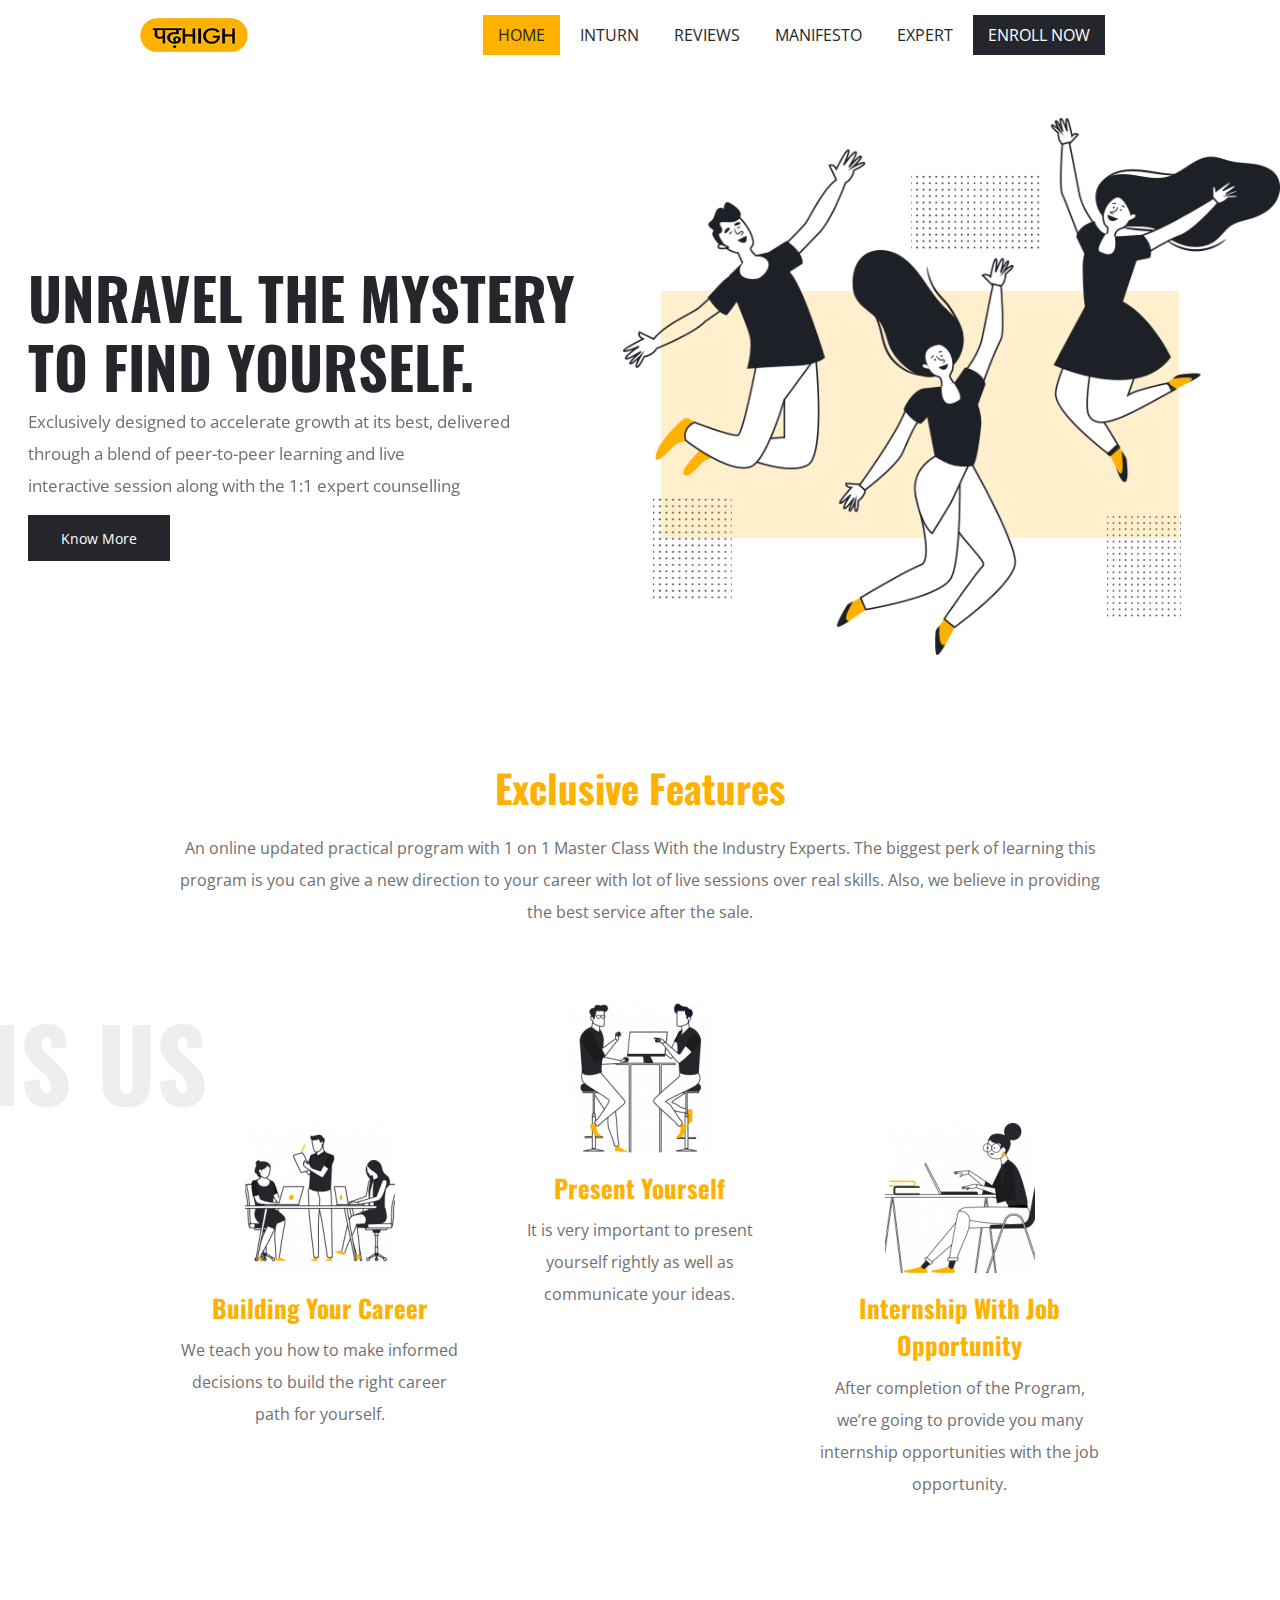
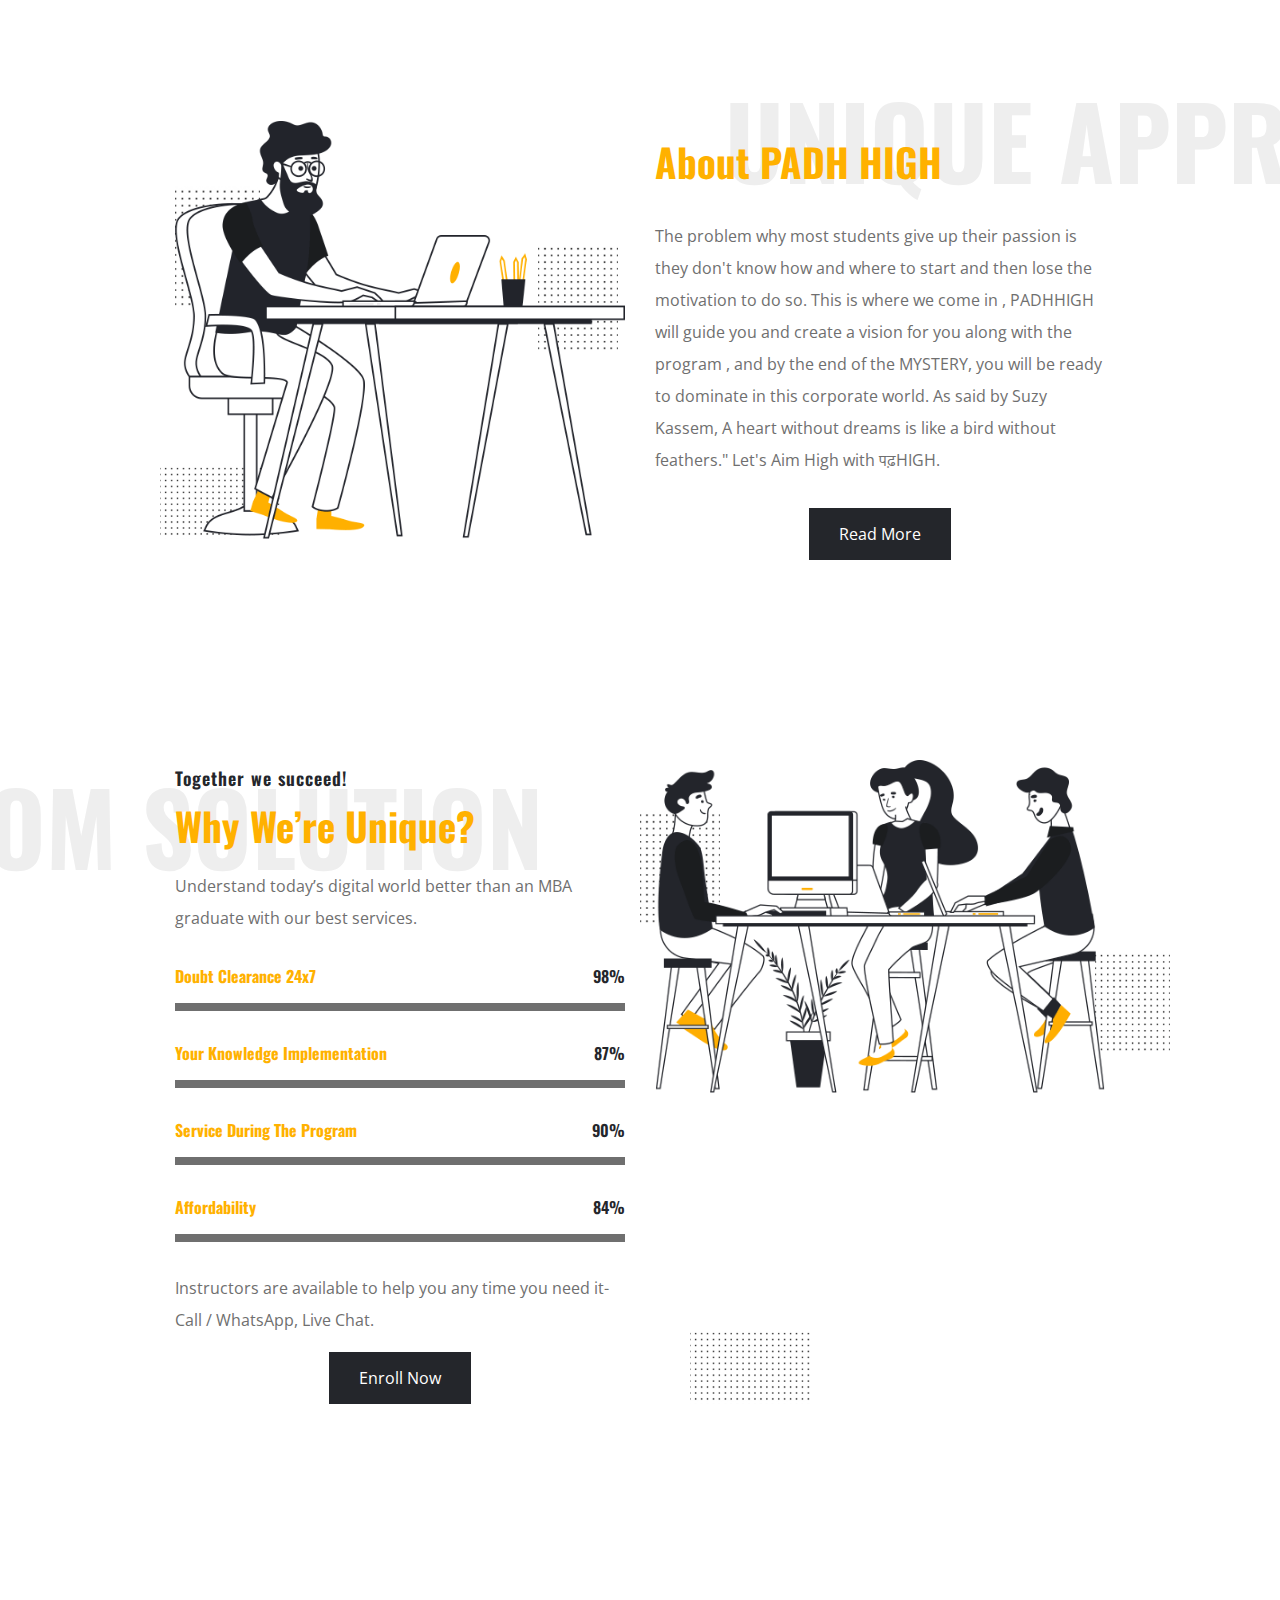
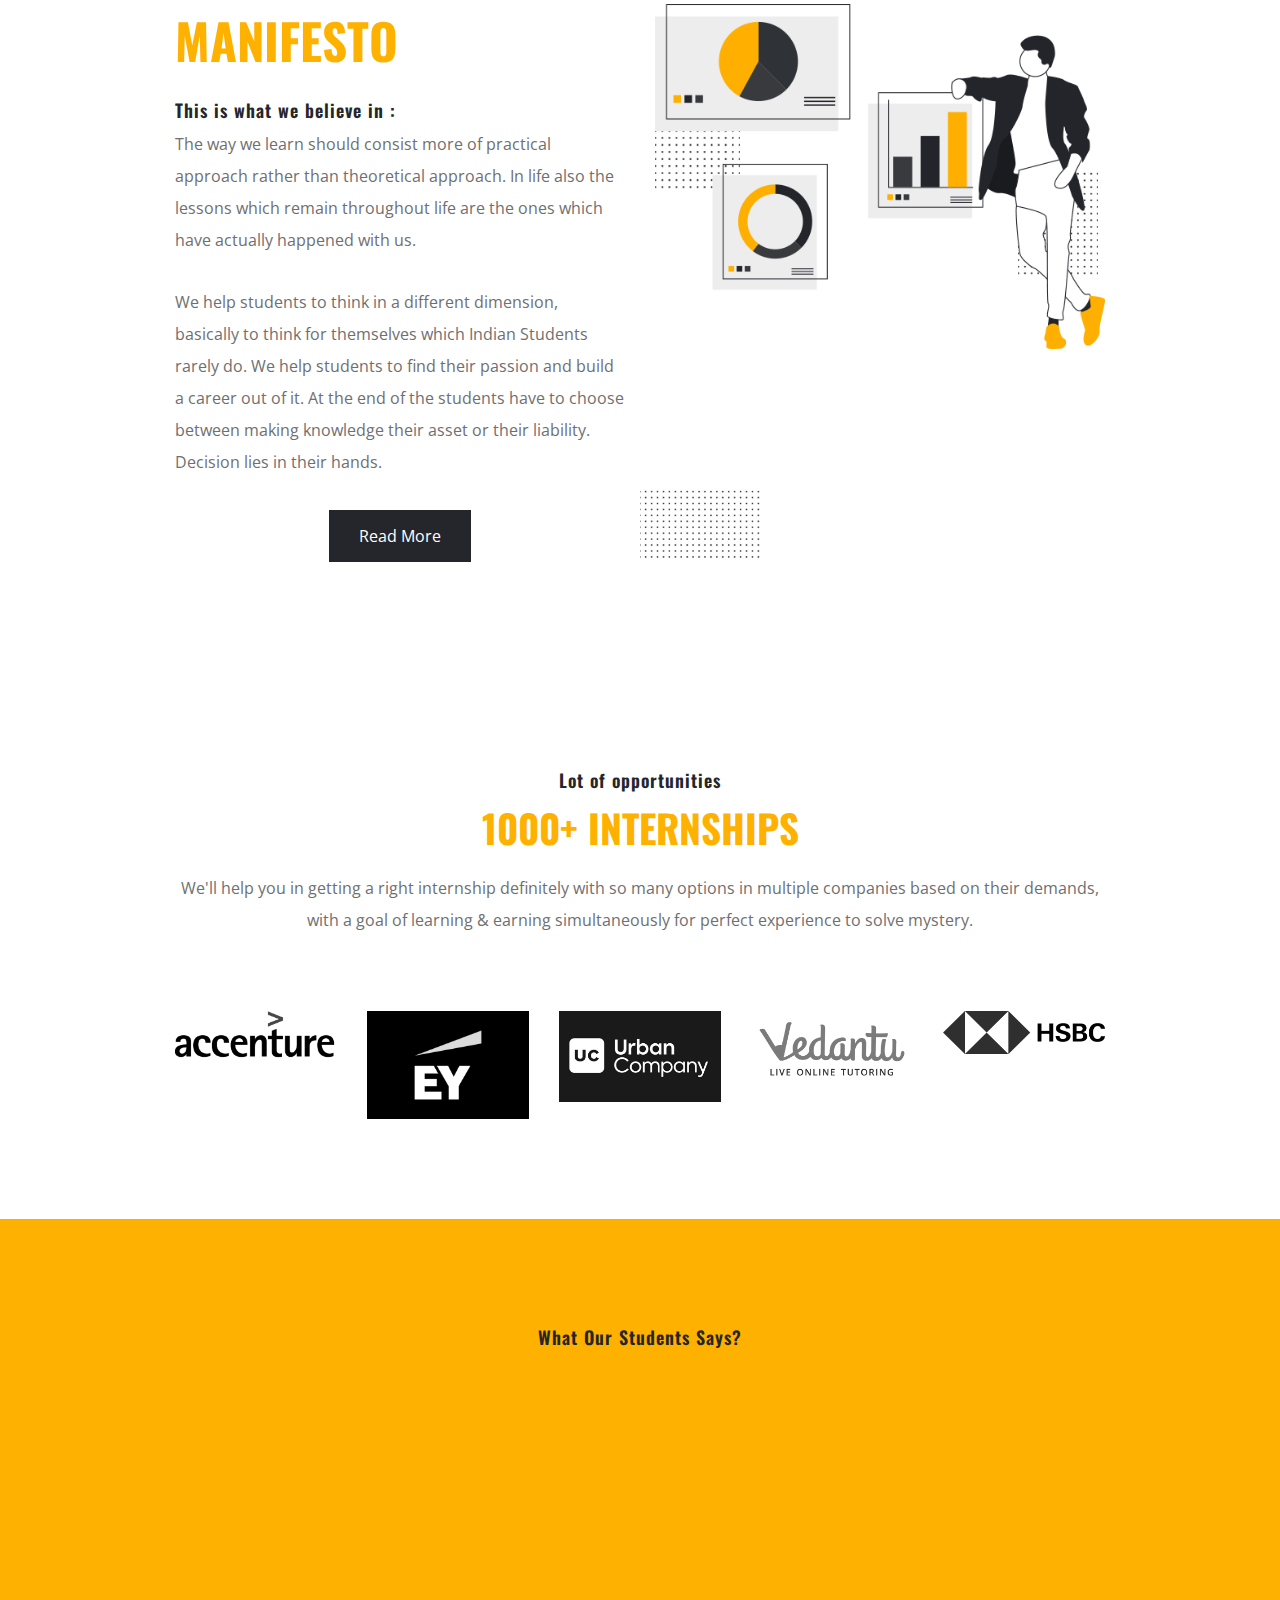
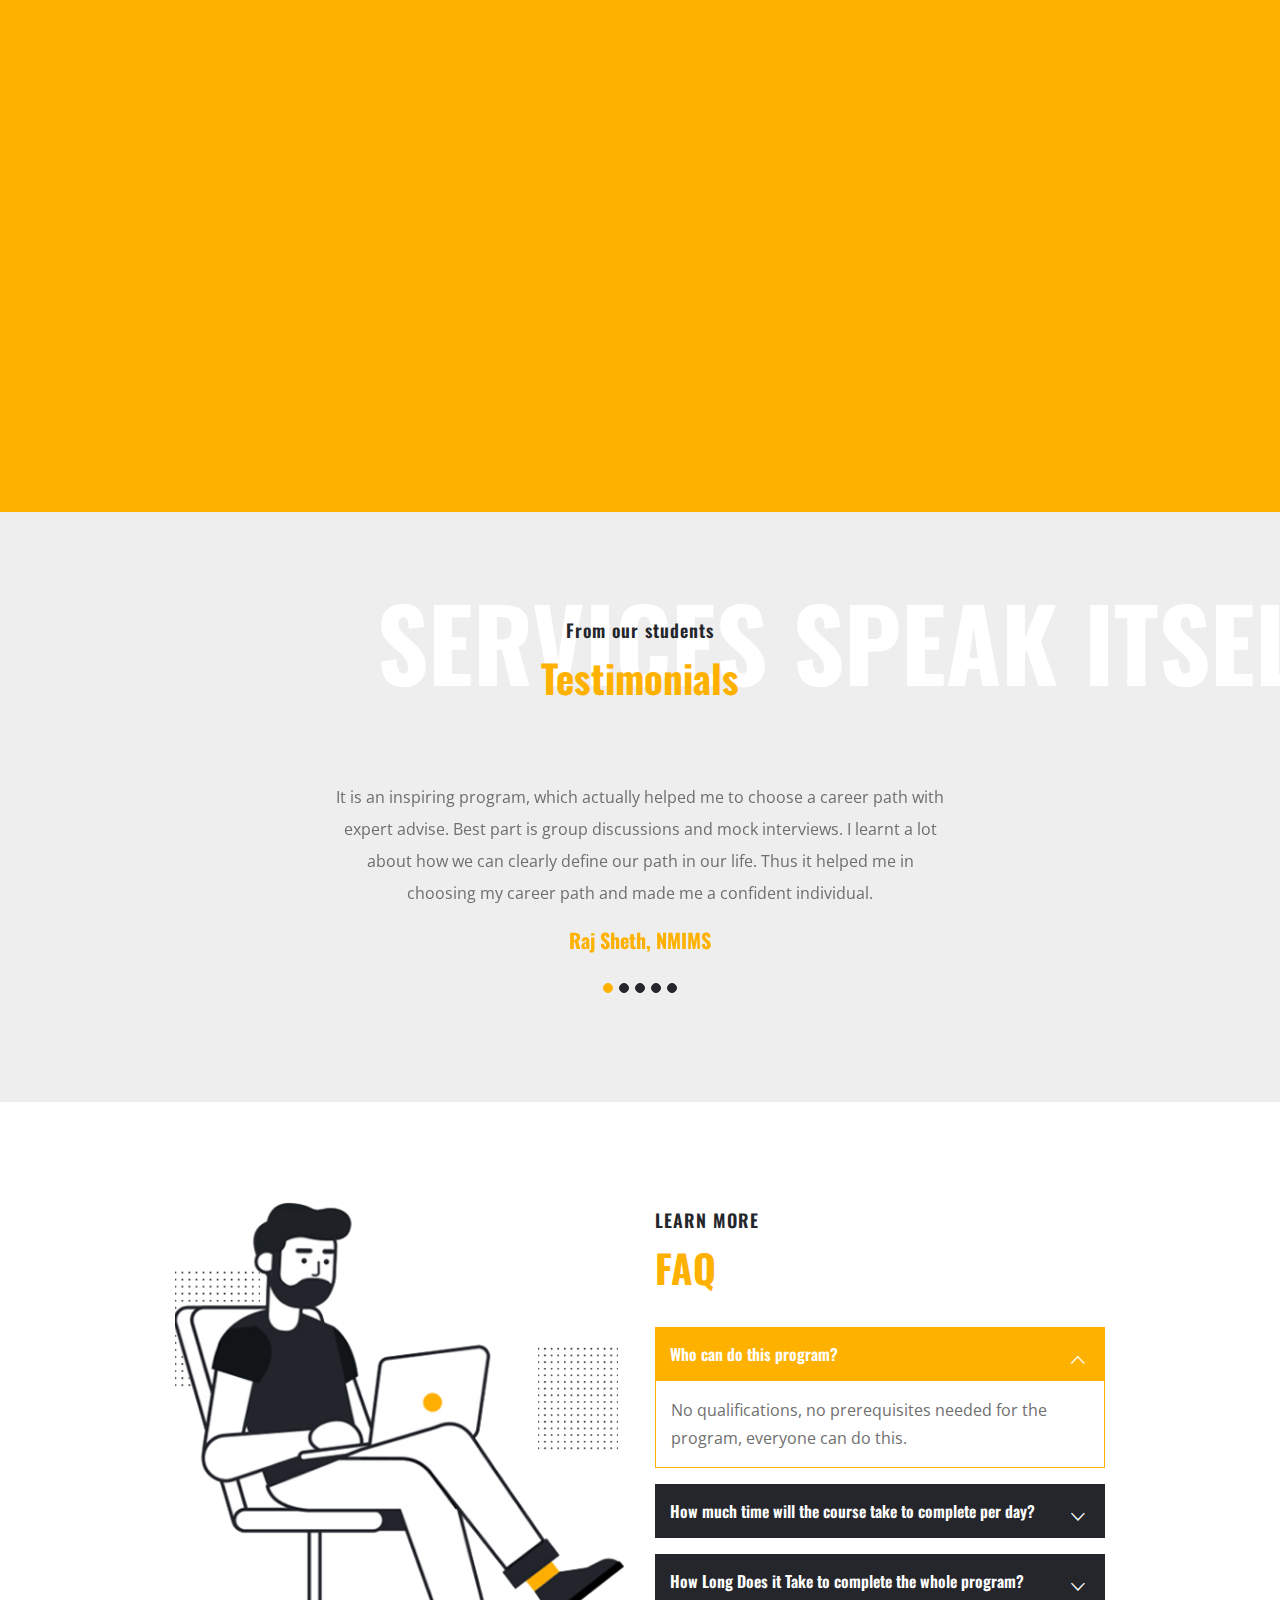
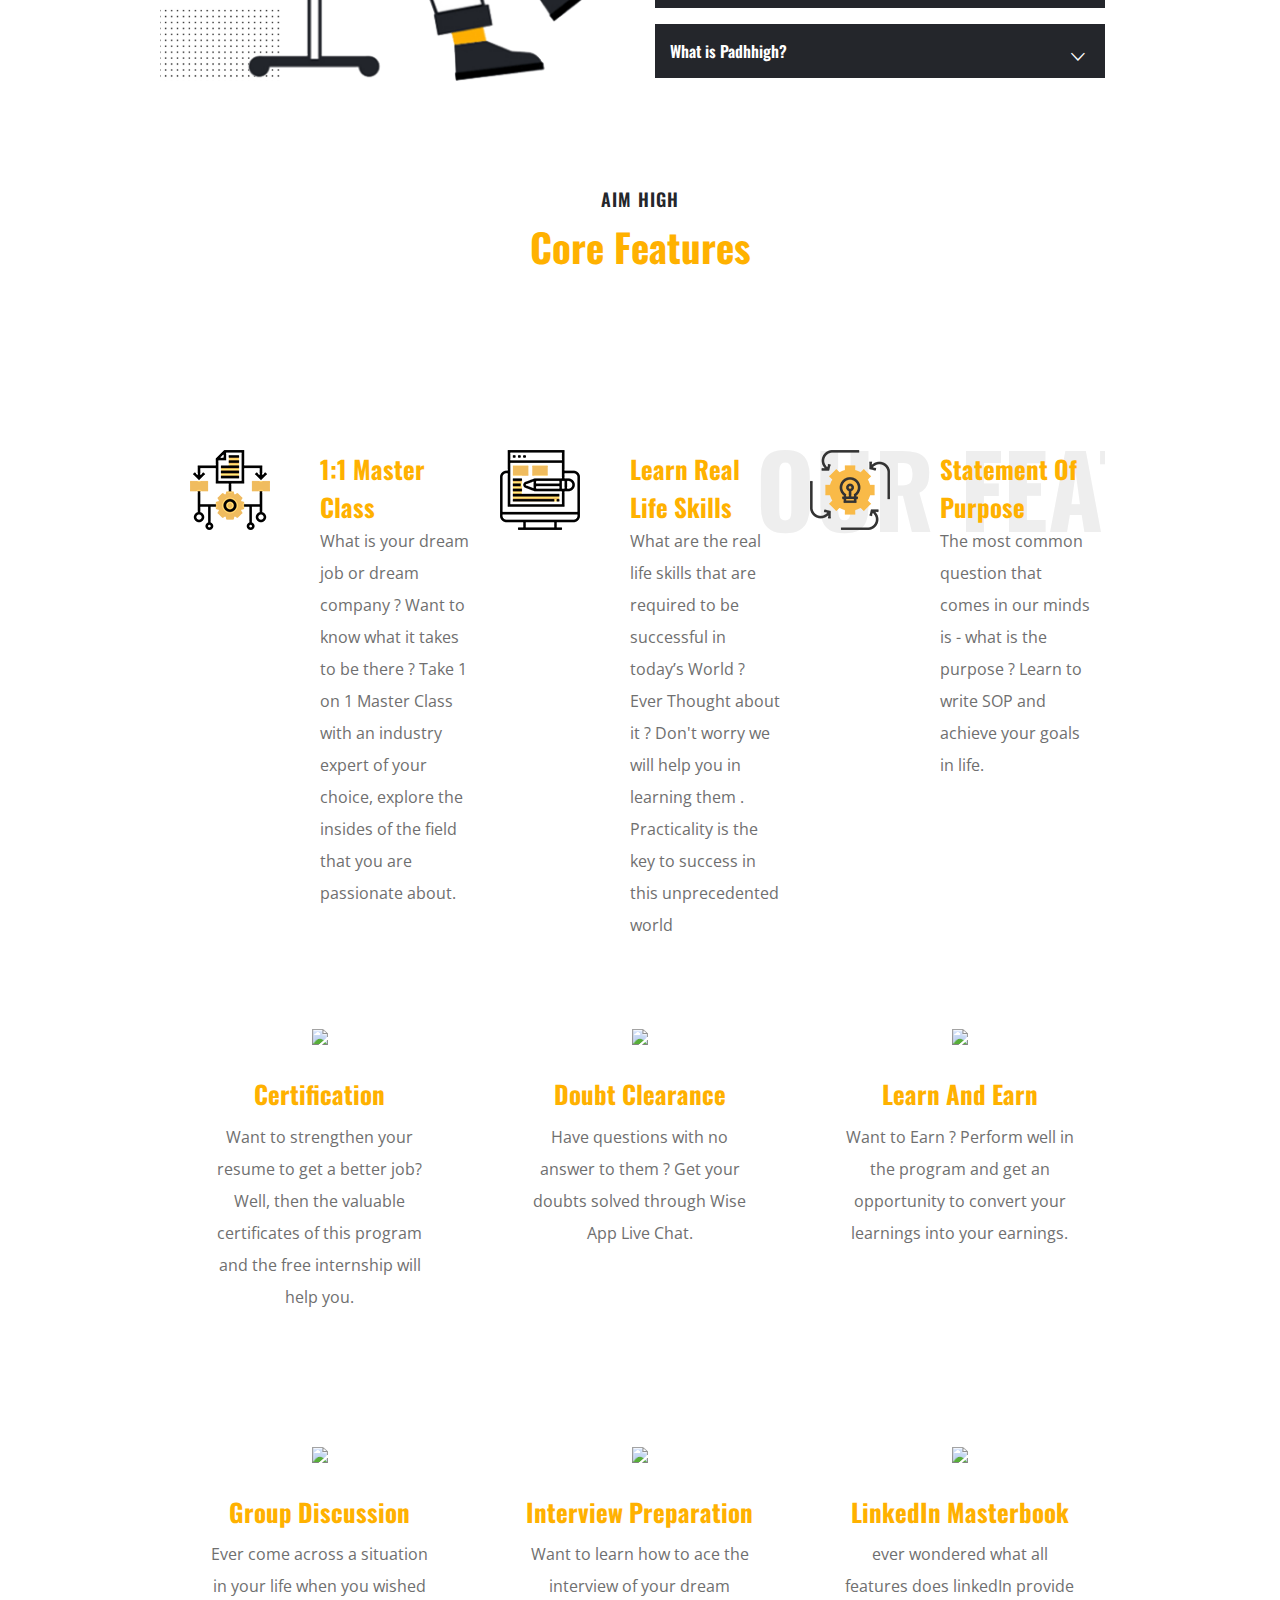
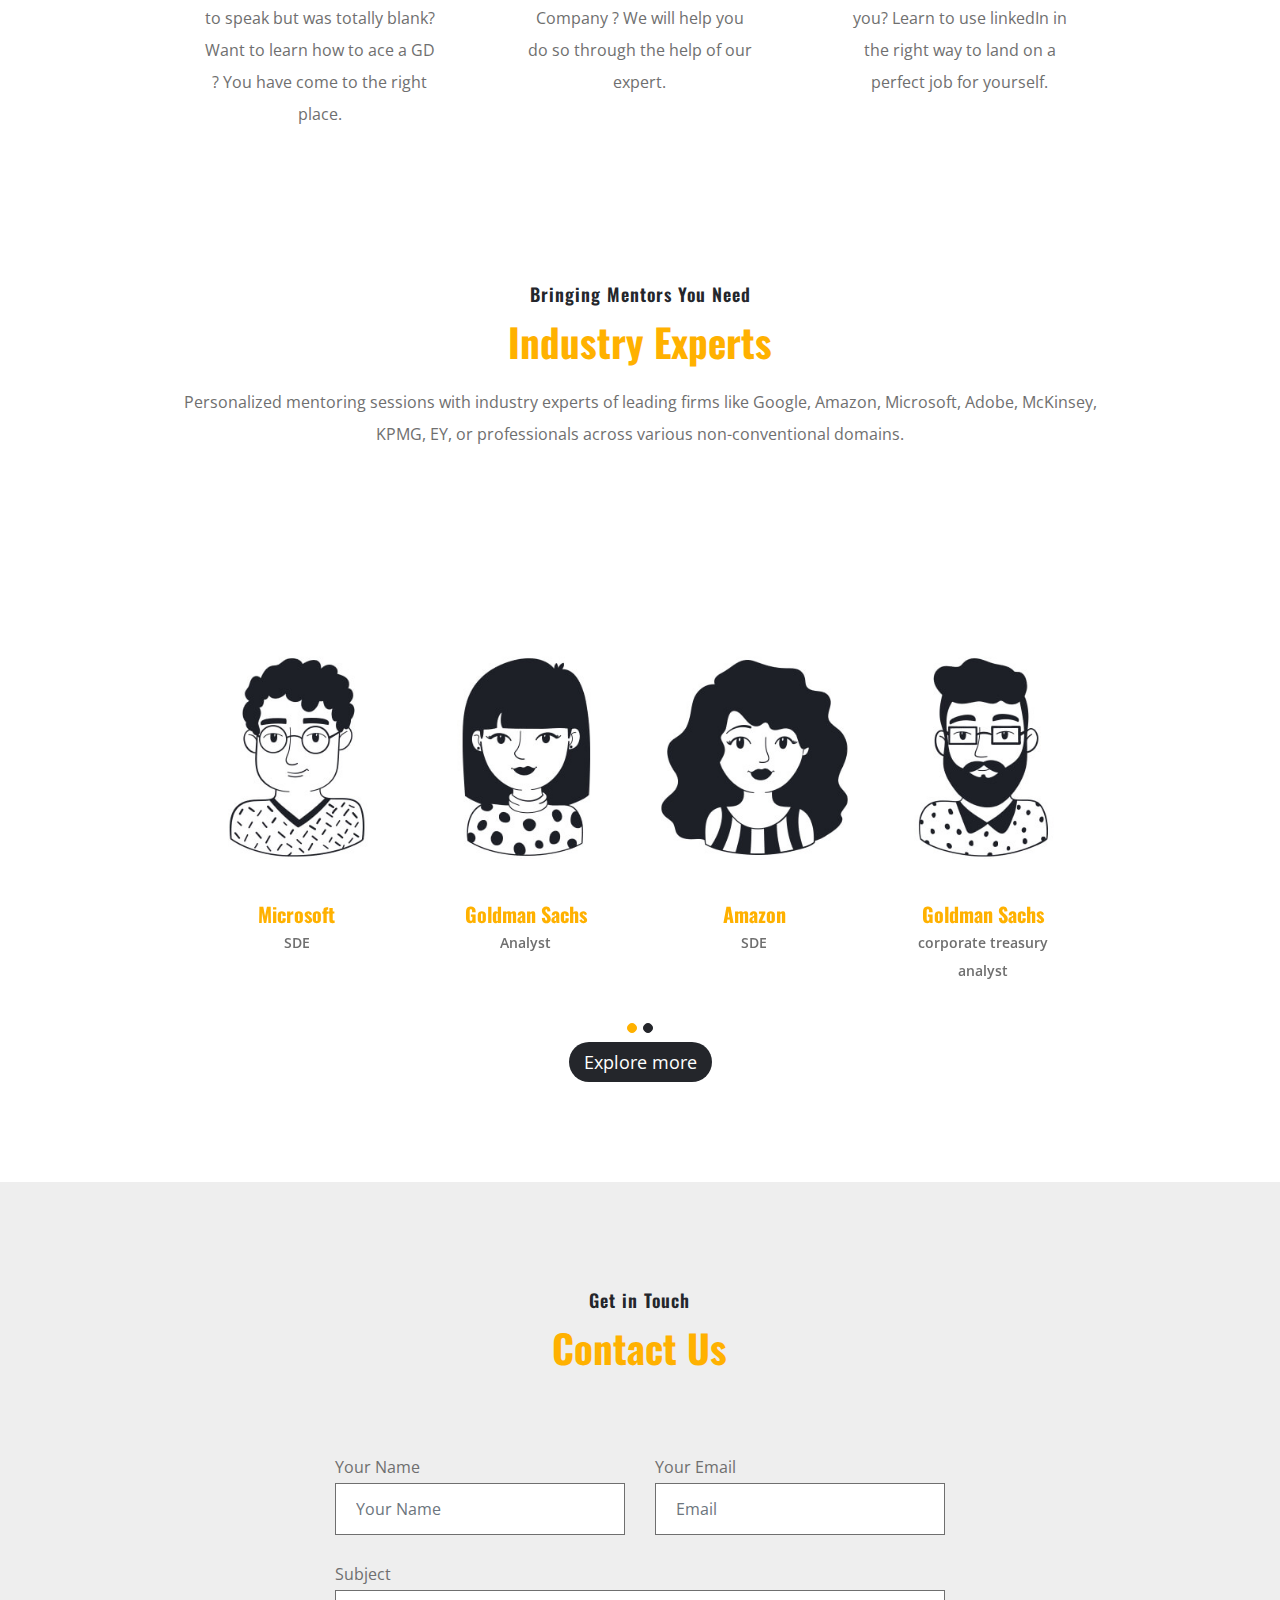
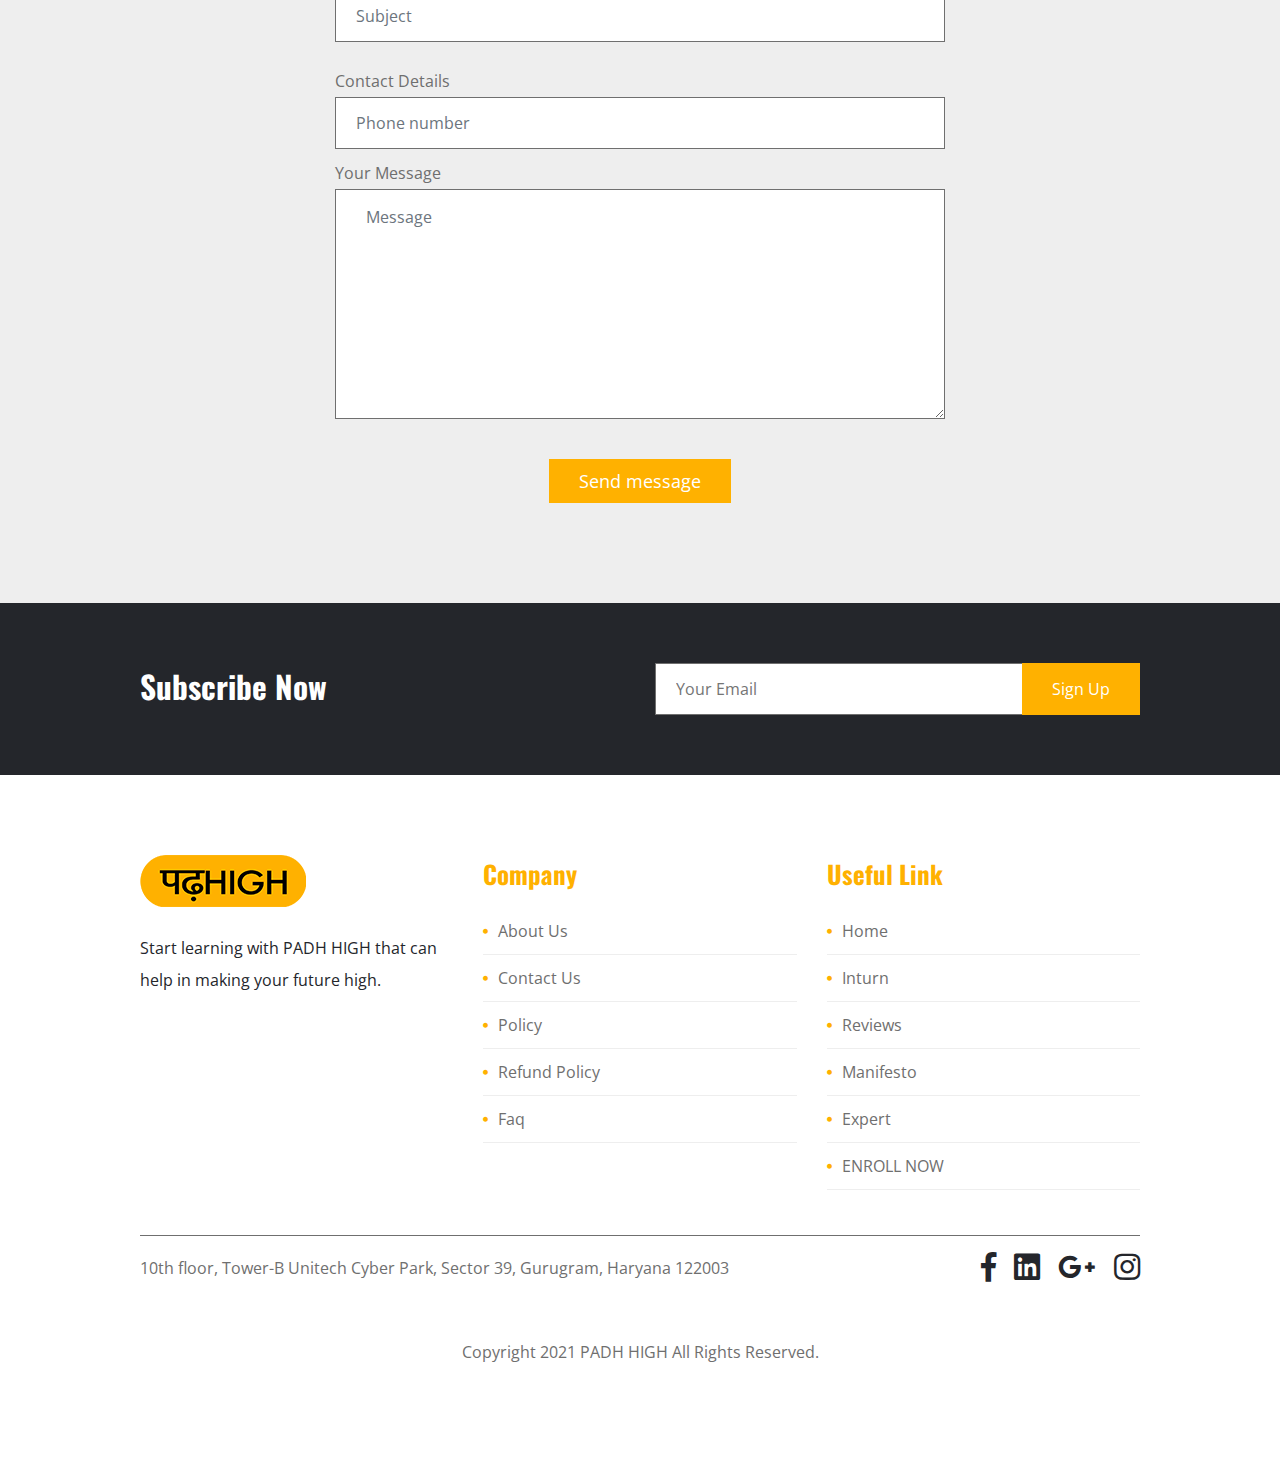
==== index.html @ 8a1684d3 "setup" ====
<!doctype html>
<html lang="en">


<head>

   <!-- Required meta tags -->
   <meta charset="utf-8">
   <meta name="viewport" content="width=device-width, initial-scale=1, shrink-to-fit=no">
   <title>PADH HIGH</title>
   <!-- Favicon -->
   <link rel="shortcut icon" href="images/favicon.ico" />
   <!-- Bootstrap CSS -->
   <link rel="stylesheet" href="css/bootstrap.min.css">
   <!-- REVOLUTION STYLE SHEETS -->
   <link rel="stylesheet" type="text/css" href="revsilder/css/settings.css">
   <!-- Typography CSS -->
   <link rel="stylesheet" href="css/typography.css">
   <!-- Style CSS -->
   <link rel="stylesheet" href="css/style.css">
   <!-- Responsive CSS -->
   <link rel="stylesheet" href="css/responsive.css">
   <style type="text/css">
      .hov a:hover {
         background-color: #ffb100;
      }

      .hov {
         background-color: #24262b;
      }
   </style>
   <script src="https://cdnjs.cloudflare.com/ajax/libs/jquery/3.3.1/jquery.min.js"></script>
   <!-- waypoints scroll dedection -->
   <script src="https://cdnjs.cloudflare.com/ajax/libs/waypoints/4.0.1/jquery.waypoints.min.js">
   </script>

   <!-- viemo api -->
   <script src="https://player.vimeo.com/api/player.js"></script>
   <!--Start of Tawk.to Script-->
   <script type="text/javascript">
      var Tawk_API = Tawk_API || {}, Tawk_LoadStart = new Date();
      (function () {
         var s1 = document.createElement("script"), s0 = document.getElementsByTagName("script")[0];
         s1.async = true;
         s1.src = 'https://embed.tawk.to/60559198067c2605c0ba7179/1f1741fs7';
         s1.charset = 'UTF-8';
         s1.setAttribute('crossorigin', '*');
         s0.parentNode.insertBefore(s1, s0);
      })();
   </script>
   <!--End of Tawk.to Script-->
</head>

<body>
   <!-- loading -->
   <div id="loading">
      <div id="loading-center">

         <h1 id="man-head"><span style="color: #ffb100">PADH</span>HIGH</h1>
      </div>
   </div>
   <!-- loading End -->
   <!-- Header Start -->
   <header id="main-header" class="header-one">
      <!-- menu start -->
      <nav id="menu-1" class="mega-menu text-white" data-color="">
         <!-- menu list items container -->
         <div class="menu-list-items">
            <div class="container-fluid">
               <div class="row">
                  <div class="col-sm-12">
                     <!-- menu logo -->
                     <ul class="menu-logo">
                        <li>
                           <a href="index.html">
                              <img src="./images/padhhighLogo.png">
                           </a>
                        </li>
                     </ul>
                     <!-- menu links -->
                     <ul class="menu-links">
                        <!-- active class -->
                        <li class="active text-center" onclick="document.location='index.html'">
                           <a href="index.html">HOME</a>
                           <!-- drop down multilevel  -->

                        </li>
                        <li class=" text-center" onclick="document.location='inturn.html'">
                           <a href="inturn.html">INTURN </a>
                           <!-- drop down multilevel  -->

                        </li>
                        <!-- <li class=" text-center">
                           <a href="#iq-aboutus">ABOUT</a>
                      

                        </li>
                        <li class=" text-center">
                           <a href="#faq-section">FAQ</a> -->


                        </li>
                        <li class=" text-center" onclick="document.location='#our-clients'">
                           <a href="#our-clients">REVIEWS</a>
                           <!-- drop down multilevel  -->

                        </li>

                        <li class=" text-center " onclick="document.location='manifesto.html'">
                           <a href="manifesto.html">MANIFESTO</a>
                           <!-- drop down multilevel  -->

                        </li>
                        <li class=" text-center " onclick="document.location='expert.html'">
                           <a href="expert.html">EXPERT</a>
                           <!-- drop down multilevel  -->

                        </li>
                        <li class=" text-center hov" onclick="document.location='payment.html'">
                           <a href="payment.html" style="color: white;">ENROLL NOW</a>
                           <!-- drop down multilevel  -->

                        </li>



                        <li style="background-color: white;"><a class="" href="#" style=""></a></li>


                     </ul>
                  </div>
               </div>
            </div>
         </div>
      </nav>
      <!-- menu end -->
   </header>
   <!-- Header End -->
   <!-- START REVOLUTION SLIDER -->
   <div id="rev_slider_7_1_wrapper" class="rev_slider_wrapper fullwidthbanner-container" data-alias="bizbag"
      style="margin:0px auto;background-color:transparent;padding:0px;margin-top:0px;margin-bottom:0px;">
      <!-- START REVOLUTION SLIDER 5.2.6 fullwidth mode -->
      <div id="rev_slider_7_1" class="rev_slider fullwidthabanner" style="display:none;" data-version="5.2.6">
         <ul>
            <!-- SLIDE  -->
            <li data-index="rs-6" data-transition="fade" data-slotamount="default" data-hideafterloop="0"
               data-hideslideonmobile="off" data-easein="default" data-easeout="default" data-masterspeed="600"
               data-rotate="0" data-saveperformance="off" data-title="Slide" data-param1="" data-param2=""
               data-param3="" data-param4="" data-param5="" data-param6="" data-param7="" data-param8="" data-param9=""
               data-param10="" data-description="">
               <!-- MAIN IMAGE -->
               <img src="revsilder/assets/transparent.png" style='background-color:#ffffff' alt=""
                  data-bgposition="center center" data-bgfit="cover" data-bgrepeat="no-repeat" data-bgparallax="off"
                  class="rev-slidebg" data-no-retina>
               <!-- LAYERS -->
               <!-- LAYER NR. 1 -->
               <div class="tp-caption   tp-resizeme rs-parallaxlevel-3" id="slide-6-layer-5"
                  data-x="['center','center','left','left']" data-hoffset="['57','57','92','85']"
                  data-y="['middle','middle','middle','middle']" data-voffset="['161','161','349','310']"
                  data-width="none" data-height="none" data-whitespace="nowrap" data-transform_idle="o:1;"
                  data-transform_in="z:0;rX:0;rY:0;rZ:0;sX:0.9;sY:0.9;skX:0;skY:0;opacity:0;s:300;e:easeOutExpo;"
                  data-transform_out="opacity:0;" data-start="0" data-responsive_offset="on" style="z-index: 5;"><img
                     src="revsilder/assets/p3-1.jpg" alt="" data-ww="['84px','84px','84px','62px']"
                     data-hh="['109px','109px','109px','81px']" data-no-retina> </div>
               <!-- LAYER NR. 2 -->
               <div class="tp-caption   tp-resizeme rs-parallaxlevel-2" id="slide-6-layer-6"
                  data-x="['center','center','center','center']" data-hoffset="['359','359','5','5']"
                  data-y="['top','top','middle','middle']" data-voffset="['111','111','30','54']" data-width="none"
                  data-height="none" data-whitespace="nowrap" data-transform_idle="o:1;"
                  data-transform_in="z:0;rX:0;rY:0;rZ:0;sX:0.9;sY:0.9;skX:0;skY:0;opacity:0;s:300;e:easeOutExpo;"
                  data-transform_out="opacity:0;" data-start="0" data-responsive_offset="on" style="z-index: 6;"><img
                     src="revsilder/assets/p1-7.jpg" alt="" data-ww="['138px','138px','138px','94px']"
                     data-hh="['84px','84px','84px','57px']" data-no-retina> </div>
               <!-- LAYER NR. 3 -->
               <div class="tp-caption   tp-resizeme rs-parallaxlevel-2" id="slide-6-layer-7"
                  data-x="['right','right','right','right']" data-hoffset="['105','105','108','81']"
                  data-y="['bottom','bottom','bottom','bottom']" data-voffset="['116','116','105','183']"
                  data-width="none" data-height="none" data-whitespace="nowrap" data-transform_idle="o:1;"
                  data-transform_in="z:0;rX:0;rY:0;rZ:0;sX:0.9;sY:0.9;skX:0;skY:0;opacity:0;s:300;e:easeOutExpo;"
                  data-transform_out="opacity:0;" data-start="0" data-responsive_offset="on" style="z-index: 7;"><img
                     src="revsilder/assets/p2-1.jpg" alt="" data-ww="['79px','79px','79px','57px']"
                     data-hh="['112px','112px','112px','81px']" data-no-retina> </div>
               <!-- LAYER NR. 4 -->
               <div class="tp-caption tp-shape tp-shapewrapper  tp-resizeme rs-parallaxlevel-4" id="slide-6-layer-9"
                  data-x="['right','right','center','center']" data-hoffset="['107','37','0','0']"
                  data-y="['middle','middle','middle','bottom']" data-voffset="['18','38','210','30']"
                  data-fontweight="['100','400','400','400']" data-width="['553','553','553','506']"
                  data-height="['264','264','264','223']" data-whitespace="nowrap" data-transform_idle="o:1;"
                  data-transform_in="z:0;rX:0;rY:0;rZ:0;sX:0.9;sY:0.9;skX:0;skY:0;opacity:0;s:300;e:easeOutExpo;"
                  data-transform_out="opacity:0;" data-start="0" data-responsive_offset="on"
                  style="z-index: 8;background-color:rgba(255, 177, 0, 0.2);border-color:rgba(0,0,0,0.5);"> </div>
               <!-- LAYER NR. 5 -->
               <div class="tp-caption   tp-resizeme" id="slide-6-layer-1" data-x="['right','right','center','center']"
                  data-hoffset="['0','-20','-1','0']" data-y="['middle','middle','middle','bottom']"
                  data-voffset="['0','-1','180','20']" data-width="none" data-height="none" data-whitespace="nowrap"
                  data-transform_idle="o:1;"
                  data-transform_in="z:0;rX:0;rY:0;rZ:0;sX:0.9;sY:0.9;skX:0;skY:0;opacity:0;s:300;e:easeOutExpo;"
                  data-transform_out="opacity:0;" data-start="0" data-responsive_offset="on" style="z-index: 9;">
                  <div class="rs-looped rs-slideloop" data-easing="Linear.easeNone" data-speed="5" data-xs="0"
                     data-xe="0" data-ys="-15" data-ye="15"><img src="revsilder/assets/01-1.png" alt=""
                        data-ww="['701px','631px','631px','394px']" data-hh="['573px','516px','516px','322px']"
                        data-no-retina> </div>
               </div>
               <!-- LAYER NR. 6 -->
               <div class="tp-caption   tp-resizeme" id="slide-6-layer-2" data-x="['left','left','center','center']"
                  data-hoffset="['30','30','0','0']" data-y="['middle','middle','top','top']"
                  data-voffset="['-70','-70','60','50']" data-fontsize="['62','52','52','52']"
                  data-lineheight="['74','64','64','64']" data-width="none" data-height="none" data-whitespace="nowrap"
                  data-transform_idle="o:1;" data-transform_in="x:50px;opacity:0;s:300;e:easeOutExpo;"
                  data-transform_out="opacity:0;" data-start="0" data-splitin="none" data-splitout="none"
                  data-responsive_offset="on"
                  style="z-index: 10; white-space: nowrap; font-size: 62px; line-height: 74px; font-weight: 700; color: rgba(36, 38, 43, 1.00);font-family:Oswald;text-transform:uppercase;">
                  Unravel the Mystery<br> to Find Yourself.

               </div>
               <!-- LAYER NR. 7 -->
               <div class="tp-caption   tp-resizeme" id="slide-6-layer-3" data-x="['left','left','center','center']"
                  data-hoffset="['30','30','0','0']" data-y="['middle','middle','top','top']"
                  data-voffset="['60','60','220','200']" data-fontsize="['18','16','16','16']"
                  data-lineheight="['34','30','30','30']" data-width="none" data-height="none" data-whitespace="nowrap"
                  data-transform_idle="o:1;" data-transform_in="x:50px;opacity:0;s:300;e:easeOutExpo;"
                  data-transform_out="opacity:0;" data-start="0" data-splitin="none" data-splitout="none"
                  data-responsive_offset="on"
                  style="z-index: 11; white-space: nowrap; font-size: 18px; line-height: 34px; font-weight: 400; color: rgba(111, 111, 111, 1.00);font-family:Open Sans;">
                  Exclusively designed to accelerate growth at its best, delivered <br>through a blend of peer-to-peer
                  learning and live <br>interactive session along with the 1:1 expert counselling
               </div>
               <!-- LAYER NR. 8 -->
               <div class="tp-caption rev-btn  tp-resizeme  button" id="slide-6-layer-4"
                  data-x="['left','left','center','center']" data-hoffset="['30','30','0','0']"
                  data-y="['middle','middle','top','top']" data-voffset="['150','150','320','290']" data-width="none"
                  data-height="none" data-whitespace="nowrap" data-transform_idle="o:1;"
                  data-transform_hover="o:1;rX:0;rY:0;rZ:0;z:0;s:0;e:Linear.easeNone;"
                  data-style_hover="c:rgba(255, 255, 255, 1.00);bg:rgba(255, 177, 0, 1.00);"
                  data-transform_in="x:50px;opacity:0;s:300;e:easeOutExpo;" data-transform_out="opacity:0;"
                  data-start="0" data-splitin="none" data-splitout="none" data-responsive_offset="on"
                  style="z-index: 12; white-space: nowrap; font-size: 16px; line-height: 26px; font-weight: 400; color: rgba(255,255,255,1);font-family:Open Sans;background-color:rgba(36, 38, 43, 1.00);padding:12px 35px 12px 35px;border-color:rgba(0,0,0,1);outline:none;box-shadow:none;box-sizing:border-box;-moz-box-sizing:border-box;-webkit-box-sizing:border-box;cursor:pointer; ">
                  <a href="inturn.html" id="know-more">Know More</a>
               </div>
            </li>
            <!-- SLIDE  -->
            <li data-index="rs-7" data-transition="fade" data-slotamount="default" data-hideafterloop="0"
               data-hideslideonmobile="off" data-easein="default" data-easeout="default" data-masterspeed="600"
               data-rotate="0" data-saveperformance="off" data-title="Slide" data-param1="" data-param2=""
               data-param3="" data-param4="" data-param5="" data-param6="" data-param7="" data-param8="" data-param9=""
               data-param10="" data-description="">
               <!-- MAIN IMAGE -->
               <img src="revsilder/assets/transparent.png" style='background-color:#ffffff' alt=""
                  data-bgposition="center center" data-bgfit="cover" data-bgrepeat="no-repeat" data-bgparallax="off"
                  class="rev-slidebg" data-no-retina>
               <!-- LAYERS -->
               <!-- LAYER NR. 1 -->
               <div class="tp-caption   tp-resizeme rs-parallaxlevel-3" id="slide-7-layer-5"
                  data-x="['center','center','left','left']" data-hoffset="['57','57','92','85']"
                  data-y="['middle','middle','middle','middle']" data-voffset="['161','161','349','310']"
                  data-width="none" data-height="none" data-whitespace="nowrap" data-transform_idle="o:1;"
                  data-transform_in="z:0;rX:0;rY:0;rZ:0;sX:0.9;sY:0.9;skX:0;skY:0;opacity:0;s:300;e:easeOutExpo;"
                  data-transform_out="opacity:0;" data-start="0" data-responsive_offset="on" style="z-index: 5;"><img
                     src="revsilder/assets/p3-1.jpg" alt="" data-ww="['84px','84px','84px','62px']"
                     data-hh="['109px','109px','109px','81px']" data-no-retina> </div>
               <!-- LAYER NR. 2 -->
               <div class="tp-caption   tp-resizeme rs-parallaxlevel-2" id="slide-7-layer-6"
                  data-x="['center','center','center','center']" data-hoffset="['359','359','5','5']"
                  data-y="['top','top','middle','middle']" data-voffset="['111','111','30','54']" data-width="none"
                  data-height="none" data-whitespace="nowrap" data-transform_idle="o:1;"
                  data-transform_in="z:0;rX:0;rY:0;rZ:0;sX:0.9;sY:0.9;skX:0;skY:0;opacity:0;s:300;e:easeOutExpo;"
                  data-transform_out="opacity:0;" data-start="0" data-responsive_offset="on" style="z-index: 6;"><img
                     src="revsilder/assets/p1-1.jpg" alt="" data-ww="['138px','138px','138px','94px']"
                     data-hh="['84px','84px','84px','57px']" data-no-retina> </div>
               <!-- LAYER NR. 3 -->
               <div class="tp-caption   tp-resizeme rs-parallaxlevel-2" id="slide-7-layer-7"
                  data-x="['right','right','right','right']" data-hoffset="['89','89','108','81']"
                  data-y="['bottom','bottom','bottom','bottom']" data-voffset="['71','71','105','183']"
                  data-width="none" data-height="none" data-whitespace="nowrap" data-transform_idle="o:1;"
                  data-transform_in="z:0;rX:0;rY:0;rZ:0;sX:0.9;sY:0.9;skX:0;skY:0;opacity:0;s:300;e:easeOutExpo;"
                  data-transform_out="opacity:0;" data-start="0" data-responsive_offset="on" style="z-index: 7;"><img
                     src="revsilder/assets/p2-1.jpg" alt="" data-ww="['79px','79px','79px','57px']"
                     data-hh="['112px','112px','112px','81px']" data-no-retina> </div>
               <!-- LAYER NR. 4 -->
               <div class="tp-caption tp-shape tp-shapewrapper  tp-resizeme rs-parallaxlevel-4" id="slide-7-layer-9"
                  data-x="['right','right','center','center']" data-hoffset="['107','37','0','0']"
                  data-y="['middle','middle','middle','bottom']" data-voffset="['18','38','210','30']"
                  data-fontweight="['100','400','400','400']" data-width="['553','553','553','506']"
                  data-height="['264','264','264','223']" data-whitespace="nowrap" data-transform_idle="o:1;"
                  data-transform_in="z:0;rX:0;rY:0;rZ:0;sX:0.9;sY:0.9;skX:0;skY:0;opacity:0;s:300;e:easeOutExpo;"
                  data-transform_out="opacity:0;" data-start="0" data-responsive_offset="on"
                  style="z-index: 8;background-color:rgba(255, 177, 0, 0.2);border-color:rgba(0,0,0,0.5);"> </div>
               <!-- LAYER NR. 5 -->
               <div class="tp-caption   tp-resizeme" id="slide-7-layer-1" data-x="['right','right','center','center']"
                  data-hoffset="['0','-20','-1','0']" data-y="['middle','middle','middle','bottom']"
                  data-voffset="['0','-1','180','20']" data-width="none" data-height="none" data-whitespace="nowrap"
                  data-transform_idle="o:1;"
                  data-transform_in="z:0;rX:0;rY:0;rZ:0;sX:0.9;sY:0.9;skX:0;skY:0;opacity:0;s:300;e:easeOutExpo;"
                  data-transform_out="opacity:0;" data-start="0" data-responsive_offset="on" style="z-index: 9;">
                  <div class="rs-looped rs-slideloop" data-easing="Linear.easeNone" data-speed="5" data-xs="0"
                     data-xe="0" data-ys="-15" data-ye="15"><img src="revsilder/assets/07-7.png" alt=""
                        data-ww="['701px','631px','631px','394px']" data-hh="['573px','516px','516px','322px']"
                        data-no-retina> </div>
               </div>
               <!-- LAYER NR. 6 -->
               <div class="tp-caption   tp-resizeme" id="slide-7-layer-2" data-x="['left','left','center','center']"
                  data-hoffset="['30','30','0','0']" data-y="['middle','middle','top','top']"
                  data-voffset="['-70','-70','60','50']" data-fontsize="['62','52','52','52']"
                  data-lineheight="['74','64','64','64']" data-width="none" data-height="none" data-whitespace="nowrap"
                  data-transform_idle="o:1;" data-transform_in="x:50px;opacity:0;s:300;e:easeOutExpo;"
                  data-transform_out="opacity:0;" data-start="0" data-splitin="none" data-splitout="none"
                  data-responsive_offset="on"
                  style="z-index: 10; white-space: nowrap; font-size: 62px; line-height: 74px; font-weight: 700; color: rgba(36, 38, 43, 1.00);font-family:Oswald;text-transform:uppercase;">
                  INTURN, BECOME<br> AN EXPERT INRETURN


               </div>
               <!-- LAYER NR. 7 -->
               <div class="tp-caption   tp-resizeme" id="slide-7-layer-3" data-x="['left','left','center','center']"
                  data-hoffset="['30','30','0','0']" data-y="['middle','middle','top','top']"
                  data-voffset="['60','60','220','200']" data-fontsize="['18','16','16','16']"
                  data-lineheight="['34','30','30','30']" data-width="none" data-height="none" data-whitespace="nowrap"
                  data-transform_idle="o:1;" data-transform_in="x:50px;opacity:0;s:300;e:easeOutExpo;"
                  data-transform_out="opacity:0;" data-start="0" data-splitin="none" data-splitout="none"
                  data-responsive_offset="on"
                  style="z-index: 11; white-space: nowrap; font-size: 18px; line-height: 34px; font-weight: 400; color: rgba(111, 111, 111, 1.00);font-family:Open Sans;">
                  It is still a mystery to us where our potential lies<br> and what we will end up doing in the future
               </div>
               <!-- LAYER NR. 8 -->
               <div class="tp-caption rev-btn  tp-resizeme  button" id="slide-7-layer-4"
                  data-x="['left','left','center','center']" data-hoffset="['30','30','0','0']"
                  data-y="['middle','middle','top','top']" data-voffset="['150','150','320','290']" data-width="none"
                  data-height="none" data-whitespace="nowrap" data-transform_idle="o:1;"
                  data-transform_hover="o:1;rX:0;rY:0;rZ:0;z:0;s:0;e:Linear.easeNone;"
                  data-style_hover="c:rgba(255, 255, 255, 1.00);bg:rgba(255, 177, 0, 1.00);"
                  data-transform_in="x:50px;opacity:0;s:300;e:easeOutExpo;" data-transform_out="opacity:0;"
                  data-start="0" data-splitin="none" data-splitout="none" data-responsive_offset="on"
                  style="z-index: 12; white-space: nowrap; font-size: 16px; line-height: 26px; font-weight: 400; color: rgba(255,255,255,1);font-family:Open Sans;background-color:rgba(36, 38, 43, 1.00);padding:12px 35px 12px 35px;border-color:rgba(0,0,0,1);outline:none;box-shadow:none;box-sizing:border-box;-moz-box-sizing:border-box;-webkit-box-sizing:border-box;cursor:pointer;">
                  <a href="inturn.html" id="know-more">Know More </a>
               </div>


            </li>
         </ul>
         <div class="tp-bannertimer tp-bottom" style="visibility: hidden !important;"></div>
      </div>
   </div>
   <!-- END REVOLUTION SLIDER -->
   <style>
      #know-more {}
   </style>

   <!-- Features Start -->
   <section class="iq-features pt-0">
      <div class="container">
         <div class="row">
            <div class="col-lg-12 col-md-12">
               <div class="title-box text-center">
                  <span></span>
                  <h2 class="title">Exclusive Features</h2>
                  <p class="mb-0">An online updated practical program with 1 on 1 Master Class With the Industry
                     Experts. The biggest perk of learning this program is you can give a new direction to your career
                     with lot of live sessions over real skills. Also, we believe in providing the best service after
                     the sale.
                  </p>
               </div>
            </div>
         </div>
         <div class="row">
            <div class="col-lg-4 mb-lg-0 mb-5">
               <div class="future-services text-center">
                  <div class="future-img mb-3">
                     <img src="images/features/01.png" alt="fancybox">
                  </div>
                  <h4 class="mb-2">Building your Career</h4>
                  <p class="mb-0">We teach you how to make informed decisions to build the right career path for
                     yourself.
                  </p>
               </div>
            </div>
            <div class="col-lg-4 mb-lg-0 mb-5">
               <div class="future-services text-center mt-0">
                  <div class="future-img mb-3">
                     <img src="images/features/02.png" class="img-fluid" alt="fancybox">
                  </div>
                  <h4 class="mb-2">Present yourself </h4>
                  <p class="mb-0">It is very important to present yourself rightly as well as communicate your ideas.
                  </p>
               </div>
            </div>
            <div class="col-lg-4">
               <div class="future-services text-center">
                  <div class="future-img mb-3">
                     <img src="images/features/03.png" class="img-fluid" alt="fancybox">
                  </div>
                  <h4 class="mb-2">Internship With Job Opportunity</h4>
                  <p class="mb-0">After completion of the Program, we’re going to provide you many internship
                     opportunities with the job opportunity.
                  </p>
               </div>
            </div>
         </div>
      </div>
      <div class="scrolling-text middle left default">
         <div data-bottom="transform:translatex(-300px)" data-top="transform:translatex(0);">This Is Us</div>
      </div>
   </section>
   <!-- Features End -->

   <!-- Main-Content Start -->
   <div class="main-content">
      <!-- About-us Start -->
      <section id="iq-aboutus" class="iq-aboutus overview-block-ptb">
         <div class="container">
            <div class="row align-items-center">
               <div class="col-lg-6 text-center">
                  <img src="images/about/01.png" class="img-fluid" alt="#">
                  <div class="iq-objects-style-1">
                     <span class="iq-objects-01" data-bottom="transform:translatey(-50px)"
                        data-top="transform:translatey(-50px);">
                        <img src="images/effect/01.jpg" alt="drive02">
                     </span>
                     <span class="iq-objects-02" data-bottom="transform:translatey(50px)"
                        data-top="transform:translatey(-100px);">
                        <img src="images/effect/02.jpg" alt="drive02">
                     </span>
                     <span class="iq-objects-03" data-bottom="transform:translatex(50px)"
                        data-top="transform:translatex(-100px);">
                        <img src="images/effect/03.jpg" alt="drive02">
                     </span>
                  </div>
               </div>
               <div class="col-lg-6">
                  <div class="title-box text-left">
                     <span></span>
                     <h2 class="title">About PADH HIGH</h2>
                  </div>
                  <p>
                     The problem why most students give up their passion is they don't know how and where to start and
                     then lose the motivation to do so.
                     This is where we come in , PADHHIGH will guide you and create a vision for you along with the
                     program , and by the end of the MYSTERY, you will be ready to dominate in this corporate world. As
                     said by Suzy Kassem, A heart without dreams is like a bird without feathers." Let's Aim High with
                     पढ़HIGH.
                  </p>
                  <div class="text-center"> <a class="button mt-3" href="inturn.html">Read More</a></div>
               </div>
            </div>
         </div>
         <div class="scrolling-text top right default">
            <div data-bottom="transform:translatex(300px)" data-top="transform:translatex(0);">Unique Approach</div>
         </div>
      </section>
      <!-- About-us End -->

      <!-- Progress Bar Start -->
      <section class="iq-progress">
         <div class="container">
            <div class="row flex-row-reverse">
               <div class="col-lg-6 text-center">
                  <img src="images/choose-us/01.png" class="img-fluid" alt="fancybox">
                  <div class="iq-objects-style-2 right">
                     <span class="iq-objects-01" data-bottom="transform:translatey(-50px)"
                        data-top="transform:translatey(-50px);">
                        <img src="images/effect/01.jpg" alt="drive02">
                     </span>
                     <span class="iq-objects-02" data-bottom="transform:translatey(50px)"
                        data-top="transform:translatey(-100px);">
                        <img src="images/effect/02.jpg" alt="drive02">
                     </span>
                     <span class="iq-objects-03" data-bottom="transform:translatex(50px)"
                        data-top="transform:translatex(-100px);">
                        <img src="images/effect/03.jpg" alt="drive02">
                     </span>
                  </div>
               </div>
               <div class="col-lg-6">
                  <div class="title-box text-left">
                     <span>Together we succeed!</span>
                     <h2 class="title">Why we’re unique?</h2>
                     <p class="mb-0">Understand today’s digital world better than an MBA graduate with our best
                        services.</p>
                  </div>
                  <div class="iq-services-box text-left">


                     <div class="services-content">
                        <h6>Doubt Clearance 24x7</h6>
                        <span class="progress-value">98%</span>
                        <div class="iq-progress-bar">
                           <span data-percent="98"></span>
                        </div>
                     </div>
                     <div class="services-content">
                        <h6>Your Knowledge Implementation </h6>
                        <span class="progress-value">87%</span>
                        <div class="iq-progress-bar">
                           <span data-percent="87"></span>
                        </div>
                     </div>
                     <div class="services-content">
                        <h6>Service During the Program </h6>
                        <span class="progress-value">90%</span>
                        <div class="iq-progress-bar">
                           <span data-percent="90"></span>
                        </div>
                     </div>
                     <div class="services-content">
                        <h6>Affordability </h6>
                        <span class="progress-value">84%</span>
                        <div class="iq-progress-bar">
                           <span data-percent="84"></span>
                        </div>
                     </div>
                     <p class="mb-0">Instructors are available to help you any time you need it- Call / WhatsApp, Live
                        Chat.</p>
                     <div class="text-center"> <a class="button mt-3" href=" payment.html">Enroll Now</a></div>
                  </div>
               </div>
            </div>
         </div>
         <div class="scrolling-text top left default">
            <div data-bottom="transform:translatex(-300px)" data-top="transform:translatex(0);">Custom Solution</div>
         </div>
      </section>
      <!-- Progress Bar End -->




      <!-- About us Start -->
      <section class="iq-creative overview-block-ptb" id="menifesto-section">
         <div class="container">
            <div class="row flex-row-reverse">
               <div class="col-lg-6">
                  <img src="images/about/08.png" class="img-fluid" alt="#">
                  <div class="iq-objects-style-1">
                     <span class="iq-objects-01" data-bottom="transform:translatey(-50px)"
                        data-top="transform:translatey(-50px);">
                        <img src="images/effect/01.jpg" alt="drive02">
                     </span>
                     <span class="iq-objects-02" data-bottom="transform:translatey(50px)"
                        data-top="transform:translatey(-100px);">
                        <img src="images/effect/02.jpg" alt="drive02">
                     </span>
                     <span class="iq-objects-03" data-bottom="transform:translatex(50px)"
                        data-top="transform:translatex(-100px);">
                        <img src="images/effect/03.jpg" alt="drive02">
                     </span>
                  </div>
               </div>
               <div class="col-lg-6">
                  <div class="title-box  text-left">

                     <h2 class="title" style="font-size: 49px;">MANIFESTO</h2>
                     <span>This is what we believe in :</span>
                     <p class="mb-0"> The way we learn should consist more of practical approach rather than theoretical
                        approach. In life also the lessons which remain throughout life are the ones which have actually
                        happened with us.
                     </p>
                  </div>
                  <p>We help students to think in a different dimension, basically to think for themselves which Indian
                     Students rarely do. We help students to find their passion and build a career out of it.
                     At the end of the students have to choose between making knowledge their asset or their liability.
                     Decision lies in their hands.</p>
                  <div class="text-center"> <a class="button mt-3" href=" inturn.html">Read More</a>
                     <div></div>
                  </div>
               </div>
            </div>




      </section>

      <!-- About-us End -->
      <div class="our-clients overview-block-ptb">
         <div class="container">
            <div class="row">
               <div class="col-sm-12">
                  <div class="title-box text-center">
                     <span>Lot of opportunities</span>
                     <h2 class="title">1000+ INTERNSHIPS</h2>
                     <p class="mb-0">
                        We'll help you in getting a right internship definitely with so many options in multiple
                        companies based on their demands, with a goal of learning & earning simultaneously for perfect
                        experience to solve mystery.
                     </p>
                  </div>
               </div>
            </div>

            <div class="row">
               <div class="col-lg-12 col-md-12">
                  <div class="owl-carousel" data-autoplay="true" data-loop="true" data-nav="false" data-dots="false"
                     data-items="5" data-items-laptop="4" data-items-tab="3" data-items-mobile="2"
                     data-items-mobile-sm="1" data-margin="30">
                     <div class="item">
                        <div class="clients-box">
                           <img class="img-fluid client-img" src="images/ourPartners/Accenture_logo.png" alt="#"
                              height="200" width="200">
                        </div>
                     </div>
                     <div class="item">
                        <div class="clients-box">
                           <img class="img-fluid client-img" src="images/ourPartners/EY.png" alt="#" height="100"
                              width="200">
                        </div>
                     </div>
                     <div class="item">
                        <div class="clients-box">
                           <img class="img-fluid client-img" src="images/ourPartners/urban_company.jpg" alt="#"
                              height="100" width="200">
                        </div>
                     </div>
                     <div class="item">
                        <div class="clients-box">
                           <img class="img-fluid client-img" src="images/ourPartners/Vedantulogo_orange.png" alt="#"
                              height="100" width="200">
                        </div>
                     </div>
                     <div class="item">
                        <div class="clients-box">
                           <img class="img-fluid client-img" src="images/ourPartners/HSBC.png" alt="#" height="100"
                              width="200">
                        </div>
                     </div>
                     <div class="item">
                        <div class="clients-box">
                           <img class="img-fluid client-img" src="images/ourPartners/oppo.jpg" alt="#" height="100"
                              width="200">
                        </div>
                     </div>
                     <div class="item">
                        <div class="clients-box">
                           <img class="img-fluid client-img" src="images/ourPartners/Reliance_General_Insurance.png"
                              alt="#" height="100" width="200">
                        </div>
                     </div>
                     <div class="item">
                        <div class="clients-box">
                           <img class="img-fluid client-img" src="images/ourPartners/bajajFinserv.jpg" alt="#"
                              height="100" width="200">
                        </div>
                     </div>
                     <div class="item">
                        <div class="clients-box">
                           <img class="img-fluid client-img" src="images/ourPartners/Sprinklr_Brand_Logo.png" alt="#"
                              height="100" width="200">
                        </div>
                     </div>
                     <div class="item">
                        <div class="clients-box">
                           <img class="img-fluid client-img" src="images/ourPartners/healthifyme_logo.e1d1083346f5.png"
                              alt="#" height="100" width="200">
                        </div>
                     </div>
                     <div class="item">
                        <div class="clients-box">
                           <img class="img-fluid client-img" src="images/ourPartners/britannia.png" alt="#" height="100"
                              width="200">
                        </div>
                     </div>
                  </div>
               </div>
            </div>
         </div>
      </div>

      <!-- Why Choose Us Start  -->
      <section class="iq-chooseus gray-bg" style="background-color: #FFB100;">
         <div class="container">
            <div class="row flex-row-reverse">
               <!-- <div class="col-lg-6 col-md-12 text-center iq-rmt-50">
                  <div class="iq-asked-img position-relative">
                     <img class="img-fluid" src="images/choose-us/01.jpg" alt="drive10" style="visibility: visible; animation-name: fadeIn;">
                  </div>
                  <div class="play-video-two wow rotateIn" style="visibility: visible; animation-name: rotateIn;">
                     <a href="https://www.youtube.com/playlist?list=PL-ni2ZeYFnCgPWF9ibPD1phx2s9R61AJ8" class="iq-video-two popup-youtube"><i class="ion-play"></i></a>
                     <div class="iq-waves">
                        <div class="waves wave-1"></div>
                        <div class="waves wave-2"></div>
                        <div class="waves wave-3"></div>
                     </div>
                  </div>
               </div> -->
               <div class="col-lg-12 col-md-12">
                  <div class="title-box  text-center ">
                     <span>What Our Students Says? </span>
                     <h2 class="title">Honest Video Reviews</h2>
                     <p class="mb-0"></p>
                  </div>

                  <div class="video-responsive">
                     <iframe src="https://player.vimeo.com/video/524784763" frameborder="0" allow="autoplay; fullscreen"
                        allowfullscreen id="handstick"></iframe>
                  </div>


               </div>
            </div>
         </div>
      </section>
      <!-- Why Choose Us End -->
      <script>
         // If you want to control the embeds, you’ll need to create a Player object.
         // You can pass either the `<div>` or the `<iframe>` created inside the div.
         /* get video element */
         var viemo_player = new Vimeo.Player('handstick');
         viemo_player.on('play', function () {
            /* For debugging - remove this line from your code";*/
            document.getElementById("videostatus").innerHTML = "play video!";
         });
         viemo_player.on('pause', function () {
            /* For debugging - remove this line from your code";*/
            document.getElementById("videostatus").innerHTML = "pause video!";
         });
         //When the player is ready, set the volume to 0
         viemo_player.ready().then(function () {
            viemo_player.setVolume(1);
         });

         $('#handstick').waypoint(
            function (direction) {
               if (direction === 'down') {
                  /* play video when scroll into view (30% offset) */
                  viemo_player.play();

                  /* For debugging - remove this block from your code";*/
                  document.getElementById("scrollStatus").innerHTML = "<b>video in to view</b> | triggerPoint is: Trigger when then the element is:" + this.options.offset + "from top of window (offset) - the triggerPoint is:" + this.triggerPoint + "px" + "| Waypoint element id:" + this.element.id + "<br>" + direction + ' direction';
               } else {
                  // document.getElementById("scrollStatus").innerHTML = "out of view scroll top - Debug - remove this block from your code";
                  document.getElementById("scrollStatus").innerHTML = "<b>video in to view</b> | triggerPoint is: Trigger when then the element is:" + this.options.offset + "from top of window (offset) - the triggerPoint is:" + this.triggerPoint + "px" + "| Waypoint element id:" + this.element.id + "<br>" + direction + ' direction';
               }
            }, {
            offset: '30%'
         });
      </script>

      <style>
         .video-responsive {
            overflow: hidden;
            padding-bottom: 56.25%;
            position: relative;
            height: 0;
         }

         .video-responsive iframe {
            left: 0;
            top: 0;
            height: 100%;
            width: 100%;
            position: absolute;
         }
      </style>

      <!-- Client Testimonial start -->
      <section id="our-clients" class="our-clients gray-bg">
         <div class="container">
            <div class="row">
               <div class="col-sm-12">
                  <div class="title-box text-center">
                     <span>From our students</span>
                     <h2 class="title"> Testimonials</h2>
                     <p class="mb-0"></p>
                  </div>
               </div>
            </div>
            <div class="row justify-content-center">
               <div class="col-lg-8 col-md-8">
                  <div class="owl-carousel" data-autoplay="true" data-loop="true" data-nav="false" data-dots="true"
                     data-items="1" data-items-laptop="1" data-items-tab="1" data-items-mobile="1"
                     data-items-mobile-sm="1" data-margin="15">
                     <div class="item">
                        <div class="iq-client">

                           <p>It is an inspiring program, which actually helped me to choose a career path with expert
                              advise. Best part is group discussions and mock interviews. I learnt a lot about how we
                              can clearly define our path in our life. Thus it helped me in choosing my career path and
                              made me a confident individual.</p>
                           <div class="client-info">
                              <div class="client-name">
                                 <h5>Raj Sheth, NMIMS</h5>
                                 <span class="sub-title"></span>
                              </div>
                           </div>
                        </div>
                     </div>
                     <div class="item">
                        <div class="iq-client">

                           <p>The one on one master class with experts are worth learning, I wasn’t even sure of which
                              career path to choose, handbooks and master books are the best part according to me.</p>
                           <div class="client-info">
                              <div class="client-name">
                                 <h5>Rohan Sen, DU</h5>
                                 <span class="sub-title"></span>
                              </div>
                           </div>
                        </div>
                     </div>
                     <div class="item">
                        <div class="iq-client">

                           <p>This program is an eye opener for me. I actually observed a significant improvement in my
                              resume and got selected further, and came back here to give my feedback. Thanks for making
                              it much easier for me.</p>
                           <div class="client-info">
                              <div class="client-name">
                                 <h5>STUDENT, IIT GN</h5>
                                 <span class="sub-title"></span>
                              </div>
                           </div>
                        </div>
                     </div>




                     <div class="item">
                        <div class="iq-client">

                           <p>The interaction with the company experts, specially that one on one masterclass is the
                              best part of this program. It helped me in not just deciding what career path should I
                              choose but also highlighted my weak points.</p>
                           <div class="client-info">
                              <div class="client-name">
                                 <h5>SHUBHAM, CHRIST UNIVERSITY</h5>
                                 <span class="sub-title"></span>
                              </div>
                           </div>
                        </div>
                     </div>





                     <div class="item">
                        <div class="iq-client">

                           <p>I have not thought much about getting such a program for me, but after completion, I would
                              like to mention that it was definitely a good choice. Everyone should go for it without
                              even thinking twice. It will help you inculcate things that you should have prior access
                              to</p>
                           <div class="client-info">
                              <div class="client-name">
                                 <h5>Ruchica Mishra , BITS MESRA</h5>
                                 <span class="sub-title"></span>
                              </div>
                           </div>
                        </div>
                     </div>

                  </div>
               </div>
            </div>
         </div>
         <div class="scrolling-text top left white">
            <div data-bottom="transform:translatex(300px)" data-top="transform:translatex(0);">Services Speak Itself
            </div>
         </div>
      </section>
      <!--Client Testimonial end -->


   </div>
   <!-- Main-Content End -->


























   <!-- Project Start -->
   <section class="iq-project" id="faq-section">
      <div class="container">
         <div class="row">
            <div class="col-lg-6 col-md-12 text-center">
               <img src="images/project/02.png" class="img-fluid" alt="#">
               <div class="iq-objects-style-1">
                  <span class="iq-objects-01" data-bottom="transform:translatey(-50px)"
                     data-top="transform:translatey(-50px);">
                     <img src="images/effect/01.jpg" alt="drive02">
                  </span>
                  <span class="iq-objects-02" data-bottom="transform:translatey(50px)"
                     data-top="transform:translatey(-100px);">
                     <img src="images/effect/02.jpg" alt="drive02">
                  </span>
                  <span class="iq-objects-03" data-bottom="transform:translatex(50px)"
                     data-top="transform:translatex(-100px);">
                     <img src="images/effect/03.jpg" alt="drive02">
                  </span>
               </div>
            </div>
            <div class="col-lg-6 col-md-12">
               <div class="title-box  text-left">
                  <span>LEARN MORE</span>
                  <h2 class="title">FAQ</h2>
                  <p class="mb-0"></p>
               </div>
               <div class="iq-accordion">
                  <div class="iq-ad-block ad-active">
                     <a href="javascript:void(0)" class="ad-title">Who can do this program?</a>
                     <div class="ad-details " style="display: block;">
                        <p>No qualifications, no prerequisites needed for the program, everyone can do this.</p>
                     </div>
                  </div>
                  <div class="iq-ad-block ">
                     <a href="javascript:void(0)" class="ad-title">How much time will the course take to complete per
                        day?

                     </a>
                     <div class="ad-details " style="display: none;">
                        <p>You have to invest 1 - 2 hrs everyday..
                        </p>
                     </div>
                  </div>
                  <div class="iq-ad-block ">
                     <a href="javascript:void(0)" class="ad-title">How Long Does it Take to complete the whole program?
                     </a>
                     <div class="ad-details " style="display: none;">
                        <p>7 days of powerpact learning.
                        </p>
                     </div>
                  </div>
                  <div class="iq-ad-block ">
                     <a href="javascript:void(0)" class="ad-title">What is Padhhigh?
                     </a>
                     <div class="ad-details " style="display: none;">
                        <p>Padhhigh is a venture that aims to make students skilled and help them in becoming an
                           entrepreneur. There are so many people who want to get out the loop of working for others but
                           don’t know the right way. Don’t worry, we are here to assist you.
                        </p>
                     </div>
                  </div>
               </div>
            </div>
         </div>
      </div>
   </section>
   <!-- Project End -->

   <!-- Custom Service Start -->
   <section class="iq-custom overview-block-pb">
      <div class="container">
         <div class="row">
            <div class="col-lg-12 col-md-12">
               <div class="title-box  text-center">
                  <span>AIM HIGH</span>
                  <h2 class="title">Core Features</h2>
                  <p class="mb-0"></p>
               </div>
            </div>
         </div>






         <!-- Core Features Start -->
         <section class="core-features overview-block-pt">
            <div class="container">

               <div class="col-sm-12">

               </div>

               <div class="row">

                  <div class="col-lg-4 col-md-6 col-sm-12">
                     <div class="development-box text- mb-5">
                        <div class="development-image ">
                           <img src="images/services/04.png" alt="fancybox">
                        </div>
                        <div class="development-info">
                           <h4> 1:1 Master Class </h4>
                           <p class="mb-0">What is your dream job or dream company ? Want to know what it takes to be
                              there ? Take 1 on 1 Master Class with an industry expert of your choice, explore the
                              insides of the field that you are passionate about.
                           </p>
                        </div>
                     </div>
                  </div>

                  <div class="col-lg-4 col-md-6 col-sm-12">
                     <div class="development-box text- mb-5">
                        <div class="development-image ">
                           <img src="images/services/05.png" alt="fancybox">
                        </div>
                        <div class="development-info">
                           <h4> Learn Real Life Skills </h4>
                           <p class="mb-0">What are the real life skills that are required to be successful in today’s
                              World ? Ever Thought about it ? Don't worry we will help you in learning them .
                              Practicality is the key to success in this unprecedented world
                           </p>
                        </div>
                     </div>
                  </div>





                  <div class="col-lg-4 col-md-6 col-sm-12">
                     <div class="development-box text- ">
                        <div class="development-image ">
                           <img src="images/services/06.png" alt="fancybox">
                        </div>
                        <div class="development-info">
                           <h4> Statement of Purpose </h4>
                           <p class="mb-0">The most common question that comes in our minds is - what is the purpose ?
                              Learn to write SOP and achieve your goals in life.
                           </p>
                        </div>
                     </div>
                  </div>



               </div>
            </div>
            <div class="scrolling-text top right default">
               <div data-bottom="transform:translatex(300px)" data-top="transform:translatex(0);">Our Features</div>
            </div>
         </section>
         <!-- Core Features End -->









         <div class="row">
            <div class="col-lg-4 col-md-6 mb-5">
               <div class="customservice-box text-center ">
                  <div class="customservice-icon mb-4">
                     <img src="https://img.icons8.com/cotton/96/000000/certificate--v2.png" />
                  </div>
                  <h4 class="mb-2">Certification</h4>
                  <p class="mb-3"> Want to strengthen your resume to get a better job? Well, then the valuable
                     certificates of this program and the free internship will help you.
                  </p>
                  <!-- <a href="#" class="button-link">
                     Discover More
                     <i class="fa fa-angle-right" aria-hidden="true"></i>
                  </a> -->
               </div>
            </div>
            <div class="col-lg-4 col-md-6 mb-5">
               <div class="customservice-box text-center ">
                  <div class="customservice-icon mb-4">
                     <img src="https://img.icons8.com/cute-clipart/96/000000/question.png" />
                  </div>
                  <h4 class="mb-2">Doubt Clearance</h4>
                  <p class="mb-3">
                     Have questions with no answer to them ? Get your doubts solved through Wise App Live Chat.

                  </p>
                  <!-- <a href="#" class="button-link">
                     Discover More
                     <i class="fa fa-angle-right" aria-hidden="true"></i>
                  </a> -->
               </div>
            </div>
            <div class="col-lg-4 col-md-6 mb-5">
               <div class="customservice-box text-center ">
                  <div class="customservice-icon mb-4">
                     <img src="https://img.icons8.com/doodle/96/000000/learn-information.png" />
                  </div>
                  <h4 class="mb-2"> Learn and Earn</h4>
                  <p class="mb-3"> Want to Earn ? Perform well in the program and get an opportunity to convert your
                     learnings into your earnings.
                  </p>
                  <!-- <a href="#" class="button-link">
                     Discover More
                     <i class="fa fa-angle-right" aria-hidden="true"></i>
                  </a> -->
               </div>
            </div>
            <div class="col-lg-4 col-md-6 mb-5 mb-lg-0">
               <div class="customservice-box text-center ">
                  <div class="customservice-icon mb-4">
                     <img src="https://img.icons8.com/color/96/000000/agree-.png" />
                  </div>
                  <h4 class="mb-2">Group Discussion</h4>
                  <p class="mb-3">Ever come across a situation in your life when you wished to speak but was totally
                     blank? Want to learn how to ace a GD ? You have come to the right place.
                  </p>
                  <!-- <a href="#" class="button-link">
                     Discover More
                     <i class="fa fa-angle-right" aria-hidden="true"></i>
                  </a> -->
               </div>
            </div>
            <div class="col-lg-4 col-md-6">
               <div class="customservice-box text-center ">
                  <div class="customservice-icon mb-4">
                     <img src="https://img.icons8.com/color/96/000000/interview.png" />
                  </div>
                  <h4 class="mb-2"> Interview Preparation</h4>
                  <p class="mb-3">Want to learn how to ace the interview of your dream Company ? We will help you do so
                     through the help of our expert.
                  </p>
                  <!-- <a href="#" class="button-link">
                     Discover More
                     <i class="fa fa-angle-right" aria-hidden="true"></i>
                  </a> -->
               </div>
            </div>
            <div class="col-lg-4 col-md-6">
               <div class="customservice-box text-center ">
                  <div class="customservice-icon mb-4">
                     <img src="https://img.icons8.com/cute-clipart/96/000000/linkedin.png" />
                  </div>
                  <h4 class="mb-2">LinkedIn Masterbook</h4>
                  <p class="mb-3">ever wondered what all features does linkedIn provide you? Learn to use linkedIn in
                     the right way to land on a perfect job for yourself.
                  </p>
                  <!-- <a href="#" class="button-link">
                     Discover More
                     <i class="fa fa-angle-right" aria-hidden="true"></i>
                  </a> -->
               </div>
            </div>
         </div>
      </div>

      <!-- Custom Service Ende  -->

      <div class="main-content">
         <section class="our-clients overview-block-ptb">
            <div class="container">
               <div class="row">
                  <div class="col-lg-12">
                     <div class="title-box  text-center">
                        <span>Bringing Mentors You Need</span>
                        <h2 class="title">Industry Experts</h2>
                        <p class="mb-0">
                           Personalized mentoring sessions with industry experts of leading firms like Google, Amazon,
                           Microsoft, Adobe, McKinsey, KPMG, EY, or professionals across various non-conventional
                           domains.
                        </p>
                     </div>
                  </div>
               </div>

               <section id="our-team" class="our-team pb-0">
                  <div class="container">

                     <div class="row">
                        <div class="col-lg-12 col-md-12">
                           <div class="owl-carousel" data-autoplay="true" data-loop="true" data-nav="false"
                              data-dots="true" data-items="4" data-items-laptop="4" data-items-tab="2"
                              data-items-mobile="1" data-items-mobile-sm="1" data-margin="15">
                              <div class="item">
                                 <div class="iq-team">
                                    <div class="iq-team-img">
                                       <img src="images/team/01.jpg" class="img-fluid center-block" alt="#0">
                                       <div class="share">

                                       </div>
                                    </div>
                                    <div class="iq-team-info text-center">
                                       <a href="team-details.html">
                                          <h5>Microsoft</h5>
                                       </a>
                                       <span class="team-post">SDE</span>
                                    </div>
                                 </div>
                              </div>
                              <div class="item">
                                 <div class="iq-team">
                                    <div class="iq-team-img">
                                       <img src="images/team/02.jpg" class="img-fluid center-block" alt="#1">
                                       <div class="share">
                                          <!-- <ul>
                                            <li><a href="#"><i class="fab fa-facebook"></i></a></li>
                                            <li><a href="#"><i class="fab fa-google"></i></a></li>
                                            <li><a href="#"><i class="fab fa-github"></i></a></li>
                                            <li><a href="#"><i class="fab fa-instagram"></i></a></li>
                                         </ul> -->
                                       </div>
                                    </div>
                                    <div class="iq-team-info text-center">
                                       <a href="team-details.html">
                                          <h5>Goldman Sachs</h5>
                                       </a>
                                       <span class="team-post">Analyst </span>
                                    </div>
                                 </div>
                              </div>
                              <div class="item">
                                 <div class="iq-team">
                                    <div class="iq-team-img">
                                       <img src="images/team/03.jpg" class="img-fluid center-block" alt="#2">
                                    </div>
                                    <div class="iq-team-info text-center">
                                       <a href="team-details.html">
                                          <h5>Amazon</h5>
                                       </a>
                                       <span class="team-post">SDE</span>
                                    </div>
                                 </div>
                              </div>
                              <div class="item">
                                 <div class="iq-team">
                                    <div class="iq-team-img">
                                       <img src="images/team/04.jpg" class="img-fluid center-block" alt="#3">

                                    </div>
                                    <div class="iq-team-info text-center">
                                       <a href="team-details.html">
                                          <h5>Goldman Sachs</h5>
                                       </a>
                                       <span class="team-post"> corporate treasury analyst </span>
                                    </div>
                                 </div>
                              </div>

                              <div class="item">
                                 <div class="iq-team">
                                    <div class="iq-team-img">
                                       <img src="images/team/01.jpg" class="img-fluid center-block" alt="#3">

                                    </div>
                                    <div class="iq-team-info text-center">
                                       <a href="team-details.html">
                                          <h5>Infosys</h5>
                                       </a>
                                       <span class="team-post"> System Engineer Specialist </span>
                                    </div>
                                 </div>
                              </div>

                              <div class="item">
                                 <div class="iq-team">
                                    <div class="iq-team-img">
                                       <img src="images/team/02.jpg" class="img-fluid center-block" alt="#3">

                                    </div>
                                    <div class="iq-team-info text-center">
                                       <a href="team-details.html">
                                          <h5>McKinsey & Company</h5>
                                       </a>
                                       <span class="team-post"> Solution Delivery Analyst </span>
                                    </div>
                                 </div>
                              </div>

                              <div class="item">
                                 <div class="iq-team">
                                    <div class="iq-team-img">
                                       <img src="images/team/03.jpg" class="img-fluid center-block" alt="#3">

                                    </div>
                                    <div class="iq-team-info text-center">
                                       <a href="team-details.html">
                                          <h5>KPMG India</h5>
                                       </a>
                                       <span class="team-post"> Accountant </span>
                                    </div>
                                 </div>
                              </div>

                              <div class="item">
                                 <div class="iq-team">
                                    <div class="iq-team-img">
                                       <img src="images/team/04.jpg" class="img-fluid center-block" alt="#3">

                                    </div>
                                    <div class="iq-team-info text-center">
                                       <a href="team-details.html">
                                          <h5>BHEL</h5>
                                       </a>
                                       <span class="team-post"> Project Engineer </span>
                                    </div>
                                 </div>
                              </div>

                           </div>
                        </div>
                     </div>





                  </div>

               </section>




            </div>
            <center>
               <a href="payment.html"> <button>Explore more</button></a>
            </center>
         </section>

      </div>
      <style>
         button {
            border: none;
            color: WHITE;
            background-color: #24262B;
            padding: 8px 15px;
            line-height: 24px;
            font-size: 18px;
            border-radius: 20px;
         }

         button:hover {
            color: #FFB100;
         }
      </style>
      <!-- Contact Us Start -->
      <section class="iq-contactus" style="background-color:#EEEEEE" id="contact">
         <div class="container">
            <div class="row">

               <div class="col-lg-8 offset-md-2">
                  <div class="title-box  text-center">
                     <span>Get in Touch</span>
                     <h2 class="title">Contact Us</h2>
                     <p class="mb-0"></p>
                  </div>
                  <form class="contact-us" >
                     <div class="row">
                        <div class="col-md-6">
                           <label>Your Name<br>
                              <span class="form-control-wrap your-name">
                                 <input type="text" name="name" Placeholder="Your Name" class="form-control text"
                                    aria-required="true" aria-invalid="false"></span>
                           </label>
                        </div>
                        <div class="col-md-6">
                           <label>Your Email<br>
                              <span class="form-control-wrap your-email">
                                 <input type="email" name="email" Placeholder="Email" class="form-control text email"
                                    aria-required="true" aria-invalid="false"></span>
                           </label>
                        </div>
                        <div class="col-xl-12">
                           <label>Subject<br>
                              <span class="form-control-wrap your-subject">
                                 <input type="text" name="subject" Placeholder="Subject" class="form-control text"
                                    aria-invalid="false"></span>
                           </label>
                        </div>
                        <div class="col-xl-12">
                           <label>Contact Details<br>
                              <span class="form-control-wrap your-number">
                                 <input type="number" name="contact" id="contactdetails" placeholder="Phone number"
                                    class="form-control text" aria-invalid="false"></span>
                           </label>
                        </div>
                        <div class="col-xl-12">
                           <label>Your Message<br>
                              <span class="form-control-wrap your-message">
                                 <textarea Placeholder="Message" name="message"
                                    class="form-control textarea" aria-invalid="false"></textarea></span>
                           </label>
                        </div>
                        <div class="col-xl-12 text-center">
                           <button id="submit" type="submit" value="Send" class="button btn-yellow">Send
                              message</button>
                        </div>
                     </div>
                  </form>
               </div>
            </div>
         </div>
      </section>
      <!-- Contact Us End -->




      <!-- Footer Start -->
      <footer>
         <div class="footer-subscribe">
            <div class="container-fluid">
               <div class="row">
                  <div class="col-sm-6">
                     <h3 class="subscribe-heading">Subscribe Now</h3>
                  </div>
                  <div class="col-sm-6">
                     <div class="form-fields">
                        <input type="email" name="EMAIL" placeholder="Your Email" required="">
                        <a class="button btn-yellow" href="#">Sign Up</a>
                     </div>
                  </div>
               </div>
            </div>
         </div>
         <div class="container-fluid">
            <div class="row">
               <div class="col-lg-4 col-md-6 col-sm-6">
                  <div class="footer-logo">
                     <a href="#">
                        <a href="index.html">
                           <img src="./images/padhhighLogo.png">
                        </a>
                     </a>
                  </div>
                  <div class="widget">
                     <div class="textwidget">
                        <p>Start learning with PADH HIGH that can help in making your future high.</p>
                     </div>

                  </div>

               </div>

               <div class="col-lg-4 col-md-6 col-sm-6">
                  <div class="widget">
                     <h4 class="footer-title">Company</h4>
                     <ul class="menu">
                        <li><a href="https://padhhigh.com/junior/about.html" aria-current="page">About Us</a></li>
                        <li><a href="#contact">Contact Us</a></li>

                        <li><a href="https://padhhigh.com/junior/policy.html">Policy</a></li>
                        <li><a href="https://padhhigh.com/junior/refund.html">Refund Policy</a></li>
                        <li><a href="#faq-section">Faq</a></li>

                     </ul>
                  </div>
               </div>


               <div class="col-lg-4 col-md-6 col-sm-6">
                  <div class="widget">
                     <h4 class="footer-title">Useful Link</h4>
                     <ul class="menu">
                        <li><a href="index.html" aria-current="page">Home</a></li>
                        <li><a href="inturn.html">Inturn</a></li>

                        <li><a href="#our-clients">Reviews</a></li>
                        <li><a href="manifesto.html">Manifesto</a></li>
                        <li><a href="expert.html">Expert</a></li>
                        <li><a href="payment.html">ENROLL NOW</a></li>
                     </ul>
                  </div>
               </div>

            </div>
            <div class="copyright-footer pb-3 pt-3">
               <div class="row">
                  <div class="col-lg-8 col-md-6 mb-2 mb-lg-0">
                     <span class="copyright">10th floor, Tower-B Unitech Cyber Park, Sector 39, Gurugram, Haryana
                        122003</span><br>


                  </div>
                  <div class="col-lg-4 col-md-6">
                     <div class="social-icone">
                        <ul>
                           <li class="d-inline"><a href="https://www.facebook.com/padhhigh"><i class="fab fa-facebook-f"
                                    style="    font-size: 30px;"></i></a> </li>
                           <li class="d-inline"><a href="https://www.linkedin.com/company/padhhigh"><i
                                    class="fab fa-linkedin" style="    font-size: 30px;"></i></a></li>
                           <li class="d-inline"><a
                                 href="https://www.google.com/url?sa=t&source=web&rct=j&url=https://www.quora.com/How-is-PADHHIGH-different-from-other-digital-marketing-courses&ved=2ahUKEwjn1rjphq_qAhXFZSsKHa-SAZwQFjAAegQIAhAB&usg=AOvVaw3wgSeWbgQsE5_DLp7wff9Z"><i
                                    class="fab fa-google-plus-g" style="    font-size: 30px;"></i></a></li>
                           <li class="d-inline"><a href="https://instagram.com/padhhigh?igshid=1u6axntajdnsu"><i
                                    class="fab fa-instagram" style="    font-size: 30px;"></i></a></li>
                        </ul>
                     </div>
                  </div>
               </div>
            </div>
         </div>
         <br>

         <center> <span class="copyright">Copyright 2021 PADH HIGH All Rights Reserved.</span><br></center>
      </footer>
      <!-- Footer End -->

      <!--Start of Tawk.to Script-->
      <!--Start of Tawk.to Script-->

      <!--End of Tawk.to Script-->
      <!--End of Tawk.to Script-->

      <!-- back-to-top -->
      <!-- <div id="back-to-top">
         <a class="top" id="top" href="#top"> <i class="ion-ios-arrow-up"></i> </a>
      </div> -->
      <!-- back-to-top End -->
      <!-- jQuery first, then Popper.js, then Bootstrap JS -->
      <script src="js/jquery-1.11.1.min.js"></script>
      <!-- popper  -->
      <script src="js/popper.min.js"></script>
      <!--  bootstrap -->
      <script src="js/bootstrap.min.js"></script>
      <!-- Appear JavaScript -->
      <script src="js/appear.js"></script>
      <!-- Mega menu JavaScript -->
      <script src="js/mega_menu.min.js"></script>
      <!-- Count Down JavaScript -->
      <script src="js/countdown.min.js"></script>
      <!-- Owl Carousel JavaScript -->
      <script src="js/owl.carousel.min.js"></script>
      <!-- Magnific Popup JavaScript -->
      <script src="js/jquery.magnific-popup.min.js"></script>
      <!--  Counter -->
      <script src="js/jquery.countTo.js"></script>
      <!-- Skrollr JavaScript -->
      <script src="js/skrollr.js"></script>
      <!-- Isotope JavaScript -->
      <script src="js/isotope.pkgd.min.js"></script>
      <!-- Retina JavaScript -->
      <script src="js/retina.min.js"></script>

      <!-- REVOLUTION JS FILES -->
      <script src="revsilder/js/jquery.themepunch.tools.min.js"></script>
      <script src="revsilder/js/jquery.themepunch.revolution.min.js"></script>
      <!-- SLIDER REVOLUTION 5.0 EXTENSIONS  (Load Extensions only on Local File Systems !  The following part can be removed on Server for On Demand Loading) -->
      <script src="revsilder/js/extensions/revolution.extension.actions.min.js"></script>
      <script src="revsilder/js/extensions/revolution.extension.carousel.min.js"></script>
      <script src="revsilder/js/extensions/revolution.extension.kenburn.min.js"></script>
      <script src="revsilder/js/extensions/revolution.extension.layeranimation.min.js"></script>
      <script src="revsilder/js/extensions/revolution.extension.migration.min.js"></script>
      <script src="revsilder/js/extensions/revolution.extension.navigation.min.js"></script>
      <script src="revsilder/js/extensions/revolution.extension.parallax.min.js"></script>
      <script src="revsilder/js/extensions/revolution.extension.slideanims.min.js"></script>
      <script src="revsilder/js/extensions/revolution.extension.video.min.js"></script>
      <!--  Custom -->
      <script src="js/custom.js"></script>
      <script>
         var tpj = jQuery;

         var revapi7;
         tpj(document).ready(function () {
            if (tpj("#rev_slider_7_1").revolution == undefined) {
               revslider_showDoubleJqueryError("#rev_slider_7_1");
            } else {
               revapi7 = tpj("#rev_slider_7_1").show().revolution({
                  sliderType: "standard",
                  jsFileLocation: "//localhost/revslider-standalone/revslider-standalone/revslider/public/assets/js/",
                  sliderLayout: "fullwidth",
                  dottedOverlay: "none",
                  delay: 9000,
                  navigation: {
                     onHoverStop: "off",
                  },
                  responsiveLevels: [1240, 1024, 778, 480],
                  visibilityLevels: [1240, 1024, 778, 480],
                  gridwidth: [1366, 1200, 778, 680],
                  gridheight: [700, 768, 960, 720],
                  lazyType: "none",
                  parallax: {
                     type: "mouse",
                     origo: "enterpoint",
                     speed: 400,
                     levels: [1, 2, 3, 4, 5, 6, 7, 8, 9, 46, 47, 48, 49, 50, 51, 55],
                     type: "mouse",
                  },
                  shadow: 0,
                  spinner: "spinner0",
                  stopLoop: "off",
                  stopAfterLoops: -1,
                  stopAtSlide: -1,
                  shuffle: "off",
                  autoHeight: "off",
                  disableProgressBar: "on",
                  hideThumbsOnMobile: "off",
                  hideSliderAtLimit: 0,
                  hideCaptionAtLimit: 0,
                  hideAllCaptionAtLilmit: 0,
                  debugMode: false,
                  fallbacks: {
                     simplifyAll: "off",
                     nextSlideOnWindowFocus: "off",
                     disableFocusListener: false,
                  }
               });
            }
         });
          /*ready*/
      </script>
      <!--form script-->
      <script>
         const form = document.querySelector(".contact-us");

         form.addEventListener("submit", async e => {

            try {
               const data = {};
               [...e.target.elements].forEach(({ name, value }) => name && (data[name] = value))

               console.log(data);

              const res = await fetch('/higher/php/getintouchdb.php', {
                   method: "POST",
                   headers: {
                      "content-type": "application/json"
                   },
                   body: JSON.stringify(data)
                });
                console.log(res);
                const response = await res.json();
                console.log(response);
                alert(response.message);
            }
            catch (err) {
              console.log(err) 
              alert(err.message);
            }

         })

      </script>
</body>


</html>
---- revsilder/css/settings.css ----
/*-----------------------------------------------------------------------------

-	Revolution Slider 5.0 Default Style Settings -

Screen Stylesheet

version:   	5.4.5
date:      	15/05/17
author:		themepunch
email:     	info@themepunch.com
website:   	http://www.themepunch.com
-----------------------------------------------------------------------------*/
#debungcontrolls,.debugtimeline{width:100%;box-sizing:border-box}.rev_column,.rev_column .tp-parallax-wrap,.tp-svg-layer svg{vertical-align:top}#debungcontrolls{z-index:100000;position:fixed;bottom:0;height:auto;background:rgba(0,0,0,.6);padding:10px}.debugtimeline{height:10px;position:relative;margin-bottom:3px;display:none;white-space:nowrap}.debugtimeline:hover{height:15px}.the_timeline_tester{background:#e74c3c;position:absolute;top:0;left:0;height:100%;width:0}.rs-go-fullscreen{position:fixed!important;width:100%!important;height:100%!important;top:0!important;left:0!important;z-index:9999999!important;background:#fff!important}.debugtimeline.tl_slide .the_timeline_tester{background:#f39c12}.debugtimeline.tl_frame .the_timeline_tester{background:#3498db}.debugtimline_txt{color:#fff;font-weight:400;font-size:7px;position:absolute;left:10px;top:0;white-space:nowrap;line-height:10px}.rtl{direction:rtl}@font-face{font-family:revicons;src:url(../fonts/revicons/revicons90c6.eot?5510888);src:url(../fonts/revicons/revicons90c6.eot?5510888#iefix) format('embedded-opentype'),url(../fonts/revicons/revicons90c6.woff?5510888) format('woff'),url(../fonts/revicons/revicons90c6.ttf?5510888) format('truetype'),url(../fonts/revicons/revicons90c6.svg?5510888#revicons) format('svg');font-weight:400;font-style:normal}[class*=" revicon-"]:before,[class^=revicon-]:before{font-family:revicons;font-style:normal;font-weight:400;speak:none;display:inline-block;text-decoration:inherit;width:1em;margin-right:.2em;text-align:center;font-variant:normal;text-transform:none;line-height:1em;margin-left:.2em}.revicon-search-1:before{content:'\e802'}.revicon-pencil-1:before{content:'\e831'}.revicon-picture-1:before{content:'\e803'}.revicon-cancel:before{content:'\e80a'}.revicon-info-circled:before{content:'\e80f'}.revicon-trash:before{content:'\e801'}.revicon-left-dir:before{content:'\e817'}.revicon-right-dir:before{content:'\e818'}.revicon-down-open:before{content:'\e83b'}.revicon-left-open:before{content:'\e819'}.revicon-right-open:before{content:'\e81a'}.revicon-angle-left:before{content:'\e820'}.revicon-angle-right:before{content:'\e81d'}.revicon-left-big:before{content:'\e81f'}.revicon-right-big:before{content:'\e81e'}.revicon-magic:before{content:'\e807'}.revicon-picture:before{content:'\e800'}.revicon-export:before{content:'\e80b'}.revicon-cog:before{content:'\e832'}.revicon-login:before{content:'\e833'}.revicon-logout:before{content:'\e834'}.revicon-video:before{content:'\e805'}.revicon-arrow-combo:before{content:'\e827'}.revicon-left-open-1:before{content:'\e82a'}.revicon-right-open-1:before{content:'\e82b'}.revicon-left-open-mini:before{content:'\e822'}.revicon-right-open-mini:before{content:'\e823'}.revicon-left-open-big:before{content:'\e824'}.revicon-right-open-big:before{content:'\e825'}.revicon-left:before{content:'\e836'}.revicon-right:before{content:'\e826'}.revicon-ccw:before{content:'\e808'}.revicon-arrows-ccw:before{content:'\e806'}.revicon-palette:before{content:'\e829'}.revicon-list-add:before{content:'\e80c'}.revicon-doc:before{content:'\e809'}.revicon-left-open-outline:before{content:'\e82e'}.revicon-left-open-2:before{content:'\e82c'}.revicon-right-open-outline:before{content:'\e82f'}.revicon-right-open-2:before{content:'\e82d'}.revicon-equalizer:before{content:'\e83a'}.revicon-layers-alt:before{content:'\e804'}.revicon-popup:before{content:'\e828'}.rev_slider_wrapper{position:relative;z-index:0;width:100%}.rev_slider{position:relative;overflow:visible}.entry-content .rev_slider a,.rev_slider a{box-shadow:none}.tp-overflow-hidden{overflow:hidden!important}.group_ov_hidden{overflow:hidden}.rev_slider img,.tp-simpleresponsive img{max-width:none!important;transition:none;margin:0;padding:0;border:none}.rev_slider .no-slides-text{font-weight:700;text-align:center;padding-top:80px}.rev_slider>ul,.rev_slider>ul>li,.rev_slider>ul>li:before,.rev_slider_wrapper>ul,.tp-revslider-mainul>li,.tp-revslider-mainul>li:before,.tp-simpleresponsive>ul,.tp-simpleresponsive>ul>li,.tp-simpleresponsive>ul>li:before{list-style:none!important;position:absolute;margin:0!important;padding:0!important;overflow-x:visible;overflow-y:visible;background-image:none;background-position:0 0;text-indent:0;top:0;left:0}.rev_slider>ul>li,.rev_slider>ul>li:before,.tp-revslider-mainul>li,.tp-revslider-mainul>li:before,.tp-simpleresponsive>ul>li,.tp-simpleresponsive>ul>li:before{visibility:hidden}.tp-revslider-mainul,.tp-revslider-slidesli{padding:0!important;margin:0!important;list-style:none!important}.fullscreen-container,.fullwidthbanner-container{padding:0;position:relative}.rev_slider li.tp-revslider-slidesli{position:absolute!important}.tp-caption .rs-untoggled-content{display:block}.tp-caption .rs-toggled-content{display:none}.rs-toggle-content-active.tp-caption .rs-toggled-content{display:block}.rs-toggle-content-active.tp-caption .rs-untoggled-content{display:none}.rev_slider .caption,.rev_slider .tp-caption{position:relative;visibility:hidden;white-space:nowrap;display:block;-webkit-font-smoothing:antialiased!important;z-index:1}.rev_slider .caption,.rev_slider .tp-caption,.tp-simpleresponsive img{-moz-user-select:none;-khtml-user-select:none;-webkit-user-select:none;-o-user-select:none}.rev_slider .tp-mask-wrap .tp-caption,.rev_slider .tp-mask-wrap :last-child,.wpb_text_column .rev_slider .tp-mask-wrap .tp-caption,.wpb_text_column .rev_slider .tp-mask-wrap :last-child{margin-bottom:0}.tp-svg-layer svg{width:100%;height:100%;position:relative}.tp-carousel-wrapper{cursor:url(openhand.html),move}.tp-carousel-wrapper.dragged{cursor:url(closedhand.html),move}.tp_inner_padding{box-sizing:border-box;max-height:none!important}.tp-caption.tp-layer-selectable{-moz-user-select:all;-khtml-user-select:all;-webkit-user-select:all;-o-user-select:all}.tp-caption.tp-hidden-caption,.tp-forcenotvisible,.tp-hide-revslider,.tp-parallax-wrap.tp-hidden-caption{visibility:hidden!important;display:none!important}.rev_slider audio,.rev_slider embed,.rev_slider iframe,.rev_slider object,.rev_slider video{max-width:none!important}.tp-element-background{position:absolute;top:0;left:0;width:100%;height:100%;z-index:0}.tp-blockmask,.tp-blockmask_in,.tp-blockmask_out{position:absolute;top:0;left:0;width:100%;height:100%;background:#fff;z-index:1000;transform:scaleX(0) scaleY(0)}.tp-parallax-wrap{transform-style:preserve-3d}.rev_row_zone{position:absolute;width:100%;left:0;box-sizing:border-box;min-height:50px;font-size:0}.rev_column_inner,.rev_slider .tp-caption.rev_row{position:relative;width:100%!important;box-sizing:border-box}.rev_row_zone_top{top:0}.rev_row_zone_middle{top:50%;transform:translateY(-50%)}.rev_row_zone_bottom{bottom:0}.rev_slider .tp-caption.rev_row{display:table;table-layout:fixed;vertical-align:top;height:auto!important;font-size:0}.rev_column{display:table-cell;position:relative;height:auto;box-sizing:border-box;font-size:0}.rev_column_inner{display:block;height:auto!important;white-space:normal!important}.rev_column_bg{width:100%;height:100%;position:absolute;top:0;left:0;z-index:0;box-sizing:border-box;background-clip:content-box;border:0 solid transparent}.tp-caption .backcorner,.tp-caption .backcornertop,.tp-caption .frontcorner,.tp-caption .frontcornertop{height:0;top:0;width:0;position:absolute}.rev_column_inner .tp-loop-wrap,.rev_column_inner .tp-mask-wrap,.rev_column_inner .tp-parallax-wrap{text-align:inherit}.rev_column_inner .tp-mask-wrap{display:inline-block}.rev_column_inner .tp-parallax-wrap,.rev_column_inner .tp-parallax-wrap .tp-loop-wrap,.rev_column_inner .tp-parallax-wrap .tp-mask-wrap{position:relative!important;left:auto!important;top:auto!important;line-height:0}.tp-video-play-button,.tp-video-play-button i{line-height:50px!important;vertical-align:top;text-align:center}.rev_column_inner .rev_layer_in_column,.rev_column_inner .tp-parallax-wrap,.rev_column_inner .tp-parallax-wrap .tp-loop-wrap,.rev_column_inner .tp-parallax-wrap .tp-mask-wrap{vertical-align:top}.rev_break_columns{display:block!important}.rev_break_columns .tp-parallax-wrap.rev_column{display:block!important;width:100%!important}.fullwidthbanner-container{overflow:hidden}.fullwidthbanner-container .fullwidthabanner{width:100%;position:relative}.tp-static-layers{position:absolute;z-index:101;top:0;left:0}.tp-caption .frontcorner{border-left:40px solid transparent;border-right:0 solid transparent;border-top:40px solid #00A8FF;left:-40px}.tp-caption .backcorner{border-left:0 solid transparent;border-right:40px solid transparent;border-bottom:40px solid #00A8FF;right:0}.tp-caption .frontcornertop{border-left:40px solid transparent;border-right:0 solid transparent;border-bottom:40px solid #00A8FF;left:-40px}.tp-caption .backcornertop{border-left:0 solid transparent;border-right:40px solid transparent;border-top:40px solid #00A8FF;right:0}.tp-layer-inner-rotation{position:relative!important}img.tp-slider-alternative-image{width:100%;height:auto}.caption.fullscreenvideo,.rs-background-video-layer,.tp-caption.coverscreenvideo,.tp-caption.fullscreenvideo{width:100%;height:100%;top:0;left:0;position:absolute}.noFilterClass{filter:none!important}.rs-background-video-layer{visibility:hidden;z-index:0}.caption.fullscreenvideo audio,.caption.fullscreenvideo iframe,.caption.fullscreenvideo video,.tp-caption.fullscreenvideo iframe,.tp-caption.fullscreenvideo iframe audio,.tp-caption.fullscreenvideo iframe video{width:100%!important;height:100%!important;display:none}.fullcoveredvideo audio,.fullscreenvideo audio .fullcoveredvideo video,.fullscreenvideo video{background:#000}.fullcoveredvideo .tp-poster{background-position:center center;background-size:cover;width:100%;height:100%;top:0;left:0}.videoisplaying .html5vid .tp-poster{display:none}.tp-video-play-button{background:#000;background:rgba(0,0,0,.3);border-radius:5px;position:absolute;top:50%;left:50%;color:#FFF;margin-top:-25px;margin-left:-25px;cursor:pointer;width:50px;height:50px;box-sizing:border-box;display:inline-block;z-index:4;opacity:0;transition:opacity .3s ease-out!important}.tp-audio-html5 .tp-video-play-button,.tp-hiddenaudio{display:none!important}.tp-caption .html5vid{width:100%!important;height:100%!important}.tp-video-play-button i{width:50px;height:50px;display:inline-block;font-size:40px!important}.rs-fullvideo-cover,.tp-dottedoverlay,.tp-shadowcover{height:100%;top:0;left:0;position:absolute}.tp-caption:hover .tp-video-play-button{opacity:1;display:block}.tp-caption .tp-revstop{display:none;border-left:5px solid #fff!important;border-right:5px solid #fff!important;margin-top:15px!important;line-height:20px!important;vertical-align:top;font-size:25px!important}.tp-seek-bar,.tp-video-button,.tp-volume-bar{outline:0;line-height:12px;margin:0;cursor:pointer}.videoisplaying .revicon-right-dir{display:none}.videoisplaying .tp-revstop{display:inline-block}.videoisplaying .tp-video-play-button{display:none}.fullcoveredvideo .tp-video-play-button{display:none!important}.fullscreenvideo .fullscreenvideo audio,.fullscreenvideo .fullscreenvideo video{object-fit:contain!important}.fullscreenvideo .fullcoveredvideo audio,.fullscreenvideo .fullcoveredvideo video{object-fit:cover!important}.tp-video-controls{position:absolute;bottom:0;left:0;right:0;padding:5px;opacity:0;transition:opacity .3s;background-image:linear-gradient(to bottom,#000 13%,#323232 100%);display:table;max-width:100%;overflow:hidden;box-sizing:border-box}.rev-btn.rev-hiddenicon i,.rev-btn.rev-withicon i{transition:all .2s ease-out!important;font-size:15px}.tp-caption:hover .tp-video-controls{opacity:.9}.tp-video-button{background:rgba(0,0,0,.5);border:0;border-radius:3px;font-size:12px;color:#fff;padding:0}.tp-video-button:hover{cursor:pointer}.tp-video-button-wrap,.tp-video-seek-bar-wrap,.tp-video-vol-bar-wrap{padding:0 5px;display:table-cell;vertical-align:middle}.tp-video-seek-bar-wrap{width:80%}.tp-video-vol-bar-wrap{width:20%}.tp-seek-bar,.tp-volume-bar{width:100%;padding:0}.rs-fullvideo-cover{width:100%;background:0 0;z-index:5}.disabled_lc .tp-video-play-button,.rs-background-video-layer audio::-webkit-media-controls,.rs-background-video-layer video::-webkit-media-controls,.rs-background-video-layer video::-webkit-media-controls-start-playback-button{display:none!important}.tp-audio-html5 .tp-video-controls{opacity:1!important;visibility:visible!important}.tp-dottedoverlay{background-repeat:repeat;width:100%;z-index:3}.tp-dottedoverlay.twoxtwo{background:url(../assets/gridtile.html)}.tp-dottedoverlay.twoxtwowhite{background:url(../assets/gridtile_white.html)}.tp-dottedoverlay.threexthree{background:url(../assets/gridtile_3x3.html)}.tp-dottedoverlay.threexthreewhite{background:url(../assets/gridtile_3x3_white.html)}.tp-shadowcover{width:100%;background:#fff;z-index:-1}.tp-shadow1{box-shadow:0 10px 6px -6px rgba(0,0,0,.8)}.tp-shadow2:after,.tp-shadow2:before,.tp-shadow3:before,.tp-shadow4:after{z-index:-2;position:absolute;content:"";bottom:10px;left:10px;width:50%;top:85%;max-width:300px;background:0 0;box-shadow:0 15px 10px rgba(0,0,0,.8);transform:rotate(-3deg)}.tp-shadow2:after,.tp-shadow4:after{transform:rotate(3deg);right:10px;left:auto}.tp-shadow5{position:relative;box-shadow:0 1px 4px rgba(0,0,0,.3),0 0 40px rgba(0,0,0,.1) inset}.tp-shadow5:after,.tp-shadow5:before{content:"";position:absolute;z-index:-2;box-shadow:0 0 25px 0 rgba(0,0,0,.6);top:30%;bottom:0;left:20px;right:20px;border-radius:100px/20px}.tp-button{padding:6px 13px 5px;border-radius:3px;height:30px;cursor:pointer;color:#fff!important;text-shadow:0 1px 1px rgba(0,0,0,.6)!important;font-size:15px;line-height:45px!important;font-family:arial,sans-serif;font-weight:700;letter-spacing:-1px;text-decoration:none}.tp-button.big{color:#fff;text-shadow:0 1px 1px rgba(0,0,0,.6);font-weight:700;padding:9px 20px;font-size:19px;line-height:57px!important}.purchase:hover,.tp-button.big:hover,.tp-button:hover{background-position:bottom,15px 11px}.purchase.green,.purchase:hover.green,.tp-button.green,.tp-button:hover.green{background-color:#21a117;box-shadow:0 3px 0 0 #104d0b}.purchase.blue,.purchase:hover.blue,.tp-button.blue,.tp-button:hover.blue{background-color:#1d78cb;box-shadow:0 3px 0 0 #0f3e68}.purchase.red,.purchase:hover.red,.tp-button.red,.tp-button:hover.red{background-color:#cb1d1d;box-shadow:0 3px 0 0 #7c1212}.purchase.orange,.purchase:hover.orange,.tp-button.orange,.tp-button:hover.orange{background-color:#f70;box-shadow:0 3px 0 0 #a34c00}.purchase.darkgrey,.purchase:hover.darkgrey,.tp-button.darkgrey,.tp-button.grey,.tp-button:hover.darkgrey,.tp-button:hover.grey{background-color:#555;box-shadow:0 3px 0 0 #222}.purchase.lightgrey,.purchase:hover.lightgrey,.tp-button.lightgrey,.tp-button:hover.lightgrey{background-color:#888;box-shadow:0 3px 0 0 #555}.rev-btn,.rev-btn:visited{outline:0!important;box-shadow:none!important;text-decoration:none!important;line-height:44px;font-size:17px;font-weight:500;padding:12px 35px;box-sizing:border-box;font-family:Roboto,sans-serif;cursor:pointer}.rev-btn.rev-uppercase,.rev-btn.rev-uppercase:visited{text-transform:uppercase;letter-spacing:1px;font-size:15px;font-weight:900}.rev-btn.rev-withicon i{font-weight:400;position:relative;top:0;margin-left:10px!important}.rev-btn.rev-hiddenicon i{font-weight:400;position:relative;top:0;opacity:0;margin-left:0!important;width:0!important}.rev-btn.rev-hiddenicon:hover i{opacity:1!important;margin-left:10px!important;width:auto!important}.rev-btn.rev-medium,.rev-btn.rev-medium:visited{line-height:36px;font-size:14px;padding:10px 30px}.rev-btn.rev-medium.rev-hiddenicon i,.rev-btn.rev-medium.rev-withicon i{font-size:14px;top:0}.rev-btn.rev-small,.rev-btn.rev-small:visited{line-height:28px;font-size:12px;padding:7px 20px}.rev-btn.rev-small.rev-hiddenicon i,.rev-btn.rev-small.rev-withicon i{font-size:12px;top:0}.rev-maxround{border-radius:30px}.rev-minround{border-radius:3px}.rev-burger{position:relative;width:60px;height:60px;box-sizing:border-box;padding:22px 0 0 14px;border-radius:50%;border:1px solid rgba(51,51,51,.25);-webkit-tap-highlight-color:transparent;cursor:pointer}.rev-burger span{display:block;width:30px;height:3px;background:#333;transition:.7s;pointer-events:none;transform-style:flat!important}.rev-burger.revb-white span,.rev-burger.revb-whitenoborder span{background:#fff}.rev-burger span:nth-child(2){margin:3px 0}#dialog_addbutton .rev-burger:hover :first-child,.open .rev-burger :first-child,.open.rev-burger :first-child{transform:translateY(6px) rotate(-45deg)}#dialog_addbutton .rev-burger:hover :nth-child(2),.open .rev-burger :nth-child(2),.open.rev-burger :nth-child(2){transform:rotate(-45deg);opacity:0}#dialog_addbutton .rev-burger:hover :last-child,.open .rev-burger :last-child,.open.rev-burger :last-child{transform:translateY(-6px) rotate(-135deg)}.rev-burger.revb-white{border:2px solid rgba(255,255,255,.2)}.rev-burger.revb-darknoborder,.rev-burger.revb-whitenoborder{border:0}.rev-burger.revb-darknoborder span{background:#333}.rev-burger.revb-whitefull{background:#fff;border:none}.rev-burger.revb-whitefull span{background:#333}.rev-burger.revb-darkfull{background:#333;border:none}.rev-burger.revb-darkfull span,.rev-scroll-btn.revs-fullwhite{background:#fff}@keyframes rev-ani-mouse{0%{opacity:1;top:29%}15%{opacity:1;top:50%}50%{opacity:0;top:50%}100%{opacity:0;top:29%}}.rev-scroll-btn{display:inline-block;position:relative;left:0;right:0;text-align:center;cursor:pointer;width:35px;height:55px;box-sizing:border-box;border:3px solid #fff;border-radius:23px}.rev-scroll-btn>*{display:inline-block;line-height:18px;font-size:13px;font-weight:400;color:#fff;font-family:proxima-nova,"Helvetica Neue",Helvetica,Arial,sans-serif;letter-spacing:2px}.rev-scroll-btn>.active,.rev-scroll-btn>:focus,.rev-scroll-btn>:hover{color:#fff}.rev-scroll-btn>.active,.rev-scroll-btn>:active,.rev-scroll-btn>:focus,.rev-scroll-btn>:hover{opacity:.8}.rev-scroll-btn.revs-fullwhite span{background:#333}.rev-scroll-btn.revs-fulldark{background:#333;border:none}.rev-scroll-btn.revs-fulldark span,.tp-bullet{background:#fff}.rev-scroll-btn span{position:absolute;display:block;top:29%;left:50%;width:8px;height:8px;margin:-4px 0 0 -4px;background:#fff;border-radius:50%;animation:rev-ani-mouse 2.5s linear infinite}.rev-scroll-btn.revs-dark{border-color:#333}.rev-scroll-btn.revs-dark span{background:#333}.rev-control-btn{position:relative;display:inline-block;z-index:5;color:#FFF;font-size:20px;line-height:60px;font-weight:400;font-style:normal;font-family:Raleway;text-decoration:none;text-align:center;background-color:#000;border-radius:50px;text-shadow:none;background-color:rgba(0,0,0,.5);width:60px;height:60px;box-sizing:border-box;cursor:pointer}.rev-cbutton-dark-sr,.rev-cbutton-light-sr{border-radius:3px}.rev-cbutton-light,.rev-cbutton-light-sr{color:#333;background-color:rgba(255,255,255,.75)}.rev-sbutton{line-height:37px;width:37px;height:37px}.rev-sbutton-blue{background-color:#3B5998}.rev-sbutton-lightblue{background-color:#00A0D1}.rev-sbutton-red{background-color:#DD4B39}.tp-bannertimer{visibility:hidden;width:100%;height:5px;background:#000;background:rgba(0,0,0,.15);position:absolute;z-index:200;top:0}.tp-bannertimer.tp-bottom{top:auto;bottom:0!important;height:5px}.tp-caption img{background:0 0;-ms-filter:"progid:DXImageTransform.Microsoft.gradient(startColorstr=#00FFFFFF,endColorstr=#00FFFFFF)";filter:progid:DXImageTransform.Microsoft.gradient(startColorstr=#00FFFFFF, endColorstr=#00FFFFFF);zoom:1}.caption.slidelink a div,.tp-caption.slidelink a div{width:3000px;height:1500px;background:url(../assets/coloredbg.html)}.tp-caption.slidelink a span{background:url(../assets/coloredbg.html)}.tp-loader.spinner0,.tp-loader.spinner5{background-image:url(../assets/loader.gif);background-repeat:no-repeat}.tp-shape{width:100%;height:100%}.tp-caption .rs-starring{display:inline-block}.tp-caption .rs-starring .star-rating{float:none;display:inline-block;vertical-align:top;color:#FFC321!important}.tp-caption .rs-starring .star-rating,.tp-caption .rs-starring-page .star-rating{position:relative;height:1em;width:5.4em;font-family:star;font-size:1em!important}.tp-loader.spinner0,.tp-loader.spinner1{width:40px;height:40px;margin-top:-20px;margin-left:-20px;animation:tp-rotateplane 1.2s infinite ease-in-out;background-color:#fff;border-radius:3px;box-shadow:0 0 20px 0 rgba(0,0,0,.15)}.tp-caption .rs-starring .star-rating:before,.tp-caption .rs-starring-page .star-rating:before{content:"\73\73\73\73\73";color:#E0DADF;float:left;top:0;left:0;position:absolute}.tp-caption .rs-starring .star-rating span{overflow:hidden;float:left;top:0;left:0;position:absolute;padding-top:1.5em;font-size:1em!important}.tp-caption .rs-starring .star-rating span:before{content:"\53\53\53\53\53";top:0;position:absolute;left:0}.tp-loader{top:50%;left:50%;z-index:10000;position:absolute}.tp-loader.spinner0{background-position:center center}.tp-loader.spinner5{background-position:10px 10px;background-color:#fff;margin:-22px;width:44px;height:44px;border-radius:3px}@keyframes tp-rotateplane{0%{transform:perspective(120px) rotateX(0) rotateY(0)}50%{transform:perspective(120px) rotateX(-180.1deg) rotateY(0)}100%{transform:perspective(120px) rotateX(-180deg) rotateY(-179.9deg)}}.tp-loader.spinner2{width:40px;height:40px;margin-top:-20px;margin-left:-20px;background-color:red;box-shadow:0 0 20px 0 rgba(0,0,0,.15);border-radius:100%;animation:tp-scaleout 1s infinite ease-in-out}@keyframes tp-scaleout{0%{transform:scale(0)}100%{transform:scale(1);opacity:0}}.tp-loader.spinner3{margin:-9px 0 0 -35px;width:70px;text-align:center}.tp-loader.spinner3 .bounce1,.tp-loader.spinner3 .bounce2,.tp-loader.spinner3 .bounce3{width:18px;height:18px;background-color:#fff;box-shadow:0 0 20px 0 rgba(0,0,0,.15);border-radius:100%;display:inline-block;animation:tp-bouncedelay 1.4s infinite ease-in-out;animation-fill-mode:both}.tp-loader.spinner3 .bounce1{animation-delay:-.32s}.tp-loader.spinner3 .bounce2{animation-delay:-.16s}@keyframes tp-bouncedelay{0%,100%,80%{transform:scale(0)}40%{transform:scale(1)}}.tp-loader.spinner4{margin:-20px 0 0 -20px;width:40px;height:40px;text-align:center;animation:tp-rotate 2s infinite linear}.tp-loader.spinner4 .dot1,.tp-loader.spinner4 .dot2{width:60%;height:60%;display:inline-block;position:absolute;top:0;background-color:#fff;border-radius:100%;animation:tp-bounce 2s infinite ease-in-out;box-shadow:0 0 20px 0 rgba(0,0,0,.15)}.tp-loader.spinner4 .dot2{top:auto;bottom:0;animation-delay:-1s}@keyframes tp-rotate{100%{transform:rotate(360deg)}}@keyframes tp-bounce{0%,100%{transform:scale(0)}50%{transform:scale(1)}}.tp-bullets.navbar,.tp-tabs.navbar,.tp-thumbs.navbar{border:none;min-height:0;margin:0;border-radius:0}.tp-bullets,.tp-tabs,.tp-thumbs{position:absolute;display:block;z-index:1000;top:0;left:0}.tp-tab,.tp-thumb{cursor:pointer;position:absolute;opacity:.5;box-sizing:border-box}.tp-arr-imgholder,.tp-tab-image,.tp-thumb-image,.tp-videoposter{background-position:center center;background-size:cover;width:100%;height:100%;display:block;position:absolute;top:0;left:0}.tp-tab.selected,.tp-tab:hover,.tp-thumb.selected,.tp-thumb:hover{opacity:1}.tp-tab-mask,.tp-thumb-mask{box-sizing:border-box!important}.tp-tabs,.tp-thumbs{box-sizing:content-box!important}.tp-bullet{width:15px;height:15px;position:absolute;background:rgba(255,255,255,.3);cursor:pointer}.tp-bullet.selected,.tp-bullet:hover{background:#fff}.tparrows{cursor:pointer;background:#000;background:rgba(0,0,0,.5);width:40px;height:40px;position:absolute;display:block;z-index:1000}.tparrows:hover{background:#000}.tparrows:before{font-family:revicons;font-size:15px;color:#fff;display:block;line-height:40px;text-align:center}.hginfo,.hglayerinfo{font-size:12px;font-weight:600}.tparrows.tp-leftarrow:before{content:'\e824'}.tparrows.tp-rightarrow:before{content:'\e825'}body.rtl .tp-kbimg{left:0!important}.dddwrappershadow{box-shadow:0 45px 100px rgba(0,0,0,.4)}.hglayerinfo{position:fixed;bottom:0;left:0;color:#FFF;line-height:20px;background:rgba(0,0,0,.75);padding:5px 10px;z-index:2000;white-space:normal}.helpgrid,.hginfo{position:absolute}.hginfo{top:-2px;left:-2px;color:#e74c3c;background:#000;padding:2px 5px}.indebugmode .tp-caption:hover{border:1px dashed #c0392b!important}.helpgrid{border:2px dashed #c0392b;top:0;left:0;z-index:0}#revsliderlogloglog{padding:15px;color:#fff;position:fixed;top:0;left:0;width:200px;height:150px;background:rgba(0,0,0,.7);z-index:100000;font-size:10px;overflow:scroll}.aden{filter:hue-rotate(-20deg) contrast(.9) saturate(.85) brightness(1.2)}.aden::after{background:linear-gradient(to right,rgba(66,10,14,.2),transparent);mix-blend-mode:darken}.perpetua::after,.reyes::after{mix-blend-mode:soft-light;opacity:.5}.inkwell{filter:sepia(.3) contrast(1.1) brightness(1.1) grayscale(1)}.perpetua::after{background:linear-gradient(to bottom,#005b9a,#e6c13d)}.reyes{filter:sepia(.22) brightness(1.1) contrast(.85) saturate(.75)}.reyes::after{background:#efcdad}.gingham{filter:brightness(1.05) hue-rotate(-10deg)}.gingham::after{background:linear-gradient(to right,rgba(66,10,14,.2),transparent);mix-blend-mode:darken}.toaster{filter:contrast(1.5) brightness(.9)}.toaster::after{background:radial-gradient(circle,#804e0f,#3b003b);mix-blend-mode:screen}.walden{filter:brightness(1.1) hue-rotate(-10deg) sepia(.3) saturate(1.6)}.walden::after{background:#04c;mix-blend-mode:screen;opacity:.3}.hudson{filter:brightness(1.2) contrast(.9) saturate(1.1)}.hudson::after{background:radial-gradient(circle,#a6b1ff 50%,#342134);mix-blend-mode:multiply;opacity:.5}.earlybird{filter:contrast(.9) sepia(.2)}.earlybird::after{background:radial-gradient(circle,#d0ba8e 20%,#360309 85%,#1d0210 100%);mix-blend-mode:overlay}.mayfair{filter:contrast(1.1) saturate(1.1)}.mayfair::after{background:radial-gradient(circle at 40% 40%,rgba(255,255,255,.8),rgba(255,200,200,.6),#111 60%);mix-blend-mode:overlay;opacity:.4}.lofi{filter:saturate(1.1) contrast(1.5)}.lofi::after{background:radial-gradient(circle,transparent 70%,#222 150%);mix-blend-mode:multiply}._1977{filter:contrast(1.1) brightness(1.1) saturate(1.3)}._1977:after{background:rgba(243,106,188,.3);mix-blend-mode:screen}.brooklyn{filter:contrast(.9) brightness(1.1)}.brooklyn::after{background:radial-gradient(circle,rgba(168,223,193,.4) 70%,#c4b7c8);mix-blend-mode:overlay}.xpro2{filter:sepia(.3)}.xpro2::after{background:radial-gradient(circle,#e6e7e0 40%,rgba(43,42,161,.6) 110%);mix-blend-mode:color-burn}.nashville{filter:sepia(.2) contrast(1.2) brightness(1.05) saturate(1.2)}.nashville::after{background:rgba(0,70,150,.4);mix-blend-mode:lighten}.nashville::before{background:rgba(247,176,153,.56);mix-blend-mode:darken}.lark{filter:contrast(.9)}.lark::after{background:rgba(242,242,242,.8);mix-blend-mode:darken}.lark::before{background:#22253f;mix-blend-mode:color-dodge}.moon{filter:grayscale(1) contrast(1.1) brightness(1.1)}.moon::before{background:#a0a0a0;mix-blend-mode:soft-light}.moon::after{background:#383838;mix-blend-mode:lighten}.clarendon{filter:contrast(1.2) saturate(1.35)}.clarendon:before{background:rgba(127,187,227,.2);mix-blend-mode:overlay}.willow{filter:grayscale(.5) contrast(.95) brightness(.9)}.willow::before{background-color:radial-gradient(40%,circle,#d4a9af 55%,#000 150%);mix-blend-mode:overlay}.willow::after{background-color:#d8cdcb;mix-blend-mode:color}.rise{filter:brightness(1.05) sepia(.2) contrast(.9) saturate(.9)}.rise::after{background:radial-gradient(circle,rgba(232,197,152,.8),transparent 90%);mix-blend-mode:overlay;opacity:.6}.rise::before{background:radial-gradient(circle,rgba(236,205,169,.15) 55%,rgba(50,30,7,.4));mix-blend-mode:multiply}._1977:after,._1977:before,.aden:after,.aden:before,.brooklyn:after,.brooklyn:before,.clarendon:after,.clarendon:before,.earlybird:after,.earlybird:before,.gingham:after,.gingham:before,.hudson:after,.hudson:before,.inkwell:after,.inkwell:before,.lark:after,.lark:before,.lofi:after,.lofi:before,.mayfair:after,.mayfair:before,.moon:after,.moon:before,.nashville:after,.nashville:before,.perpetua:after,.perpetua:before,.reyes:after,.reyes:before,.rise:after,.rise:before,.slumber:after,.slumber:before,.toaster:after,.toaster:before,.walden:after,.walden:before,.willow:after,.willow:before,.xpro2:after,.xpro2:before{content:'';display:block;height:100%;width:100%;top:0;left:0;position:absolute;pointer-events:none}._1977,.aden,.brooklyn,.clarendon,.earlybird,.gingham,.hudson,.inkwell,.lark,.lofi,.mayfair,.moon,.nashville,.perpetua,.reyes,.rise,.slumber,.toaster,.walden,.willow,.xpro2{position:relative}._1977 img,.aden img,.brooklyn img,.clarendon img,.earlybird img,.gingham img,.hudson img,.inkwell img,.lark img,.lofi img,.mayfair img,.moon img,.nashville img,.perpetua img,.reyes img,.rise img,.slumber img,.toaster img,.walden img,.willow img,.xpro2 img{width:100%;z-index:1}._1977:before,.aden:before,.brooklyn:before,.clarendon:before,.earlybird:before,.gingham:before,.hudson:before,.inkwell:before,.lark:before,.lofi:before,.mayfair:before,.moon:before,.nashville:before,.perpetua:before,.reyes:before,.rise:before,.slumber:before,.toaster:before,.walden:before,.willow:before,.xpro2:before{z-index:2}._1977:after,.aden:after,.brooklyn:after,.clarendon:after,.earlybird:after,.gingham:after,.hudson:after,.inkwell:after,.lark:after,.lofi:after,.mayfair:after,.moon:after,.nashville:after,.perpetua:after,.reyes:after,.rise:after,.slumber:after,.toaster:after,.walden:after,.willow:after,.xpro2:after{z-index:3}.slumber{filter:saturate(.66) brightness(1.05)}.slumber::after{background:rgba(125,105,24,.5);mix-blend-mode:soft-light}.slumber::before{background:rgba(69,41,12,.4);mix-blend-mode:lighten}.tp-kbimg-wrap:after,.tp-kbimg-wrap:before{height:500%;width:500%}
---- css/typography.css ----
/*================================================
[  Table of contents  ]
================================================

Import Css
Font
General
Extra class
Text color
Background  color
Background overlay color
Buttons
Form
Section Title
loader
Back to Top
Scrollme Title
Overlay 

======================================
[ End table content ]
======================================*/

/*---------------------------------------------------------------------
Import Css
-----------------------------------------------------------------------*/
@import url("all.min.css");
@import url("mega_menu.min.css");
@import url("menu_menu_reset.min.css");
@import url("owl.carousel.min.css");
@import url("magnific-popup.css");
@import url("ionicons.min.css");
@import url("flaticon.css");

/*---------------------------------------------------------------------
Font
-----------------------------------------------------------------------*/
@import url('https://fonts.googleapis.com/css?family=Oswald:300,400,500,600,700&amp;display=swap');
@import url('https://fonts.googleapis.com/css?family=Open+Sans:300,400,600,700,800|Oswald:300,400,500,600,700&amp;display=swap');

/*---------------------------------------------------------------------
General
-----------------------------------------------------------------------*/
*::-moz-selection { background: #ffb100; color: #ffffff; text-shadow: none; }
::-moz-selection { background: #ffb100; color: #ffffff; text-shadow: none; }
::selection { background: #ffb100; color: #ffffff; text-shadow: none; }
body {font-family: 'Open Sans', sans-serif; font-weight: 400; font-style: normal; padding: 0; margin: 0;  font-size: 1em; line-height: 2; color: #6f6f6f;  }
a, .btn { -webkit-transition: all 0.5s ease-out 0s; -moz-transition: all 0.5s ease-out 0s; -ms-transition: all 0.5s ease-out 0s; -o-transition: all 0.5s ease-out 0s; transition: all 0.5s ease-out 0s; }
a:focus { text-decoration: none !important; }
a:focus, a:hover { color: #ffb100; text-decoration: none !important; }
a, button, input { outline: medium none !important; color: #ffffff; }
.uppercase { text-transform: uppercase; }
h1, h2, h3, h4, h5, h6, .display-1 { font-family: 'Oswald', sans-serif; color: #FFB100; margin: 0; -ms-word-wrap: break-word; word-wrap: break-word; line-height: 1.5em; font-weight: 700; text-transform: capitalize; }
h1 a, h2 a, h3 a, h4 a, h5 a, h6 a { color: inherit; }
h1 { font-size: 3.052em; }
h2 { font-size: 2.441em; }
h3 { font-size: 1.953em; }
h4 { font-size: 1.563em; }
h5 { font-size: 1.25em; }
h6 { font-size: 1em; }
#man-head{
    color: #050809;
}
.container-fluid { padding: 0 140px; }
.container { max-width: 1170px; }


/*---------------------------------------------------------------------
Extra class
---------------------------------------------------------------------*/
.overflow-h { overflow: hidden; }
section { position: relative; background: #ffffff; padding: 70px 0; display: block; width: 100%; overflow: hidden; z-index: 999; }
.overview-block-ptb { padding: 100px 0; }
.overview-block-pt { padding: 100px 0 0 0; }
.overview-block-pb { padding: 0 0 100px 0; }
ul { margin: 0px; padding: 0px; }
hr { margin: 0; padding: 0px; border-bottom: 1px solid #eeeeee; display: block; width: 100%; border-top: 0px; line-height: 1px; }

/*---------------------------------------------------------------------
Text color
-----------------------------------------------------------------------*/
.main-color { color: #ffb100; }
.text-white { color: #ffffff; }
.text-black { color: #24262b; }
.text-gray { color: #6f6f6f; }

/*---------------------------------------------------------------------
Background  color
-----------------------------------------------------------------------*/
.gray-bg { background: #eeeeee; }
.light-gray-bg {background: #f4f4f4;}
.black-bg { background: #24262b; }

/*----------------------------------------------------------------------
 Buttons
-----------------------------------------------------------------------*/
.button {padding: 10px 30px; background-color: #24262b; font-weight: 400; color: #ffffff!important; border-radius: 0; -webkit-border-radius: 0; display: inline-block; cursor: pointer; border: none; }
.button:hover {color: #fff;background: #ffb100; text-decoration: none; }

.btn-hdr{padding: 5px 20px; font-size: 16px; }

.btn-yellow{background: #ffb100; color: #ffffff; }
.btn-yellow:hover{background-color: #24262b;}

.btn-link{color: #24262b; font-weight: 600;}
.btn-link:hover {color: #ffb100; text-decoration: none;}

/*----------------------------------------------------------------------
 Form
----------------------------------------------------------------------*/
input, input.form-control, .form-control { width: 100%; border: 1px solid #6f6f6f; height: 52px; padding: 0 20px; margin-bottom: 0px; border-radius: 0; background: #fff; color: #ebebeb; }
input[type="checkbox"], input.form-control[type="checkbox"] { margin-top: 0.5rem; background: #fff; height: auto; border: 1px solid #33e2a0; border-radius: 0px; }

/*::-webkit-input-placeholder*/
{ /* Chrome/Opera/Safari */
color: #ebebeb; }
::-moz-placeholder { /* Firefox 19+ */
color: #ebebeb; }
:-ms-input-placeholder { /* IE 10+ */
color: #ebebeb; }
:-moz-placeholder {/*  Firefox 18- */
color: #ebebeb; }
textarea.form-control { height: 230px; padding: 15px 30px; }
input:hover, input.form-control:hover, input:focus, input.form-control:focus, textarea.form-control:hover, textarea.form-control:focus, select:hover, select:focus, select.form-control:focus, textarea:focus, textarea:hover { border: 1px solid #ffb100; box-shadow: none; outline: none; }

/*---------------------------------------------------------------------
Section Title
-----------------------------------------------------------------------*/
.title-box {margin-bottom: 75px;}
.title-box span {font-family: oswald,sans-serif;font-size: 18px; font-weight: 600;letter-spacing: 1px;color: #24262b;display: inline-block;}
.title-box .title  {margin-bottom: 15px; display: block; width: auto;}
.title-box.text-left { margin-bottom: 30px; }

/* Title Box Text White*/
.title-box.title-white span { color: #ffffff; }
.title-box.title-white h2.title { color: #ffffff; }
.title-box.iq-font-60 h2.title { font-size: 60px; }

/*---------------------------------------------------------------------
loader
-----------------------------------------------------------------------*/
#loading { width: 100%; height: 100%; display: flex; flex-direction: column; justify-content: center; align-items: center; position: fixed; top: 0; left: 0; right: 0; bottom: 0; background: #ffffff; z-index: 9999; }
#loading img { width: 320px; }

/*---------------------------------------------------------------------
Back to Top
-----------------------------------------------------------------------*/
#back-to-top { display: inline !important; }
#back-to-top .top { z-index: 999; position: fixed; margin: 0px; color: #ffffff; background: #050809; position: fixed; bottom: 25px; right: 25px; z-index: 999; font-size: 26px; width: 50px; height: 50px; text-align: center; line-height: 50px; -webkit-border-radius: 90px; -moz-border-radius: 90px; border-radius: 90px; -webkit-transition: all .3s ease-in-out; -moz-transition: all .3s ease-in-out; transition: all .3s ease-in-out; }
#back-to-top .top:hover { background: #ffb100; color: #ffffff; -webkit-box-shadow: 0px 0px 30px 0px rgba(0, 0, 0, 0.1); -moz-box-shadow: 0px 0px 30px 0px rgba(0, 0, 0, 0.1); box-shadow: 0px 0px 30px 0px rgba(0, 0, 0, 0.1); }


/*---------------------------------------------------------------------
                          Scrollme Title
-----------------------------------------------------------------------*/
.scrolling-text { position: absolute; top: 14%; left: 6%; font-size: 100px; z-index: -1; line-height: 94px; font-family: 'Oswald', sans-serif; font-weight: bold; text-transform: uppercase; color: #eeeeee;  }
.scrolling-text.middle { top: 33%; }
.scrolling-text.bottam { bottom: 0%; top: inherit; }
.scrolling-text.right { right: 5%; left: inherit; }
.scrolling-text.white { color: #ffffff; }


/*---------------------------------------------------------------------
                            Overlay
-----------------------------------------------------------------------*/
.img-fluid { position: relative;}
.iq-objects-style-1 { position: absolute; left: 0; top: 0; display: inline-block; width: 100%; height: 100%;z-index: -1; }

.iq-objects-style-1 .iq-objects-01 { position: absolute; bottom: -50px; left: 0;}
.iq-objects-style-1 .iq-objects-01 img { width: 120px; }
.iq-objects-style-1 .iq-objects-02 { position: absolute; top: 15px; left: 15px; }
.iq-objects-style-1 .iq-objects-02 img { width: 85px; }
.iq-objects-style-1 .iq-objects-03 { position: absolute; top: 30%; right: 15%; }
.iq-objects-style-1 .iq-objects-03 img { width: 80px; }

/* Style 2 */
.iq-objects-style-2 { left: 0; top: 0; display: inline-block; width: 100%; height: 100%; z-index: -1; }

.iq-objects-style-2 .iq-objects-01 { position: absolute; bottom: -50px; left: 50px; z-index: -1; }
.iq-objects-style-2 .iq-objects-01 img { width: 120px; }
.iq-objects-style-2 .iq-objects-02 { position: absolute; top: 0; left: 0; z-index: -1; }
.iq-objects-style-2 .iq-objects-02 img { width: 80px; }
.iq-objects-style-2 .iq-objects-03 { position: absolute; top: 30%; right: 0; z-index: -1; }
.iq-objects-style-2 .iq-objects-03 img { width: 75px; }
---- css/style.css ----
/*================================================
[  Table of contents  ]
================================================

:: General
:: Clearing floats
:: Loader
:: Background Overlay Color
:: Header
:: Navigation
:: counter
:: Progress Bar
:: list Style
:: Loved By Our Customers
:: Future Services
:: Team
:: Subscribe Now
:: Footer
:: Clients
:: CONTACT US
:: Breadcrumb
:: Blog - SideBar
:: Latest Blog Post
:: OWL Carousel
:: 404 Page
:: Frequently Asked Questions
:: Portfolio
 

======================================
[ End table content ]
======================================*/

/*---------------------------------------------------------------------
                           Header
-----------------------------------------------------------------------*/
header { position: relative; width: 100%; background: #ffffff; display: inline-block; z-index: 999; -webkit-transition: all 0.3s ease-out 0s; -moz-transition: all 0.3s ease-out 0s; -ms-transition: all 0.3s ease-out 0s; -o-transition: all 0.3s ease-out 0s; transition: all 0.3s ease-out 0s; }

/* Header Top */
header .topbar{background: #eeeeee;}
header .number-info ul { margin: 0; padding: 0; }
header .number-info li { list-style: none; float: left; margin-right: 15px; }
header .number-info li:last-child { margin-right: 0; }
header .number-info li a { color: #24262b; }
header .number-info li a:hover { color: #ffb100; text-decoration: none; }
header .number-info li a i { margin-right: 5px; }
header nav { display: flex; }
header .request-btn a { background: #ffb100; padding: 15px 30px; margin-left: 30px; color: #ffffff; }
header .request-btn a:hover { background: #ffb100; color: #ffffff; text-decoration: none; }
.social-icone ul { margin: 0; padding: 0; }
.social-icone ul li { list-style: none; margin: 0 7px;}
.social-icone ul li:last-child { margin-right: 0; }
.social-icone ul li a { color: #24262b; }
.social-icone ul li a:hover { color: #ffb100; }

header .mega-menu .menu-links {float: right;}
header .topbar .container-fluid { padding: 10px 140px;}
header .container-fluid { padding: 15px 140px;}
header .mega-menu .menu-logo>li>a{padding: 0px;}
header .mega-menu .menu-logo>li>a:hover{background-color: transparent;}
header .mega-menu .menu-logo>li>a img{height: 40px; position: relative; width: auto; left: 0px;}
header .mega-menu *{font-family: open sans,sans-serif;}
header .mega-menu .drop-down-multilevel{top: 55px; -webkit-box-shadow: 0px 2px 20px 0px rgba(0, 0, 0, 0.15);-moz-box-shadow: 0px 2px 20px 0px rgba(0, 0, 0, 0.15);box-shadow: 0px 2px 20px 0px rgba(0, 0, 0, 0.15);}
header .mega-menu .drop-down-multilevel .drop-down-multilevel{-webkit-box-shadow: 0px 2px 20px 0px rgba(0, 0, 0, 0.15);
    -moz-box-shadow: 0px 2px 20px 0px rgba(0, 0, 0, 0.15);
    box-shadow: 0px 2px 20px 0px rgba(0, 0, 0, 0.15);}
header .mega-menu .menu-links>li{margin-right: 5px;}
header .mega-menu .menu-links>li>a {color: #24262b; font-size: 16px; padding: 8px 15px; line-height: 24px; }
header .mega-menu .menu-links>li>a:hover{color: #ffffff;}
header .mega-menu .menu-links>li.active{background-color: #ffb100; color: #ffffff;}
header .mega-menu .menu-links>li:hover {background-color: #ffb100;}
header .mega-menu .drop-down-multilevel>li.active{background-color: #ffb100;color: #ffffff;}
header .mega-menu .drop-down-multilevel li:hover{background: #ffb100; }
header .mega-menu .drop-down-multilevel a{font-size: 14px; padding: 8px 15px; color: #24262b; min-height: inherit;}
header .mega-menu .drop-down-multilevel i.fa.fa-indicator{line-height: 28px; font-size: 16px; }
header .mega-menu .menu-links>li:last-child{margin-right: 0px; background: #24262b; color: #ffffff!important;}

header .mega-menu .menu-mobile-collapse-trigger{background: #ffb100;height: 35px;width: 45px;}
header .mega-menu .menu-mobile-collapse-trigger:before, header .mega-menu .menu-mobile-collapse-trigger:after, header .mega-menu .menu-mobile-collapse-trigger span{background: #805600; height: 3px;width: 28px;}
header .mega-menu.desktopTopFixed .menu-list-items{background: #ffffff;-webkit-box-shadow: 0px 2px 20px 0px rgba(0, 0, 0, 0.15);
    -moz-box-shadow: 0px 2px 20px 0px rgba(0, 0, 0, 0.15);
    box-shadow: 0px 2px 20px 0px rgba(0, 0, 0, 0.15);}
header .mega-menu.desktopTopFixed .menu-list-items{padding: 0;}

header .mega-menu .menu-mobile-collapse-trigger:hover{background: #ffb100;}
header .mega-menu .menu-mobile-collapse-trigger:before{top: 9px;}
header .mega-menu .menu-mobile-collapse-trigger span{top: 16px;}
header .mega-menu .menu-mobile-collapse-trigger:after{top: 23px;}

/*---------------------------------------------------------------------
                            Features
-----------------------------------------------------------------------*/
.iq-features .future-services {margin-top: 120px;}

/*---------------------------------------------------------------------
                           list Style
-----------------------------------------------------------------------*/
.iq-list { margin: 0 0 30px 0; padding: 0; display: inline-block; width: 100%; }
.iq-list li { margin-bottom: 15px; list-style: none; }
.iq-list li:last-child { margin-bottom: 0; }
.iq-list li i { float: left; font-size: 24px; margin-top: 5px; margin-right: 15px; color: #ffb100; }
.iq-list li span { display: table-cell; }
.our-project ul.iq-list { margin-bottom: 0; }
.our-project ul.iq-list li { float: left; width: 50%; }
.our-project .iq-list li i, .our-project .iq-list li span { color: #24262b; font-weight: bold; }
.our-project .iq-list li:hover i, .our-project .iq-list li:hover span { color: #ffb100; }

/*---------------------------------------------------------------------
                          Progress Bar
-----------------------------------------------------------------------*/
 .iq-services-box .services-content { margin-bottom: 30px; }
 .iq-services-box .services-content:last-child { margin-bottom: 0 }
 .progress-value { float: right; border-radius: 0; color: #24262b; line-height: 30px; font-weight: bold; position: relative; bottom: 27px; right: 0; font-weight: 600; font-family: 'Oswald', sans-serif; }
 .iq-progress-bar { background: #6f6f6f none repeat scroll 0 0; box-shadow: 0 0 0; height: 8px; margin: 0; position: relative; width: 100%; margin: 15px 0 0; } .iq-progress-bar>span { background: #ffb100 none repeat scroll 0 0; display: block; height: 100%; width: 0; }
.slide-in-top { -webkit-animation: slide-in-top 1.6s linear infinite alternate backwards; animation: slide-in-top 1.6s linear infinite alternate backwards; }

/*--------------------------------------------------------------
                       counter
--------------------------------------------------------------*/
.iq-counter-box .iq-counter { text-align: center; padding-top: 60px; padding-bottom: 60px; }
.iq-counter-box .iq-counter .timer { font-size: 62px; line-height: 72px; font-family: 'Oswald', sans-serif; color: #ffb100; font-weight: bold; margin-bottom: 10px; display: inline-block; width: 100%; }
.iq-counter-box .iq-counter h6 { font-family: 'Open Sans', sans-serif; }


/*Style 2*/
.iq-timer {margin: 0 30px; text-align: center; padding: 30px 15px; -webkit-box-shadow: 0px 2px 36.8px 3.2px rgba(0, 0, 0, 0.1); -moz-box-shadow: 0px 2px 36.8px 3.2px rgba(0, 0, 0, 0.1); box-shadow: 0px 2px 36.8px 3.2px rgba(0, 0, 0, 0.1); }
.iq-timer .timer { margin-bottom: 10px; font-size: 40px; line-height: 52px; font-family: 'Oswald', sans-serif; color: #24262b; font-weight: bold; display: inline-block; width: 100%; }
.iq-timer span { font-family: 'Open Sans', sans-serif; text-transform: uppercase; font-size: 16px; color: #6f6f6f; }
.timer-icon { width: 60px; height: 60px; margin: 0 auto; }
.iq-timer i { color: #ffb100; }
i.flaticon { font-size: 60px; line-height: 60px; margin-bottom: 15px; display: inline-block; vertical-align: middle; }
i.flaticon::before {font-size: inherit; margin-left: 0; }

/*---------------------------------------------------------------------
                               Portfolio
-----------------------------------------------------------------------*/
.isotope-filters { display: table; margin: 0 auto 40px; text-align: center; -webkit-border-radius: 0; -moz-border-radius: 0; border-radius: 0; }
.isotope-filters  button { margin: 0 4px; cursor: pointer; padding: 5px 20px; -webkit-border-radius: 0; -moz-border-radius: 0; border-radius: 0; background: transparent; color: #24262b; border: none; font-weight: normal; text-transform: uppercase; transition: all 0.3s ease-in-out; -webkit-transition: all 0.3s ease-in-out; -o-transition: all 0.3s ease-in-out; -ms-transition: all 0.3s ease-in-out; -webkit-transition: all 0.3s ease-in-out; }
.isotope-filters  button.active, .isotope-filters  button:hover { background: #ffb100; color: #ffffff; }
.isotope-filters  button:focus { outline: none; outline-style: none; outline-offset: 0; }

/* Grid And Masonry */
.isotope.no-padding .iq-grid-item { padding: 0 !important; }
.iq-masonry.no-padding .iq-masonry-item { padding: 0 !important; }
.isotope, .iq-masonry { margin:0 0 -30px 0; float: left; width: 100%; }
.isotope, .iq-masonry.no-padding { margin-bottom: 30px; }
.isotope .iq-grid-item { padding: 0 30px 30px 0; }
.isotope .iq-grid-item img, .iq-masonry .iq-masonry-item img { width: 100%; }

/* Grid */
.isotope.iq-columns-1 .iq-grid-item { width: 100%; }
.isotope.iq-columns-2 .iq-grid-item { width: 50%; }
.isotope.iq-columns-3 .iq-grid-item { width: 33.33333333%; }
.isotope.iq-columns-4 .iq-grid-item { width: 25%; }
.isotope.iq-columns-5 .iq-grid-item { width: 20%; }

/* Masonry */
.iq-masonry.iq-columns-2 .iq-masonry-item { width: 50%; padding: 0 30px 30px 0; }
.iq-masonry.iq-columns-3 .iq-masonry-item { width: 33.333333%; padding: 0 30px 30px 0; }
.iq-masonry.iq-columns-4 .iq-masonry-item { width: 25%; padding: 0 30px 30px 0; }
.iq-masonry.iq-columns-5 .iq-masonry-item { width: 20%; padding: 0 30px 30px 0; }

/* Grid Full Screen */
.isotope.full-grid, .iq-masonry.full-grid { margin: 0 -30px 0 0; }
.isotope.full-grid .iq-grid-item { padding: 0 30px 30px 0; }

/* Grid Full Screen No Space*/
.isotope.full-grid.no-padding, .iq-masonry.full-grid.no-padding { margin: 0; }
.isotope.full-grid.no-padding .iq-grid-item { padding: 0 !important; }
@media(max-width:1199px) {
  .isotope.iq-columns-4 .iq-grid-item, .iq-masonry.iq-columns-4 .iq-masonry-item { width: 33.3% }
  .isotope.iq-columns-5 .iq-grid-item, .iq-masonry.iq-columns-5 .iq-masonry-item { width: 25%; }
}
@media(max-width:992px) {
  .isotope.iq-columns-4 .iq-grid-item, .iq-masonry.iq-columns-4 .iq-masonry-item { width: 50%; }
  .isotope.iq-columns-3 .iq-grid-item, .isotope.iq-columns-5 .iq-grid-item, .iq-masonry.iq-columns-3 .iq-masonry-item, .iq-masonry.iq-columns-5 .iq-masonry-item { width: 50%; }
}
@media(max-width:767px) {
  .isotope.iq-columns-4 .iq-grid-item, .isotope.iq-columns-2 .iq-grid-item, .isotope.iq-columns-3 .iq-grid-item, .isotope.iq-columns-5 .iq-grid-item, .iq-masonry.iq-columns-2 .iq-masonry-item, .iq-masonry.iq-columns-3 .iq-masonry-item, .iq-masonry.iq-columns-4 .iq-masonry-item, .iq-masonry.iq-columns-5 .iq-masonry-item { width: 100% }
}


/*---- Portfolio 04  ----*/
.iq-portfolio { overflow: hidden; position: relative; }
.iq-portfolio img { -webkit-transition: -webkit-transform 0.4s; -moz-transition: -moz-transform 0.4s; transition: transform 0.4s; }
.iq-portfolio:hover img { -webkit-transform: translateY(-50px); -moz-transform: translateY(-50px); -ms-transform: translateY(-50px); transform: translateY(-50px); }
.iq-portfolio-content { position: absolute; top: 0; left: 0; padding: 15px; background: #24262b; color: #ffffff; width: 100%; top: auto; bottom: 0; opacity: 0; -webkit-transform: translateY(100%); -moz-transform: translateY(100%); -ms-transform: translateY(100%); transform: translateY(100%); -webkit-backface-visibility: hidden; -moz-backface-visibility: hidden; backface-visibility: hidden; -webkit-transition: -webkit-transform 0.4s, opacity 0.1s 0.3s; -moz-transition: -moz-transform 0.4s, opacity 0.1s 0.3s; transition: transform 0.4s, opacity 0.1s 0.3s; }
.iq-portfolio-content h6 { color: #ffffff; }
.iq-portfolio-content h6 a:hover { color: #ffb100; text-decoration: none; }
.iq-portfolio-content ul { margin: 0; padding: 0; }
.iq-portfolio-content ul li { margin: 0 5px 0 0; padding: 0; display: inline-block; float: left; font-size: 14px; text-transform: capitalize; }
.iq-portfolio:hover .iq-portfolio-content { opacity: 1; -webkit-transform: translateY(0px); -moz-transform: translateY(0px); -ms-transform: translateY(0px); transform: translateY(0px); -webkit-transition: -webkit-transform 0.4s, opacity 0.1s; -moz-transition: -moz-transform 0.4s, opacity 0.1s; transition: transform 0.4s, opacity 0.1s; }


/*---- Portfolio Details  ----*/
.iq-portfolio-image { text-align: center; background: #eeeeee; }
.portfolio-meta, .share ul { margin: 0; padding: 0; display: inline-block; width: 100%; margin: 0 0 30px; }
.portfolio-meta li, .share ul li { list-style-type: none; }
.portfolio-meta li .lead { font-family: 'Oswald', sans-serif; color: #24262b; font-weight: 800; }
.share ul li { display: inline-block; float: left; margin-right: 10px; }
.share ul li a { height: 45px; width: 45px; border-radius: 90px; display: inline-block; background: #24262b; color: #ffffff; text-align: center; line-height: 45px; }
.share ul li a:hover { background: #ffb100; color: #ffffff; }


/*---------------------------------------------------------------------
                          Loved By Our Customers
-----------------------------------------------------------------------*/
.our-clients .iq-client { position: relative; text-align: center; }
.our-clients .iq-client .client-img { width: 80px; height: 80px; display: inline-block; border-radius: 90px; border: 2px solid #ffb100; margin-bottom: 15px; }
.our-clients .client-info .sub-title { font-weight: 600; font-size: 14px; }

/*---------------------------------------------------------------------
                          Future Services
-----------------------------------------------------------------------*/
.iq-mt-120 { margin-top: 120px; }
.iq-fancy-box { overflow: hidden; position: relative; -webkit-border-radius: 0; -moz-border-radius: 0; border-radius: 0; }
.iq-fancy-box .iq-icon { font-size: 46px; border-radius: 90px; display: inline-block; height: 86px; width: 86px; margin-bottom: 15px; line-height: 86px; text-align: center; color: #ffffff; background: #24262b; -webkit-transition: all .5s ease-out 0s; -moz-transition: all .5s ease-out 0s; -ms-transition: all .5s ease-out 0s; -o-transition: all .5s ease-out 0s; transition: all .5s ease-out 0s }
.iq-fancy-box:hover .iq-icon { color: #ffffff; background: #ffb100 }
.iq-fancy-box .fancy-content h4 { z-index: 9; position: relative; padding-bottom: 5px }
.iq-fancy-box .fancy-content p { margin-bottom: 0 }
.iq-fancy-box .future-img i { font-size: 45px; color: #ffb100;}


/*---------------------------------------------------------------------
                          Work Process
-----------------------------------------------------------------------*/
.feature-box { display: flex; }
.feature-number { color: #efefef; font-size: 80px; line-height: 90px; font-weight: bold; font-family: 'Oswald', sans-serif; margin-right: 30px; align-items: start; }
.feature-info { flex: 1; }
.feature-box:hover .feature-number { color: #ffb100; }

/*---------------------------------------------------------------------
                        Creating Idea
-----------------------------------------------------------------------*/
.ideafeature-box { padding: 30px 15px; -webkit-box-shadow: 0px 2px 36.8px 3.2px rgba(0, 0, 0, 0.1); -moz-box-shadow: 0px 2px 36.8px 3.2px rgba(0, 0, 0, 0.1); box-shadow: 0px 2px 36.8px 3.2px rgba(0, 0, 0, 0.1); background: #ffffff; }
.ideafeature-icon i { font-size: 45px; color: #ffb100; }
.ideafeature-box:hover h5 { color: #ffb100; }

/*---------------------------------------------------------------------
                        Custom Service
-----------------------------------------------------------------------*/
.customservice-box { padding: 30px 30px; -webkit-transition: all .5s ease-out 0s; -moz-transition: all .5s ease-out 0s; -ms-transition: all .5s ease-out 0s; -o-transition: all .5s ease-out 0s; transition: all .5s ease-out 0s; }
.customservice-icon i { font-size: 60px; color: #24262b; }
.customservice-box .button-link { color: #ffffff; }
.customservice-box:hover { background: #ffb100; }
.customservice-box:hover .customservice-icon i, .customservice-box:hover p, .customservice-box:hover h4 { color: #ffffff; }


/*--------------------------------------------------------------
                                Team
--------------------------------------------------------------*/
.our-team .iq-team { position: relative; overflow: hidden; text-align: center; }
.our-team .iq-team .iq-team-info { padding: 10px 15px; background: none; display: inline-block; width: 100%; -webkit-transition: all 0.3s ease-out 0s; -moz-transition: all 0.3s ease-out 0s; -ms-transition: all 0.3s ease-out 0s; -o-transition: all 0.3s ease-out 0s; transition: all 0.3s ease-out 0s; }
.our-team .iq-team .iq-team-info span { display: inline-block; width: 100%; float: left; font-weight: 600; font-size: 14px; }
.our-team .iq-team .share { background: none; position: absolute; left: 0; bottom: -65px; text-align: center; width: 100%; -webkit-transition: all 0.3s ease-out 0s; -moz-transition: all 0.3s ease-out 0s; -ms-transition: all 0.3s ease-out 0s; -o-transition: all 0.3s ease-out 0s; transition: all 0.3s ease-out 0s; }
.our-team .iq-team:hover .share { bottom: 0; }
.our-team .iq-team .share ul li { margin: 0 5px; display: inline-block; float: none; }
.our-team .iq-team .share ul li a { width: 45px; height: 45px; line-height: 45px; background: #24262b; color: #ffffff; border-radius: 90px; text-align: center; display: inline-block; }
.our-team .iq-team .share ul li a:hover { background: #ffb100; }
.our-team .iq-team .iq-team-img { position: relative; overflow: hidden; }
.our-team .iq-team .iq-team-img img { width: 100%; }
.our-team .iq-team .share ul { list-style: none; padding: 0; margin: 0; }


/*team2*/
.iq-team2 .iq-team-img {background: #ffffff; text-align: center; margin: 0 auto; border: 2px solid #24262b; border-radius: 100%; height: 262px; width: 262px; padding: 15px; margin-bottom: 15px; overflow: hidden; }
.owl-carousel .owl-item .iq-team2  img { width: auto; height: 100%; margin: 0 auto; }
.iq-team2 .share { position: relative; bottom: 0; margin-top: 15px; }
.iq-team2  .share ul li { float: none; }
.iq-team2 .share ul li::last-child { margin-right: 0; }
.iq-team2:hover .iq-team-info h5 { color: #ffb100; }
.iq-team2 .team-post { font-weight: 600; font-size: 14px; }

/*team3*/
.iq-team3 { margin: 0 15px; }
.owl-carousel .owl-item .iq-team3  img { width: 100%; height: 100%; margin: 0 auto; }
.iq-team3 .iq-team-img { position: relative; padding: 30px; margin-bottom: 30px; }
.iq-team3 .iq-team-img::before { border-bottom: 1px solid #24262b; border-top: 1px solid #24262b; -o-transform: scale(0, 1); -webkit-transform: scale(0, 1); -moz-transform: scale(0, 1); transform: scale(0, 1); }
.iq-team3 .iq-team-img::after { border-left: 1px solid #24262b; border-right: 1px solid #24262b; -o-transform: scale(1, 0); -webkit-transform: scale(1, 0); -moz-transform: scale(1, 0); transform: scale(1, 0); }
.iq-team3 .iq-team-img::before, .iq-team3 .iq-team-img::after { bottom: 0; content: ""; left: 0; opacity: 0; position: absolute; right: 0; top: 0; -o-transition: opacity 0.35s ease 0s, transform 0.35s ease 0s; -webkit-transition: opacity 0.35s ease 0s, transform 0.35s ease 0s; -moz-transition: opacity 0.35s ease 0s, transform 0.35s ease 0s; transition: opacity 0.35s ease 0s, transform 0.35s ease 0s; z-index: 1; }
.iq-team3:hover .iq-team-img::before, .iq-team3:hover .iq-team-img::after { opacity: 1; -o-transform: scale(1, 1); -webkit-transform: scale(1, 1); -moz-transform: scale(1, 1); transform: scale(1, 1); }
.iq-team3 .share ul { margin-bottom: 0; }
.iq-team3 .share ul li a { height: 35px; width: 35px; line-height: 35px; }
.iq-team3 .share ul li { display: block; margin-bottom: 10px; }
.iq-team3 .share ul li:last-child { margin-bottom: 0; }
.iq-team3 .share { background: #ffffff; position: absolute; right: -40px; top: 20%; width: 40px; -webkit-transition: all 0.5s ease-out 0s; -moz-transition: all 0.5s ease-out 0s; -ms-transition: all 0.5s ease-out 0s; -o-transition: all 0.5s ease-out 0s; transition: all 0.5s ease-out 0s; opacity: 0; z-index: 2; padding: 10px 0; margin-bottom: 0; }
.iq-team3:hover .share { right: -20px; opacity: 1; background: #ffffff; }
.iq-team3:hover .iq-team-info h5 { color: #ffb100; }

/*team 4*/
.iq-team4 .iq-team-img { margin: 0 auto; height: 257px; width: 257px; border: 2px solid #24262b; border-radius: 100%; overflow: hidden; background: #ffffff; position: relative; -webkit-transition: all 0.5s ease-out 0s; -moz-transition: all 0.5s ease-out 0s; -ms-transition: all 0.5s ease-out 0s; -o-transition: all 0.5s ease-out 0s; transition: all 0.5s ease-out 0s; }
.iq-team4:hover .iq-team-img { border-color: #ffb100; }
.iq-team4:hover .iq-team-img::before { position: absolute; top: 0; left: 0; z-index: 1; background: rgba(36, 38, 43, 0.8); height: 100%; width: 100%; content: ""; -webkit-transition: all 0.5s ease-out 0s; -moz-transition: all 0.5s ease-out 0s; -ms-transition: all 0.5s ease-out 0s; -o-transition: all 0.5s ease-out 0s; transition: all 0.5s ease-out 0s; }
.iq-team4 .share { position: absolute; left: 20%; top: 45%; z-index: 2; -webkit-transform: translate(-50%, -50%); transform: translate(-50%, -50%); text-align: center; -webkit-backface-visibility: hidden; backface-visibility: hidden; opacity: 0; -webkit-transform: scale(0); -moz-transform: scale(0); -ms-transform: scale(0); -o-transform: scale(0); transform: scale(0); -webkit-transition: all 0.5s ease-in-out; -moz-transition: all 0.5s ease-in-out; transition: all 0.5s ease-in-out; }
.iq-team4:hover .share { opacity: 1; -webkit-transform: scale(1); -moz-transform: scale(1); -ms-transform: scale(1); -o-transform: scale(1); transform: scale(1); }
.iq-team4 .share ul li a { width: auto; margin: 0 5px; font-size: 20px; background: none; }
.iq-team4 .share ul li a:hover { color: #ffb100; background: none; }


/*---------------------------------------------------------------------
                               Latest Blog Post
-----------------------------------------------------------------------*/
.sticky .iq-blog-box { border: 2px solid #ffb100; }
.blog .iq-blog-box { position: relative; overflow: hidden; margin-bottom: 45px; border: 1px solid #eeeeee; background: #ffffff; }
.blog .iq-blog-box .iq-blog-image { position: relative; text-align: center; display: inline-block; float: left; width: 100%; }
.blog .iq-blog-box .iq-blog-image img { margin-bottom: 30px; }
.blog .iq-blog-box .blog-title { margin: 0 0 10px 0; }
.blog .iq-blog-box .blog-title a h5 { color: #24262b; text-decoration: none; }
.blog .iq-blog-box .blog-title a:hover h5, .iq-blog-box .blog-title a:hover { color: #ffb100; text-decoration: none; }
.blog .iq-blog-box .iq-blog-detail { padding: 30px 30px; display: inline-block; float: left; width: 100%; }
.bizbag-space-bottom .iq-blog-box .iq-blog-detail { padding: 0 30px 30px; }
.owl-carousel .iq-blog-box .iq-blog-detail { padding: 0 15px 15px; display: inline-block; float: left; width: 100%; }
.owl-carousel .iq-blog-box .iq-blogtag { margin: 0 0 0 15px; }
.owl-carousel .iq-blog-box { margin-bottom: 0; }
.blog .iq-blog-box .iq-blog-detail .iq-blog-meta ul { margin: 0 0 10px; padding: 0; line-height: 16px; }
.blog .iq-blog-box .iq-blog-detail .iq-blog-meta ul li a:hover {color: #24262b; text-decoration: underline!important;}
.blog .iq-blog-box .iq-blog-detail p { margin-bottom: 15px; }
.blog .iq-blog-box .iq-blogtag { margin: 0 0 0 15px; padding: 0; display: inline-block; width: 100%; position: absolute; bottom: 15px; left: 0; }
.blog .iq-blog-box .iq-blogtag li { list-style: none; float: left; margin-right: 5px; }
.blog .iq-blog-box .iq-blogtag li a { background: #ffb100; color: #ffffff; padding: 5px 10px; font-size: 14px; text-transform: uppercase; }
.blog .iq-blog-box .iq-blogtag li a:hover { text-decoration: none; background: #24262b; color: #ffffff; }
.has-post-thumbnail .iq-blog-box .iq-blog-detail { padding: 5px 30px 30px; display: inline-block; float: left; width: 100%; }
.blog .iq-blog-box .iq-blog-detail blockquote p { margin-bottom: 0; }
.blog .iq-blog-box .iq-blog-detail .blockquote { margin-top: 0; }
.blog-content .wp-audio-shortcode { margin-bottom: 15px; }
.post-password-form input { float: none; }
embed, iframe, object { max-width: 100%; width: 100%; }
.blog  .pagination { margin-top: 30px; }


.btn-link i { margin-left: 5px; }


/*pagination-nav*/
.page-numbers { display: -ms-flexbox; display: flex; padding-left: 0; list-style: none; padding: 0; margin: 0; }
.page-numbers li .page-numbers { position: relative; display: block; padding: 5px 17px; margin-left: 5px; color: #24262b; background-color: #fff; border: 1px solid #eeeeee; border-radius: 0; }
.page-numbers li .page-numbers:hover { z-index: 2; color: #fff; text-decoration: none; background-color: #ffb100; border-color: #ffb100; }
.page-numbers li .page-numbers:focus { z-index: 2; outline: 0; box-shadow: none; }
.page-numbers li .page-numbers:not(:disabled):not(.disabled) { cursor: pointer }
.page-numbers li .page-numbers.current { z-index: 1; color: #fff; -webkit-transition: all 0.5s ease-out 0s; -moz-transition: all 0.5s ease-out 0s; -ms-transition: all 0.5s ease-out 0s; -o-transition: all 0.5s ease-out 0s; transition: all 0.5s ease-out 0s; background: #ffb100; border-color: #ffb100; }


/*--------------------------------------------------------------
                            Footer
--------------------------------------------------------------*/
footer { display: inline-block; width: 100%; float: left; }
.copyright-footer { border-top: 1px solid #6f6f6f; }

/* Footer 1 */
.footer1 { padding: 0; }
.footer-logo img { height: auto; margin-bottom: 15px; }
footer .social-icone li a { font-size: 16px; }
footer .widget, footer .widget:last-child { margin-bottom: 45px; }
footer .widget .footer-title { margin-bottom: 15px; }
.widget ul {padding: 0; margin: 0}
.widget ul.menu li {margin-bottom: 0; list-style-type: none;}
/*.widget ul li a:hover:before {
    color: #ffb100;
}*/

.widget ul.menu li a {display: inline-block; width: 100%; border-bottom: 1px solid #eeeeee;}
footer .widget ul li a, footer .widget ul.menu li a { padding: 7px 0 7px 15px;}
footer .widget ul li a:before, footer .widget ul.menu li a:before { top: 21px; }
footer .widget  { padding-left: 0; font-size: 16px; color: #24262b; }
footer .widget  { display: inline-block; width: 100%; margin: 5px 0; margin-bottom: 45px; }
footer .widget .rsswidget:before {display: none; }
footer .widget ul.menu li .sub-menu { padding-left: 10px; }
footer .widget  li  a { color: #6f6f6f; }
footer .widget  li  a:hover { color: #ffb100; }
footer .widget  li a:hover { color: #ffb100; text-decoration: underline; }
footer .widget  li a:before { display: none; }
.iq-post { margin: 0; padding: 0; }
.iq-post li { list-style: none; display: flex; align-items: flex-start; margin-bottom: 15px; }
.iq-post li .post-img { width: 80px; margin-right: 15px; }
.iq-post li .post-blog { flex: 1; }
.iq-post li .post-blog a { color: #24262b; margin: 0; padding: 0; font-family: 'Oswald', sans-serif; line-height: normal; }
.iq-post li .post-blog a:hover { color: #ffb100; text-decoration: none; }
.iq-post li .post-blog a:before { display: none; }
.iq-post li .post-blog ul li a { font-size: 12px; color: #6f6f6f; }

.widget ul li {margin-bottom: 10px; list-style: none;}

.social-icone{text-align: right;}
.social-icone ul { margin: 0; padding: 0; }
.social-icone ul li { list-style: none; margin: 0 7px; }
.social-icone ul li:last-child a { margin-right: 0;}
.social-icone ul li a { color: #24262b; }
.social-icone ul li a:hover { color: #ffb100; }

/* Footer 3 */
footer.footer3 { border-top: 1px solid #24262b; }
footer.footer3 .footer-top { padding-top: 60px; }
footer.footer3 .mc4wp-form-fields input[type=submit] { top: auto; }
footer.footer3 .widget ul.menu li a { border-bottom: none; }
footer.footer3 .widget ul li a:before { display: none; }
footer.footer3 .widget ul li a { padding: 7px 0; }
footer.footer3 .row { clear: both; }
footer.footer3 .textwidget{margin-bottom: 45px;}
footer.footer3  .textwidget p { margin-bottom: 0;color: #6f6f6f; }
footer.footer3  ul.iq-contact { list-style: none; padding-left: 0; margin-top: -25px; }
footer.footer3 ul.iq-contact li a { display: flex; align-items: baseline; color: #6f6f6f; }
footer.footer3 ul.iq-contact li a:hover { color: #ffb100; }
footer.footer3 ul.iq-contact  i { margin-right: 15px; }
footer.footer3 ul.iq-contact li {/* margin-bottom: 15px; */}
footer.footer3 ul.iq-contact li:last-child { margin-bottom: 0;color: #6f6f6f; }
footer.footer3 .footer-title.contact-info { display: none; }

/* Footer 2 */
footer.footer2, footer.footer2  .widget { background: #f4f4f4; }
footer.footer2 .footer-subscribe { background: transparent; padding: 90px 0; margin-bottom: 0; }
footer.footer2 .footer-top { padding-top: 60px; border-top: 1px solid #ffb100; }
footer.footer2 .footer-subscribe .vc_custom_heading { color: #24262b; }
footer.footer2 .footer-subscribe input[type="email"] { background: #24262b; color: #ffffff; }
footer.footer2 .footer-subscribe input::-webkit-input-placeholder {  /* Chrome/Opera/Safari */
color: #ffffff; }
footer.footer2 .footer-subscribe input::-moz-placeholder {  /* Firefox 19+ */
color: #ffffff; }
footer.footer2 .footer-subscribe input:-ms-input-placeholder {  /* IE 10+ */
color: #ffffff; }
footer.footer2 .footer-subscribe input:-moz-placeholder {  /* Firefox 18- */
color: #ffffff; }
footer.footer2 .widget.widget_nav_menu ul li a:before, footer.footer2 .widget ul li a:before { display: none; }
footer.footer2 .widget.widget_nav_menu ul li a, footer.footer2 .widget ul.menu li a, footer.footer2 ul li a { color: #24262b; padding: 0px 0 7px 0; border-bottom: none; }
footer.footer2 ul.iq-contact { padding-left: 0; }
footer.footer2 ul.iq-contact li { list-style: none; }
footer.footer2 .footer-title { margin-bottom: 15px; }
footer.footer2 ul.iq-contact li i { margin-right: 15px; vertical-align: middle; }
footer.footer2 { color: #24262b; }
footer.footer2 .widget.widget_nav_menu ul li a:hover, footer.footer2 .widget ul.menu li a:hover, footer.footer2 ul li a:hover { color: #ffb100; }
footer.footer2 .footer-subscribe .subscribe-heading {color: #24262b;}
/* Footer 4 */
footer.footer4 input[type="email"] { border-radius: 0; border-bottom: 1px solid #000000; border-top: 0; border-left: 0; border-right: 0; padding: 0; display: block; float: none; }
footer.footer4 input[type=submit] { position: relative; right: auto; top: auto; }
footer.footer4 .widget ul li a { border-bottom: none; }
footer.footer4 .widget ul li a:before { display: none; }
footer.footer4 .widget ul li a { padding: 7px 0; }
footer.footer4 .row { clear: both; }
footer.footer4  .textwidget p { margin-bottom: 0; }
footer.footer4  ul.iq-contact { list-style: none; padding-left: 0; }
footer.footer4 ul.iq-contact li a { display: flex; align-items: baseline; color: #6f6f6f; }
footer.footer4 ul.iq-contact a i { margin-right: 15px; color: #24262b; }
footer.footer4 ul.iq-contact li a:hover, footer.footer4 ul.iq-contact li a:hover i { color: #ffb100; }
footer.footer4 ul.iq-contact li { margin-bottom: 15px; }
footer.footer4 ul.iq-contact li:last-child { margin-bottom: 0; }

/* Footer 5 */
footer.footer5 { padding-top: 75px; background: #24262b; color:#ffffff; }
footer.footer5 .widget { background: none; }
footer.footer5 .widget .footer-title { color: #ffffff; }
footer.footer5 .widget ul li a { border-bottom: none; color:#ffffff; }
footer.footer5 .widget ul li a:before { display: none; }
footer.footer5 .widget ul li a { padding: 7px 0; }
footer.footer5 .row { clear: both; }
footer.footer5  .textwidget p { margin-bottom: 0; }
footer.footer5  ul.iq-contact { list-style: none; padding-left: 0; }
footer.footer5 ul.iq-contact li a { display: flex; align-items: baseline; color: #ffffff; }
footer.footer5 ul.iq-contact  i { margin-right: 15px; color: #ffb100; }
footer.footer5 ul.iq-contact li a:hover, footer.footer5 ul.iq-contact li a:hover i ,footer.footer5 .widget ul li a:hover{ color: #ffb100; text-decoration: none; }
footer.footer5 ul.iq-contact li { margin-bottom: 0px; }
footer.footer5 ul.iq-contact li:last-child { margin-bottom: 0; }
footer.footer5 .footer-logo img { height: auto; margin-bottom: 20px; }
footer.footer5 .info-share { list-style: none; padding-left: 0; }
footer.footer5 .info-share li { display: inline-block; }
footer.footer5 .info-share li a { color: #ffffff; height: 40px; width: 40px; border: 1px solid #ffffff; text-align: center; display: inline-block; line-height: 40px; vertical-align: middle; margin-right: 10px; border-radius: 90px; }
footer.footer5 .info-share li a:hover { border-color: #ffb100; color: #ffb100; }
footer.footer5 p{color: #ffffff;}
footer.footer5 .social-icone ul li a{color: #ffffff;}
/*--------------------------------------------------------------
                       Subscribe Now
--------------------------------------------------------------*/
.footer-subscribe { background: #24262b; padding: 60px 0; margin-bottom: 75px; }
.footer-subscribe .subscribe-heading { color: #ffffff; }
.form-fields { position: relative; }
.form-fields a{ position: absolute; right: 0; top: 0; }


/*---------------------------------------------------------------------
                               Clients
-----------------------------------------------------------------------*/
.owl-carousel .owl-item .clients-box img { cursor: pointer; -webkit-filter: grayscale(100%); /* Ch 23+, Saf 6.0+, BB 10.0+ */ filter: grayscale(100%); /* FF 35+ */ }
.owl-carousel .owl-item .clients-box  img:hover { transition: filter .5s ease-in-out; -webkit-filter: grayscale(0%); /* Ch 23+, Saf 6.0+, BB 10.0+ */ filter: grayscale(0%); /* FF 35+ */ }


/*---------------------------------------------------------------------
                              OWL Carousel
-----------------------------------------------------------------------*/
.owl-carousel .owl-nav.disabled { display: none; }
.owl-carousel .owl-nav { display: block; position: absolute; text-indent: inherit; top: 50%; transform: translateY(-50%); -webkit-transform: translateY(-50%); -o-transform: translateY(-50%); -ms-transform: translateY(-50%); -moz-transform: translateY(-50%); left: 0; width: 100%; cursor: pointer; z-index: 999; }
.owl-carousel .owl-nav .owl-prev { outline: none; background: none; border: none; display: block; position: absolute; text-align: center; text-indent: inherit; top: -25px; left: -8%; width: auto; cursor: pointer; -webkit-transition: opacity 0.3s ease 0s, left 0.3s ease 0s; -moz-transition: opacity 0.3s ease 0s, left 0.3s ease 0s; -ms-transition: opacity 0.3s ease 0s, left 0.3s ease 0s; -o-transition: opacity 0.3s ease 0s, left 0.3s ease 0s; transition: opacity 0.3s ease 0s, left 0.3s ease 0s; }
.owl-carousel .owl-nav .owl-next { outline: none; background: none; border: none; display: block; position: absolute; text-align: center; text-indent: inherit; top: -25px; right: -8%; width: auto; cursor: pointer; -webkit-transition: opacity 0.3s ease 0s, right 0.3s ease 0s; -moz-transition: opacity 0.3s ease 0s, right 0.3s ease 0s; -ms-transition: opacity 0.3s ease 0s, right 0.3s ease 0s; -o-transition: opacity 0.3s ease 0s, right 0.3s ease 0s; transition: opacity 0.3s ease 0s, right 0.3s ease 0s; }
.owl-carousel .owl-nav i { font-size: 24px; -webkit-border-radius: 90px; -moz-border-radius: 90px; border-radius: 90px; width: 45px; height: 45px; line-height: 45px; padding-left: 0px; display: inline-block; color: #fff; background: #24262b; font-weight: 900; text-align: center; -webkit-transition: all 0.5s ease-out 0s; -moz-transition: all 0.5s ease-out 0s; -ms-transition: all 0.5s ease-out 0s; -o-transition: all 0.5s ease-out 0s; transition: all 0.5s ease-out 0s; }
.owl-carousel .owl-nav i:hover { background: #ffb100; color: #fff; }

/* Dots */
.owl-carousel .owl-dots.disabled { display: none; }
.owl-carousel .owl-dots { margin-top: 15px; position: relative; width: 100%; display: inline-block; text-indent: inherit; text-align: center; cursor: pointer; }
.owl-carousel .owl-dots .owl-dot { box-shadow: none; outline: none; background: #24262b; display: inline-block; border-radius: 90px; padding: 0; margin: 0px 3px; height: 10px; width: 10px; border: 1px solid #24262b; transition: all 0.5s ease-in-out; -webkit-transition: all 0.5s ease-in-out; -o-transition: all 0.5s ease-in-out; -moz-transition: all 0.5s ease-in-out; -ms-transition: all 0.5s ease-in-out; cursor: pointer; }
.owl-carousel .owl-dots .owl-dot span { display: none; }
.owl-carousel .owl-dots .owl-dot:hover { background: #ffb100; border: 1px solid #ffb100; }
.owl-carousel .owl-dots .owl-dot.active { background: #ffb100; border: 1px solid #ffb100; }


/*---------------------------------------------------------------------
                               CONTACT US
-----------------------------------------------------------------------*/
.contact-us input[type=text] { margin-bottom: 15px; }
.contact-us textarea { margin-bottom: 30px; }
.contact-us label { width: 100%; }
 iframe { width: 100%; display: inline-block; height: 475px; float: left; }
.contact-ifream { height: 475px; border: none; }
.iq-contactus iframe{height: 750px; border: none;}
#iq-contact-form textarea {height: 150px;margin-bottom: 30px; }
/*--------------------------------------------------------------
                           Breadcrumb
--------------------------------------------------------------*/
.iq-breadcrumb { padding: 45px 0; border-bottom: 1px solid #6f6f6f; z-index: 9;}
.iq-breadcrumb .title { font-size: 50px; }
.iq-breadcrumb nav { display: inline-block; margin-top: 0; }
.breadcrumb-item+.breadcrumb-item::before { padding-right: 1rem; }
.iq-breadcrumb.text-left .breadcrumb { z-index: 86; text-align: left; position: relative; color: #ffb100; margin-bottom: 0; display: inline-block; width: 100%; padding: 10px 0; background: none; }
.iq-breadcrumb.text-left .breadcrumb li { display: inline-block; word-break: break-all; }
.iq-breadcrumb.text-left .breadcrumb li a i { font-size: 18px; margin-right: 6px; }
.iq-breadcrumb.text-left .breadcrumb li, .iq-breadcrumb.text-left .breadcrumb li a:hover { color: #ffb100; text-decoration: none; }
.iq-breadcrumb.text-left .breadcrumb li a, .iq-breadcrumb.text-left .breadcrumb-item+.breadcrumb-item::before { color: #24262b; margin-bottom: 0; }

/*---------------------------------------------------------------------
                           Blog - SideBar
-----------------------------------------------------------------------*/
.iq-post-sidebar { height: 100%; }
.widget { margin-bottom: 45px; padding: 0; -webkit-border-radius: 0px; -moz-border-radius: 0px; border-radius: 0px; display: inline-block; width: 100%; float: left; position: relative; background: #ffffff; }
.widget:last-child { margin-bottom: 0; }
.widget .widget-title { margin-bottom: 15px; padding-bottom: 0; font-size: 1.25em; position: relative; }
ul.category li a:before, ul.archives li a:before { position: absolute; content: "\f111"; color: #ffb100; top: 9px; font-size: 5px; left: 0; font-family: "Font Awesome 5 Free"; font-weight: 900; line-height: normal; transition: all 0.5s ease-in-out; -moz-transition: all 0.5s ease-in-out; -ms-transition: all 0.5s ease-in-out; -o-transition: all 0.5s ease-in-out; -webkit-transition: all 0.5s ease-in-out;}
/*SideBar - Search*/
.search-form { position: relative; }
.search-form label { display: none; }
.search-form input { padding-right: 40px; box-shadow: none; border-radius: 0; color: #24262b; border: 2px solid #24262b; background: #fff; transition: all 0.3s ease-in-out; -webkit-transition: all 0.3s ease-in-out; -o-transition: all 0.3s ease-in-out; -moz-transition: all 0.3s ease-in-out; -ms-transition: all 0.3s ease-in-out; }
.search-form input:focus, .search-form input[type=text]:focus, .search-form input[type=email]:focus, .search-form input[type=search]:focus, .search-form input[type=password]:focus { border: 2px solid #ffb100; }
.search-form .search-submit { position: absolute; right: 0; top: 0; color: #24262b; cursor: pointer; padding: 5px 15px; font-size: 18px; background: none; border: none; outline: none; box-shadow: none; }
.search-form .search-submit .screen-reader-text { display: none; }

/*widget-menu*/
.widget ul { padding: 0; margin: 0; }
.widget ul li { margin-bottom: 10px; list-style: none; }
.widget ul li:last-child { margin-bottom: 0; }
.widget ul ul.children { padding-left: 25px; }
.widget ul li a { color: #6f6f6f; position: relative; padding-left: 15px; -ms-word-wrap: break-word; word-wrap: break-word; }
.widget ul li a:hover { color: #ffb100!important; cursor: pointer; text-decoration: none; }
footer ul.menu li,footer ul.category li{position: relative;display: block;}
footer ul.menu li::before ,footer ul.category li:before{ position: absolute; content: "\f111"; color: #ffb100; top: 21px; font-size: 5px; left: 0; font-family: "Font Awesome 5 Free"; font-weight: 900; line-height: normal; transition: all 0.5s ease-in-out; -moz-transition: all 0.5s ease-in-out; -ms-transition: all 0.5s ease-in-out; -o-transition: all 0.5s ease-in-out; -webkit-transition: all 0.5s ease-in-out; }
footer ul.category li:before{top: 13px;}
.widget ul li a:hover:before { color: #ffb100; }


/*---------------------------------------------------------------------
                        404 Page
-----------------------------------------------------------------------*/
.error-404 { text-align: center; }
.error-404 .big-text { font-size: 240px; font-family: 'Oswald', sans-serif; line-height: 280px; color: #24262b; font-weight: 700; }
.error-404 h4 { margin: 0 0 15px; }
.error-404 h6 { font-family: 'Open Sans', sans-serif; }
.error-404 .button { margin-top: 30px }
.error-404 .search-form { display: inline-block; margin-top: 30px; width: 285px }


/*---------------------------------------------------------------------
                    Frequently Asked Questions
-----------------------------------------------------------------------*/
.iq-accordion { z-index: 9; position: relative; }
.iq-asked-cl .wpb_wrapper { margin: 60px 90px; }
.iq-accordion .ad-title { position: relative; padding: 15px 50px 15px 15px; font-family: 'Oswald', sans-serif; font-size: 16px; line-height: normal; cursor: pointer; background-color: #24262b; display: block; text-align: left; color: #ffffff; font-weight: 600; text-decoration: none; }
.iq-accordion .iq-ad-block.ad-active .ad-title { background-color: #ffb100; }
.iq-accordion .ad-title:before { cursor: pointer; content: "\f3d0"; font-family: "Ionicons"; position: absolute; top: 0; right: 0; display: block; padding: 22px 20px; color: #ffffff; font-size: 22px; line-height: 22px; height: 100%; font-weight: normal; -webkit-transition: all 0.25s ease-in-out 0s; -moz-transition: all 0.25s ease-in-out 0s; transition: all 0.25s ease-in-out 0s; }
.iq-accordion .ad-active .ad-title:before { content: "\f3d8"; font-family: "Ionicons"; }
.iq-accordion .ad-details { display: none; overflow: hidden; text-align: left; padding: 15px 15px; line-height: 28px; border: 1px solid #ffb100; border-top: none; background: #ffffff; }
.iq-accordion .ad-details p { margin-bottom: 0; }
.iq-accordion .iq-ad-block { margin-bottom: 16px; }
.iq-accordion .iq-ad-block:last-child { margin-bottom: 0; }


/*Black Background FAQ*/
.black-faq {background-color: #24262b;}
.black-faq .iq-accordion .iq-ad-block.ad-active .ad-title { background-color: #ffffff; color: #24262b; }
.black-faq  .iq-accordion .ad-title { border: 2px solid #ffffff; }
.black-faq  .iq-accordion .ad-details { border: 2px solid #ffffff; color: #ffffff; background: none; }
.iq-faq .title-box { padding-top: 100px; }
.iq-faq i.call { color: #ffb100; }
.iq-faq .container-fluid{padding: 0px;}
.iq-faq .black-faq{padding: 100px;}
.iq-faq .gray-bg{padding: 100px;}
.iq-faq-page { margin-top: -100px; }
.iq-faq .phone:hover i.call { -webkit-animation-name: wobble-horizontal; animation-name: wobble-horizontal; -webkit-animation-duration: 1s; animation-duration: 1s; -webkit-animation-timing-function: ease-in-out; animation-timing-function: ease-in-out; -webkit-animation-iteration-count: 1; animation-iteration-count: 1; }
@-webkit-keyframes wobble-horizontal {
  16.65% { -webkit-transform: translateX(8px); transform: translateX(8px); }
  33.3% { -webkit-transform: translateX(-6px); transform: translateX(-6px); }
  49.95% { -webkit-transform: translateX(4px); transform: translateX(4px); }
  66.6% { -webkit-transform: translateX(-2px); transform: translateX(-2px); }
  83.25% { -webkit-transform: translateX(1px); transform: translateX(1px); }
  100% { -webkit-transform: translateX(0); transform: translateX(0); }
}
@keyframes wobble-horizontal {
  16.65% { -webkit-transform: translateX(8px); transform: translateX(8px); }
  33.3% { -webkit-transform: translateX(-6px); transform: translateX(-6px); }
  49.95% { -webkit-transform: translateX(4px); transform: translateX(4px); }
  66.6% { -webkit-transform: translateX(-2px); transform: translateX(-2px); }
  83.25% { -webkit-transform: translateX(1px); transform: translateX(1px); }
  100% { -webkit-transform: translateX(0); transform: translateX(0); }
}
.black-faq.vc_column_container .vc_column-inner { padding: 0 100px 100px 140px; }
.iq-consultancy.vc_column_container  .vc_column-inner { padding: 0 140px 100px 100px; }
.black-faq .iq-accordion .ad-title:before { padding: 18px 20px; }
.black-faq .iq-accordion .iq-ad-block.ad-active .ad-title::before { color: #24262b; }

/*---------------------------------------------------------------------
                               Testimonial
-----------------------------------------------------------------------*/
.iq-testimonial { padding: 30px; background: #ffffff; text-align: center; }
.iq-testimonial .testimonial-img { width: 80px; height: 80px; display: inline-block; border-radius: 90px; border: 2px solid #ffb100; margin-bottom: 15px; }
.iq-testimonial  .sub-title { font-size: 14px; font-weight: 600; }

/*---------------------------------------------------------------------
                            Testimonial
-----------------------------------------------------------------------*/
.iq-testimonial { padding: 30px; background: #ffffff; text-align: center; }
.iq-testimonial .testimonial-img { width: 80px; height: 80px; display: inline-block; border-radius: 90px; border: 2px solid #ffb100; margin-bottom: 15px; }
.iq-testimonial  .sub-title { font-size: 14px; font-weight: 600; }
.iq-testimonials { background: #ffffff; padding: 45px 0; -webkit-box-shadow: 0px 2px 36.8px 3.2px rgba(0, 0, 0, 0.1); -moz-box-shadow: 0px 2px 36.8px 3.2px rgba(0, 0, 0, 0.1); box-shadow: 0px 2px 36.8px 3.2px rgba(0, 0, 0, 0.1); }
.iq-testimonials .iq-testimonial .testimonial-name h5 { margin-bottom: 15px; }
.iq-testimonials .iq-testimonial { padding: 0; }

.iq-feedback{background: #ffffff;padding: 45px 0; -webkit-box-shadow: 0px 2px 36.8px 3.2px rgba(0, 0, 0, 0.1);-moz-box-shadow: 0px 2px 36.8px 3.2px rgba(0, 0, 0, 0.1); box-shadow: 0px 2px 36.8px 3.2px rgba(0, 0, 0, 0.1);}
/*---------------------------------------------------------------------
                               Video Section
-----------------------------------------------------------------------*/
.video-image { position: relative; }
.play-video-two { position: absolute; left: 50%; top: 50%; -webkit-transform: translate(-50%, -50%); transform: translate(-50%, -50%); }
.play-video-two a:hover{color: #24262b;}
.iq-video-two { background: #ffb100; display: inline-block; width: 80px; height: 80px; text-align: center; font-size: 32px; color: #ffffff; float: left; border-radius: 100%; line-height: 2.6; z-index: 9; position: relative; }
.iq-waves { position: absolute; width: 14rem; height: 14rem; left: -80px; top: -80px; z-index: 2; float: right; }
.iq-waves .waves { position: absolute; width: 384px; width: 15rem; height: 384px; height: 15rem; background: rgba(255, 177, 0, 0.2); opacity: 0; -ms-filter: "progid:DXImageTransform.Microsoft.Alpha(Opacity=0)"; border-radius: 320px; background-clip: padding-box; -webkit-animation: waves 3s ease-in-out infinite; animation: waves 3s ease-in-out infinite; }
.iq-waves .wave-1 { -webkit-animation-delay: 0s; animation-delay: 0s; }
.iq-waves .wave-2 { -webkit-animation-delay: 1s; animation-delay: 1s; }
.iq-waves .wave-3 { -webkit-animation-delay: 2s; animation-delay: 2s; }
@-webkit-keyframes waves {
  0% { -webkit-transform: scale(0.2, 0.2); transform: scale(0.2, 0.2); opacity: 0; -ms-filter: "progid:DXImageTransform.Microsoft.Alpha(Opacity=0)"; }
  50% { opacity: 0.9; -ms-filter: "progid:DXImageTransform.Microsoft.Alpha(Opacity=90)"; }
  100% { -webkit-transform: scale(0.9, 0.9); transform: scale(0.9, 0.9); opacity: 0; -ms-filter: "progid:DXImageTransform.Microsoft.Alpha(Opacity=0)"; }
}
@keyframes waves {
  0% { -webkit-transform: scale(0.2, 0.2); transform: scale(0.2, 0.2); opacity: 0; -ms-filter: "progid:DXImageTransform.Microsoft.Alpha(Opacity=0)"; }
  50% { opacity: 0.9; -ms-filter: "progid:DXImageTransform.Microsoft.Alpha(Opacity=90)"; }
  100% { -webkit-transform: scale(0.9, 0.9); transform: scale(0.9, 0.9); opacity: 0; -ms-filter: "progid:DXImageTransform.Microsoft.Alpha(Opacity=0)"; }
}

.browser-image{    position: absolute;
    left: -50%;
    top: -50px;}

.iq-asked-img {height: 100%;width: 100%;}  

.iq-black-video img { width: 100%; }
.iq-black-video .play-video-two { border: 2px solid #ffb100; border-radius: 100%; padding: 20px; }
.iq-black-video   .iq-waves { width: 20rem; height: 20rem; left: -100px; top: -100px; }
.iq-black-video .iq-waves .waves { width: 20rem; height: 20rem; } 


/*---------------------------------------------------------------------
                      Process   Tab
-----------------------------------------------------------------------*/
.iq-process-tab ul li.nav-item { width: 33.33%; text-align: center; }
.iq-process-tab .tab-content .tab-pane { display: inline-block;  text-align: center; padding: 30px; -webkit-transition: all .5s ease-out 0s; -moz-transition: all .5s ease-out 0s; -ms-transition: all .5s ease-out 0s; -o-transition: all .5s ease-out 0s; transition: all .5s ease-out 0s; }
.iq-process-tab .tab-content .tab-pane.active { background: #ffb100; color: #ffffff; }
.iq-process-tab ul::before { height: 1px; width: 65%; border: 1px dashed #eee; content: ""; z-index: -1; top: 50%; position: absolute; }
.iq-process-tab ul { position: relative; }
.iq-process-tab .tab-content .tab-pane.active h3 { color: #ffffff; }
.iq-process-tab ul.nav-pills li.nav-item  .nav-link { height: 60px; width: 60px; border-radius: 50%; display: block; line-height: 60px; padding: 0; margin: 0 auto; color: #24262b; background: #ffffff; border: 1px solid #eeeeee; }
.iq-process-tab ul.nav-pills li.nav-item  .nav-link.active, .iq-process-tab ul.nav-pills li.nav-item  .show>.nav-link { background: #ffb100; color: #ffffff; border-color: #24262b; }

/*---------------------------------------------------------------------
                      Fancybox  Slider
-----------------------------------------------------------------------*/
.iq-serviceslider .owl-carousel .owl-item img { width: auto; margin: 0 auto; }
.iq-fancybox-slider { border: 2px solid #24262b; text-align: center; padding: 30px; }


/*---------------------------------------------------------------------
                      Demo 3
-----------------------------------------------------------------------*/
.browser-image { position: absolute; left: -50%; top: -70px; }
.browser-image .single_image img {max-width: 135%;}
.deshbord-image { position: absolute; right: -50%; top: -100px; }
.deshbord-image .wpb_single_image img { max-width: 150%; }


/*---------------------------------------------------------------------
                 Development Fancy Box
-----------------------------------------------------------------------*/
.development-box { display: flex; align-items: start; }
.development-image { width: 100px; margin-right: 30px; }
.development-info { flex: 1; }


/*---------------------------------------------------------------------
                 Usefultool Fancy Box
-----------------------------------------------------------------------*/
.useful-tool { background: #ffffff; display: inline-block; vertical-align: top; margin: 0 15px 30px; width: 100%; padding: 30px; border: 2px solid #24262b; position: relative; overflow: hidden; }
.useful-info img { position: absolute; opacity: 0.1; left: -150px; bottom: -15px; transition: all 0.5s ease-in-out; transition: all 0.5s ease-in-out; -moz-transition: all 0.5s ease-in-out; -ms-transition: all 0.5s ease-in-out; -o-transition: all 0.5s ease-in-out; -webkit-transition: all 0.5s ease-in-out; }
.useful-tool:hover .useful-info img { left: -20px; }
.useful-tool:hover { border-color: #ffb100; transition: all 0.5s ease-in-out; transition: all 0.5s ease-in-out; -moz-transition: all 0.5s ease-in-out; -ms-transition: all 0.5s ease-in-out; -o-transition: all 0.5s ease-in-out; -webkit-transition: all 0.5s ease-in-out; }
.useful-tool:hover h4 { color: #ffb100; transition: all 0.5s ease-in-out; transition: all 0.5s ease-in-out; -moz-transition: all 0.5s ease-in-out; -ms-transition: all 0.5s ease-in-out; -o-transition: all 0.5s ease-in-out; -webkit-transition: all 0.5s ease-in-out; }
.iq-mt-70{margin-top: 70px;}

/*---------------------------------------------------------------------
                 Core Feature Fancy Box
-----------------------------------------------------------------------*/
.corefeature-box { display: flex; align-items: start; margin-bottom: 60px; }
.corefeature-icon { font-size: 45px; width: 90px; height: 90px; line-height: 90px; text-align: center; border-radius: 90px; margin-right: 30px; background: #24262b; color: #ffffff; }
.corefeature-info { flex: 1; }
.corefeature-box:hover .corefeature-icon { background: #ffb100; transition: all 0.5s ease-in-out; transition: all 0.5s ease-in-out; -moz-transition: all 0.5s ease-in-out; -ms-transition: all 0.5s ease-in-out; -o-transition: all 0.5s ease-in-out; -webkit-transition: all 0.5s ease-in-out; }

/*---------------------------------------------------------------------
                 Pricing Plan
-----------------------------------------------------------------------*/
.iq-pricing { border: 2px solid #24262b; padding: 30px 60px; }
.priceing-title { border-bottom: 1px solid #6f6f6f; }
ul.pricing-list { margin: 30px 0; list-style: none; padding-left: 0; }
ul.pricing-list li { color: #24262b; position: relative; padding-left: 0px; font-weight: 600; }
ul.pricing-list li::before { font: normal normal normal 20px/1 FontAwesome; font-family: "Font Awesome 5 Free"; content: "\f058"; font-size: 16px; font-weight: 900; color: #24262b; margin-right: 15px; }
ul.pricing-list li.disable::before { color: #ffb100; }
.iq-pricing:hover { border-color: #ffb100; transition: all 0.5s ease-in-out; transition: all 0.5s ease-in-out; -moz-transition: all 0.5s ease-in-out; -ms-transition: all 0.5s ease-in-out; -o-transition: all 0.5s ease-in-out; -webkit-transition: all 0.5s ease-in-out; }
.iq-pricing:hover .button { background: #ffb100; transition: all 0.5s ease-in-out; transition: all 0.5s ease-in-out; -moz-transition: all 0.5s ease-in-out; -ms-transition: all 0.5s ease-in-out; -o-transition: all 0.5s ease-in-out; -webkit-transition: all 0.5s ease-in-out; }

/* Style 2*/
.iq-pricing-table { border: 2px solid #24262b; padding: 60px; }
.iq-pricing-table  .priceing-heading  h2 { color: #ffb100; font-size: 50px; }
.iq-pricing-table  .priceing-heading  h2 span { font-size: 16px; font-weight: 400; }
.iq-pricing-table ul.pricing-list li.disable::before { content: "\f057"; color: #24262b; }
.iq-pricing-table ul.pricing-list li { margin-bottom: 10px; }
.iq-pricing-table ul.pricing-list li:last-child { margin-bottom: 0; }
.iq-pricing-table ul.pricing-list li::before { color: #ffb100; }
.active .iq-pricing-table   h4 { color: #ffffff; }
.active .iq-pricing-table { background: #121212; color: #ffffff; transition: all 1s ease-in-out; transition: all 1s ease-in-out; -moz-transition: all 1s ease-in-out; -ms-transition: all 1s ease-in-out; -o-transition: all 1s ease-in-out; -webkit-transition: all 1s ease-in-out; transform: scale(1.2); }
.active .iq-pricing-table ul.pricing-list li, .active .iq-pricing-table ul.pricing-list li::before { color: #ffffff; }
.active .iq-pricing-table .button { background: #ffb100; transition: all 0.5s ease-in-out; transition: all 0.5s ease-in-out; -moz-transition: all 0.5s ease-in-out; -ms-transition: all 0.5s ease-in-out; -o-transition: all 0.5s ease-in-out; -webkit-transition: all 0.5s ease-in-out; }


/*---------------------------------------------------------------------
                       Great screenshots
-----------------------------------------------------------------------*/
.iq-screenshots { overflow: hidden; position: relative; }
@keyframes heartbeat {
  0% { transform: scale(0); }
  25% { transform: scale(1.2); }
  50% { transform: scale(1); }
  75% { transform: scale(1.2); }
  100% { transform: scale(1); }
}
.screenshots-slider { display: inline-block; width: 100%; min-height: 591px; }
.slider-container { position: absolute; left: 50%; top: 50%; width: 780px; height: 591px; margin: -300px 0 0 -390px; }
.slider-container .slider-content { position: relative; left: 50%; top: 50%; width: 100%; height: 100%; transform: translate(-50%, -50%); }
.slider-container .slider-content .slider-single { position: absolute; z-index: 0; left: 0; top: 0; width: 100%; height: 100%; transition: z-index 0ms 250ms; }
.slider-container .slider-content .slider-single .slider-single-image { position: relative; left: 0; top: 0; width: 100%; height: 100%; box-shadow: 0px 10px 40px rgba(0, 0, 0, 0.2); transition: 500ms cubic-bezier(0.17, 0.67, 0.55, 1.43); transform: scale(0); opacity: 0; }
.slider-container .slider-content .slider-single.preactivede .slider-single-image { transform: translateX(-50%) scale(0); }
.slider-container .slider-content .slider-single.preactive { z-index: 1; }
.slider-container .slider-content .slider-single.preactive .slider-single-image { opacity: .3; transform: translateX(-25%) scale(0.8); }
.slider-container .slider-content .slider-single.proactive { z-index: 1; }
.slider-container .slider-content .slider-single.proactive .slider-single-image { opacity: .3; transform: translateX(25%) scale(0.8); }
.slider-container .slider-content .slider-single.proactivede .slider-single-image { transform: translateX(50%) scale(0); }
.slider-container .slider-content .slider-single.active { z-index: 2; }
.slider-container .slider-content .slider-single.active .slider-single-image { opacity: 1; transform: translateX(0%) scale(1); }
.slider-container .slider-left { position: absolute; z-index: 3; display: block; right: 115%; top: 50%; color: #ffffff; transform: translateY(-50%); text-align: center; height: 45px; width: 45px; font-size: 24px; line-height: 45px; border-radius: 90px; background: #24262b; }
.slider-container .slider-right { position: absolute; z-index: 3; display: block; left: 115%; top: 50%; color: #ffffff; transform: translateY(-50%); text-align: center; height: 45px; width: 45px; font-size: 24px; line-height: 45px; border-radius: 90px; background: #24262b; }

/* Screenshots Slider NO Shadow  */
.no-shadow .slider-container .slider-content .slider-single .slider-single-image { box-shadow: none; }
.no-shadow .slider-container .slider-content .slider-single.preactive .slider-single-image { opacity: 0; }
.no-shadow .slider-container .slider-content .slider-single.proactive .slider-single-image { opacity: 0; }


/*---------------------------------------------------------------------
                       Clients
-----------------------------------------------------------------------*/
.iq-client-roundimg .iq-client-squareimg { float: left; width: 100%; }
.iq-client-roundimg .iq-client-squareimg { float: left; width: 50%; }
.iq-client-roundimg .iq-client-squareimg { float: left; width: 33.33%; }
.iq-client-roundimg .iq-client-squareimg { float: left; width: 25%; }
.iq-client-roundimg .iq-client-squareimg { float: left; width: 20%; }
.iq-client-roundimg .iq-client-squareimg { float: left; width: 16.66%; }
.iq-client-squareimg .clients-box { border: 1px solid; border-bottom: 0; border-right: 0; padding: 30px; min-height: 145px; }
.border-right {border-right: 1px solid #6f6f6f!important;}
.border-bottom {border-bottom: 1px solid #6f6f6f!important;}
.iq-client-squareimg:nth-child(n+5) .clients-box { border-top: 0; }
.iq-client-squareimg:nth-child(n+1) .clients-box {}
.iq-client-squareimg:nth-child(4n) .clients-box { border-right: 1px solid; }
.iq-client-roundimg .clients-box { background: #eee }
.iq-client-roundimg { float: left; width: 21%; margin: 0 15px 30px; }
.iq-client-roundimg .clients-box { background: #eee; border-radius: 90%; height: 230px; width: 230px; margin: 0 auto; vertical-align: middle; text-align: center; border: 1px solid #eeeeee; }
.iq-client-roundimg .clients-box img { margin: 36% 0; }
.iq-client-roundimg .clients-box:hover { border-color: #24262b; }

/*Style3*/
.iq-clientfeedback { background: #eeeeee; padding: 30px; }
.iq-clientfeedback .clientfeedback-info { position: relative; }
.iq-clientfeedback .clientfeedback-info::before { color: rgba(255, 255, 255, 0.5); content: "\f10e"; position: absolute; right: 0; top: 0; line-height: 90px; font-size: 90px;font-family: "Font Awesome 5 Free";font-weight: 900;}
.iq-clientfeedback .client-img { width: 80px; height: 80px; border-radius: 90px; border: 2px solid #ffb100; margin-right: 30px; display: inline-block; line-height: 80px; }
.iq-clientfeedback .client-img img { width: 100%; }
.iq-clientfeedback .clientfeedback-info .client-name { line-height: 80px; vertical-align: top; display: inline-block; }
.iq-clientfeedback .clientfeedback-info .client-name h5.title { display: inline-block; }


/*--------------------------------------------------------------
                 Coming Soon countdown page 
-------------------------------------------------------------------*/
.countdown-page .login-info {margin: 153px 100px 160px;}
.iq-countdown { margin-top: 60px; margin-bottom: 60px;width: 100%;display: flex;float: left;}
.iq-countdown li {position: relative;list-style: none;border: 1px solid #e4e4e4; margin-right: 48px; display: inline-block;width: 103px;padding: 15px 0;float: left;-webkit-border-radius: 6px;-moz-border-radius: 6px;border-radius: 6px;}
.iq-countdown li:last-child {margin-right: 0;}
.iq-countdown li span {color: #1b0e3d;font-size: 40px;display: block;font-weight: bold;margin-bottom: 10px;line-height: 40px;}
.iq-countdown li p {margin-bottom: 0;text-transform: uppercase;color: #6f6f6f;line-height: normal;font-size: 15px;font-weight: bold;}
.iq-countdown li::after {position: absolute; content: ":";right: -32px;color: #ffb100;top: 0;font-size: 37px;line-height: 99px;}
.iq-countdown li:last-child::after {display: none;}
.countdown-page .login-info .subscribe-form { margin: 0 80px; clear: both;}

.coming-soon{padding: 120px 0;}
/*--------------------------------------------------------------
                      Team Details
--------------------------------------------------------------*/
.team-member { border: 2px solid #24262b; padding: 30px; }
.iq-font-yellow { color: #ffb100; }
ul.team-details { padding-left: 0; list-style: none; }
ul.team-details li h5, ul.team-details li p { display: inline-block; }
.team-details .border{border: 2px solid #24262b!important; padding: 30px 30px;}

/* Pricing Plan 2*/
.our-faq .container-fluid{padding: 0px;}
.our-faq .black-faq{padding: 100px;}
.our-faq .gray-bg{padding: 100px;}

.iq-client .container-fluid{padding: 0 30px;}


/*---------------------------------------------------------------------
                         Blog Page Comments
-----------------------------------------------------------------------*/

/* Comments Box */
.comments-area, .comment-respond { margin-top: 30px; }
.comments-area .comments-title, .comment-respond .comment-reply-title { margin: 0 0 15px; position: relative; padding-bottom: 15px; }
.comments-area .comments-title:before, .comment-respond .comment-reply-title:before { content: ""; position: absolute; bottom: -1px; border-radius: 10px; left: 0; width: 60px; height: 2px; background: #ffb100; }
.comments-area, .comment-respond { margin-top: 30px; }
.comments-area .comments-title, .comment-respond .comment-reply-title { margin: 0 0 15px; position: relative; padding-bottom: 15px; }
.comments-area .comments-title:before, .comment-respond .comment-reply-title:before { content: ""; position: absolute; bottom: -1px; border-radius: 10px; left: 0; width: 60px; height: 2px; background: #ffb100; }
.comment-respond .comment-reply-title  a { font-weight: 600; color: #24262b; font-size: 80%; }
.comment-respond .comment-reply-title  a:hover { color: #ffb100; text-decoration: none; }
.commentlist { margin: 0; padding: 0; list-style: none; }
.commentlist .comment { margin-top: 30px; margin-bottom: 0; vertical-align: top; padding: 0; list-style: none; }
ol.commentlist .pingback, ol.commentlist .trackback  { margin-left: 25px; }
ol.commentlist .pingback a, ol.commentlist .trackback a  { color: #24262b; }
ol.commentlist .pingback a:hover, ol.commentlist .trackback a:hover { color: #ffb100; }
.commentlist li .comment-respond { margin-top: 30px; }
.commentlist .iq-comments-media { padding: 30px; border-radius: 0; border: 1px solid #eeeeee; position: relative; background: #ffffff; }
.commentlist ol.children { padding-left: 60px; }
.commentlist .iq-comment-wrap { display: -ms-flexbox; display: flex; -ms-flex-align: start; align-items: flex-start; }
.commentlist .iq-comments-photo { padding-right: 15px; }
.commentlist .iq-comments-photo img { width: 80px; height: auto; -webkit-border-radius: 90px; -moz-border-radius: 90px; border-radius: 90px; }
.commentlist .iq-comments-info { position: relative; display: inline-block; width: 100%; }
.commentlist .iq-comments-info .title { margin: 0; font-size: 20px; color: #ffb100; }
.commentlist .iq-comments-info .title a:hover { text-decoration: none; }
.commentlist .iq-comment-metadata { font-size: 14px; color: #6f6f6f; margin: 5px 0; }
.commentlist .comment-content p { margin-bottom: 0; }
.commentlist .iq-comment-metadata a { color: #24262b; }
.commentlist .iq-comment-metadata a:hover { color: #ffb100; text-decoration: none; }
.commentlist .iq-comment-metadata i { padding-right: 5px; font-weight: 400; }
.commentlist .iq-comments-media .reply a { position: absolute; margin: 0; padding: 2px 15px; font-size: 12px; right: 30px; top: 30px; font-weight: 500; color: #fff; background: #ffb100; -webkit-border-radius: 90px; -moz-border-radius: 90px; border-radius: 90px; transition: all 0.5s ease-in-out; transition: all 0.5s ease-in-out; -moz-transition: all 0.5s ease-in-out; -ms-transition: all 0.5s ease-in-out; -o-transition: all 0.5s ease-in-out; -webkit-transition: all 0.5s ease-in-out; }
.commentlist .iq-comments-media .reply a { color: #fff; }
.commentlist .iq-comments-media .reply a:hover { background: #24262b; text-decoration: none; }
.no-comments, .comment-awaiting-moderation { font-style: italic; margin: 15px 0; }

blockquote { background: #eeeeee; padding: 15px 30px; border-left: 5px solid #ffb100; margin-bottom: 30px; }

/*---- Portfolio Details  ----*/
.iq-portfolio-image { text-align: center; background: #eeeeee; }
.portfolio-meta, .share ul { margin: 0; padding: 0; display: inline-block; width: 100%; margin: 0 0 30px; }
.portfolio-meta li, .share ul li { list-style-type: none; }
.portfolio-meta li .lead { font-family: 'Oswald', sans-serif; color: #24262b; font-weight: 800; }
.share ul li { display: inline-block; float: left; margin-right: 10px; }
.share ul li a { height: 45px; width: 45px; border-radius: 90px; display: inline-block; background: #24262b; color: #ffffff; text-align: center; line-height: 45px; }
.share ul li a:hover { background: #ffb100; color: #ffffff; }
---- css/responsive.css ----
/*

Template: BizBag - Multipurpose Business Startup HTML Template
Author: iqonicthemes.in
Version: 1.0
Design and Developed by: iqonicthemes.in


*/

/*****************
================================================
 (  Media Queries  )
================================================
 *******************/
@media (min-width:576px) {
	.container { max-width: 540px }
}
@media (min-width:768px) {
	.container { max-width: 720px }
}
@media (min-width:992px) {
	.container { max-width: 960px }
}
@media (min-width:1365px) {
	.container { max-width: 1140px }
}
@media (min-width:1366px) {
	.container { max-width: 1170px }
}


@media(max-width:1399px) {
	section { padding: 100px 0; }

}
@media(max-width:1365px) {
	section { padding: 100px 0; }

    .our-team .iq-team .share {bottom: -90px;}

    .iq-team4 .iq-team-img{height: 210px; width: 210px;}
    .iq-team2 .iq-team-img{height: 210px; width: 210px;}
    .our-team .iq-team .share ul li{margin: 0px 2px;}
    .share ul li{margin-right: 4px;}

}
@media(max-width:1199px) {
	section { padding: 100px 0; }
    header .topbar .container-fluid{padding: 10px 40px;}
	header .container-fluid {padding: 20px 40px;}

    .slider-container .slider-content { width: 85%; height: 85%;}
    .slider-container .slider-left {right: 100%;}
    .slider-container .slider-right {left: 100%;}

    .scrolling-text{font-size: 80px;}
    .iq-pricing-plan .container-fluid{padding: 0 20px;}
}


@media(max-width:992px) {
	section { padding: 80px 0; }
	header .container-fluid {padding: 10px 60px;}


    header .topbar .container-fluid{padding: 10px 40px;}
    header .container-fluid {padding: 20px 40px;}
    .iq-features .future-services{margin-top: 0;}
    .title-box.text-left{margin-top: 50px;}
    .iq-rmt-0{margin-top: 0px!important;}

    .iq-progress{padding-top: 80px;}

    .scrolling-text{font-size: 80px; line-height: 70px;}

    /*  Home */

    .iq-screenshots{padding-top: 40px;}
    .pricing-plan{padding-top: 0;}
     
    .screenshots-slider {min-height: 400px;}
    .slider-container .slider-content {width: 66%;height: 66%;}
    .browser-image{    position: relative;
    left: 0;}
    .deshbord-image{position: relative; right: 0;}
    .iq-rmt-0{margin-top: 0;}
    
    .iq-creative{padding-top: 0; padding-bottom: 0;}
    .iq-rmt-50{margin-top: 50px;}
    .iq-rmt-80{margin-top: 80px;}

    .iq-faq .black-faq .title-box.text-left {margin-top: 0px;}
    .iq-faq .gray-bg .title-box.text-left {margin-top: 0px;}

    .bdr-right{border-right: 1px solid #6f6f6f;}
    .team-details .border {margin-bottom: 200px;}

}


@media(max-width:979px) {
	section { padding: 60px 0; }
	.container-fluid { padding: 0px 60px; }
     
     header .number-info li a{font-size: 14px;}
     header .mega-menu.desktopTopFixed .menu-list-items{background: #ffffff;}
     header .mega-menu .menu-links>li{margin-right: 3px;}
     header .mega-menu .menu-links>li>a{font-size: 12px;}
     header .mega-menu .menu-logo>li>a img{height: 40px;}
     header .topbar .container-fluid{padding: 10px 20px;}
     header .container-fluid {padding: 20px 20px;}
     header .mega-menu .menu-links>li:last-child{display: none;}
    .scrolling-text{font-size: 70px;}
     
    .slider-container .slider-left {right: 87%;}
    .slider-container .slider-right {left: 87%;}



}


@media(max-width:767px) {
	section { padding: 50px 0; }
    .overview-block-ptb { padding: 50px 0; }
    .overview-block-pt { padding: 50px 0 0 0; }
    .overview-block-pb { padding: 0 0 50px 0; }
    header .container-fluid {padding: 10px 15px;}
    
	

    header .social-icone{display: none;}
    header .mega-menu .menu-logo>li>a img{height: auto;}
    header .mega-menu.mobileTopFixed .menu-list-items{background: #ffffff; -webkit-box-shadow: 0px 2px 20px 0px rgba(0, 0, 0, 0.15);-moz-box-shadow: 0px 2px 20px 0px rgba(0, 0, 0, 0.15);box-shadow: 0px 2px 20px 0px rgba(0, 0, 0, 0.15);}
    header .mega-menu .menu-links{top: 45px;position: absolute; background: #fff;}
    header .mega-menu .menu-links li a.buttton{display: none;}
    header .mega-menu .drop-down-multilevel{top: 0px;}
    header .mega-menu .drop-down-multilevel a{font-size: 12px; line-height: 28px;}
    header .mega-menu .menu-links{-webkit-box-shadow: 0px 2px 20px 0px rgba(0, 0, 0, 0.15);-moz-box-shadow: 0px 2px 20px 0px rgba(0, 0, 0, 0.15);box-shadow: 0px 2px 20px 0px rgba(0, 0, 0, 0.15);}
    header .mega-menu .menu-links>li.activeTriggerMobile{background-color: #ffb100;}
    header .mega-menu .drop-down-multilevel li.activeTriggerMobile{background-color: #ffb100;}
    header .mega-menu .drop-down-multilevel li.activeTriggerMobile>a i.fa{color: #24262b;line-height: 46px;}
    header .number-info {text-align: center;}
    header .number-info li{float: none; display: inline-block;}
    header .mega-menu.desktopTopFixed .menu-list-items{padding: 0;}
    header .mega-menu.desktopTopFixed .menu-list-items{background: #ffffff;}
    .title-box.text-center{margin-bottom: 30px;}
    .title-box.text-left{margin-top: 50px; margin-bottom: 30px;}
    .isotope-filters{margin: 0 auto 30px;}
    .isotope-filters button{margin-bottom: 10px;}
    .iq-masonry.iq-columns-3 .iq-masonry-item{position: relative!important;top: 0!important; padding: 0 0px 30px 0;}
    .iq-masonry.iq-columns-2 .iq-masonry-item{position: relative!important;top: 0!important; padding: 0 0px 30px 0;}
    .iq-masonry.iq-columns-4 .iq-masonry-item{position: relative!important;top: 0!important; padding: 0 0px 30px 0;}
    .iq-masonry.iq-columns-5 .iq-masonry-item{position: relative!important;top: 0!important; padding: 0 0px 30px 0;}



    footer .widget, footer .widget:last-child {margin-bottom: 30px;}
    footer .footer-subscribe .subscribe-heading{text-align: center;margin-bottom: 20px;}
	footer .social-icone{text-align: left;}

    .scrolling-text {font-size: 45px;line-height: 45px;}

    .iq-breadcrumb .text-left{text-align: center!important;}
    .iq-breadcrumb .title{font-size: 40px;}
    .iq-breadcrumb .text-right{text-align: center!important;}


    .widget:last-child {margin-bottom: 45px;}
     
     /* Innerpage*/
    .iq-progress{padding-top: 50px;}
    .our-team .iq-team .iq-team-img img {width: auto; margin: 0 auto;}
    .owl-carousel .owl-item .clients-box img{width: auto; margin: 0 auto;}

    .owl-carousel .owl-nav{display: none;}
    /*homepge*/
    .iq-screenshots{padding-top: 0px;}

    .useful-tool {margin: 0 0px 30px;}
    .slider-container .slider-content {
    width: 40%;
    height: 40%;}
    .slider-container .slider-left {right: 74%;}
    .slider-container .slider-right {left: 74%;}

    .iq-rmt-50{margin-top: 0px;}
    .iq-pricing-plan{padding-bottom: 0;}

    .iq-faq .black-faq {padding: 60px;}
    .iq-faq .gray-bg { padding: 60px;}

    .iq-client-roundimg {width: 100%;}

    .our-faq .black-faq {padding: 60px;}
    .our-faq .gray-bg { padding: 60px;}

    .team-details .border {margin-bottom: 0px;}



}
@media(max-width:479px) {
	section { padding: 50px 0; }
	.container-fluid { padding: 0px 15px; }
    .overview-block-ptb { padding: 50px 0; }
    .overview-block-pt { padding: 50px 0 0 0; }
    .overview-block-pb { padding: 0 0 50px 0; }
     
    body p{font-size: 14px; line-height: 26px;}
    .iq-project .iq-list span{font-size: 12px;line-height: 20px;}
    .title-box {margin-bottom: 30px;}
    .title-box h2{font-size: 1.741em;}

    .iq-progress{padding: 50px 0;}

    footer .copyright-footer span{font-size: 14px;}

    .scrolling-text {font-size: 30px;line-height: 40px;}

    .iq-breadcrumb .title{font-size: 34px;}

    .iq-progress{padding-top: 50px;}
     
    .form-fields{text-align: center;}
    .form-fields a {position: relative; margin-top: 30px;}

    .iq-screenshots{padding-top: 0px;}
    .screenshots-slider {min-height: 250px;}
    .slider-container .slider-content {width: 26%;height: 26%;}
    .slider-container .slider-left {right: 63%;}
    .slider-container .slider-right {left: 63%;}

    .iq-countdown li{margin-right: 20px;}
    .iq-countdown li::after{right: -17px;}
    
}
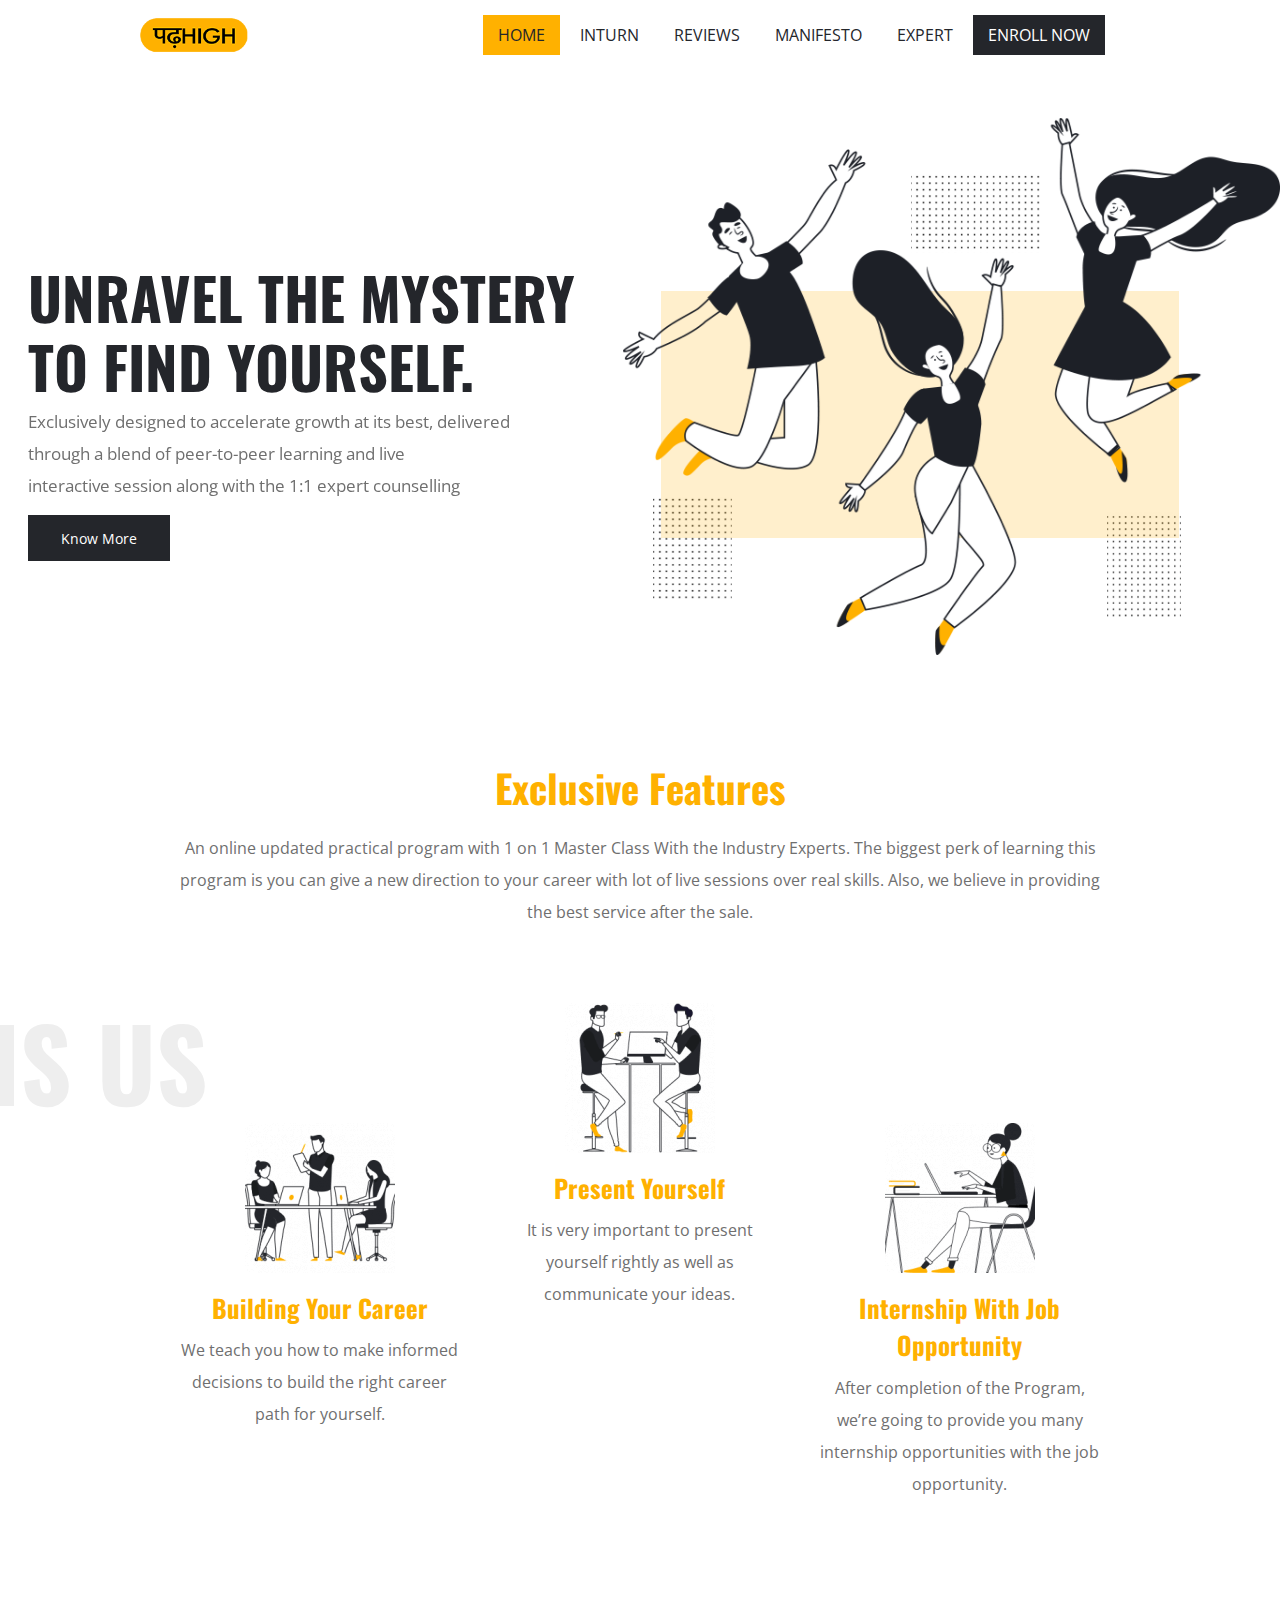
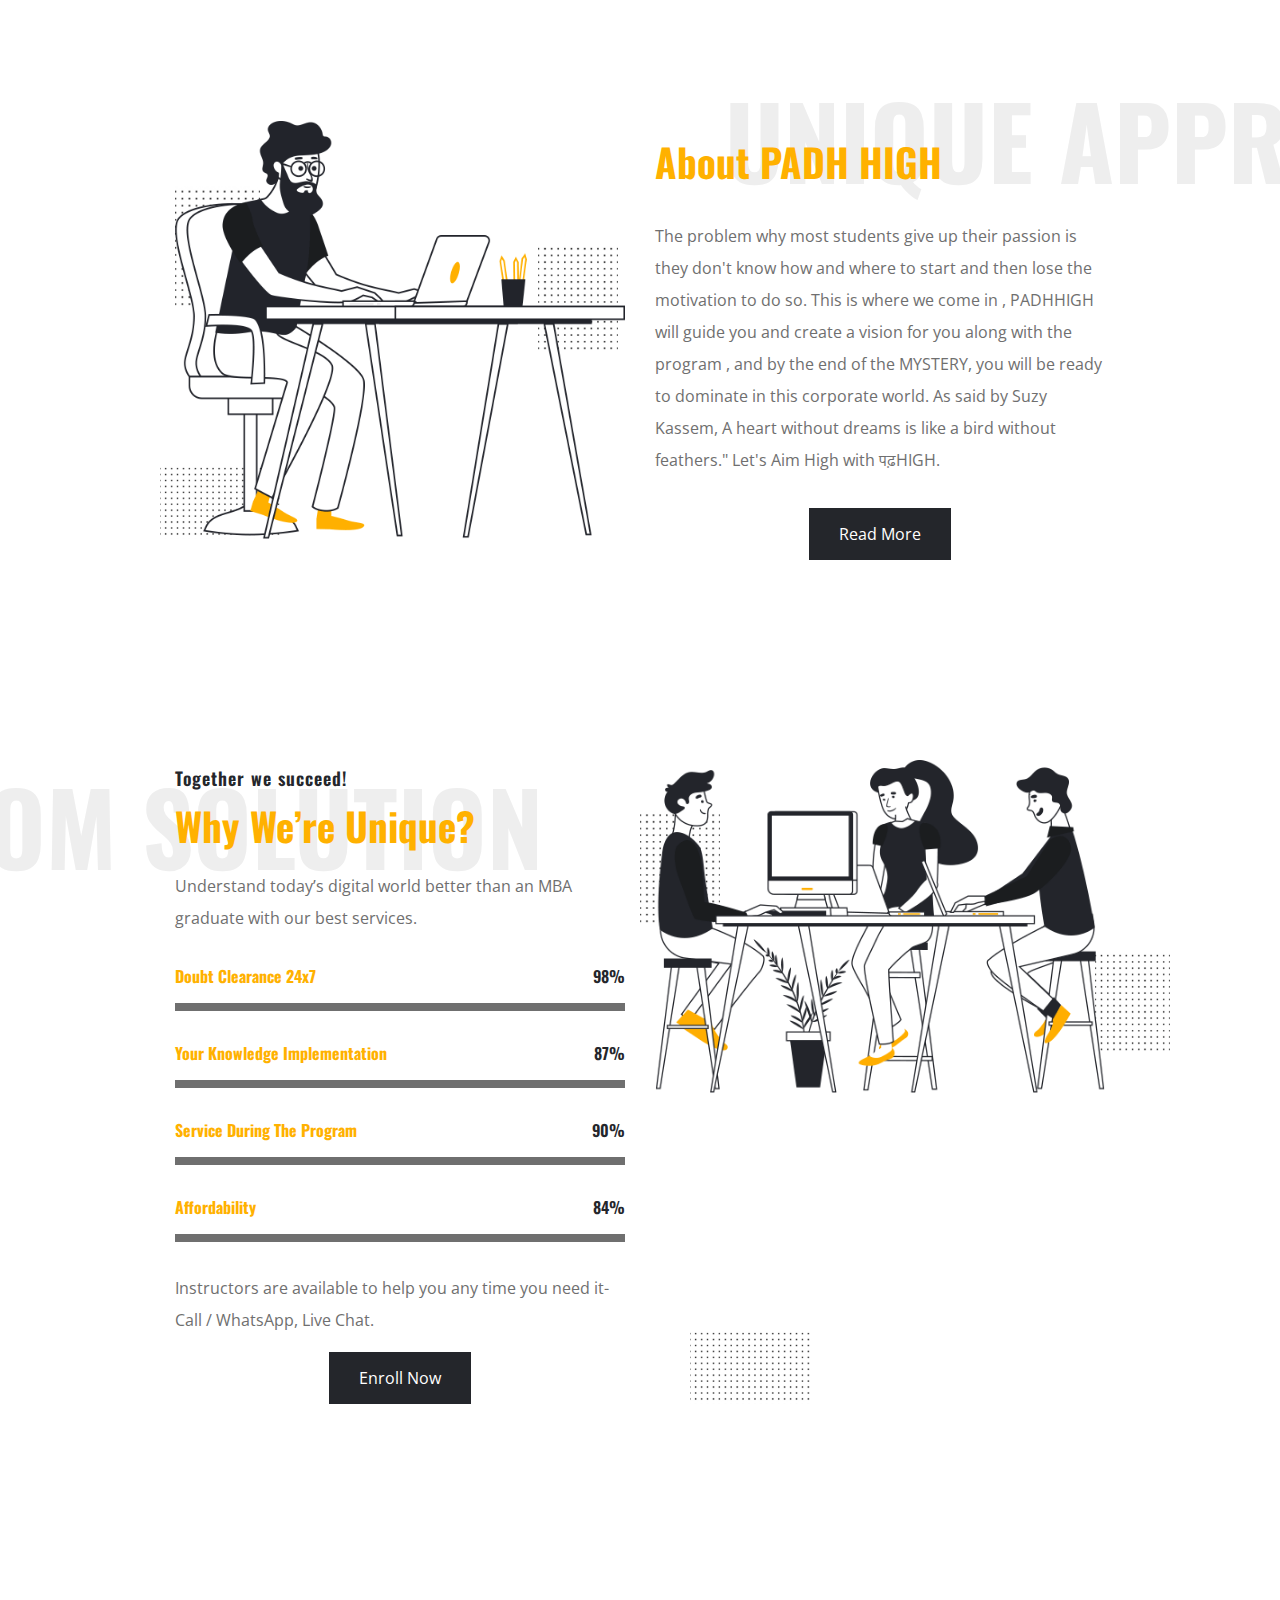
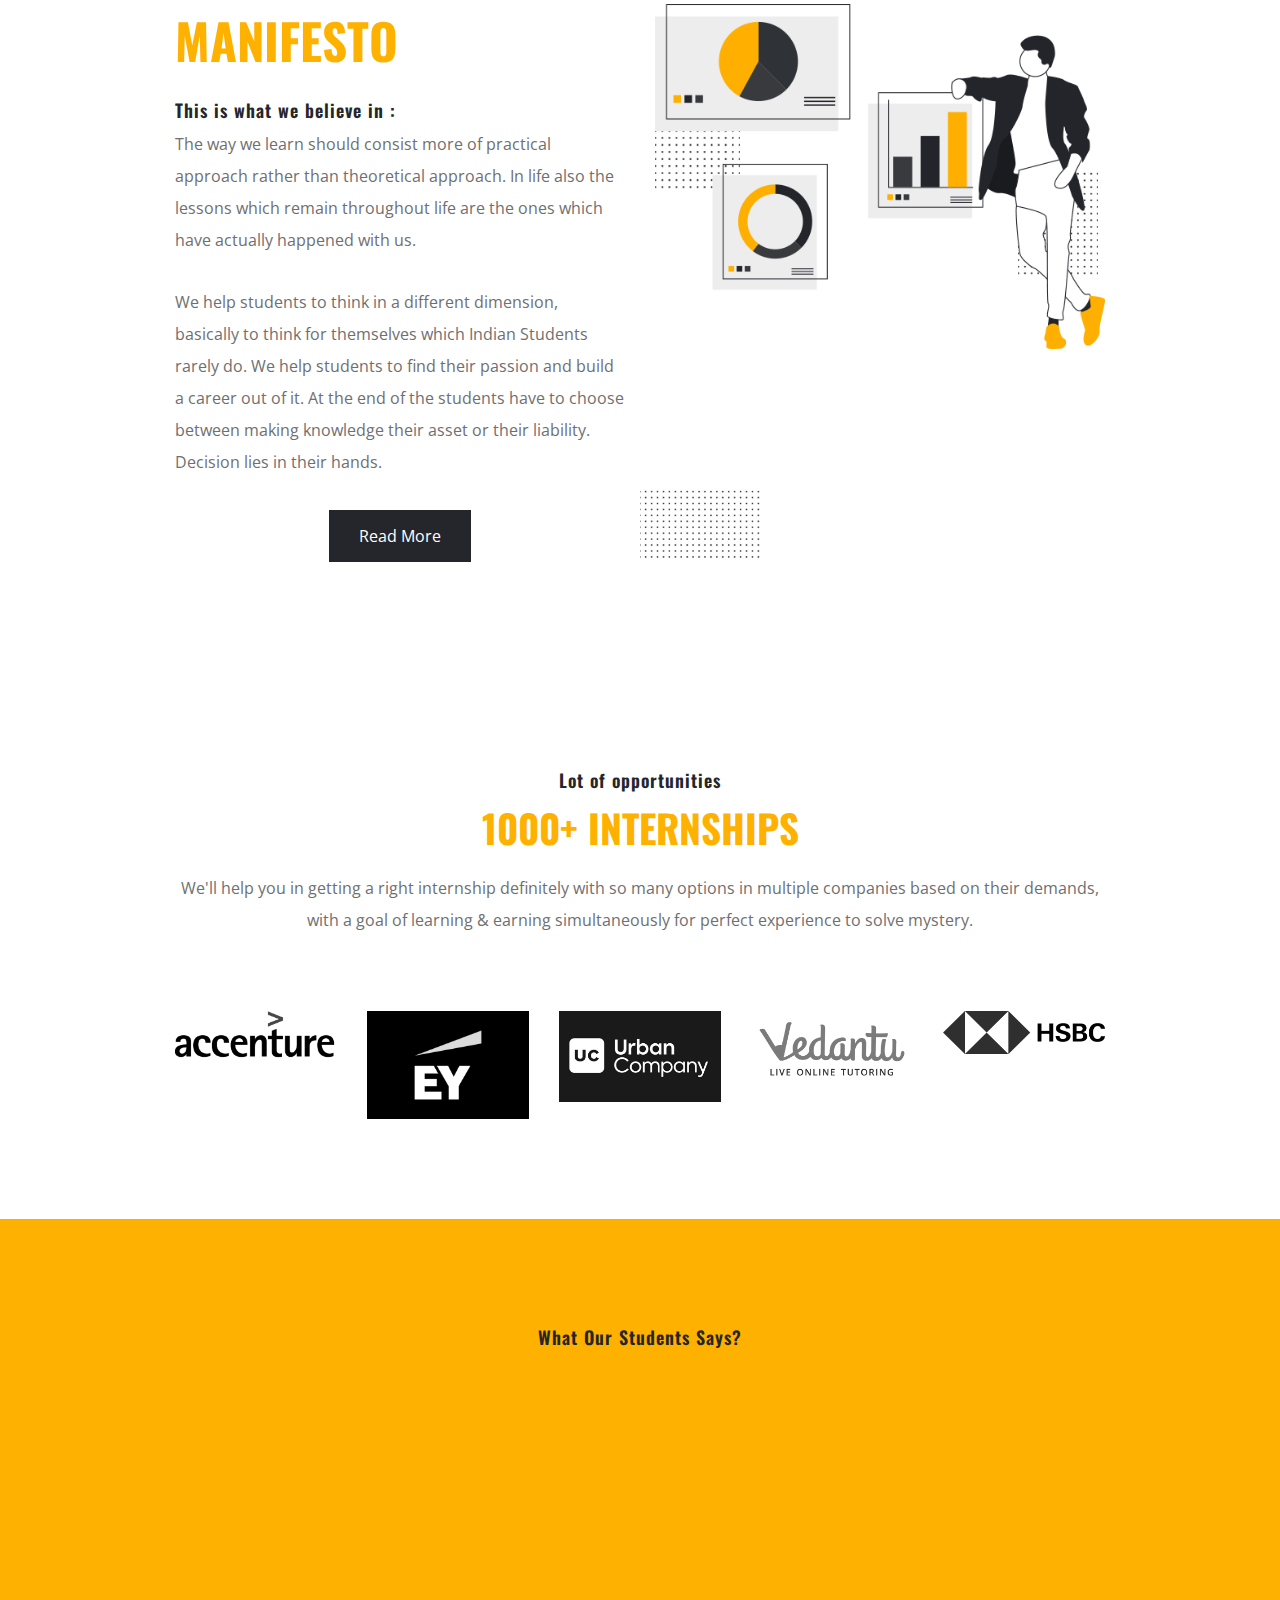
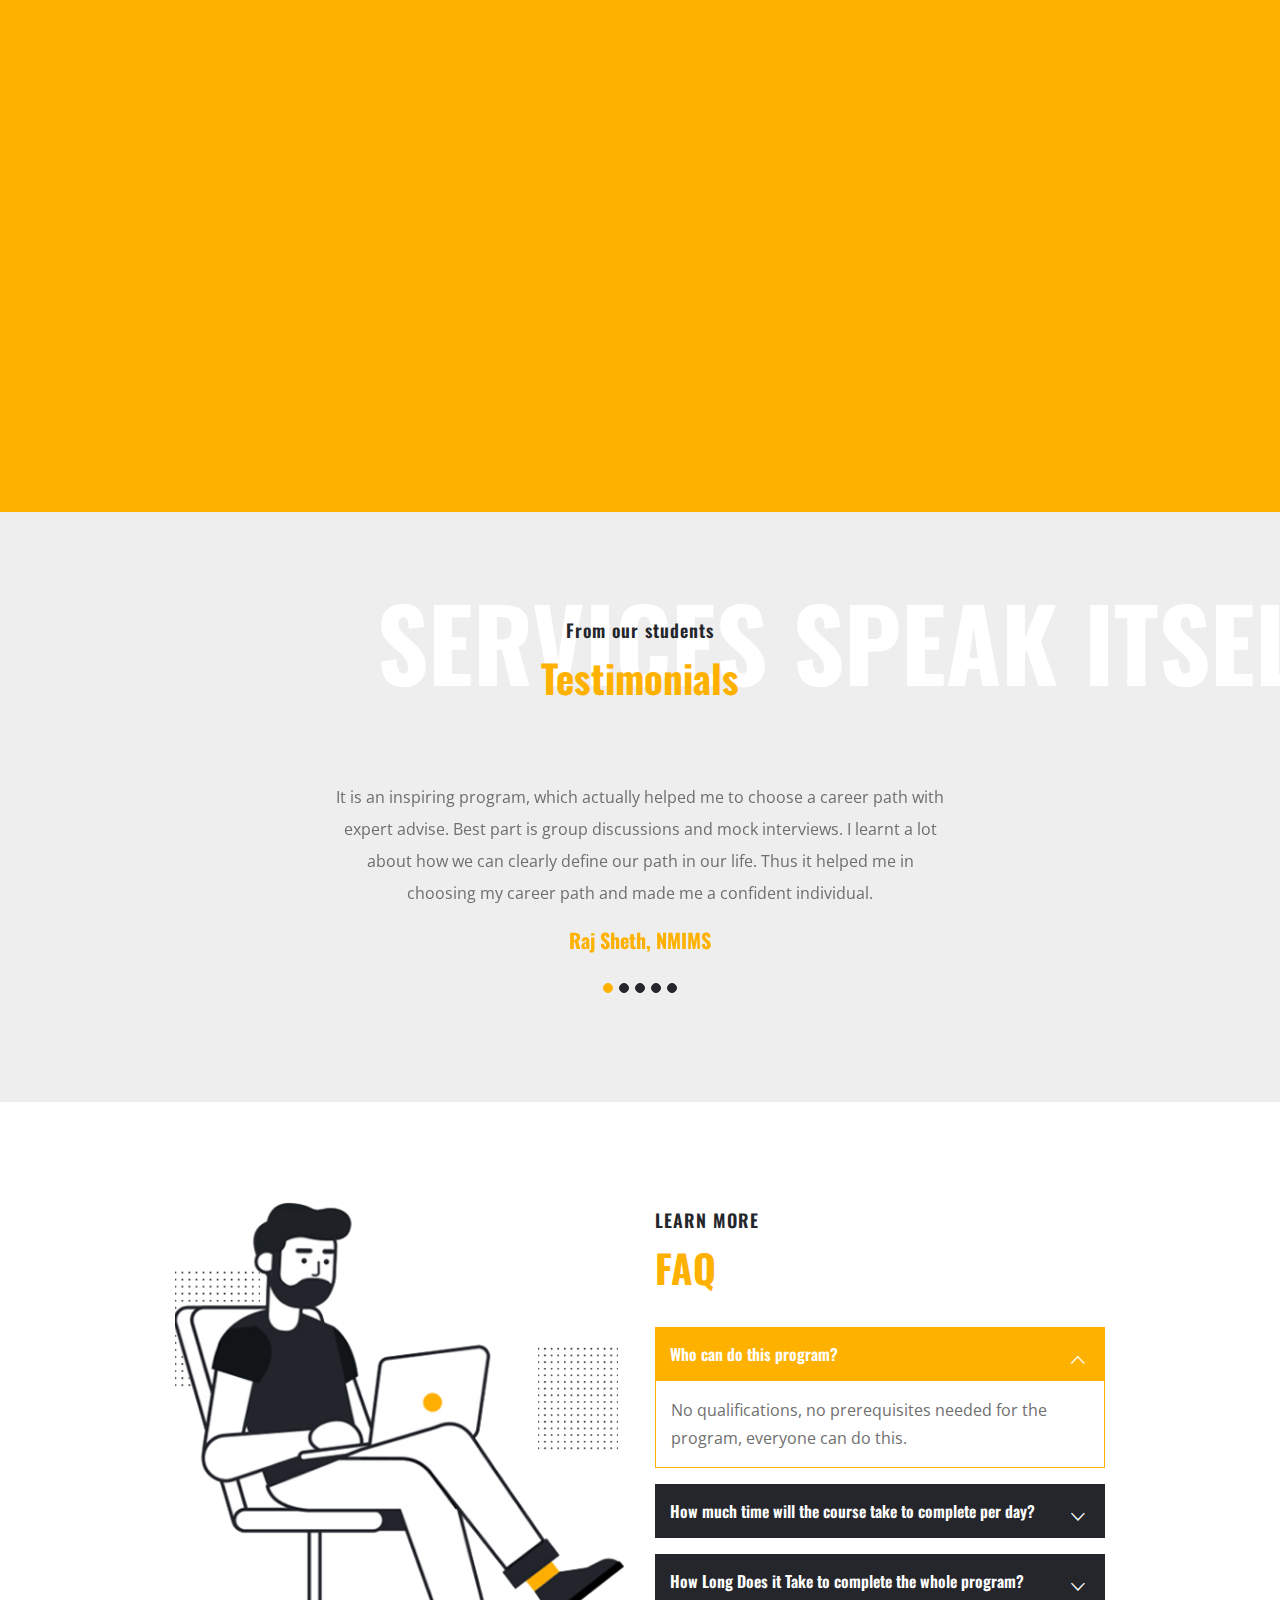
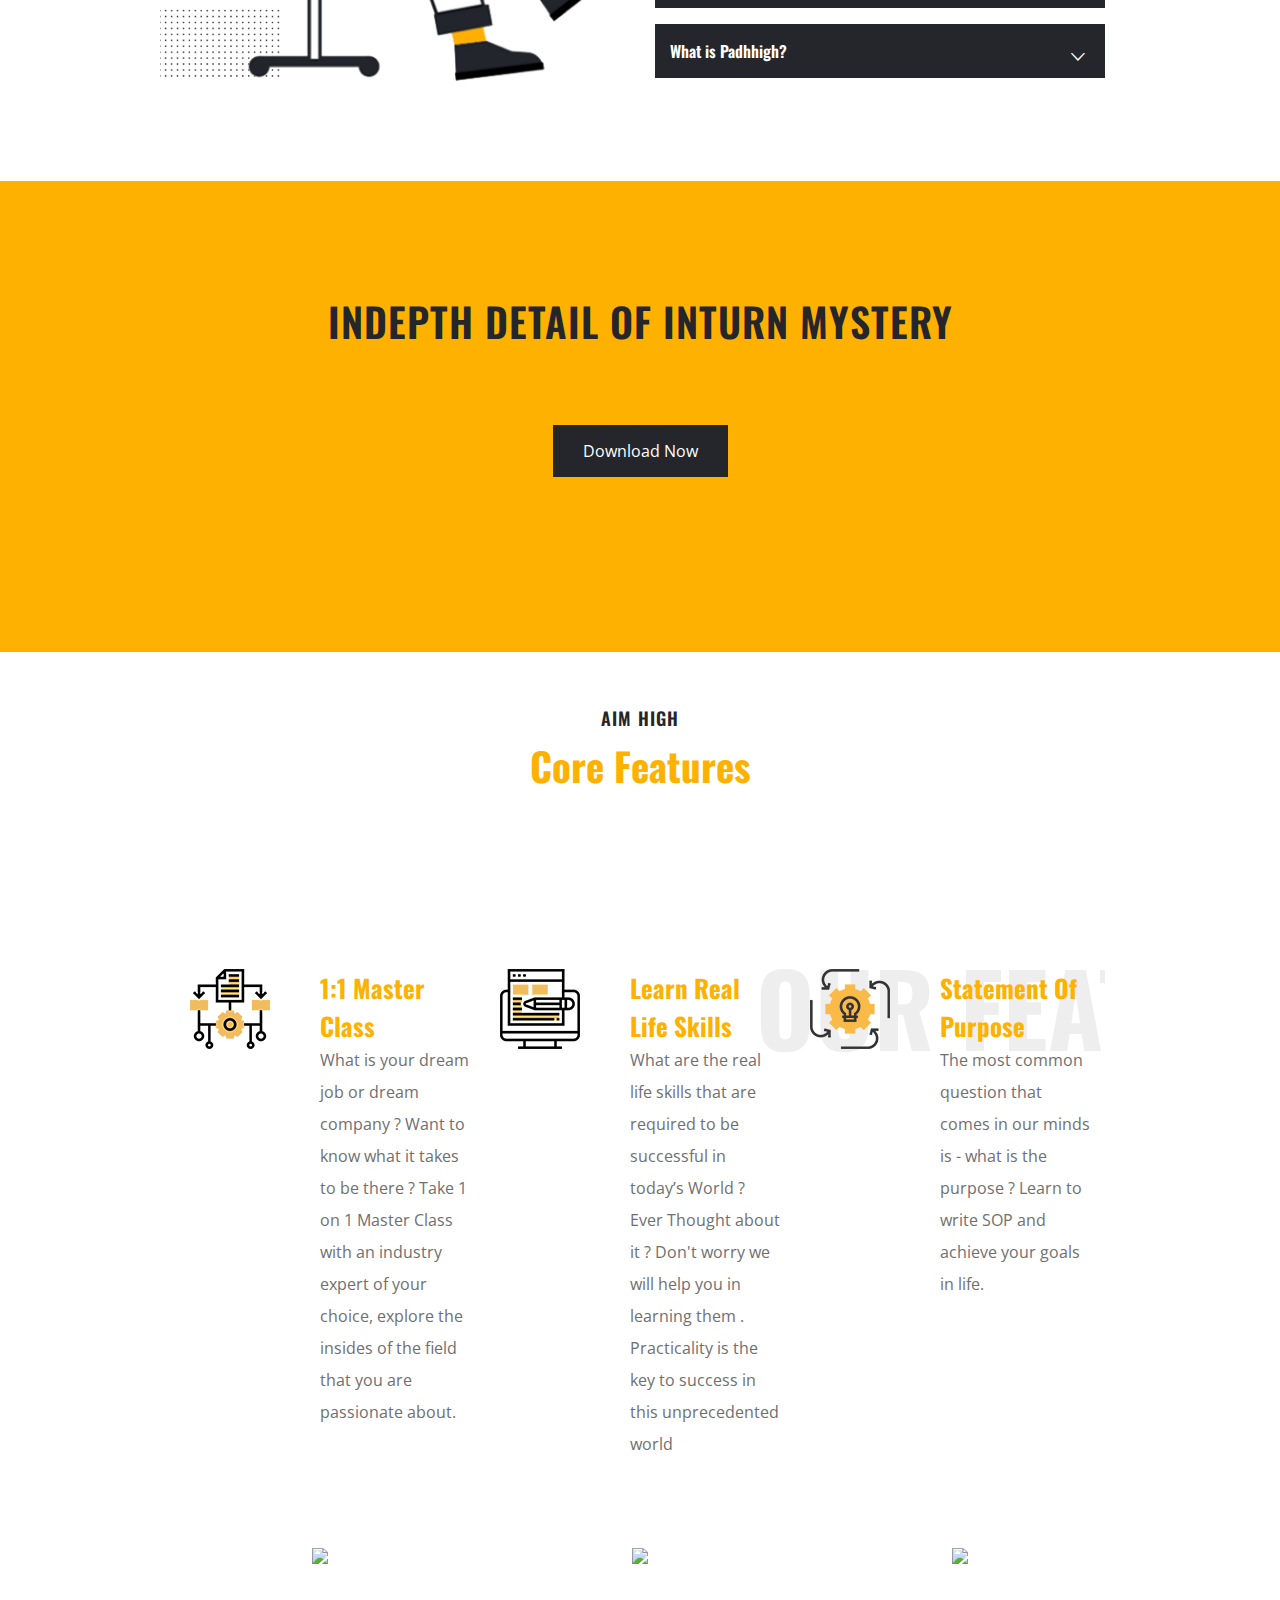
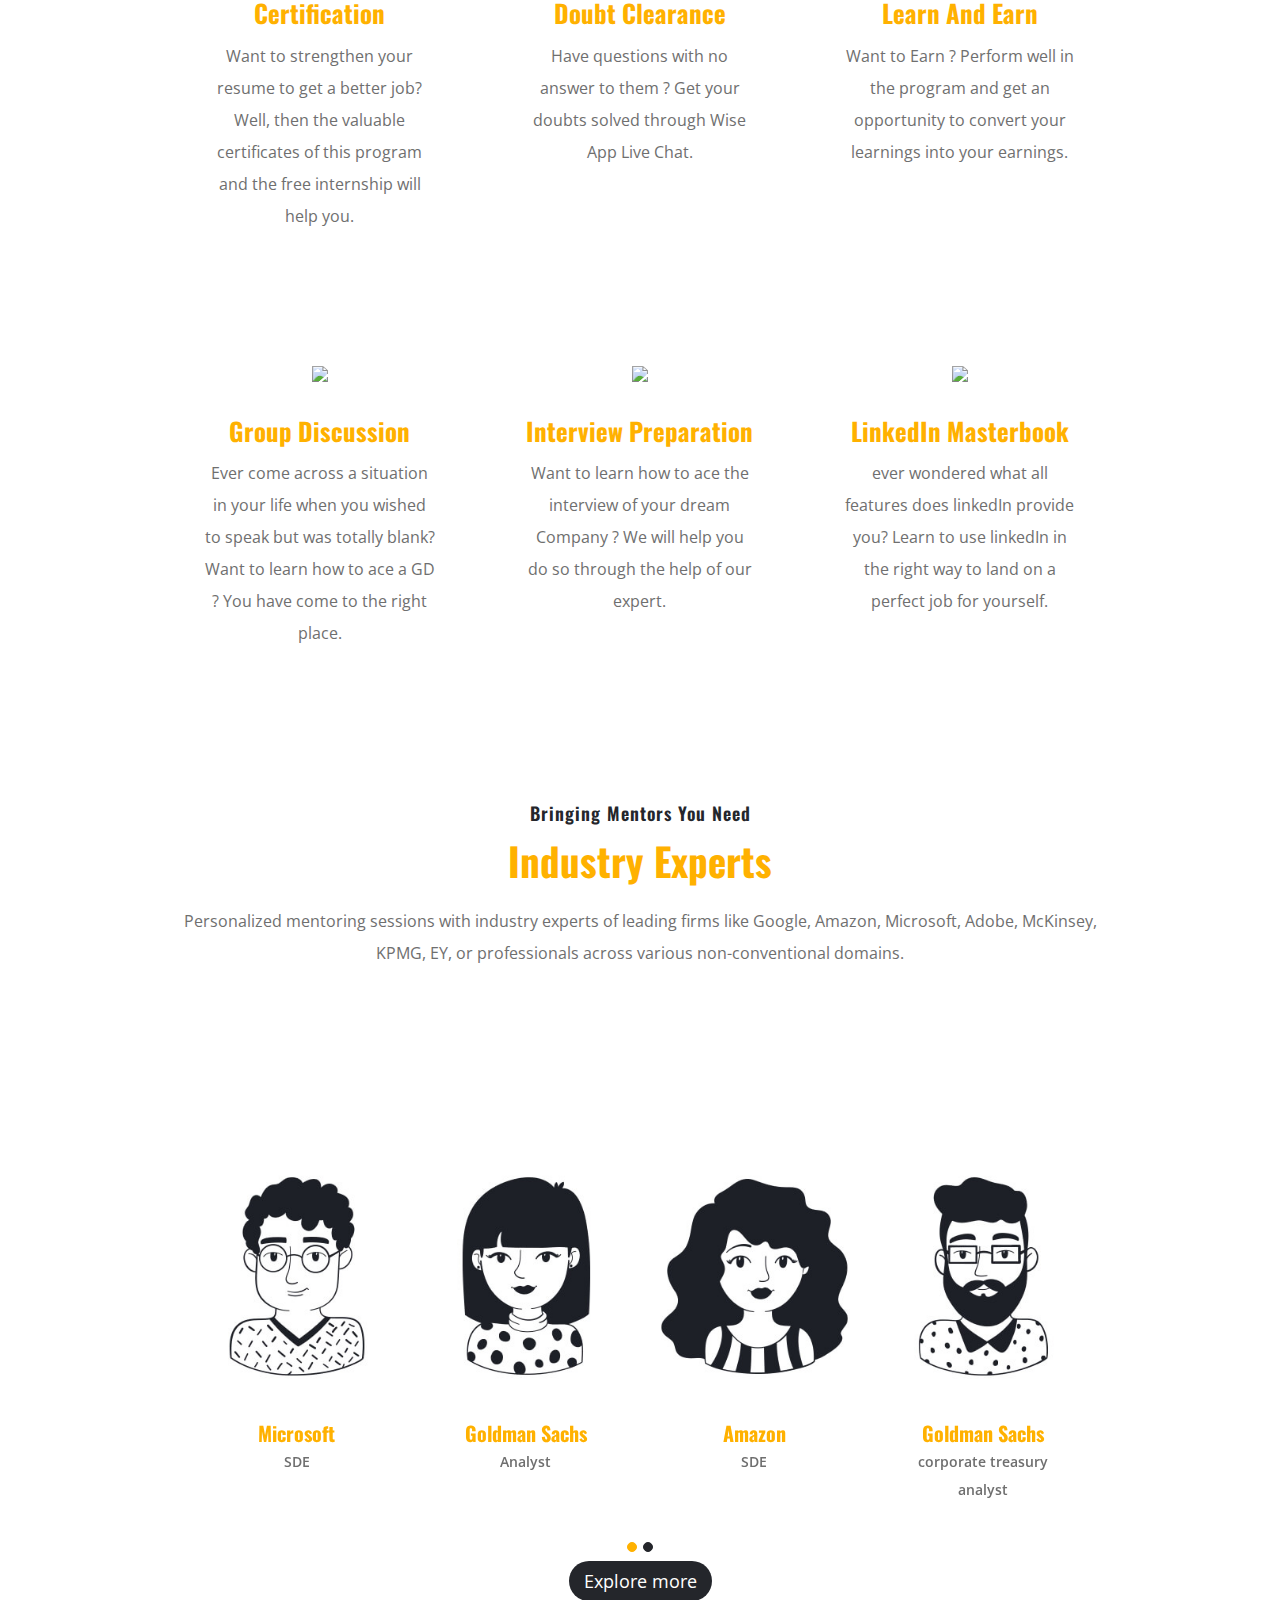
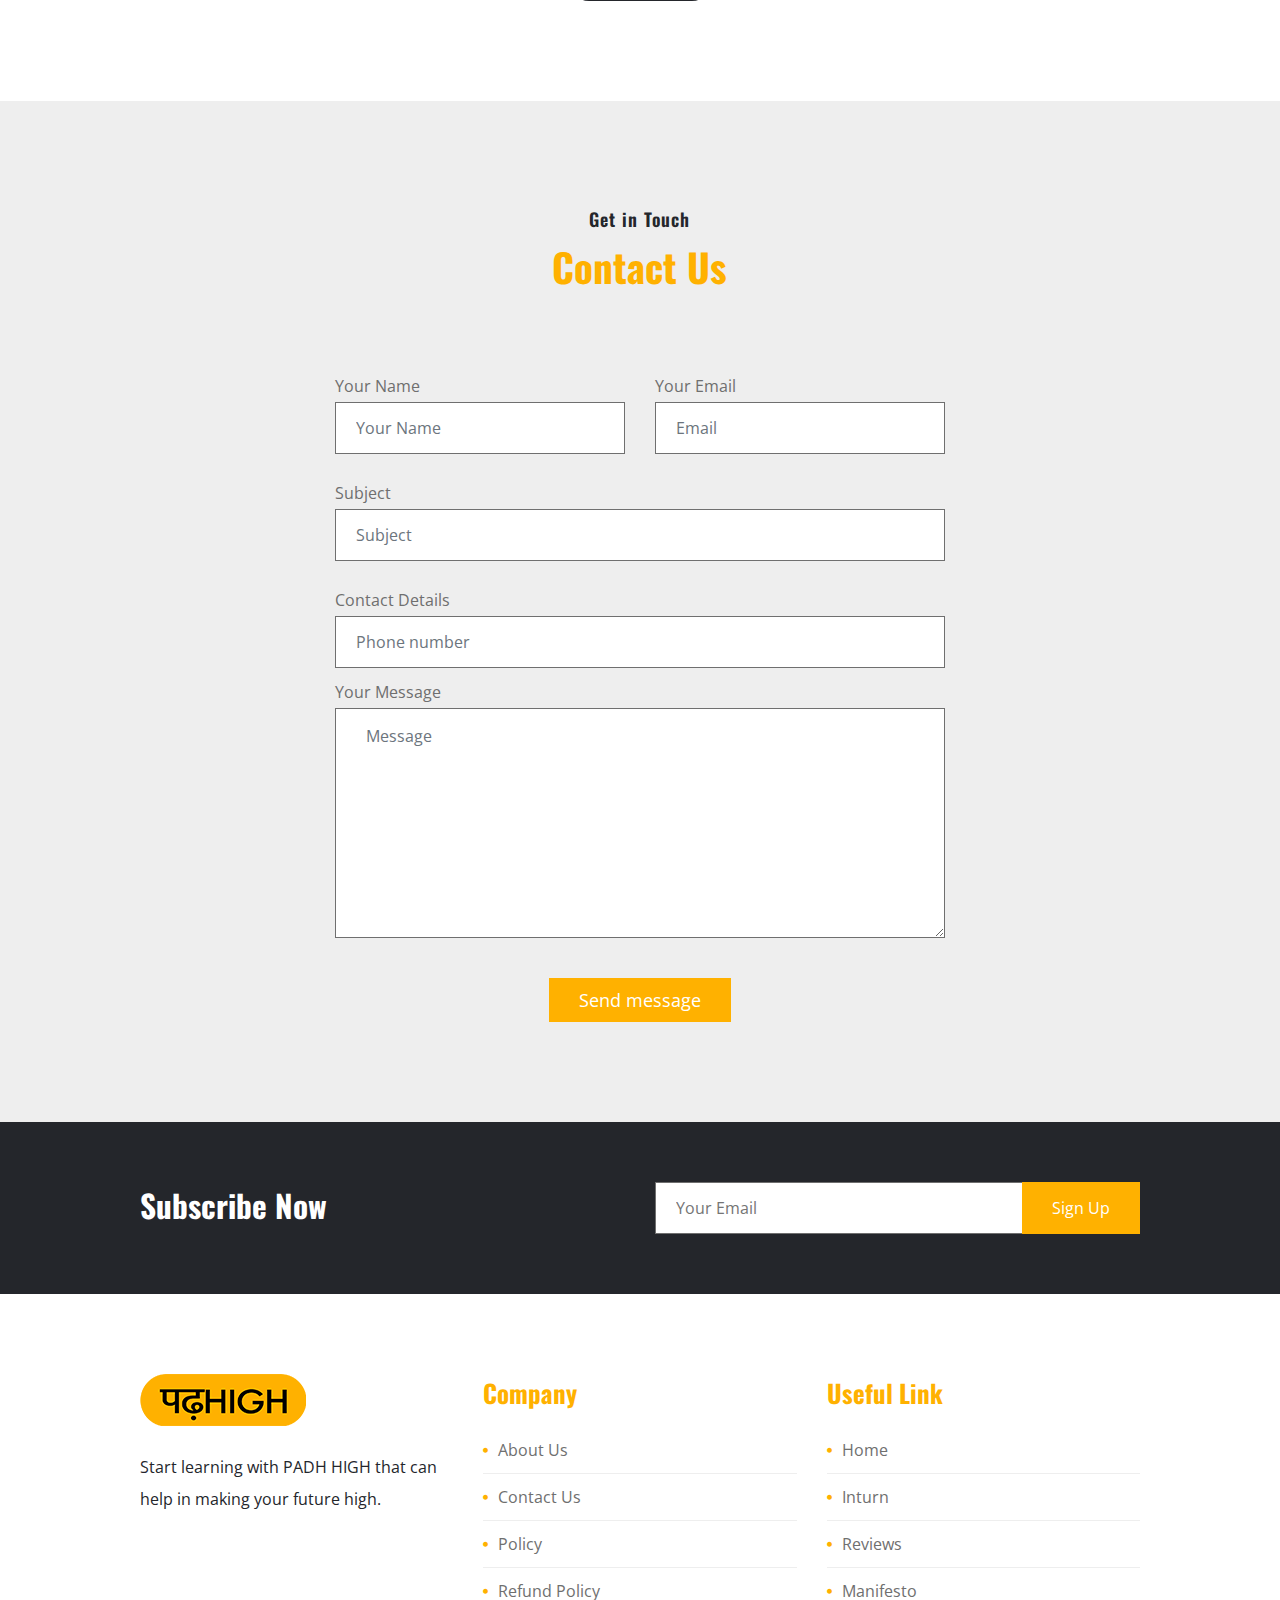
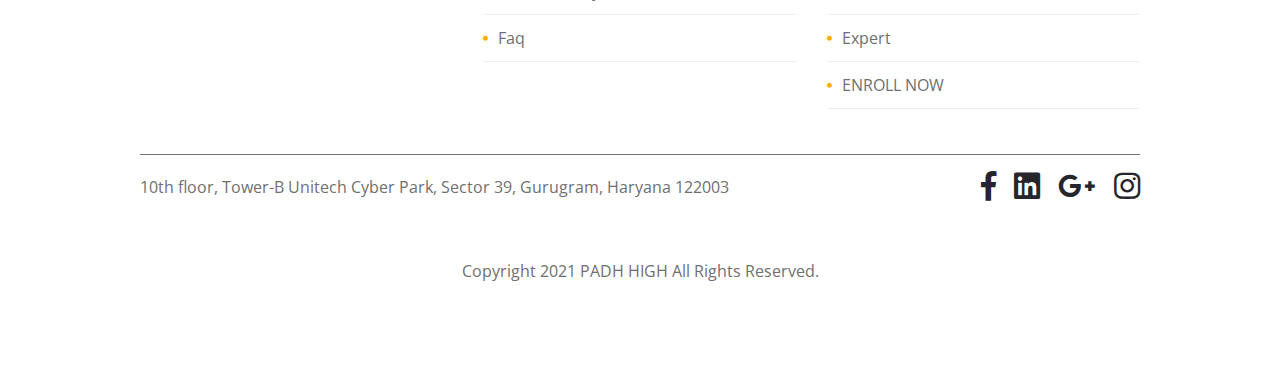
==== commit 384c1be3: "inturn mystery form" ====
--- a/index.html
+++ b/index.html
@@ -957,11 +957,40 @@
    </section>
    <!-- Project End -->
 
+
+
+
+
+  <!-- Why Choose Us Start  -->
+  <section class="iq-chooseus gray-bg" style="background-color: #FFB100;">
+   <div class="container">
+      <div class="row flex-row-reverse">
+      
+         <div class="col-lg-12 col-md-12">
+            <div class="title-box  text-center " >
+               <span style="font-size:40px"> INDEPTH DETAIL OF INTURN MYSTERY  </span>
+            
+               <p class="mb-0 mt-5 ">
+                  <div class="text-center"> <a class="button mt-3" href="download.html">Download Now</a></div>
+               </p>
+            </div>
+
+         </div>
+      </div>
+   </div>
+</section>
+<!-- Why Choose Us End -->
+
+
+
+
+
+
    <!-- Custom Service Start -->
    <section class="iq-custom overview-block-pb">
       <div class="container">
          <div class="row">
-            <div class="col-lg-12 col-md-12">
+            <div class="col-lg-12 col-md-12 pt-5">
                <div class="title-box  text-center">
                   <span>AIM HIGH</span>
                   <h2 class="title">Core Features</h2>
@@ -1346,7 +1375,7 @@
                      <h2 class="title">Contact Us</h2>
                      <p class="mb-0"></p>
                   </div>
-                  <form class="contact-us" >
+                  <form class="contact-us">
                      <div class="row">
                         <div class="col-md-6">
                            <label>Your Name<br>
@@ -1379,8 +1408,8 @@
                         <div class="col-xl-12">
                            <label>Your Message<br>
                               <span class="form-control-wrap your-message">
-                                 <textarea Placeholder="Message" name="message"
-                                    class="form-control textarea" aria-invalid="false"></textarea></span>
+                                 <textarea Placeholder="Message" name="message" class="form-control textarea"
+                                    aria-invalid="false"></textarea></span>
                            </label>
                         </div>
                         <div class="col-xl-12 text-center">
@@ -1613,21 +1642,21 @@
 
                console.log(data);
 
-              const res = await fetch('/higher/php/getintouchdb.php', {
-                   method: "POST",
-                   headers: {
-                      "content-type": "application/json"
-                   },
-                   body: JSON.stringify(data)
-                });
-                console.log(res);
-                const response = await res.json();
-                console.log(response);
-                alert(response.message);
+               const res = await fetch('/higher/php/getintouchdb.php', {
+                  method: "POST",
+                  headers: {
+                     "content-type": "application/json"
+                  },
+                  body: JSON.stringify(data)
+               });
+               console.log(res);
+               const response = await res.json();
+               console.log(response);
+               alert(response.message);
             }
             catch (err) {
-              console.log(err) 
-              alert(err.message);
+               console.log(err)
+               alert(err.message);
             }
 
          })
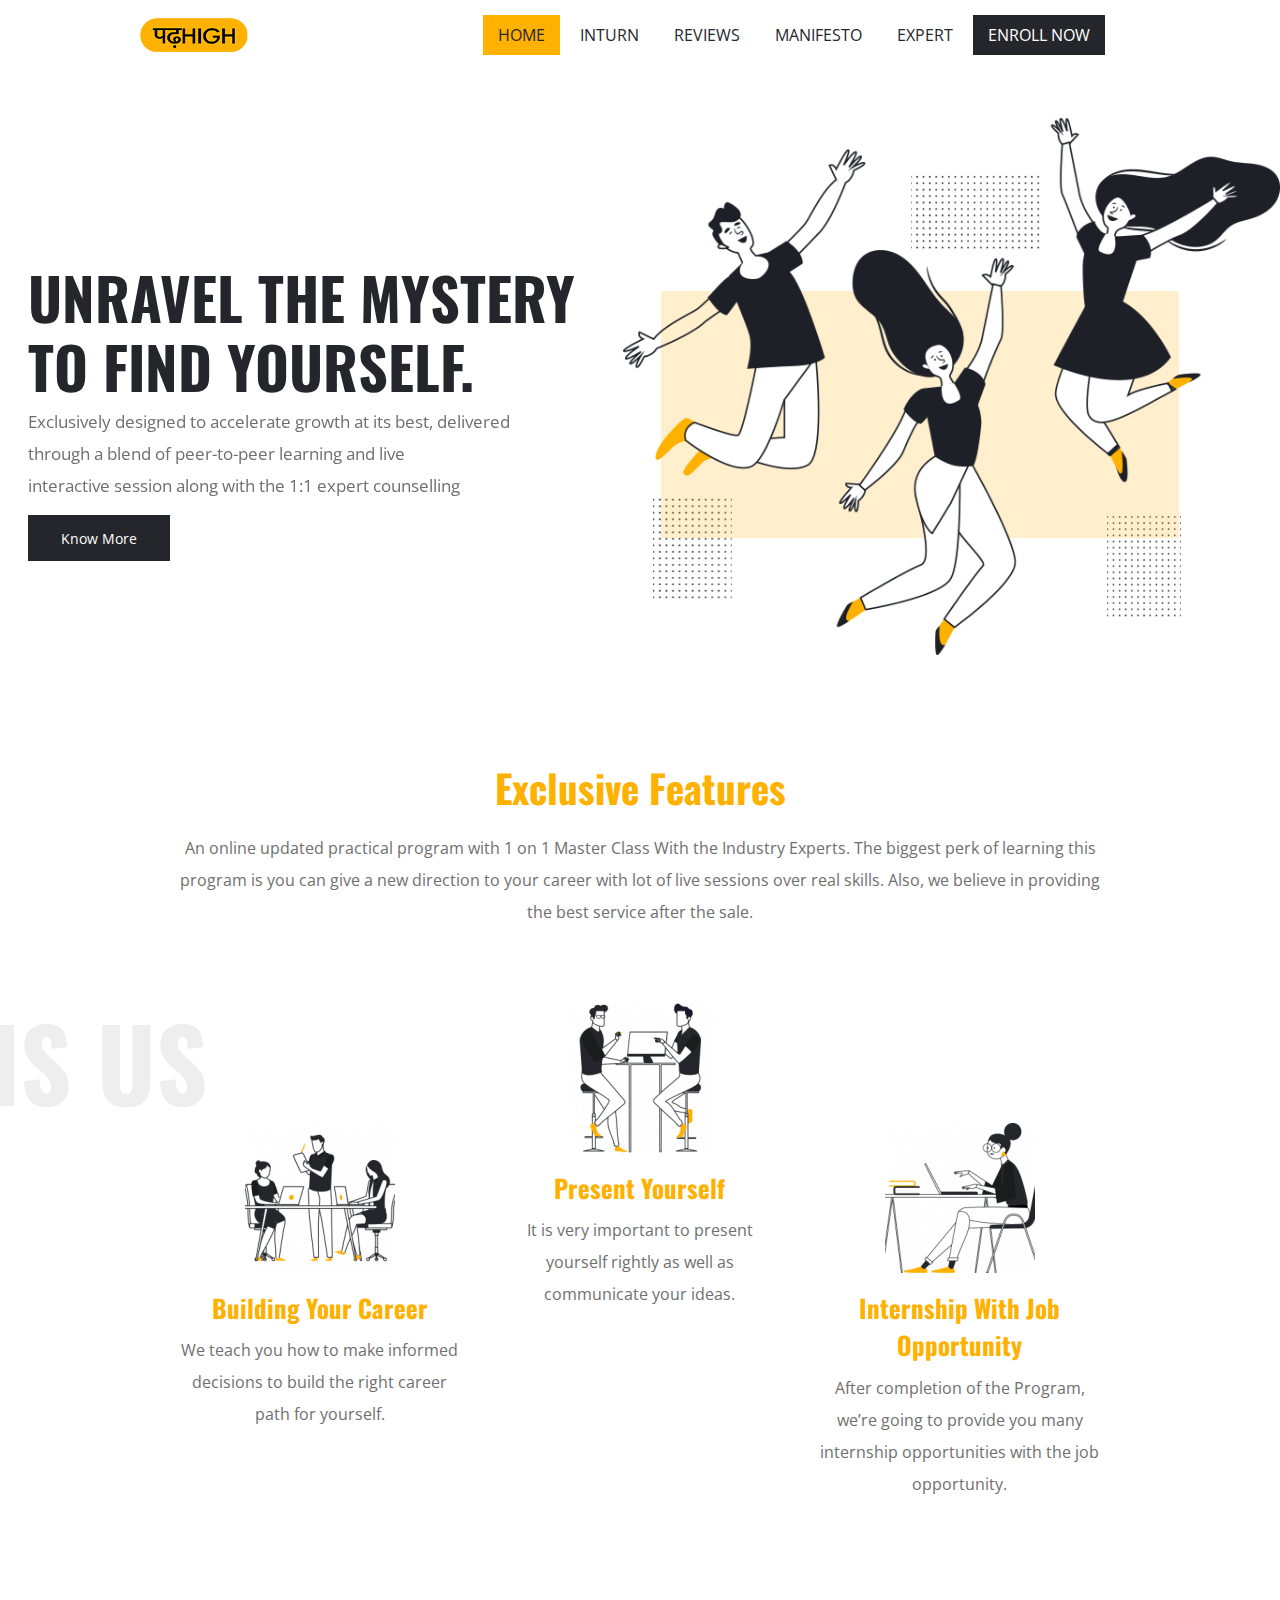
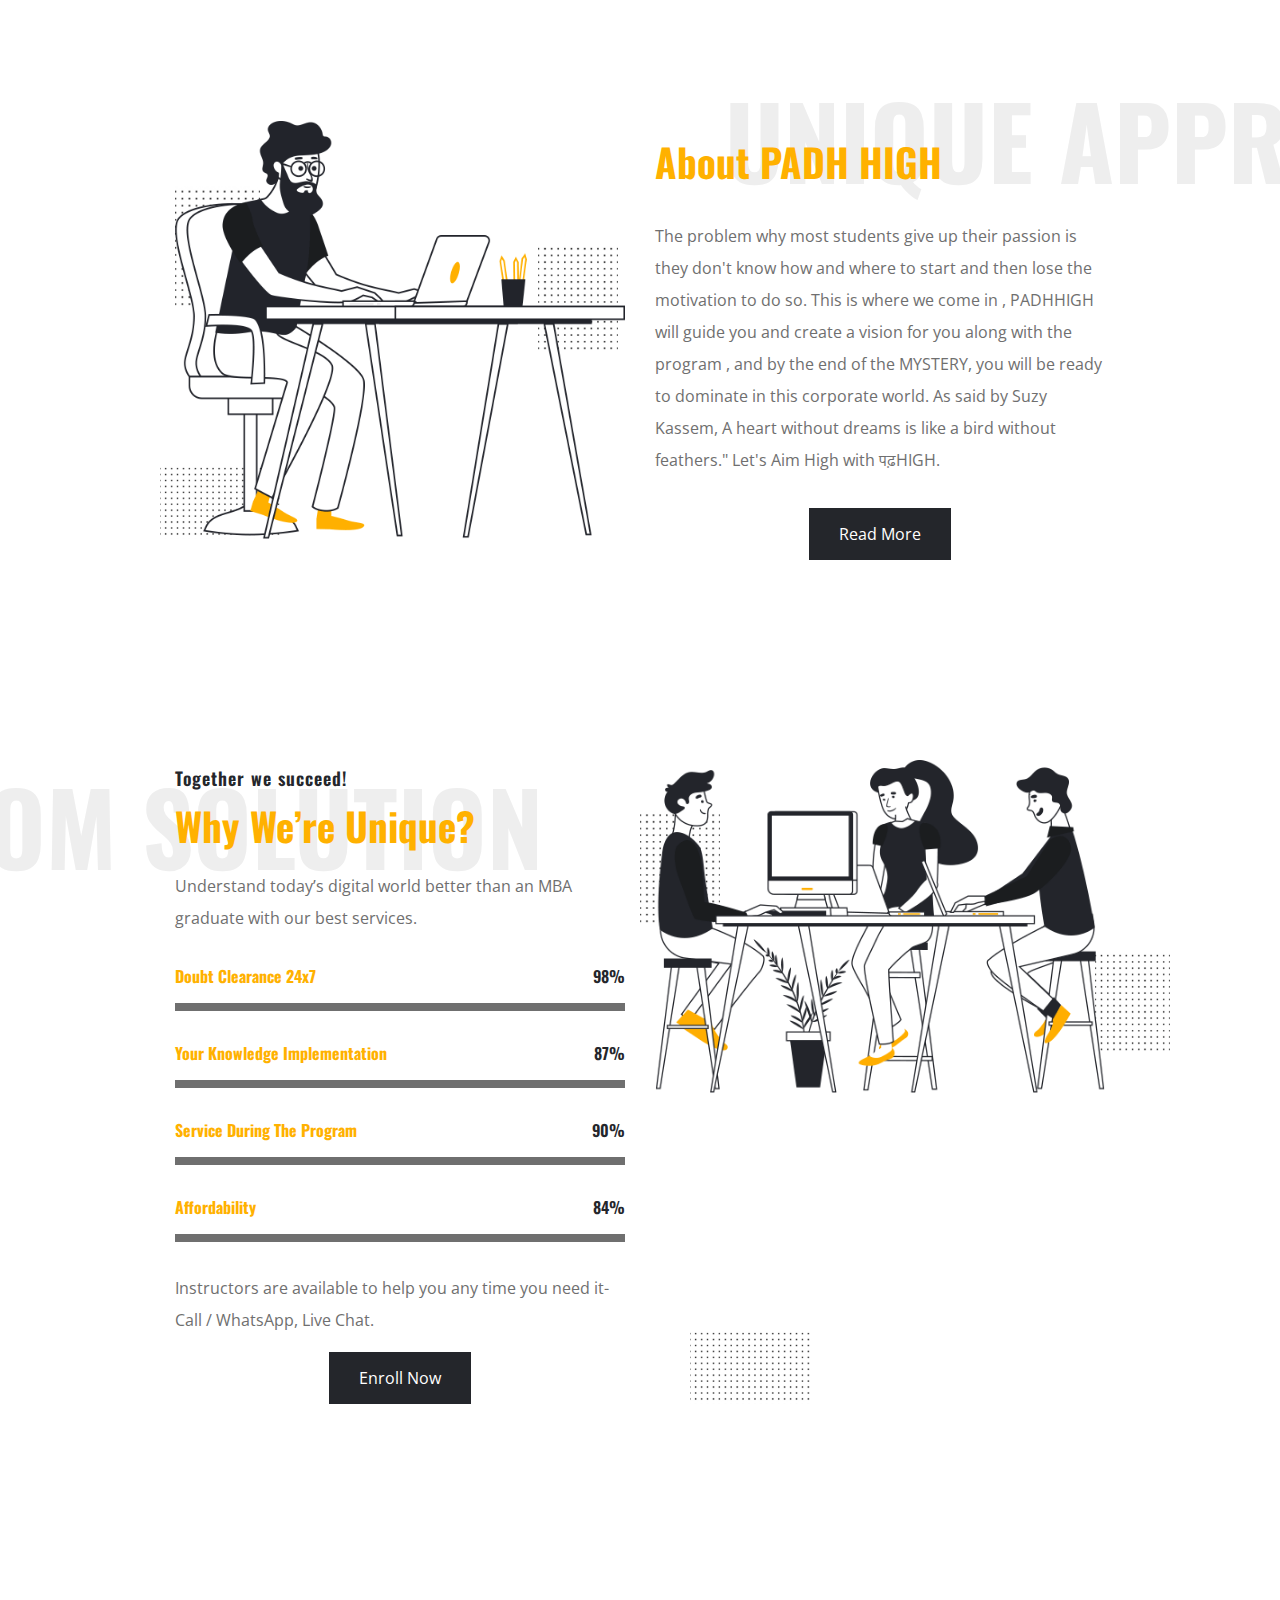
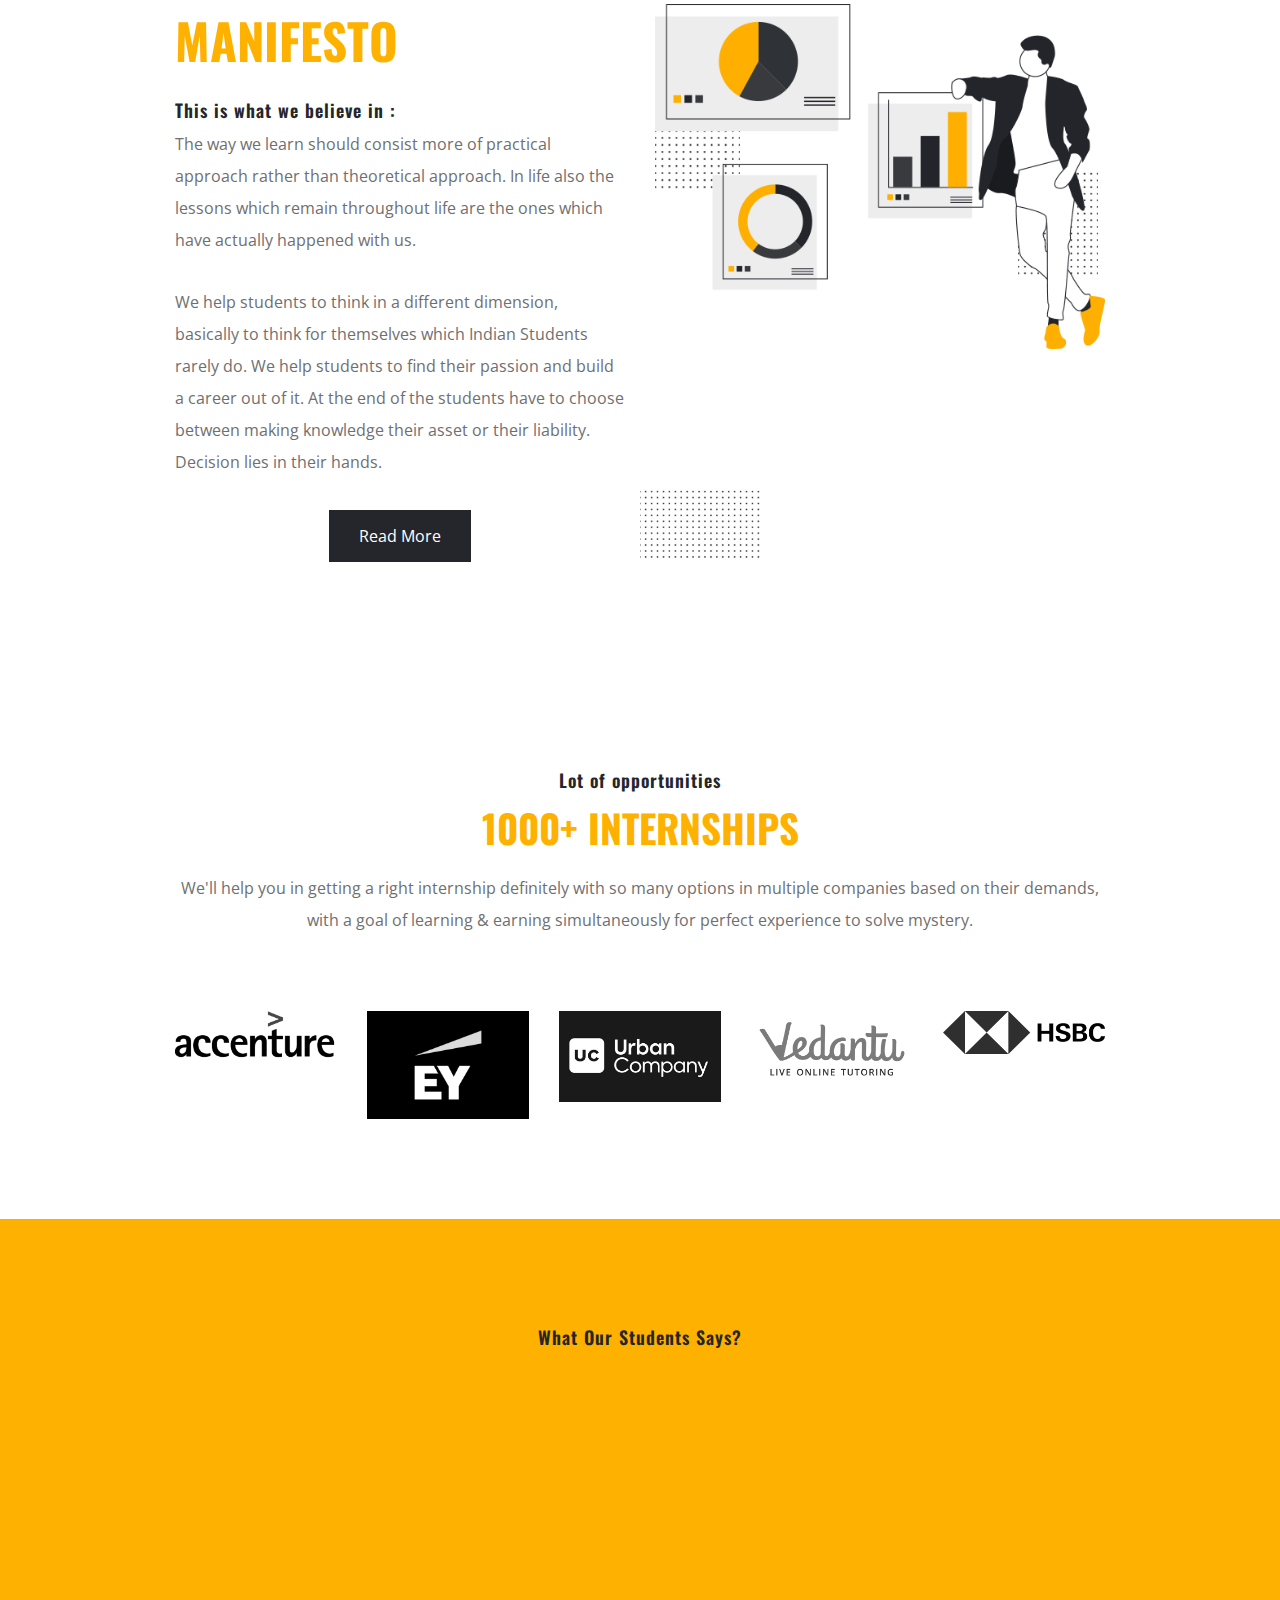
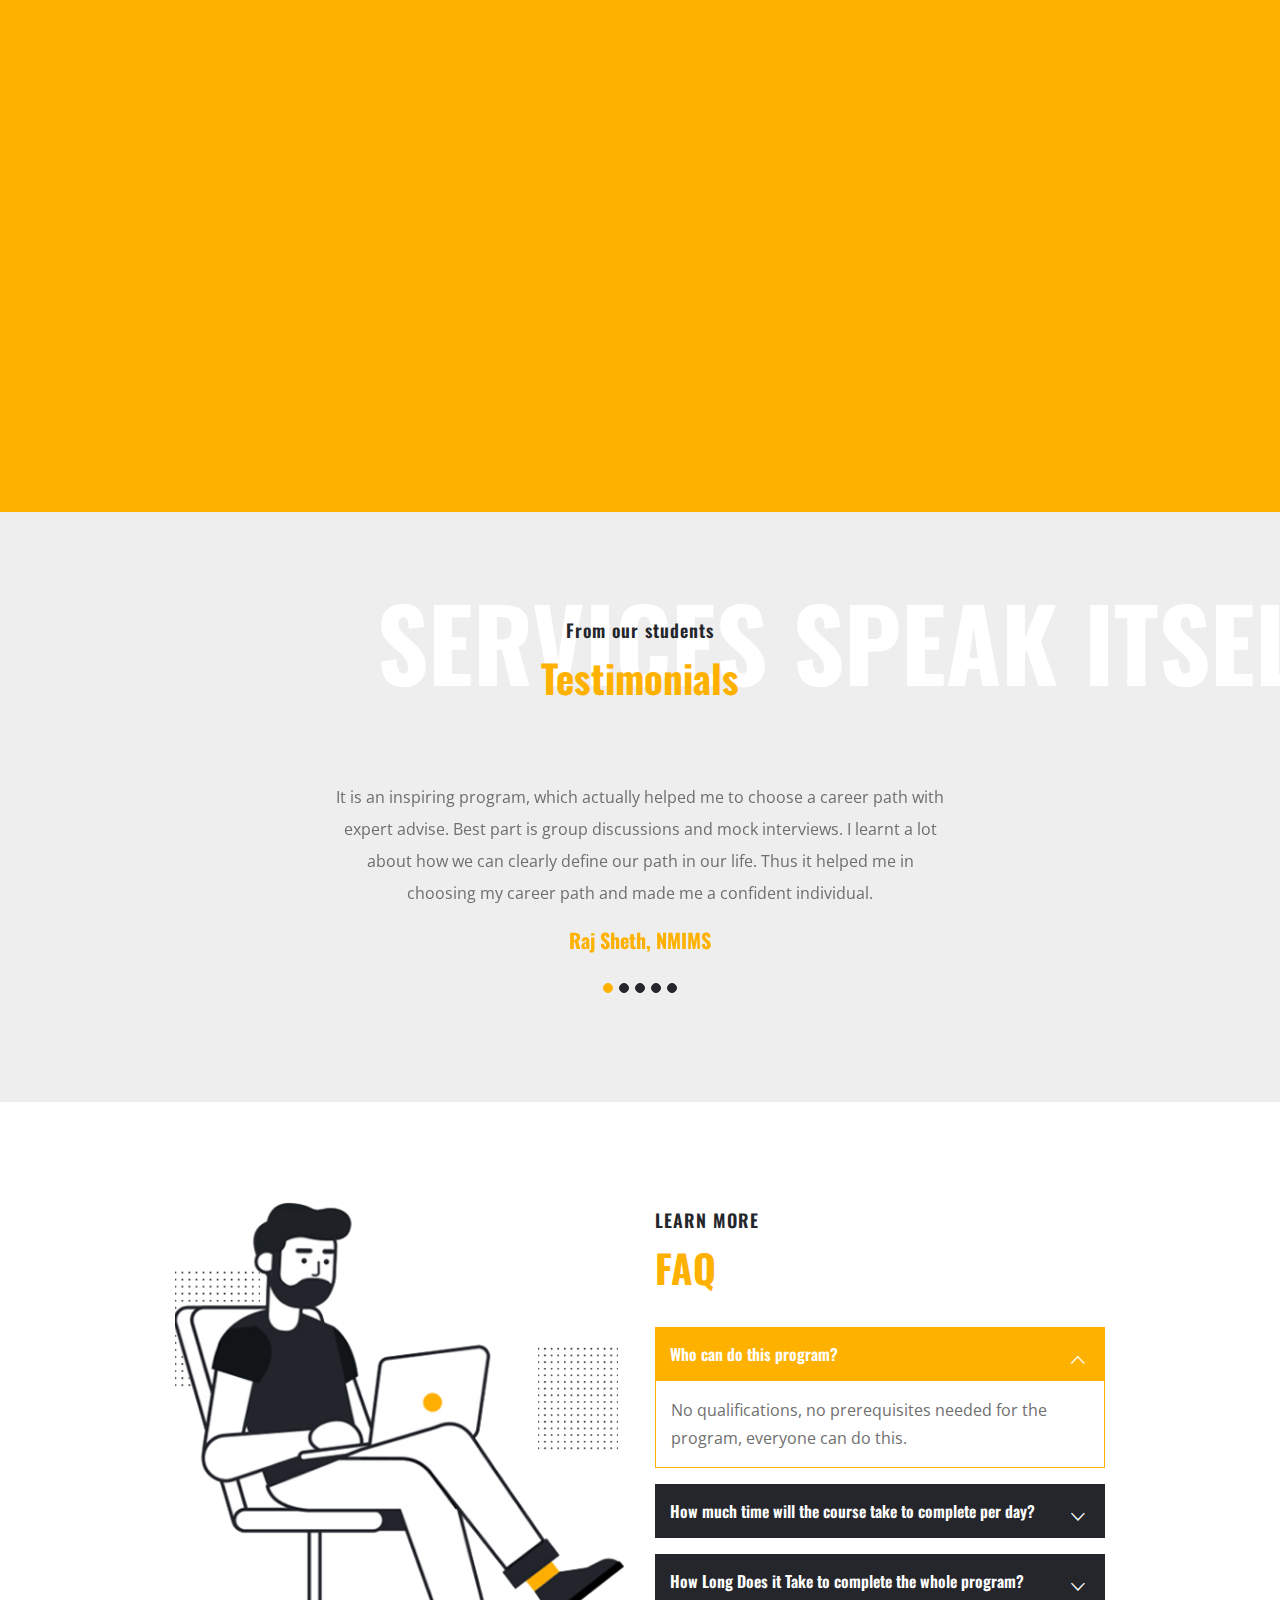
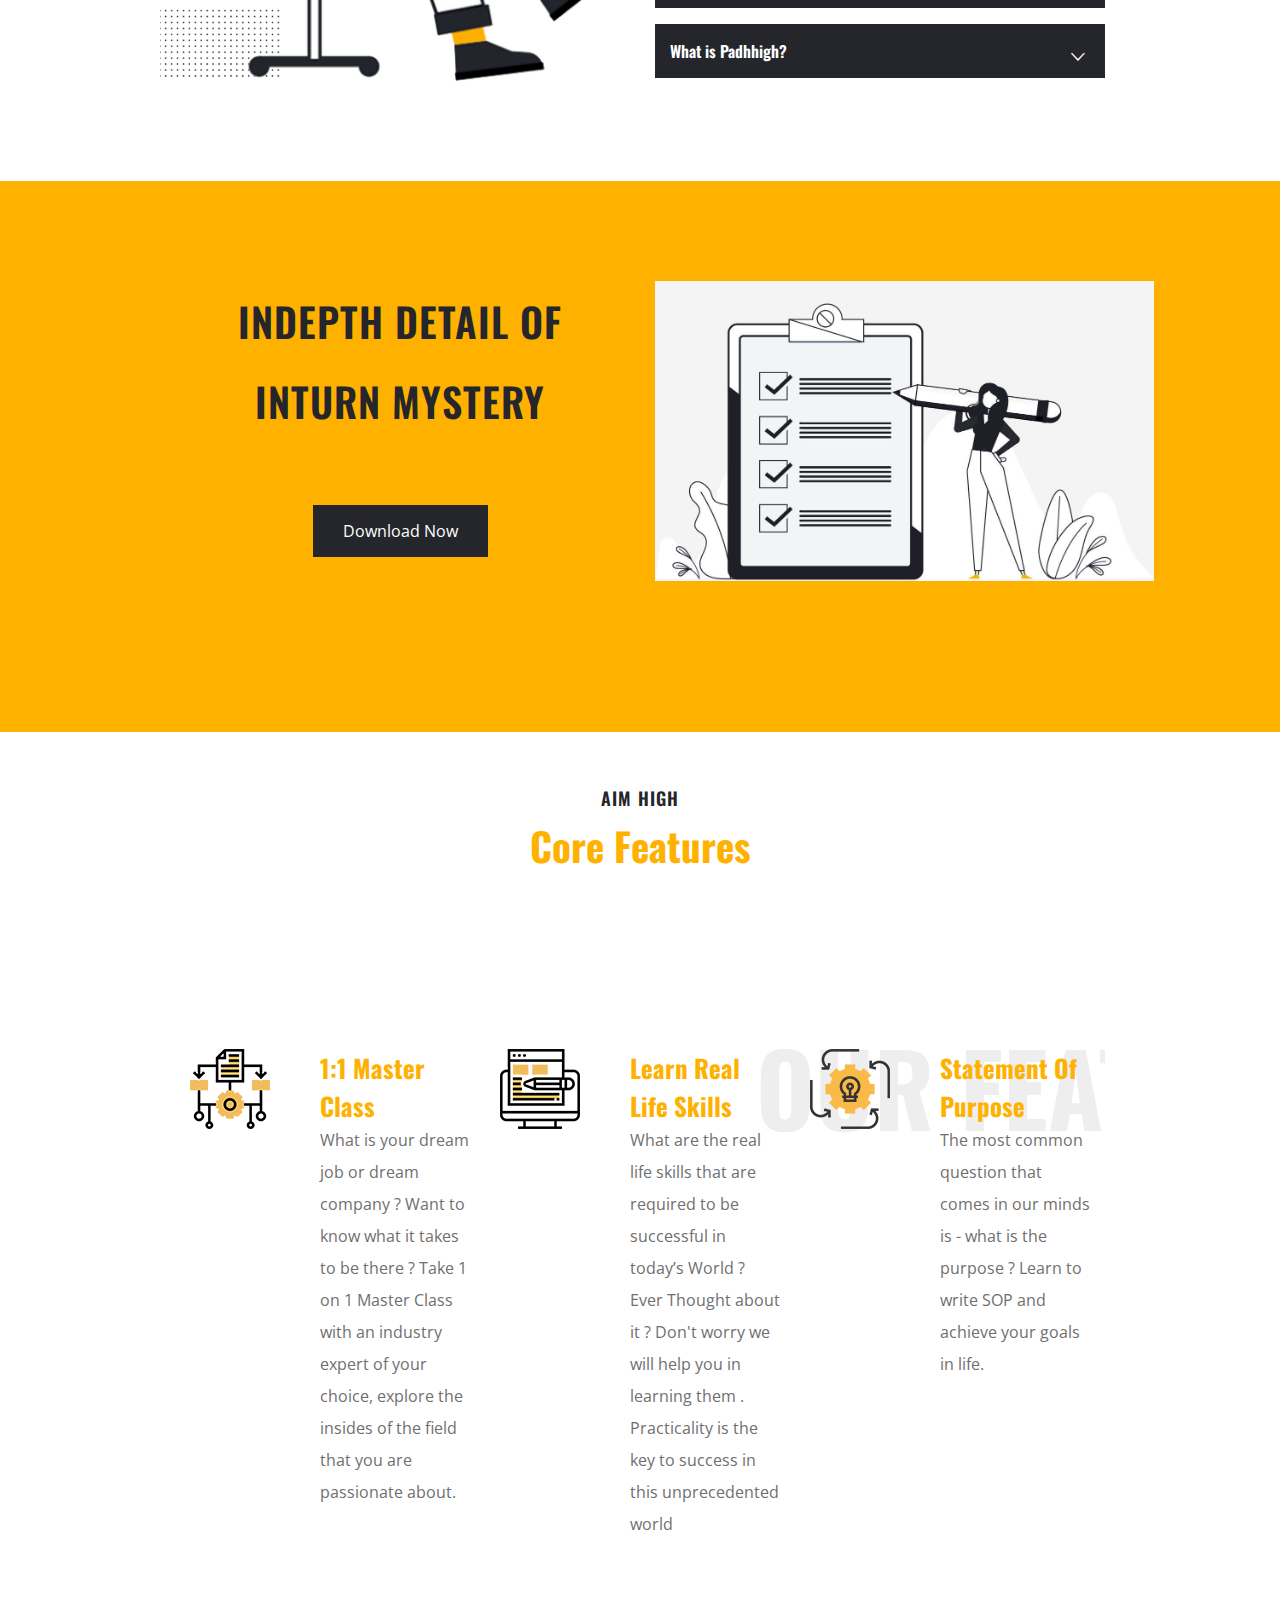
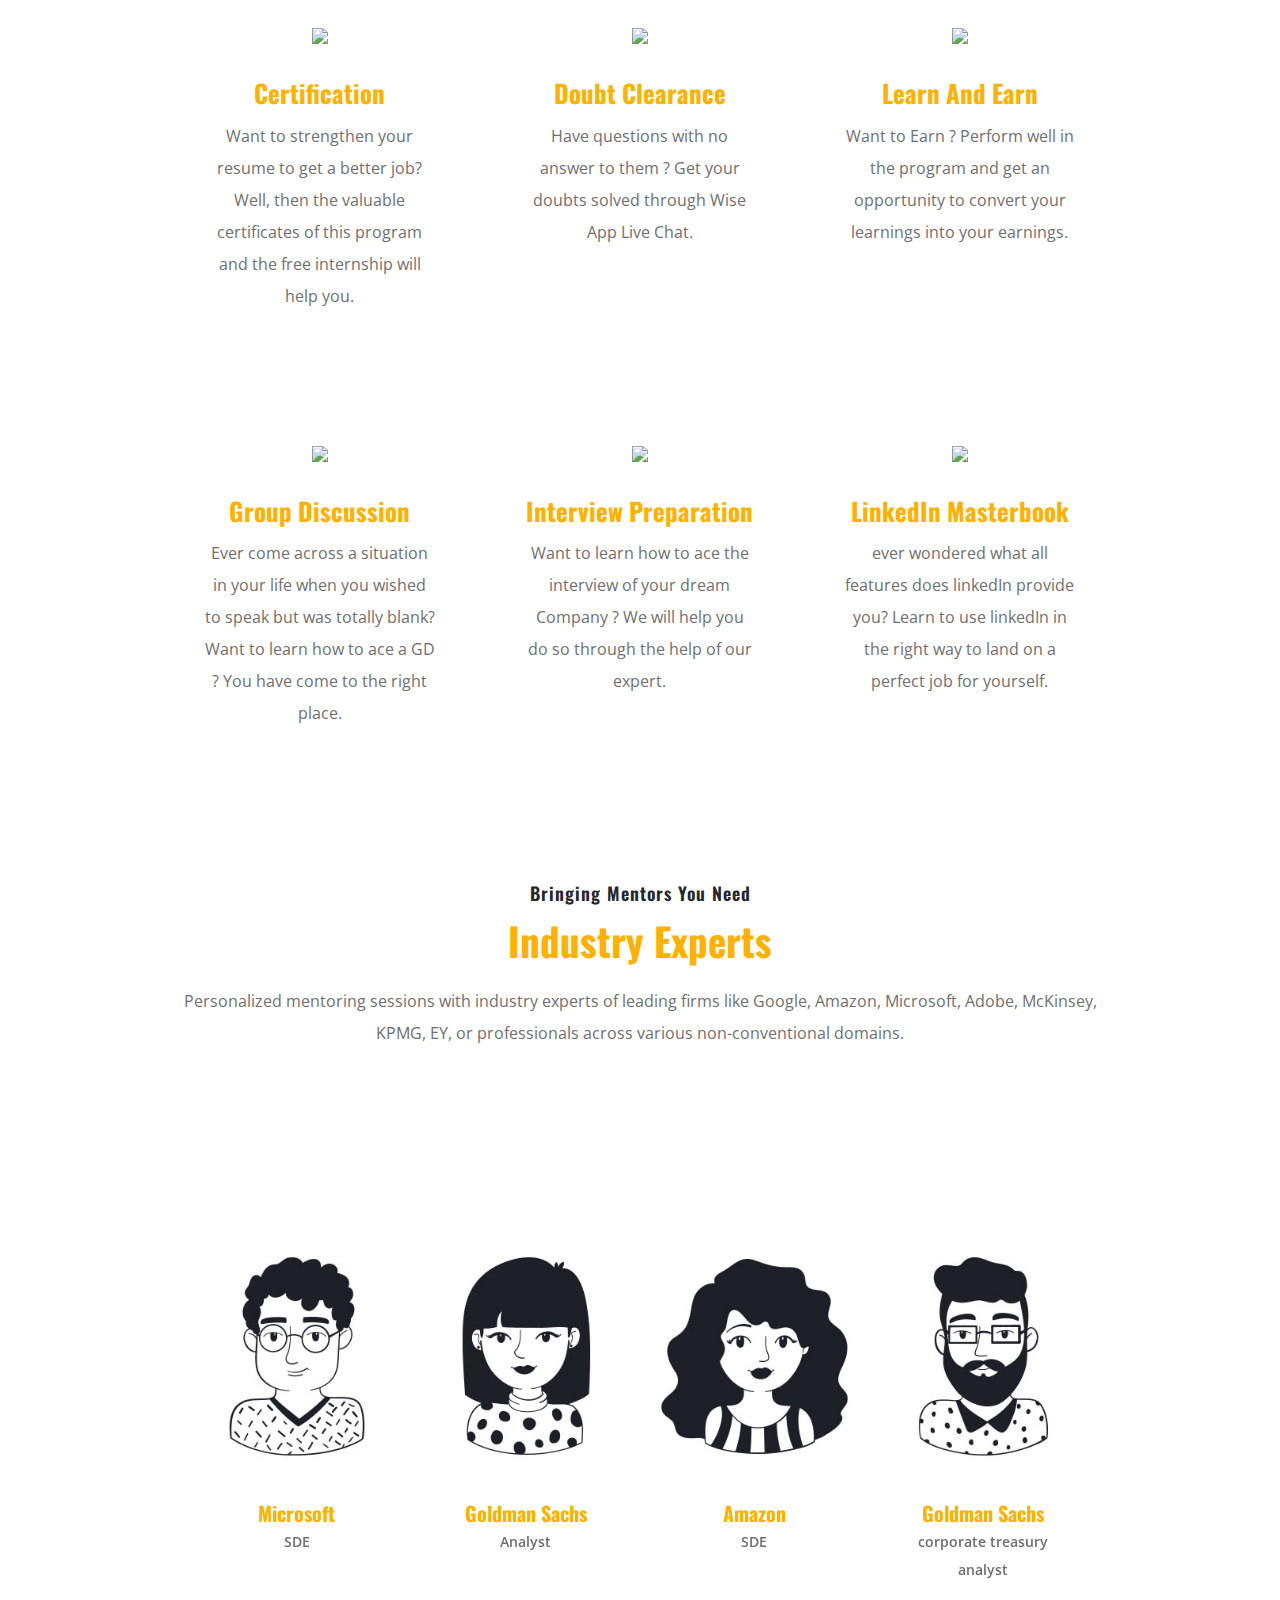
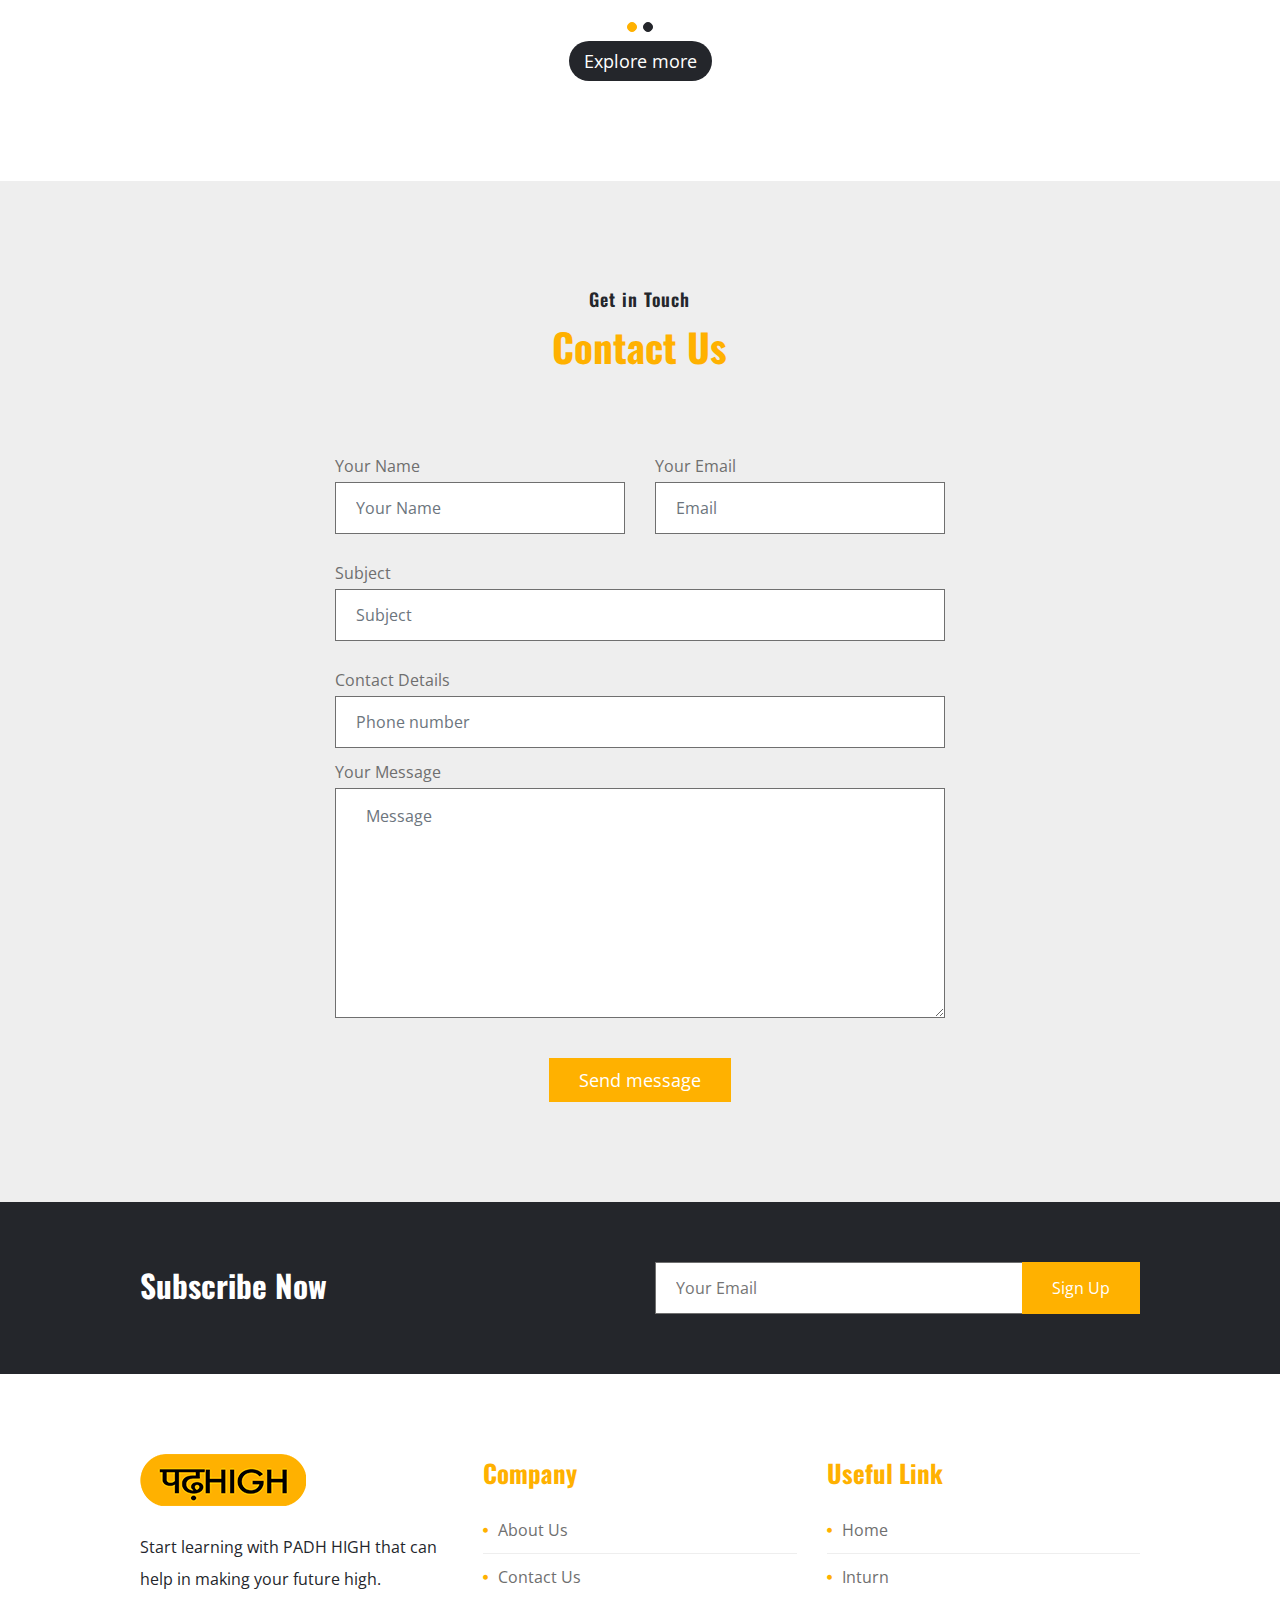
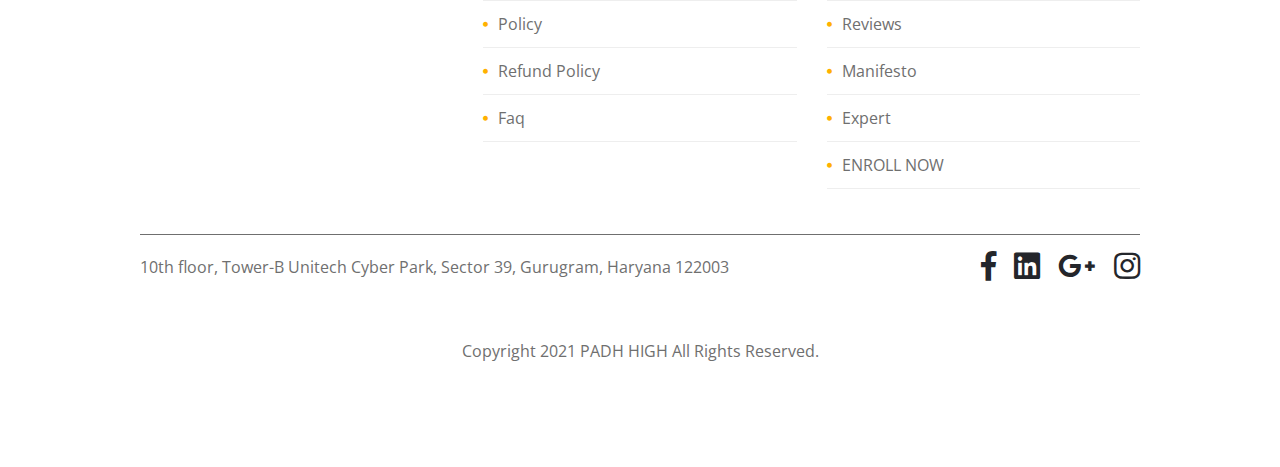
==== commit 7638b137: "ui changes" ====
--- a/index.html
+++ b/index.html
@@ -962,15 +962,19 @@
 
 
   <!-- Why Choose Us Start  -->
-  <section class="iq-chooseus gray-bg" style="background-color: #FFB100;">
+  <section style="background-color: #FFB100;">
    <div class="container">
       <div class="row flex-row-reverse">
+         <div class="col-12 col-md-6">
+            <img src="images/blog/02.jpg" class="mystery-image">
+
+         </div>
       
-         <div class="col-lg-12 col-md-12">
-            <div class="title-box  text-center " >
+         <div class="col-12 col-md-6">
+            <div class="title-box  text-center" >
                <span style="font-size:40px"> INDEPTH DETAIL OF INTURN MYSTERY  </span>
             
-               <p class="mb-0 mt-5 ">
+               <p class="mb-0 mt-5 text-center">
                   <div class="text-center"> <a class="button mt-3" href="download.html">Download Now</a></div>
                </p>
             </div>
--- a/css/responsive.css
+++ b/css/responsive.css
@@ -236,3 +236,19 @@
     .iq-countdown li::after{right: -17px;}
     
 }
+
+
+@media(max-width:992px){
+
+    .mystery-image{
+        height:200px;
+        margin-left:20px
+    }
+} 
+
+@media(min-width:995px){
+
+    .mystery-image{
+        height:300px;
+    }
+} 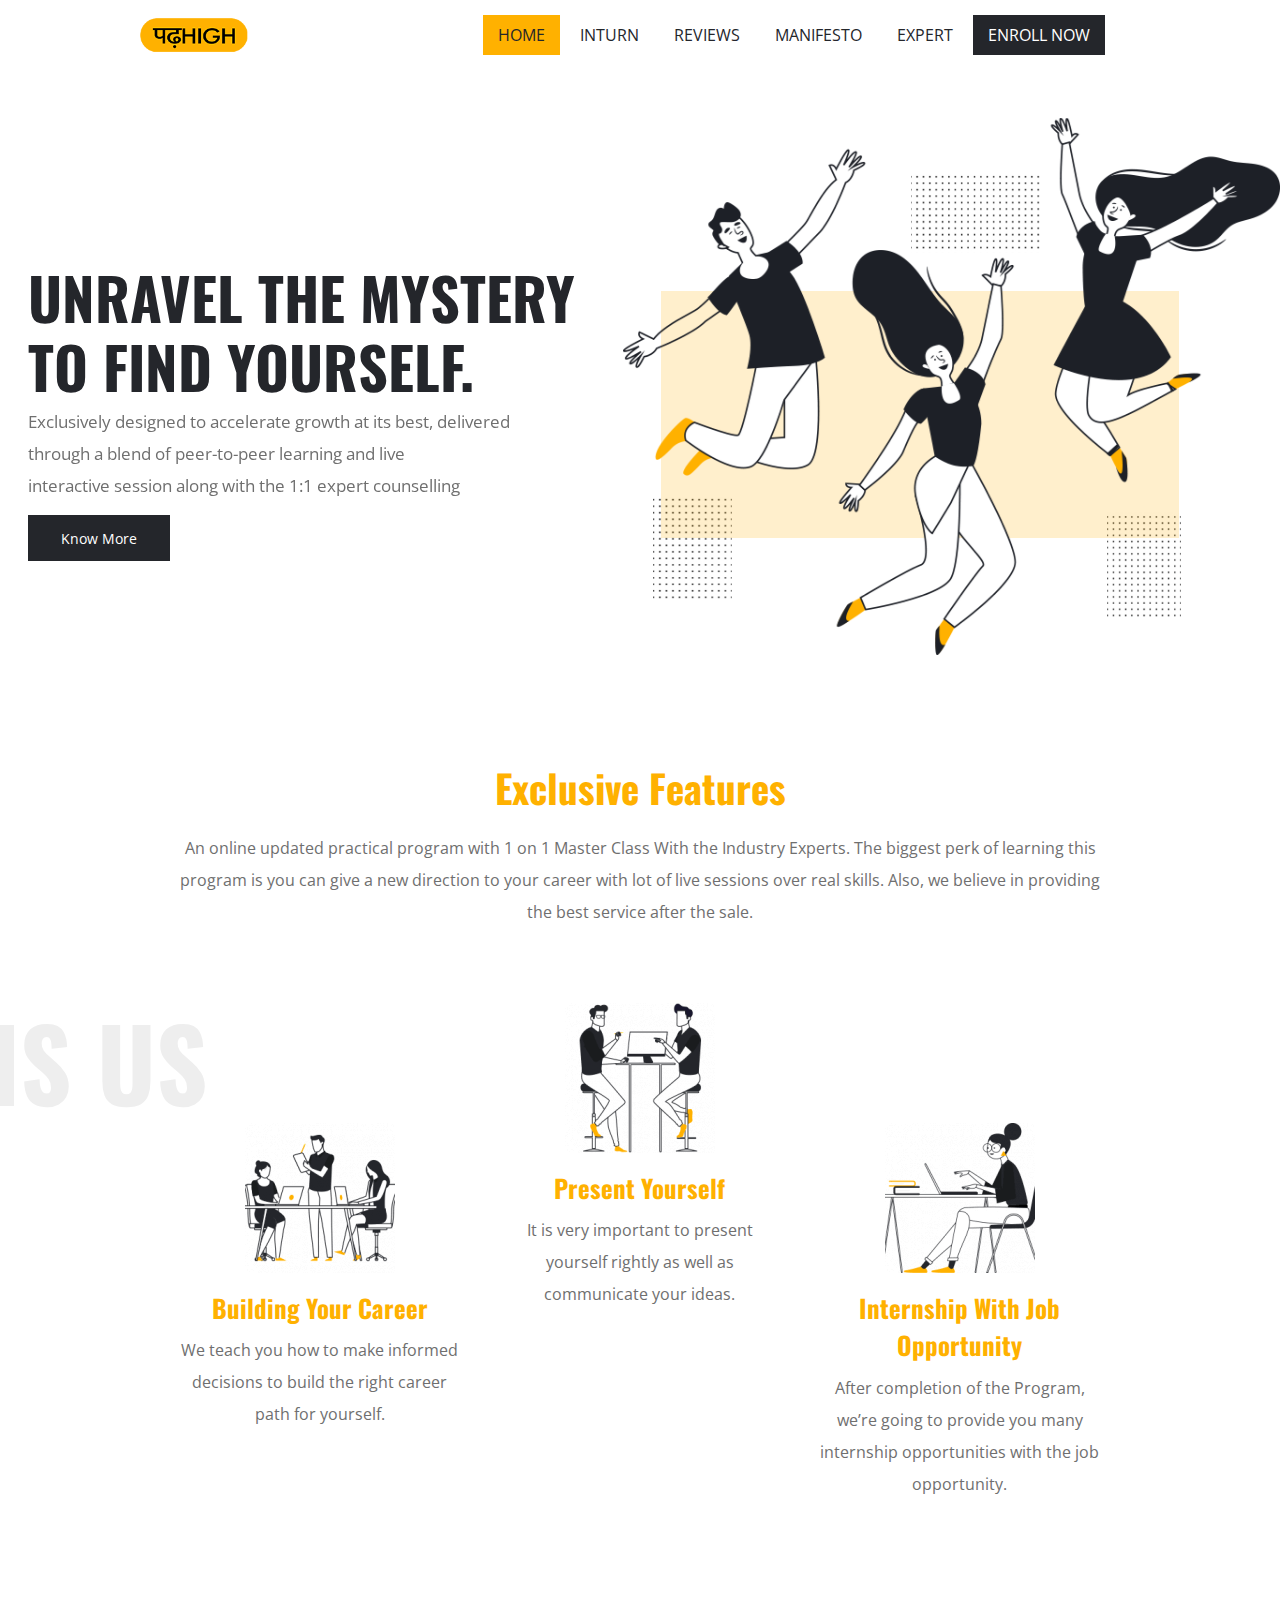
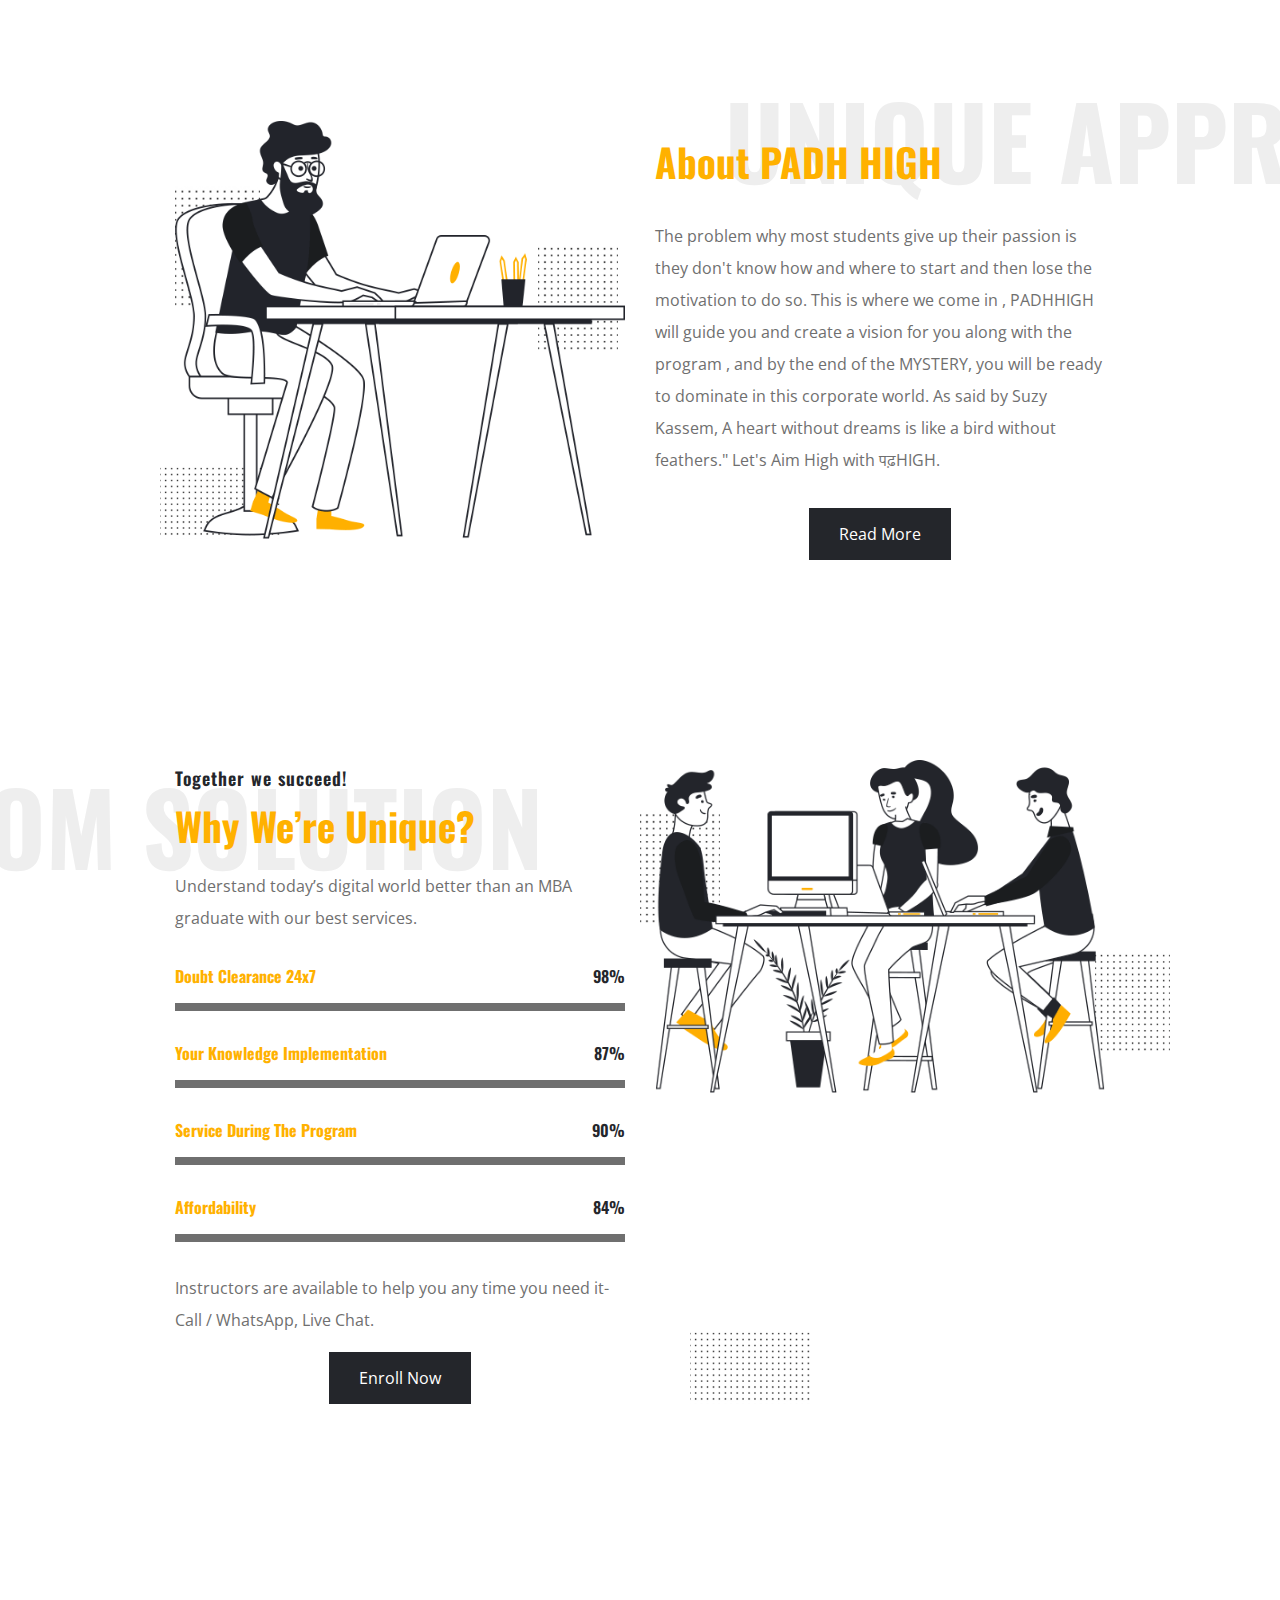
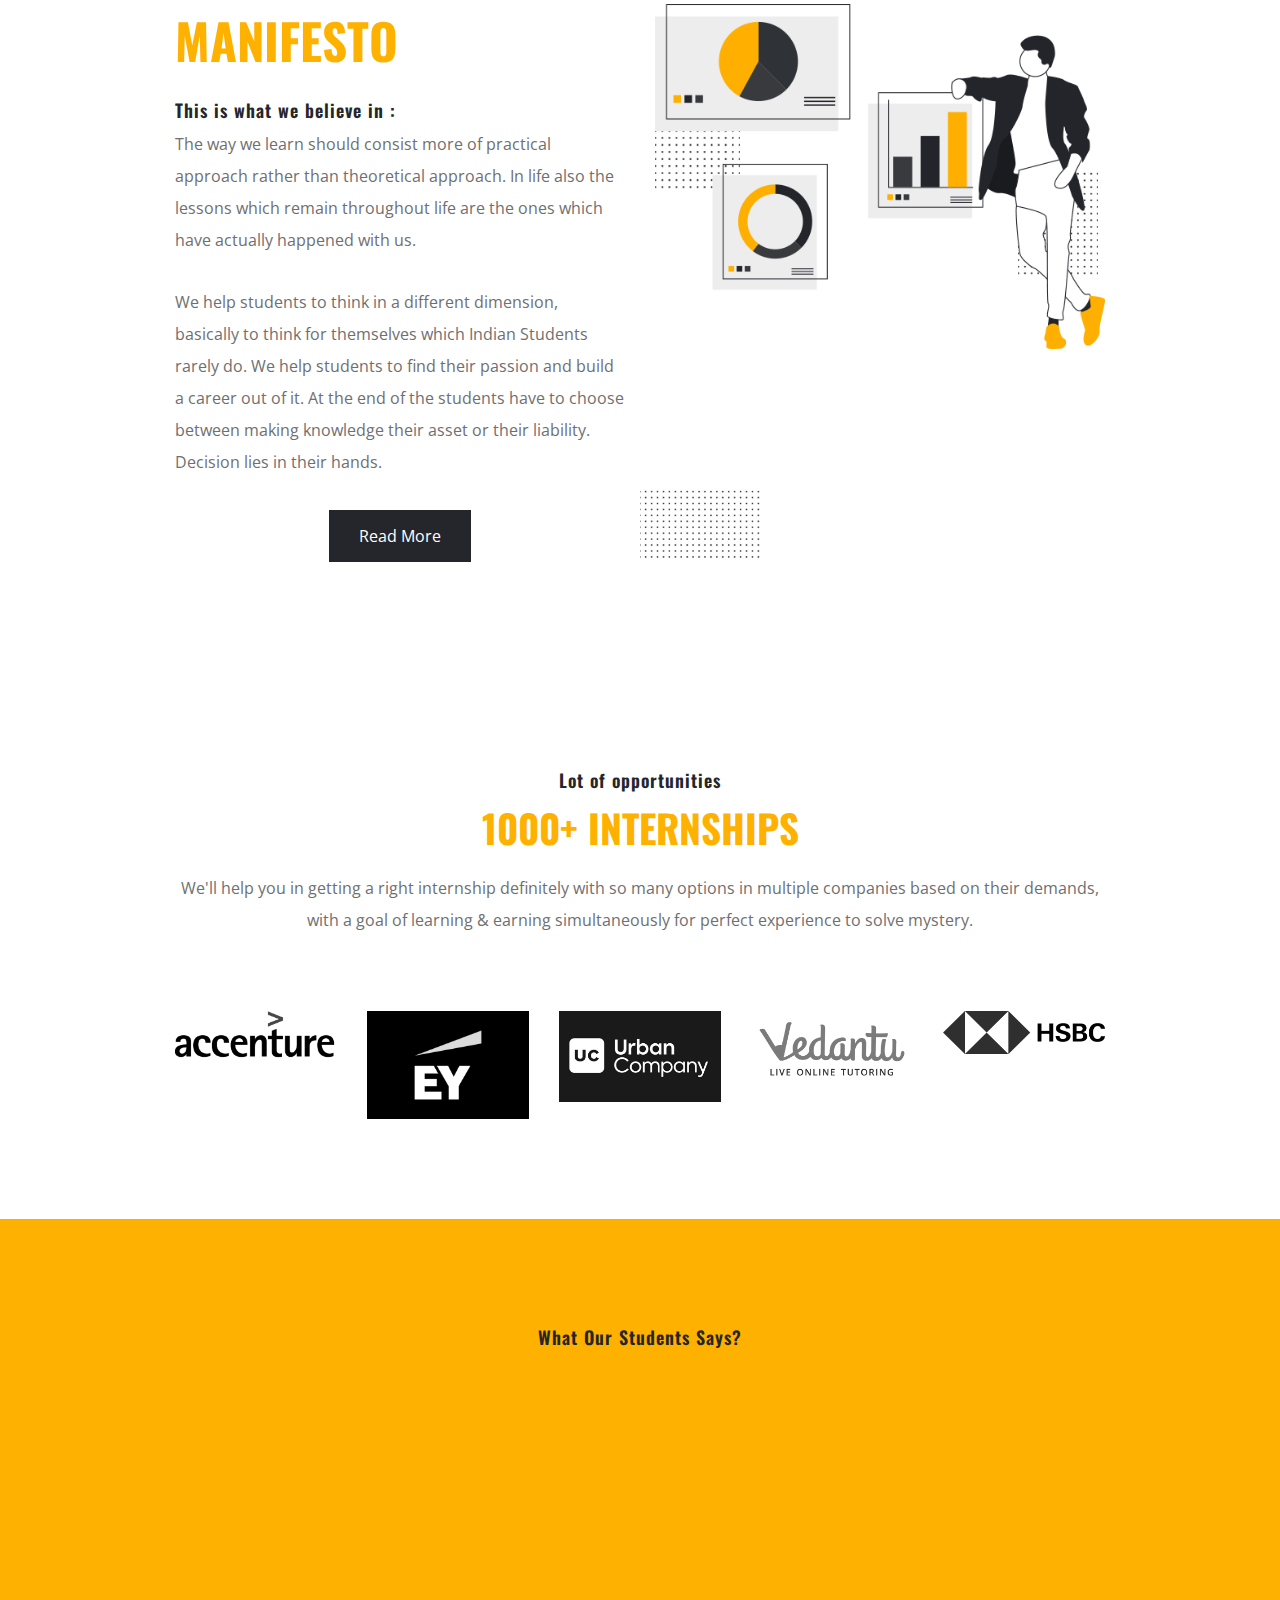
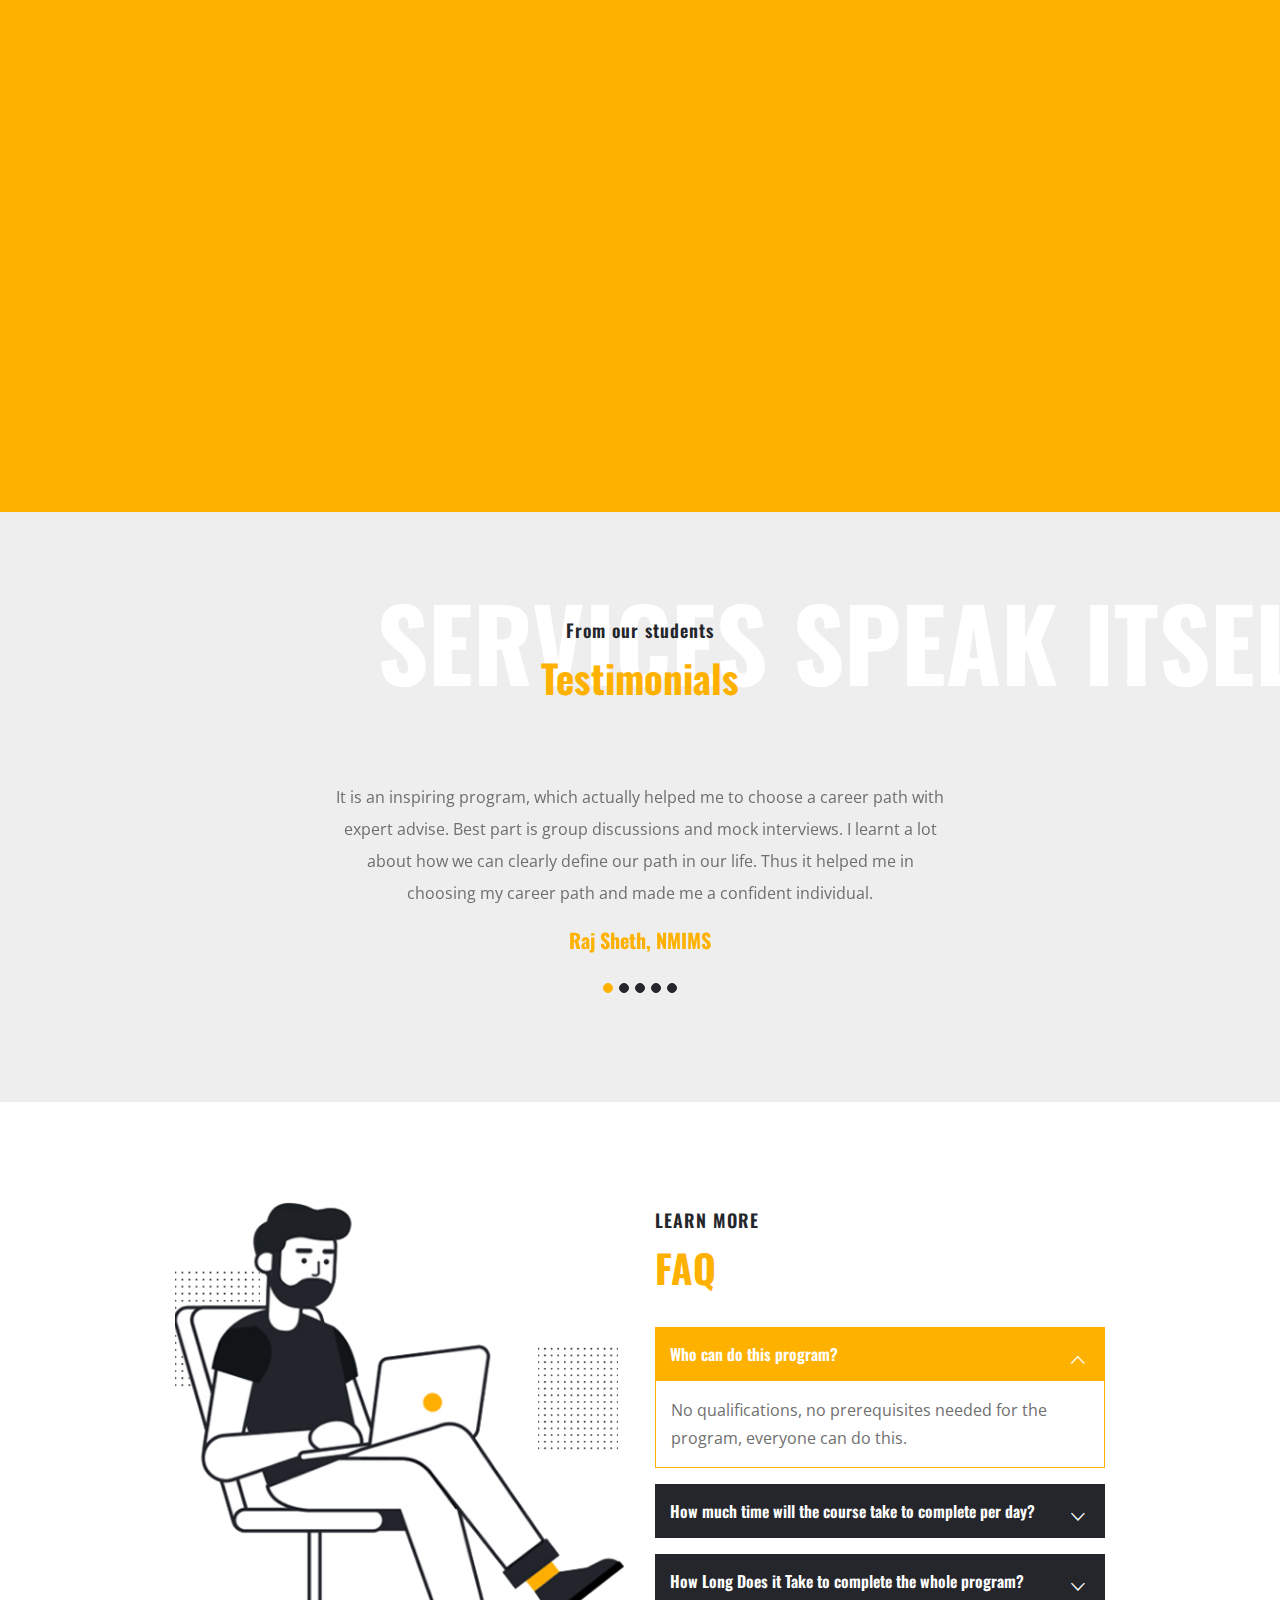
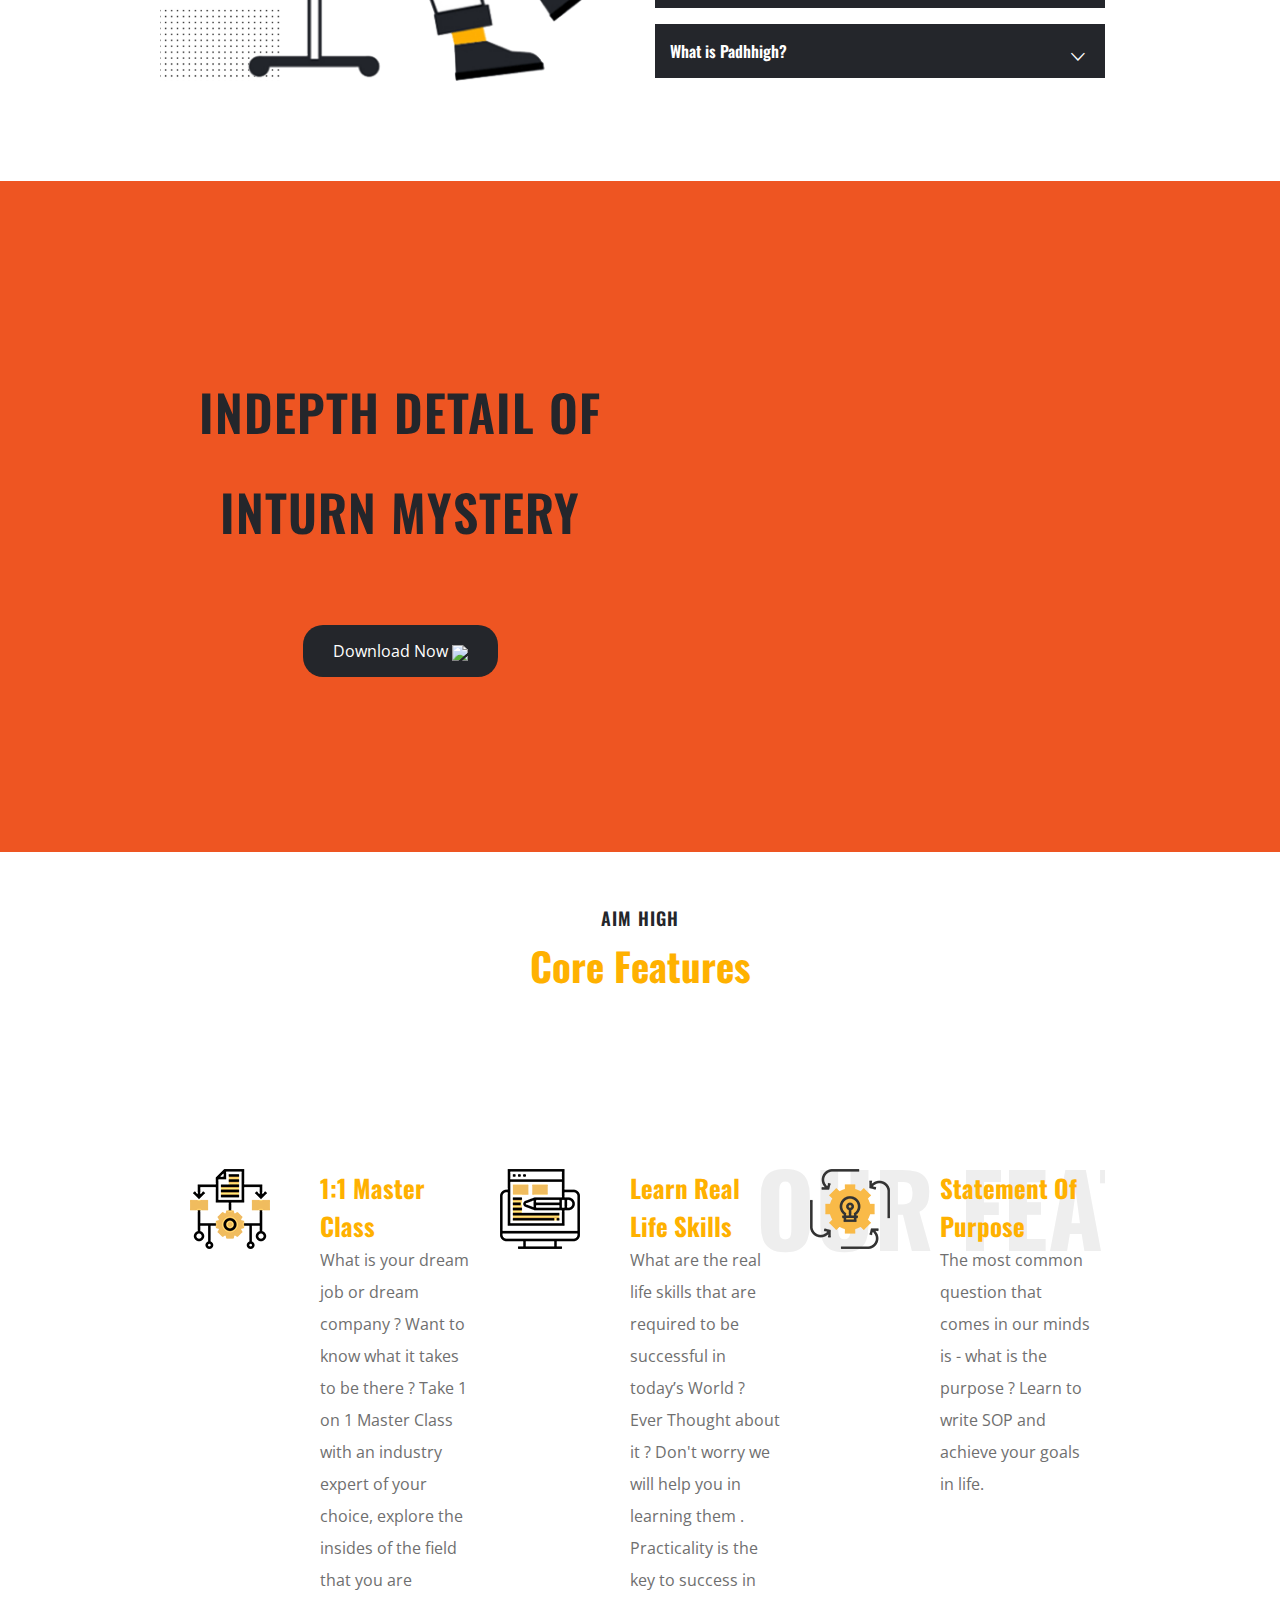
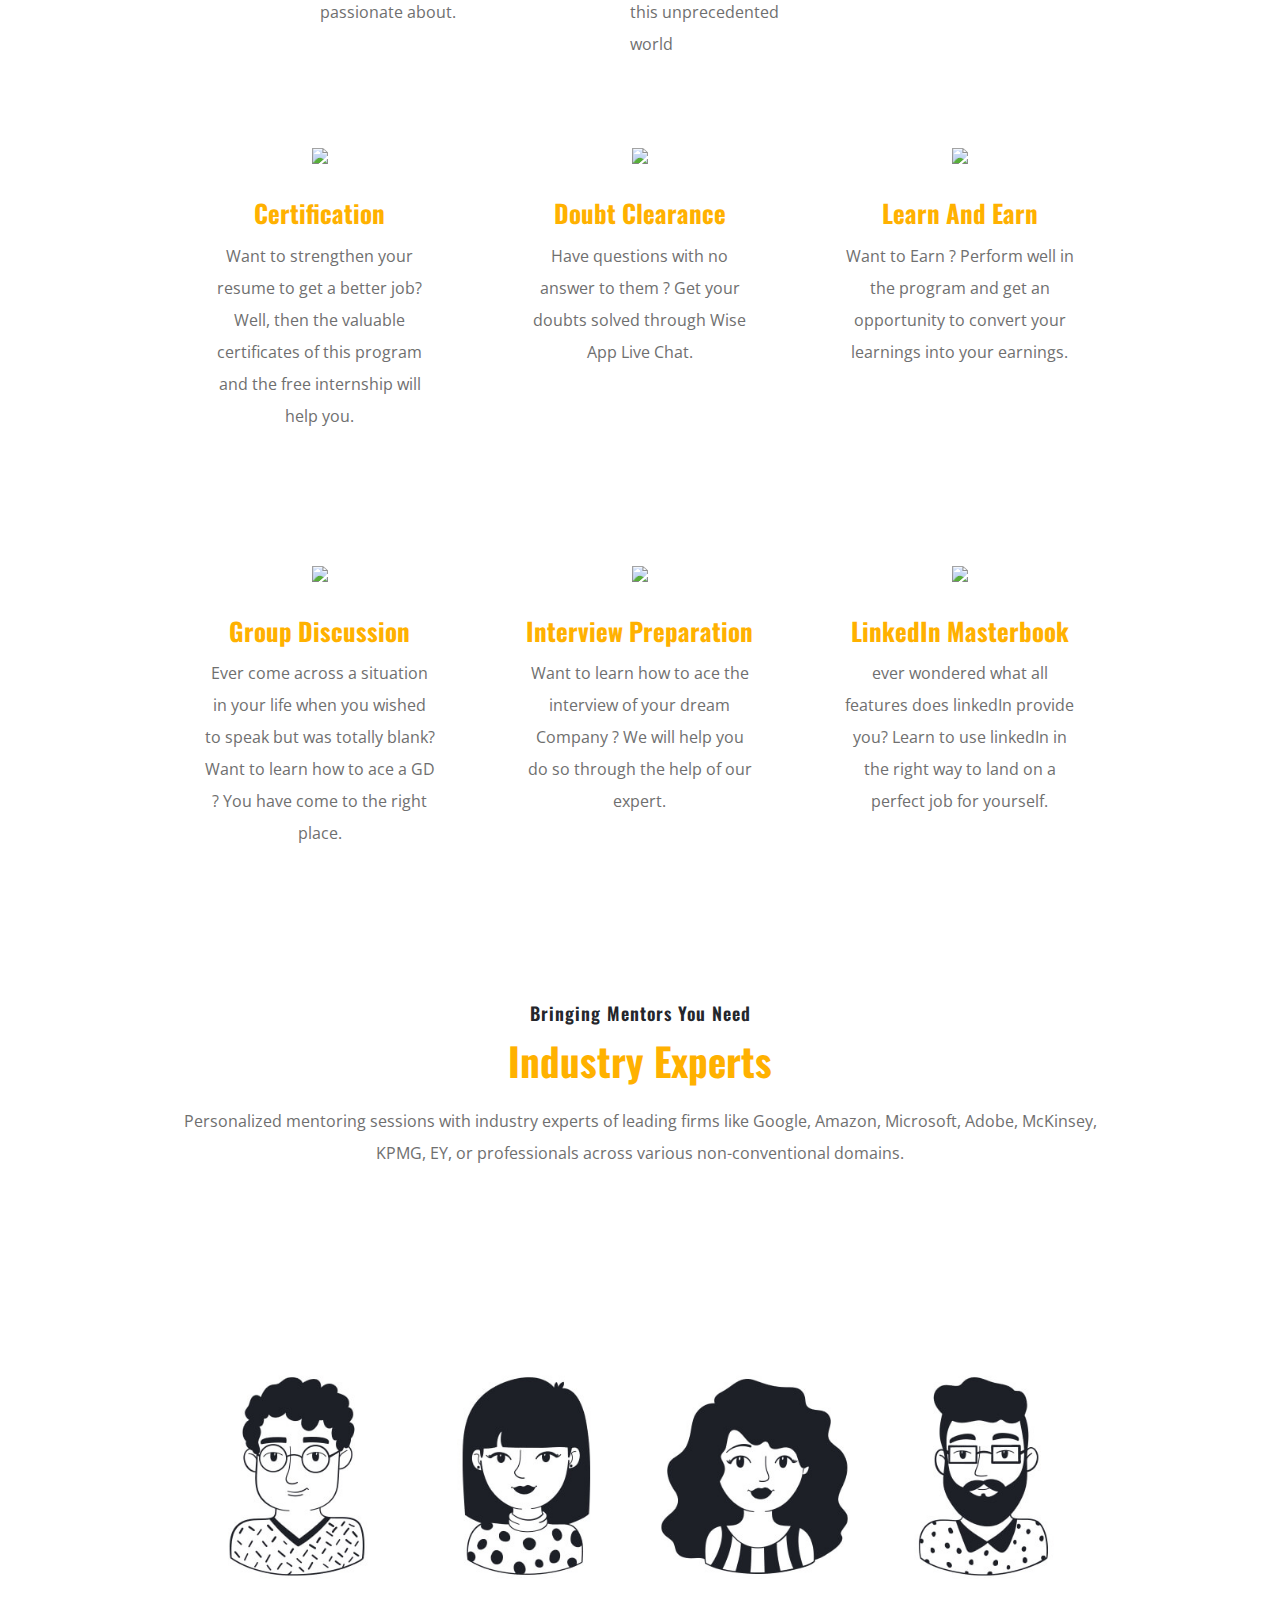
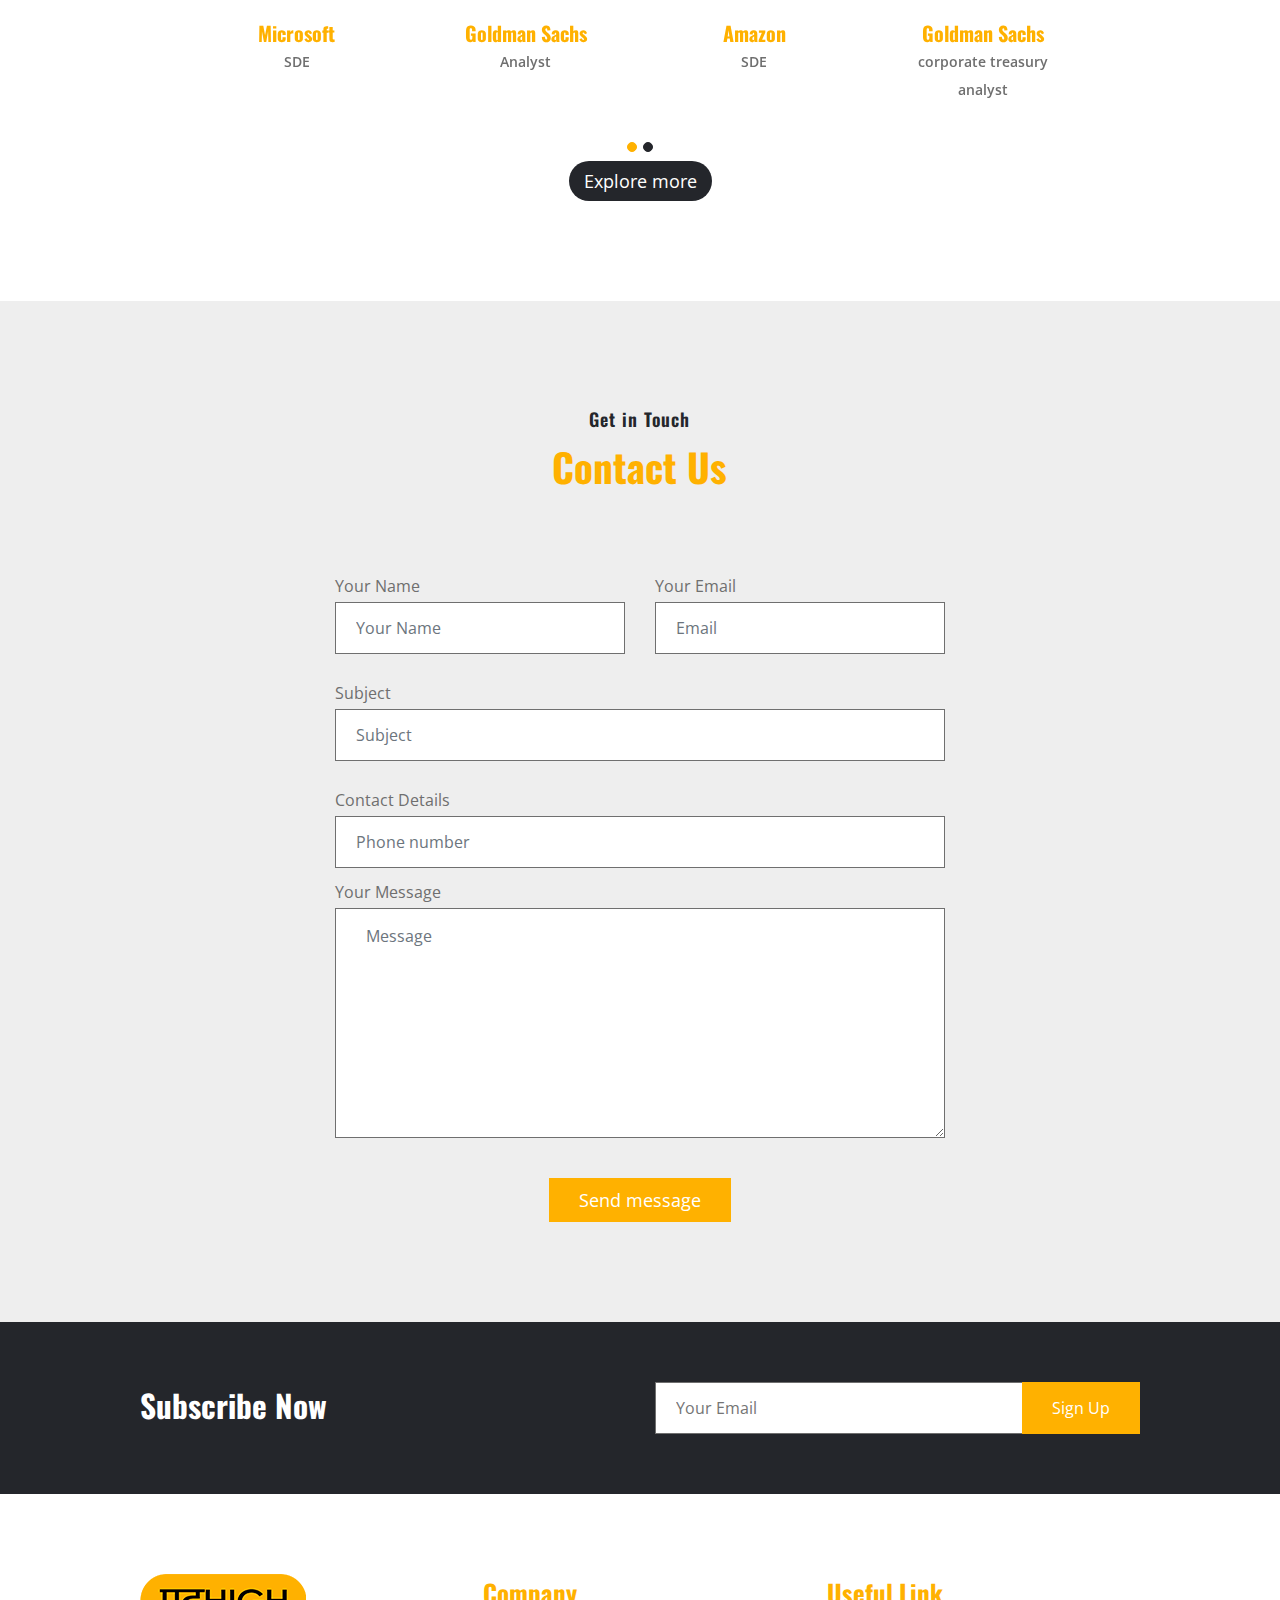
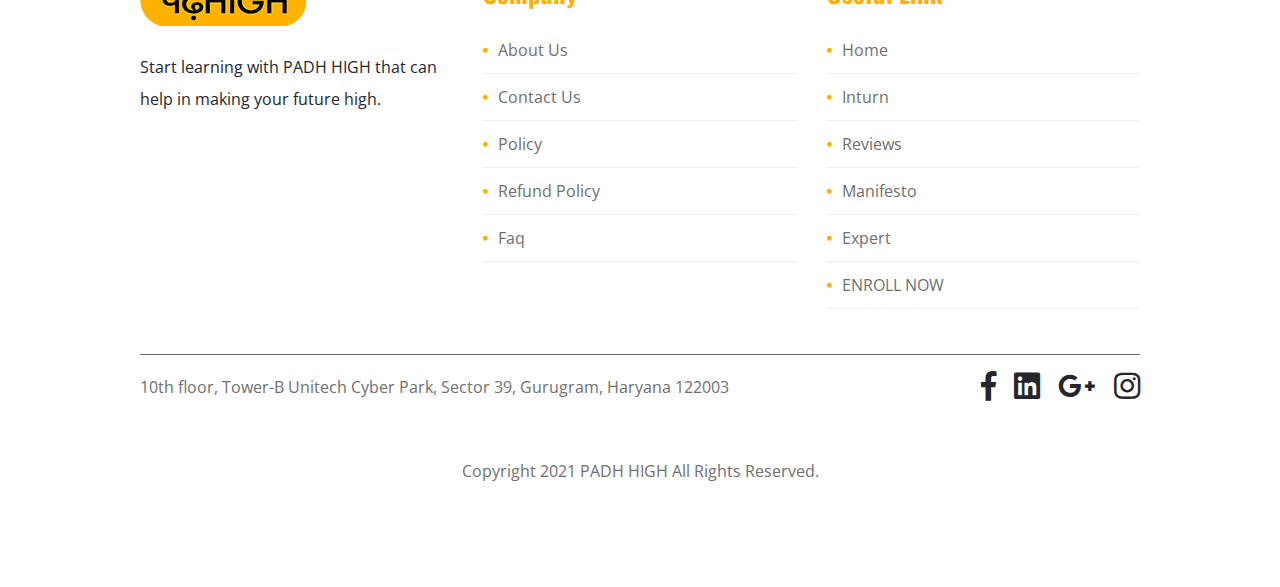
==== commit 67843b3f: "Update index.html" ====
--- a/index.html
+++ b/index.html
@@ -962,20 +962,22 @@
 
 
   <!-- Why Choose Us Start  -->
-  <section style="background-color: #FFB100;">
+  <section style="background-color:;" id="download">
    <div class="container">
       <div class="row flex-row-reverse">
          <div class="col-12 col-md-6">
-            <img src="images/blog/02.jpg" class="mystery-image">
-
+            <center>
+            <script src="https://unpkg.com/@lottiefiles/lottie-player@latest/dist/lottie-player.js"></script>
+            <lottie-player src="https://assets5.lottiefiles.com/packages/lf20_ivMD4s.json"  background="transparent"  speed="1"   id="animation" loop  autoplay></lottie-player>
+         </center>
          </div>
       
          <div class="col-12 col-md-6">
-            <div class="title-box  text-center" >
-               <span style="font-size:40px"> INDEPTH DETAIL OF INTURN MYSTERY  </span>
+            <div class="title-box  text-center" style="padding-top: 5rem;">
+               <span style="font-size:50px" > INDEPTH DETAIL OF INTURN MYSTERY  </span>
             
                <p class="mb-0 mt-5 text-center">
-                  <div class="text-center"> <a class="button mt-3" href="download.html">Download Now</a></div>
+                  <div class="text-center"> <a class="button mt-3" href="download.html" style="border-radius: 20px;">Download Now <img src="https://img.icons8.com/dusk/32/000000/pdf.png"/></a></div>
                </p>
             </div>
 
--- a/css/typography.css
+++ b/css/typography.css
@@ -70,7 +70,7 @@
 Extra class
 ---------------------------------------------------------------------*/
 .overflow-h { overflow: hidden; }
-section { position: relative; background: #ffffff; padding: 70px 0; display: block; width: 100%; overflow: hidden; z-index: 999; }
+section { position: relative; background: #ffffff; padding: 20px 0; display: block; width: 100%; overflow: hidden; z-index: 999; }
 .overview-block-ptb { padding: 100px 0; }
 .overview-block-pt { padding: 100px 0 0 0; }
 .overview-block-pb { padding: 0 0 100px 0; }
--- a/css/style.css
+++ b/css/style.css
@@ -888,3 +888,25 @@
 .share ul li { display: inline-block; float: left; margin-right: 10px; }
 .share ul li a { height: 45px; width: 45px; border-radius: 90px; display: inline-block; background: #24262b; color: #ffffff; text-align: center; line-height: 45px; }
 .share ul li a:hover { background: #ffb100; color: #ffffff; }
+
+
+
+/******************************************************************************************************/
+#download, #downloadp
+{
+  background-color: #ee5522;
+  background-image: url("data:image/svg+xml,%3Csvg xmlns='http://www.w3.org/2000/svg' viewBox='0 0 2000 1500'%3E%3Cdefs%3E%3CradialGradient id='a' gradientUnits='objectBoundingBox'%3E%3Cstop offset='0' stop-color='%23FB3'/%3E%3Cstop offset='1' stop-color='%23ee5522'/%3E%3C/radialGradient%3E%3ClinearGradient id='b' gradientUnits='userSpaceOnUse' x1='0' y1='750' x2='1550' y2='750'%3E%3Cstop offset='0' stop-color='%23f7882b'/%3E%3Cstop offset='1' stop-color='%23ee5522'/%3E%3C/linearGradient%3E%3Cpath id='s' fill='url(%23b)' d='M1549.2 51.6c-5.4 99.1-20.2 197.6-44.2 293.6c-24.1 96-57.4 189.4-99.3 278.6c-41.9 89.2-92.4 174.1-150.3 253.3c-58 79.2-123.4 152.6-195.1 219c-71.7 66.4-149.6 125.8-232.2 177.2c-82.7 51.4-170.1 94.7-260.7 129.1c-90.6 34.4-184.4 60-279.5 76.3C192.6 1495 96.1 1502 0 1500c96.1-2.1 191.8-13.3 285.4-33.6c93.6-20.2 185-49.5 272.5-87.2c87.6-37.7 171.3-83.8 249.6-137.3c78.4-53.5 151.5-114.5 217.9-181.7c66.5-67.2 126.4-140.7 178.6-218.9c52.3-78.3 96.9-161.4 133-247.9c36.1-86.5 63.8-176.2 82.6-267.6c18.8-91.4 28.6-184.4 29.6-277.4c0.3-27.6 23.2-48.7 50.8-48.4s49.5 21.8 49.2 49.5c0 0.7 0 1.3-0.1 2L1549.2 51.6z'/%3E%3Cg id='g'%3E%3Cuse href='%23s' transform='scale(0.12) rotate(60)'/%3E%3Cuse href='%23s' transform='scale(0.2) rotate(10)'/%3E%3Cuse href='%23s' transform='scale(0.25) rotate(40)'/%3E%3Cuse href='%23s' transform='scale(0.3) rotate(-20)'/%3E%3Cuse href='%23s' transform='scale(0.4) rotate(-30)'/%3E%3Cuse href='%23s' transform='scale(0.5) rotate(20)'/%3E%3Cuse href='%23s' transform='scale(0.6) rotate(60)'/%3E%3Cuse href='%23s' transform='scale(0.7) rotate(10)'/%3E%3Cuse href='%23s' transform='scale(0.835) rotate(-40)'/%3E%3Cuse href='%23s' transform='scale(0.9) rotate(40)'/%3E%3Cuse href='%23s' transform='scale(1.05) rotate(25)'/%3E%3Cuse href='%23s' transform='scale(1.2) rotate(8)'/%3E%3Cuse href='%23s' transform='scale(1.333) rotate(-60)'/%3E%3Cuse href='%23s' transform='scale(1.45) rotate(-30)'/%3E%3Cuse href='%23s' transform='scale(1.6) rotate(10)'/%3E%3C/g%3E%3C/defs%3E%3Cg transform='rotate(0 0 0)'%3E%3Cg transform='rotate(0 0 0)'%3E%3Ccircle fill='url(%23a)' r='3000'/%3E%3Cg opacity='0.5'%3E%3Ccircle fill='url(%23a)' r='2000'/%3E%3Ccircle fill='url(%23a)' r='1800'/%3E%3Ccircle fill='url(%23a)' r='1700'/%3E%3Ccircle fill='url(%23a)' r='1651'/%3E%3Ccircle fill='url(%23a)' r='1450'/%3E%3Ccircle fill='url(%23a)' r='1250'/%3E%3Ccircle fill='url(%23a)' r='1175'/%3E%3Ccircle fill='url(%23a)' r='900'/%3E%3Ccircle fill='url(%23a)' r='750'/%3E%3Ccircle fill='url(%23a)' r='500'/%3E%3Ccircle fill='url(%23a)' r='380'/%3E%3Ccircle fill='url(%23a)' r='250'/%3E%3C/g%3E%3Cg transform='rotate(0 0 0)'%3E%3Cuse href='%23g' transform='rotate(10)'/%3E%3Cuse href='%23g' transform='rotate(120)'/%3E%3Cuse href='%23g' transform='rotate(240)'/%3E%3C/g%3E%3Ccircle fill-opacity='0.1' fill='url(%23a)' r='3000'/%3E%3C/g%3E%3C/g%3E%3C/svg%3E");
+  background-attachment: fixed;
+  background-size: cover;
+}
+#animation{
+  width: 500px;
+  height: 500px;
+}
+
+@media only screen and (max-width: 450px) {
+  #animation{
+    width: 300px;
+    height: 300px;
+  }
+}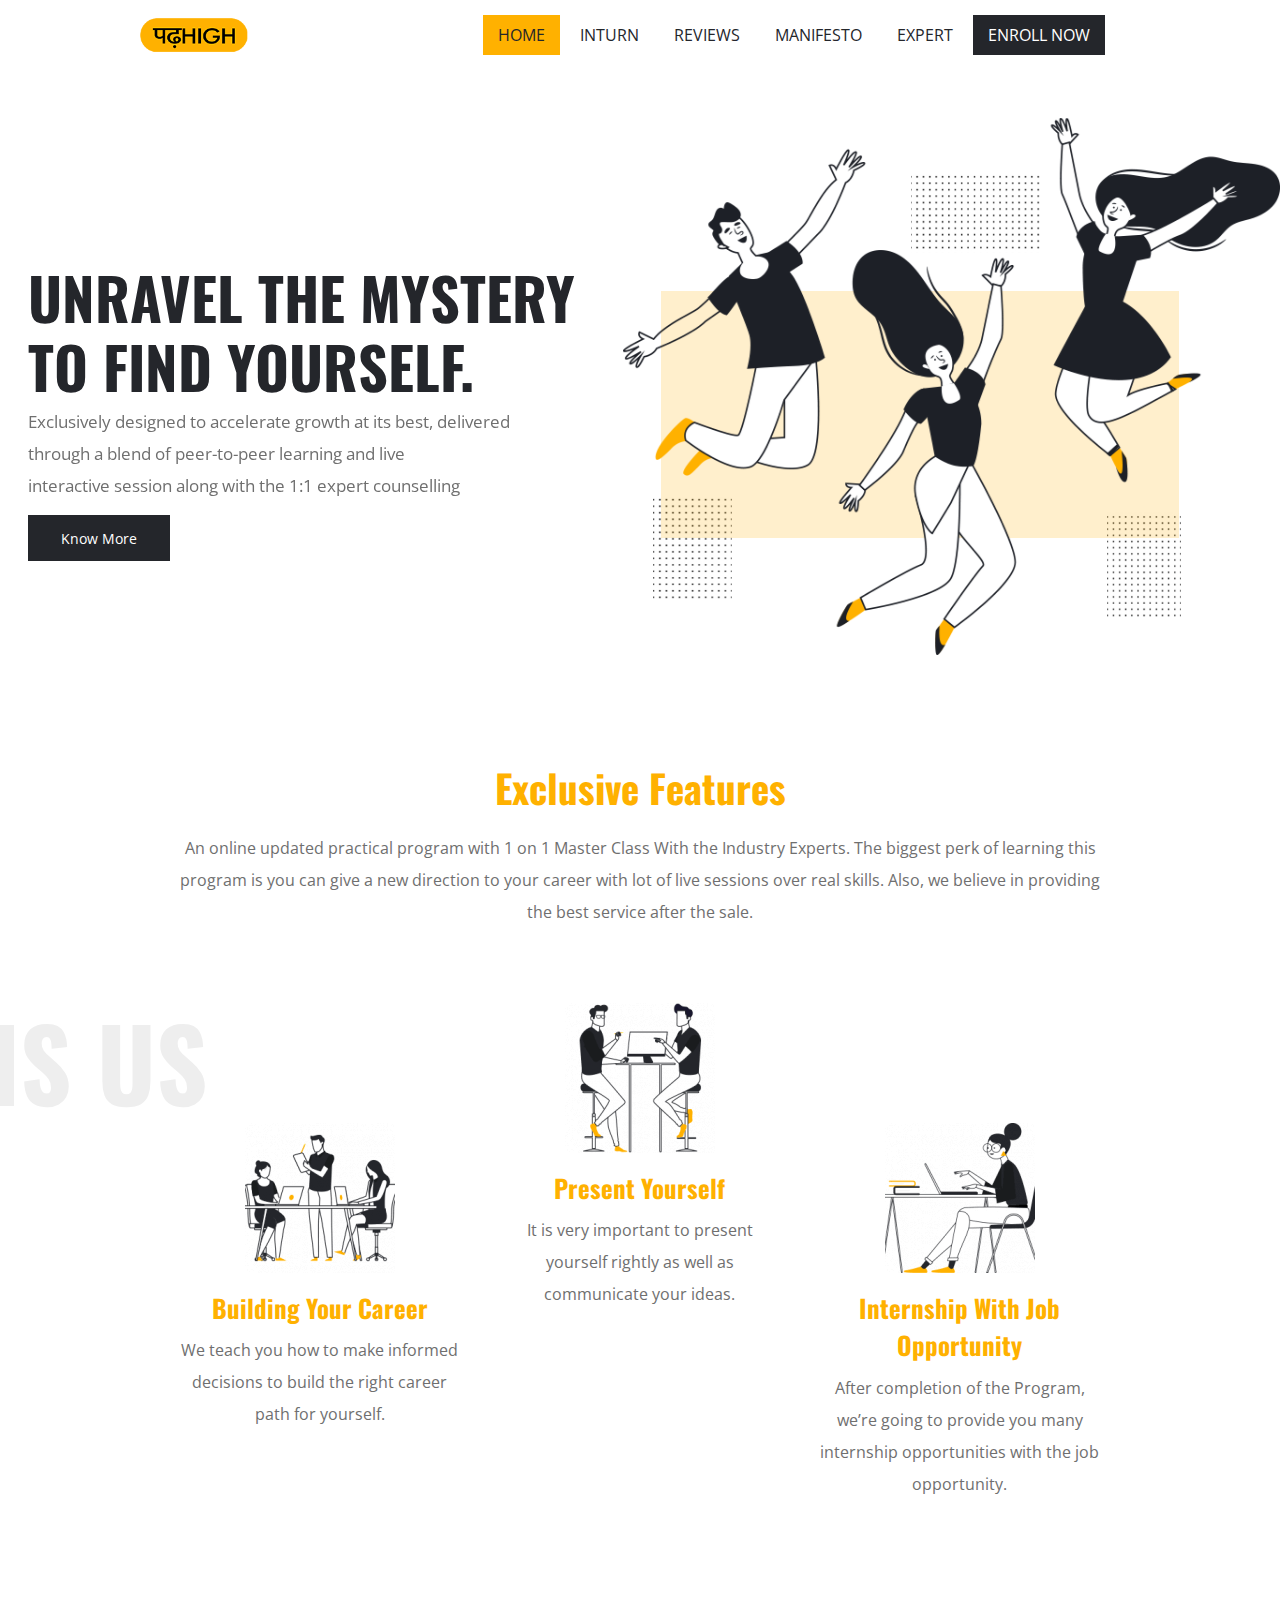
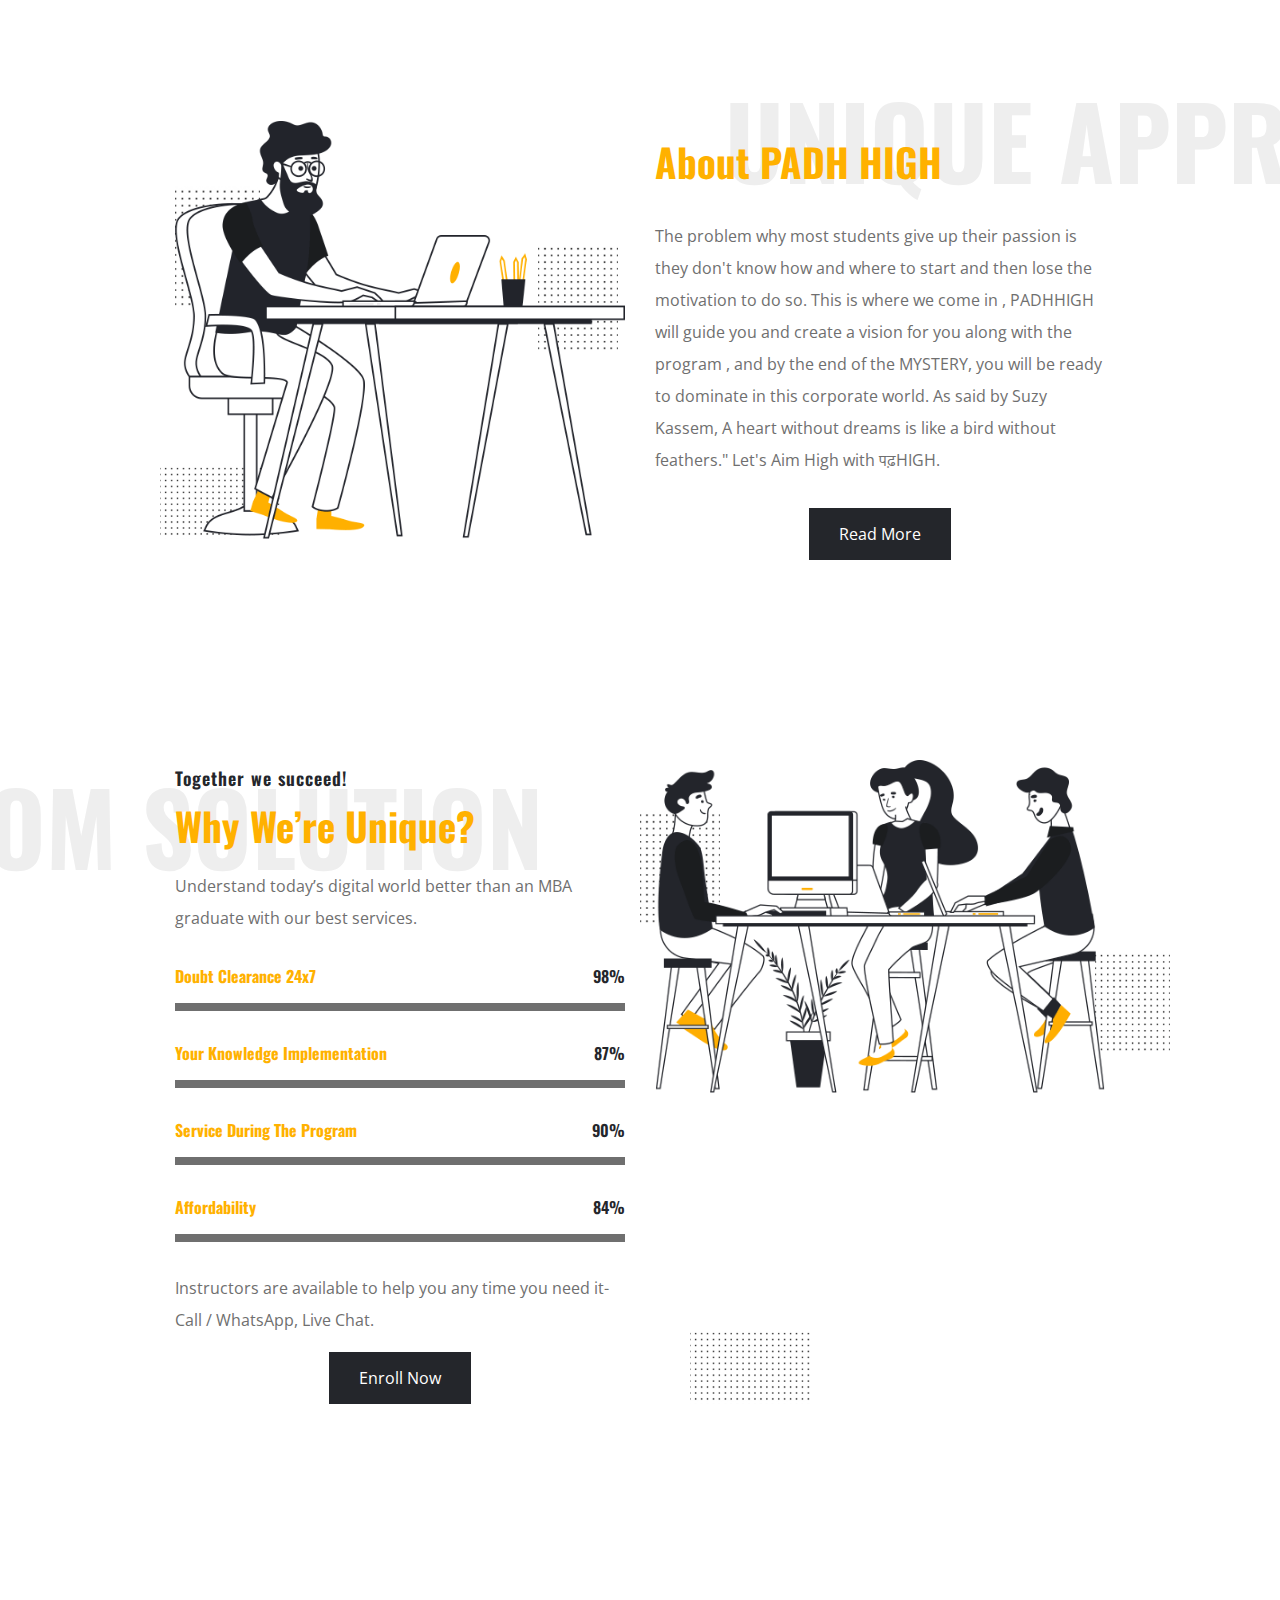
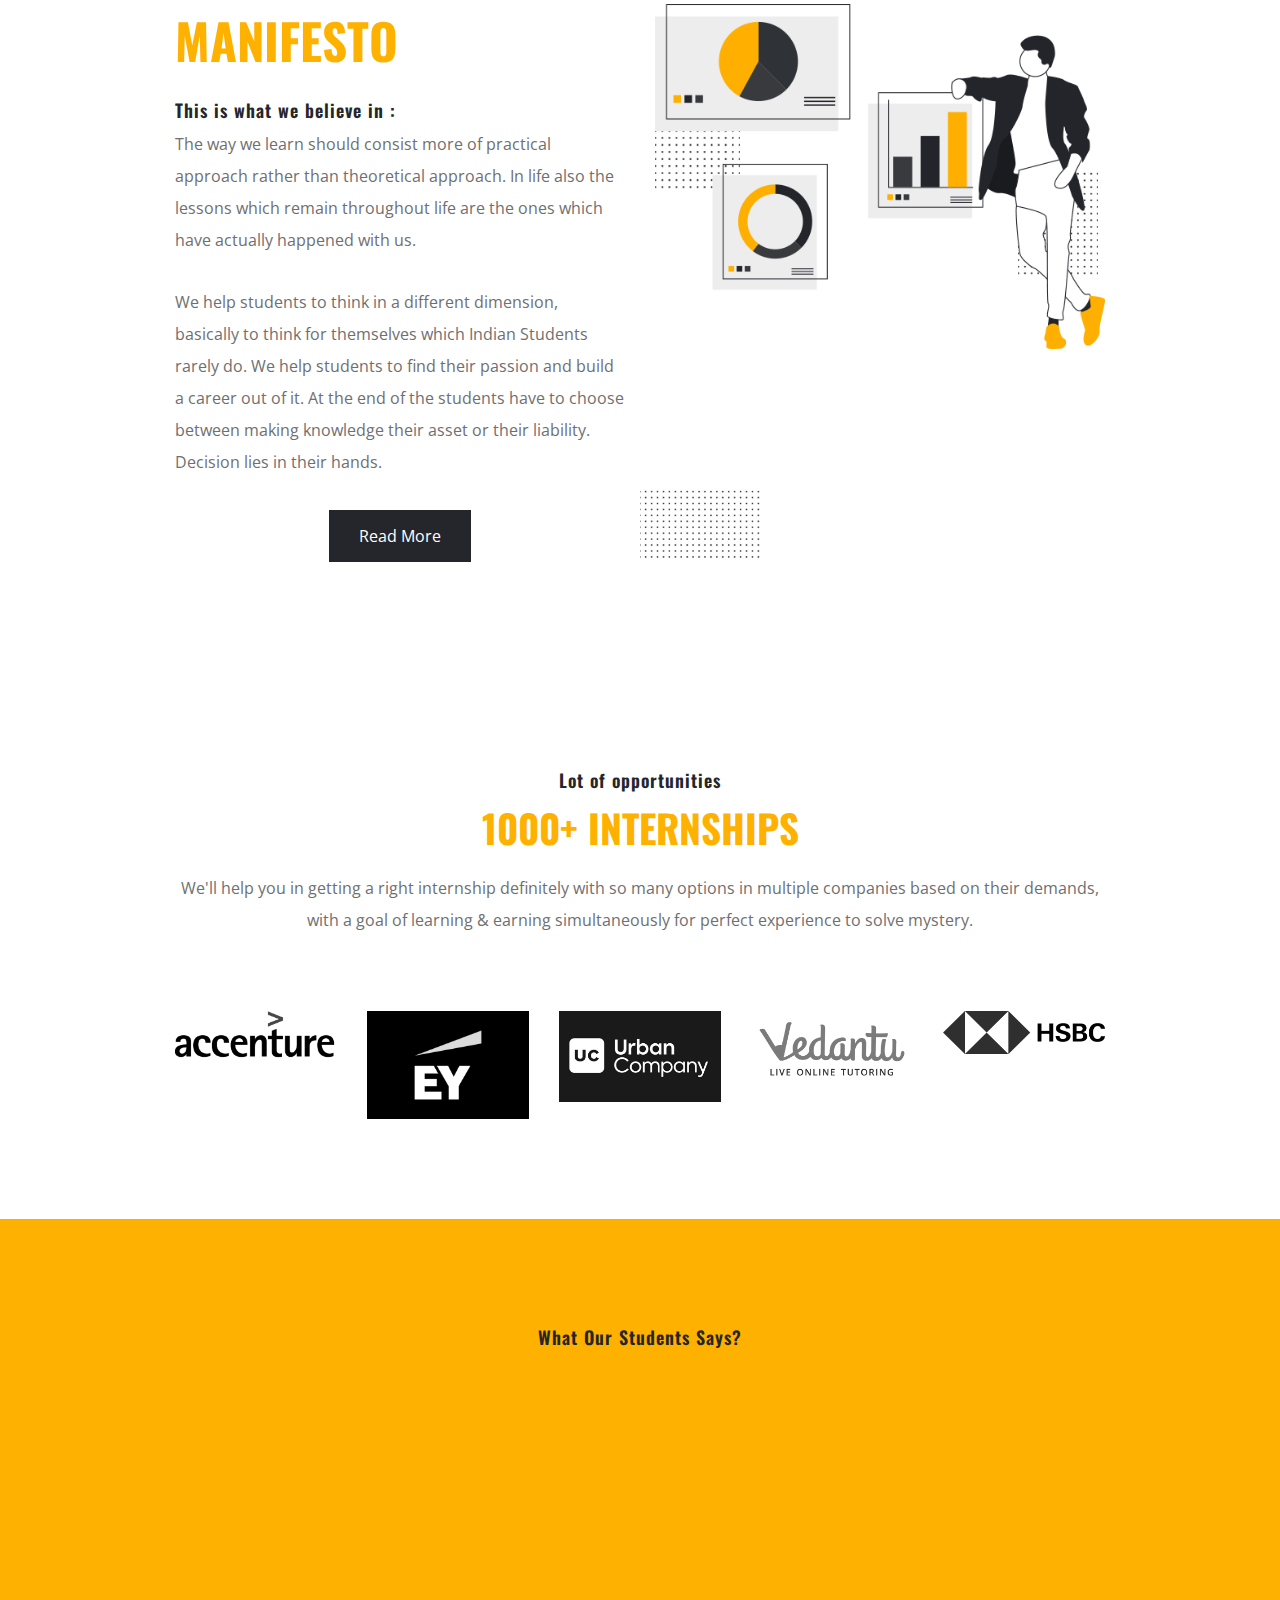
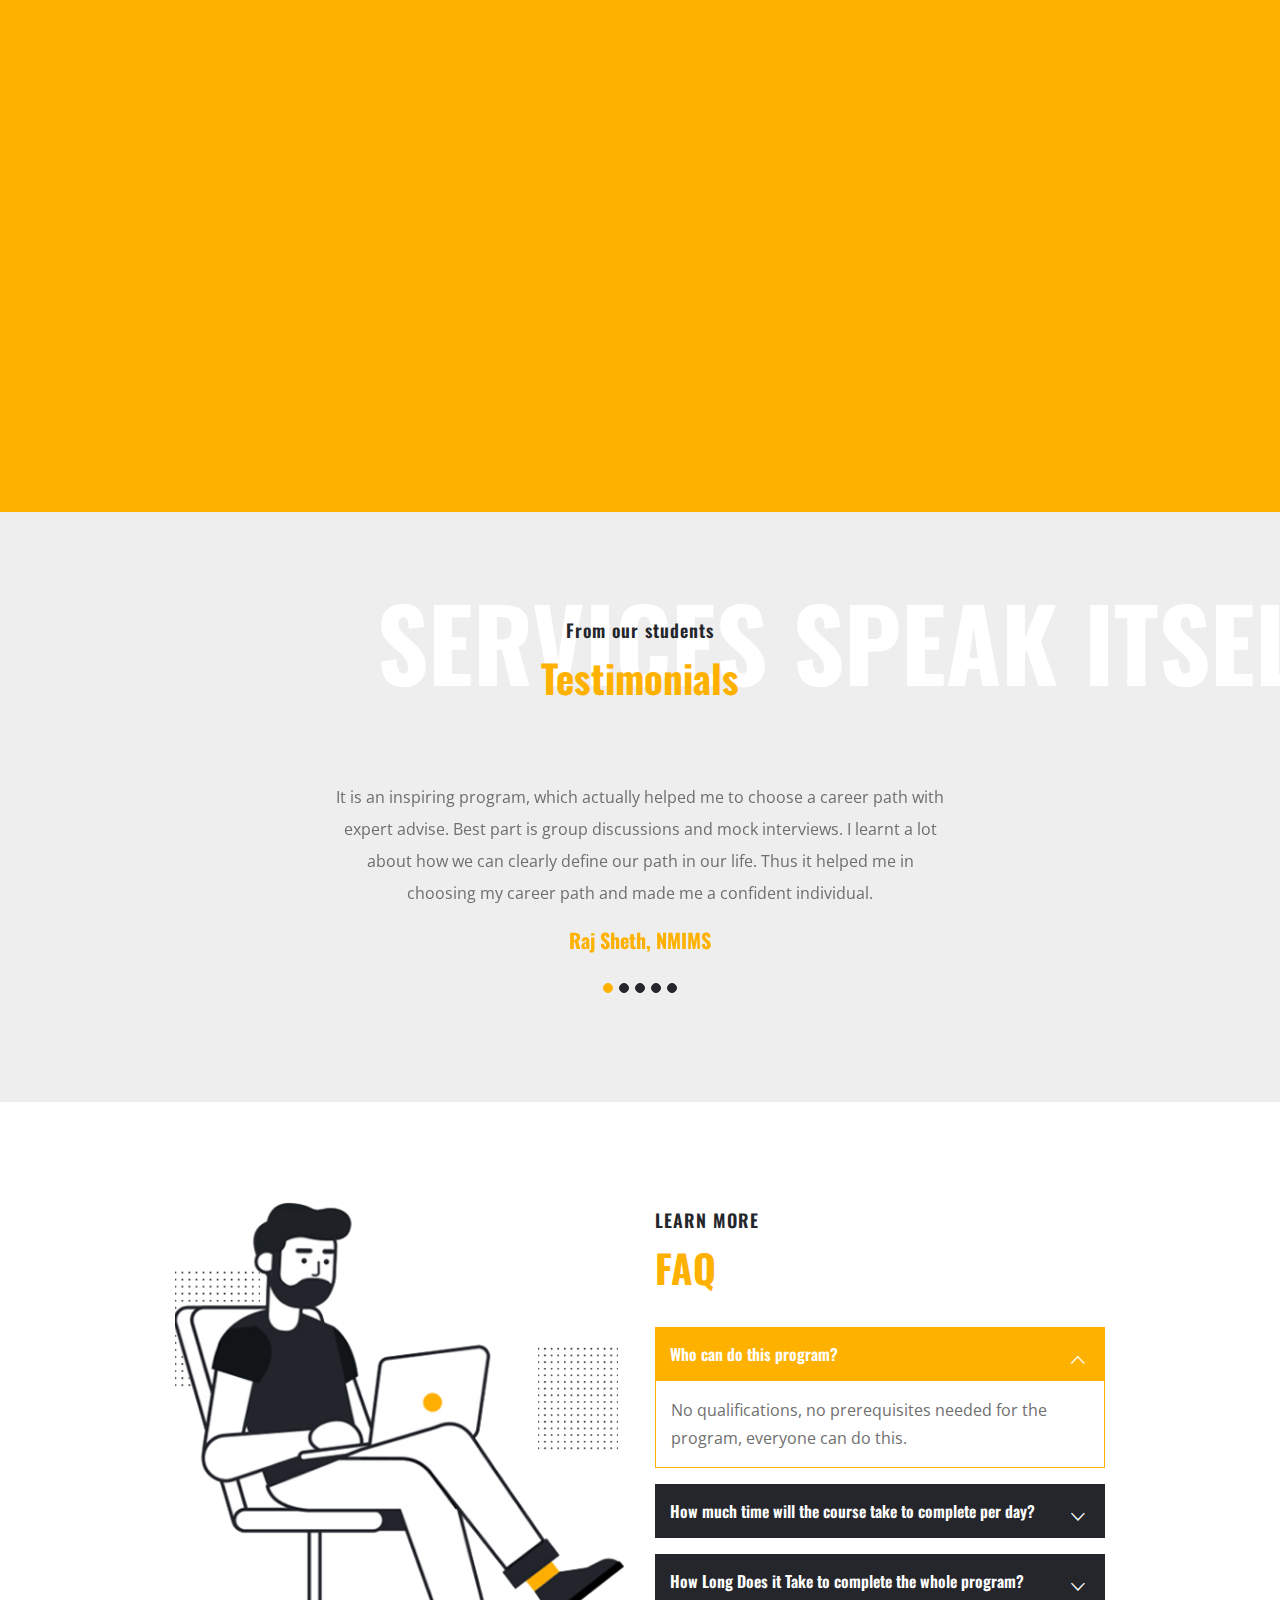
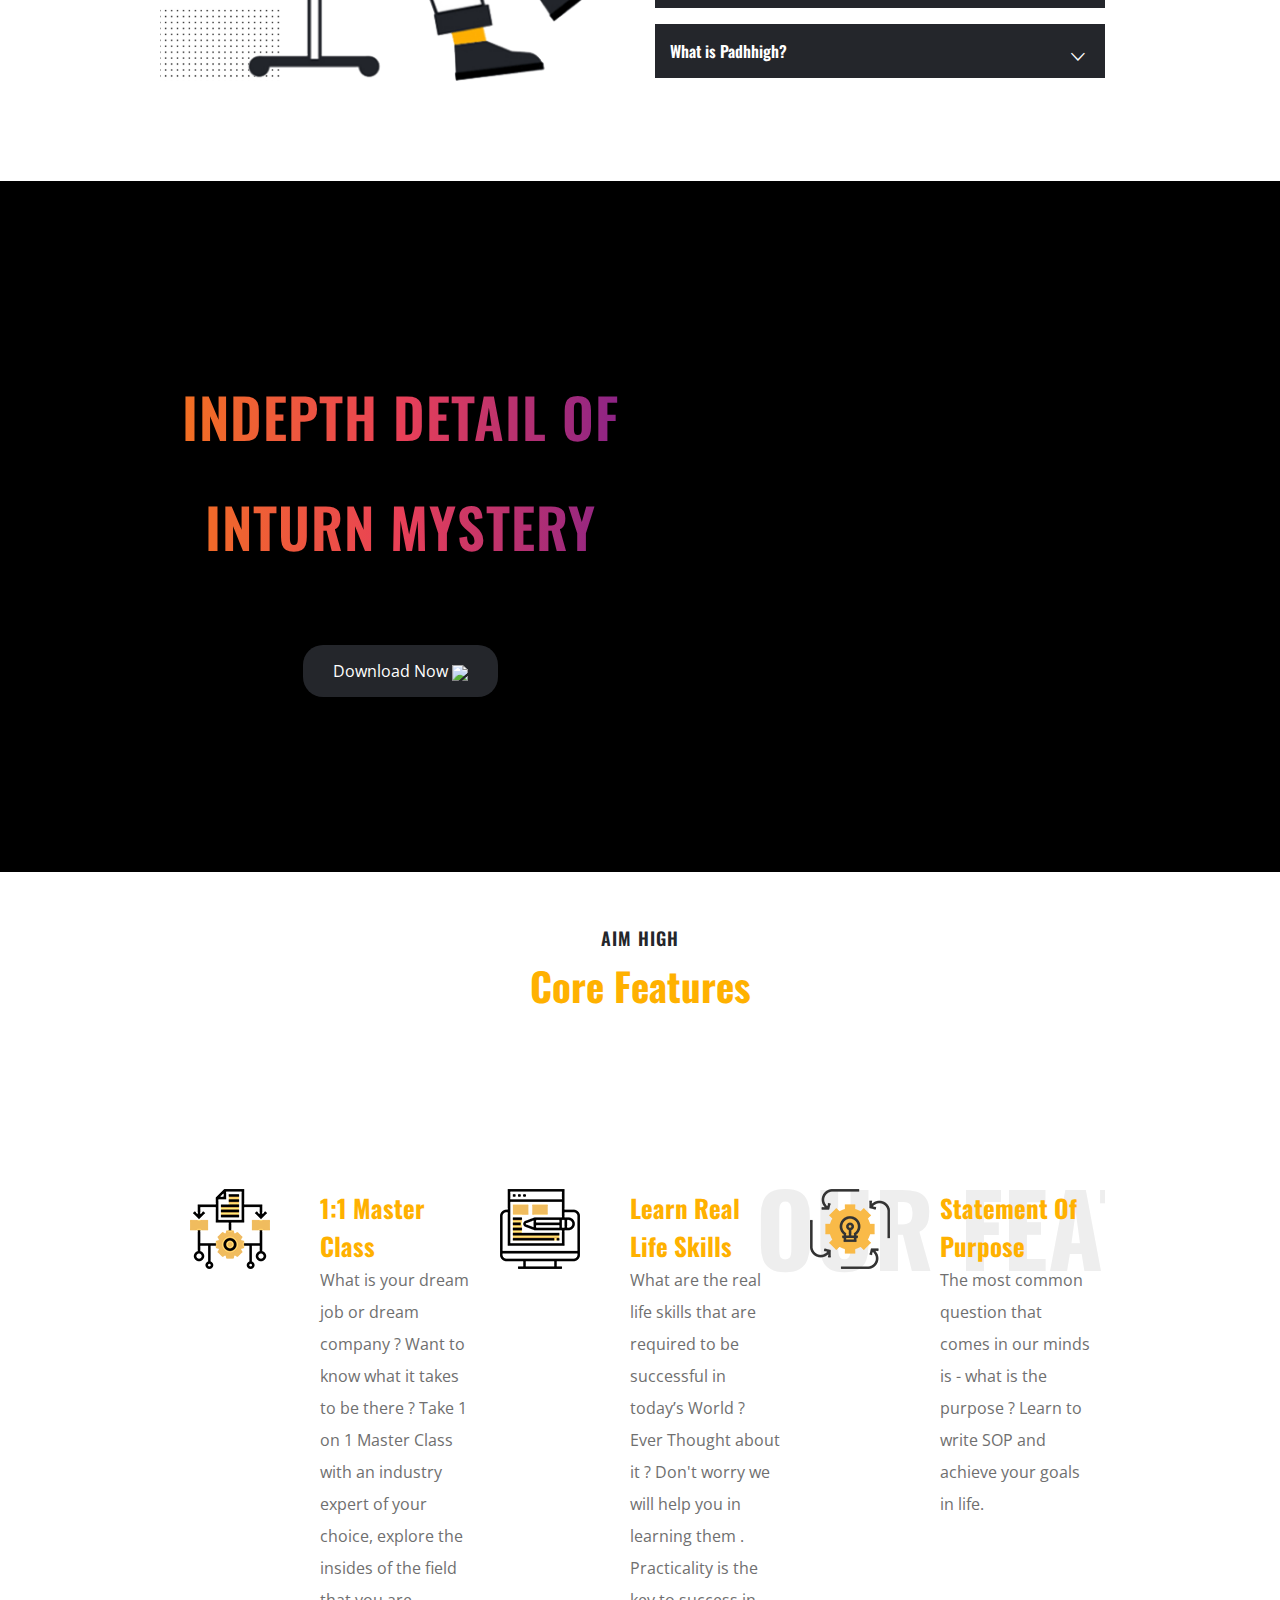
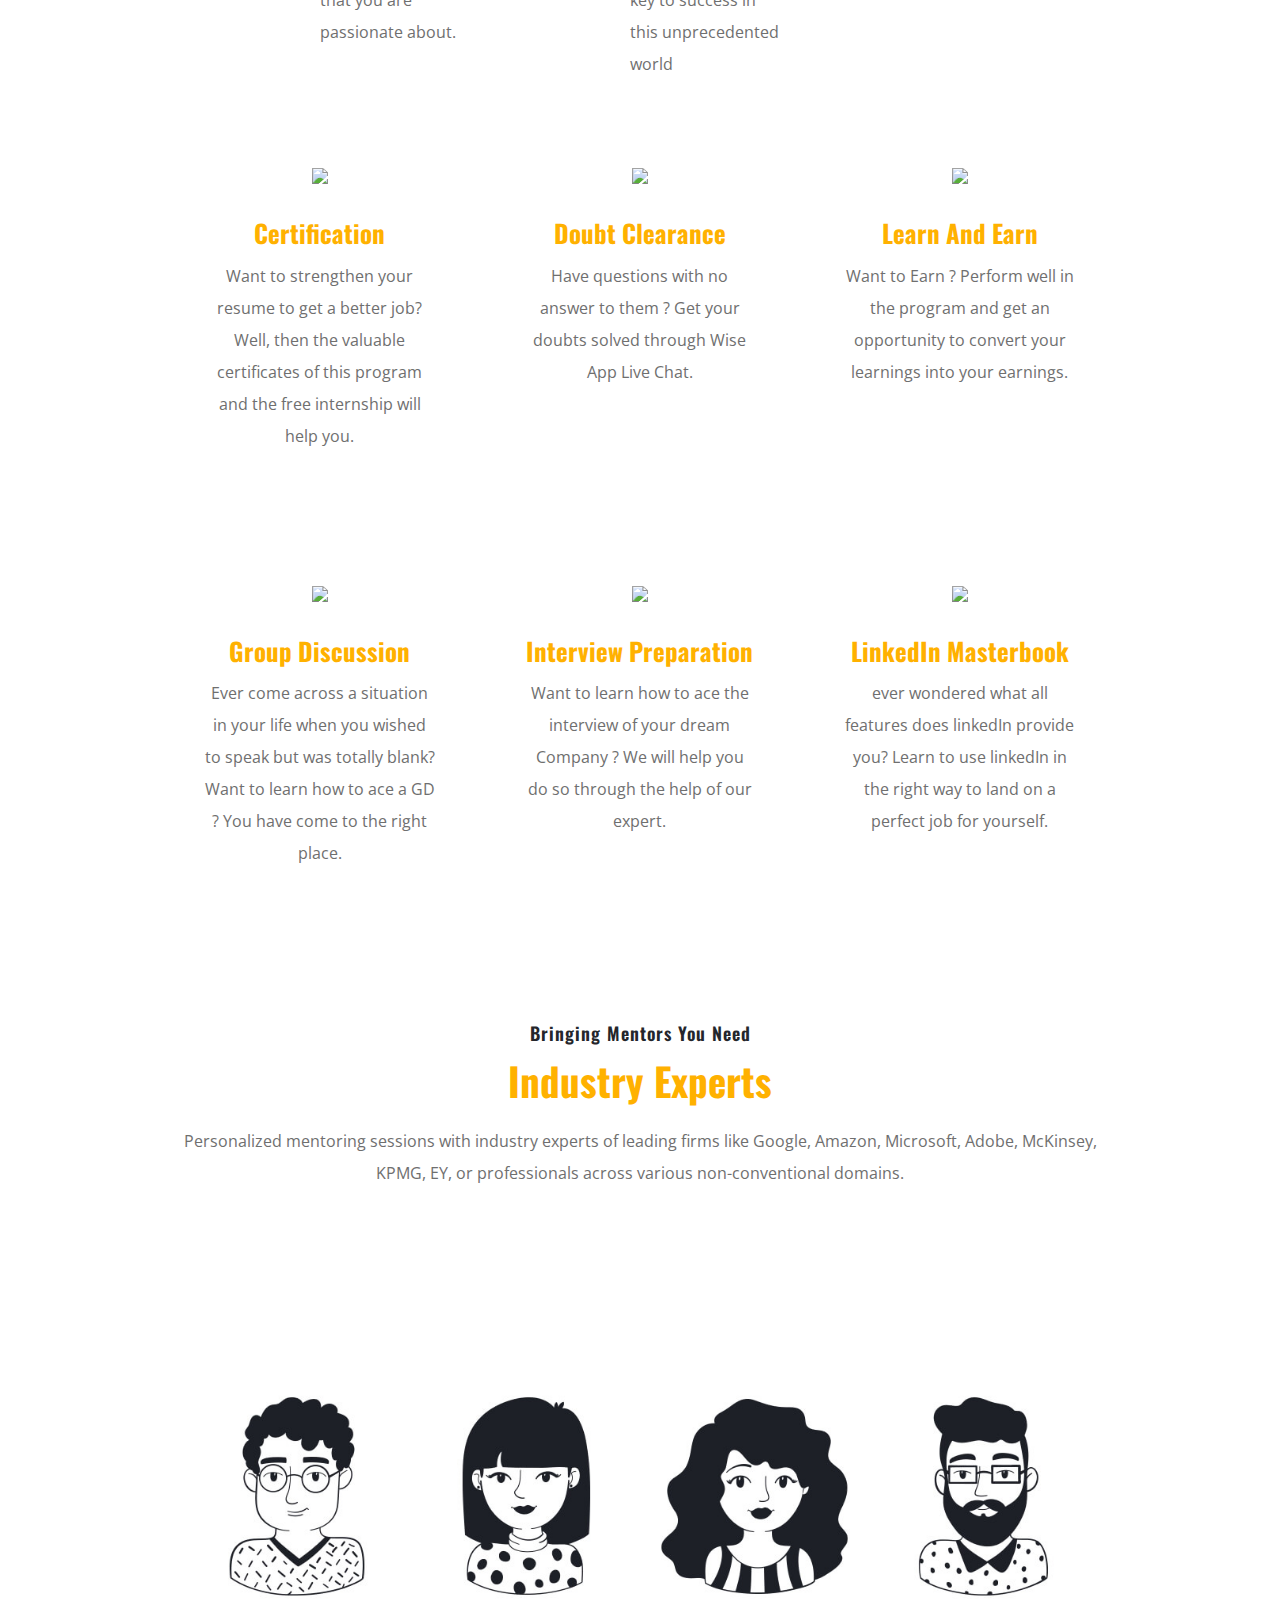
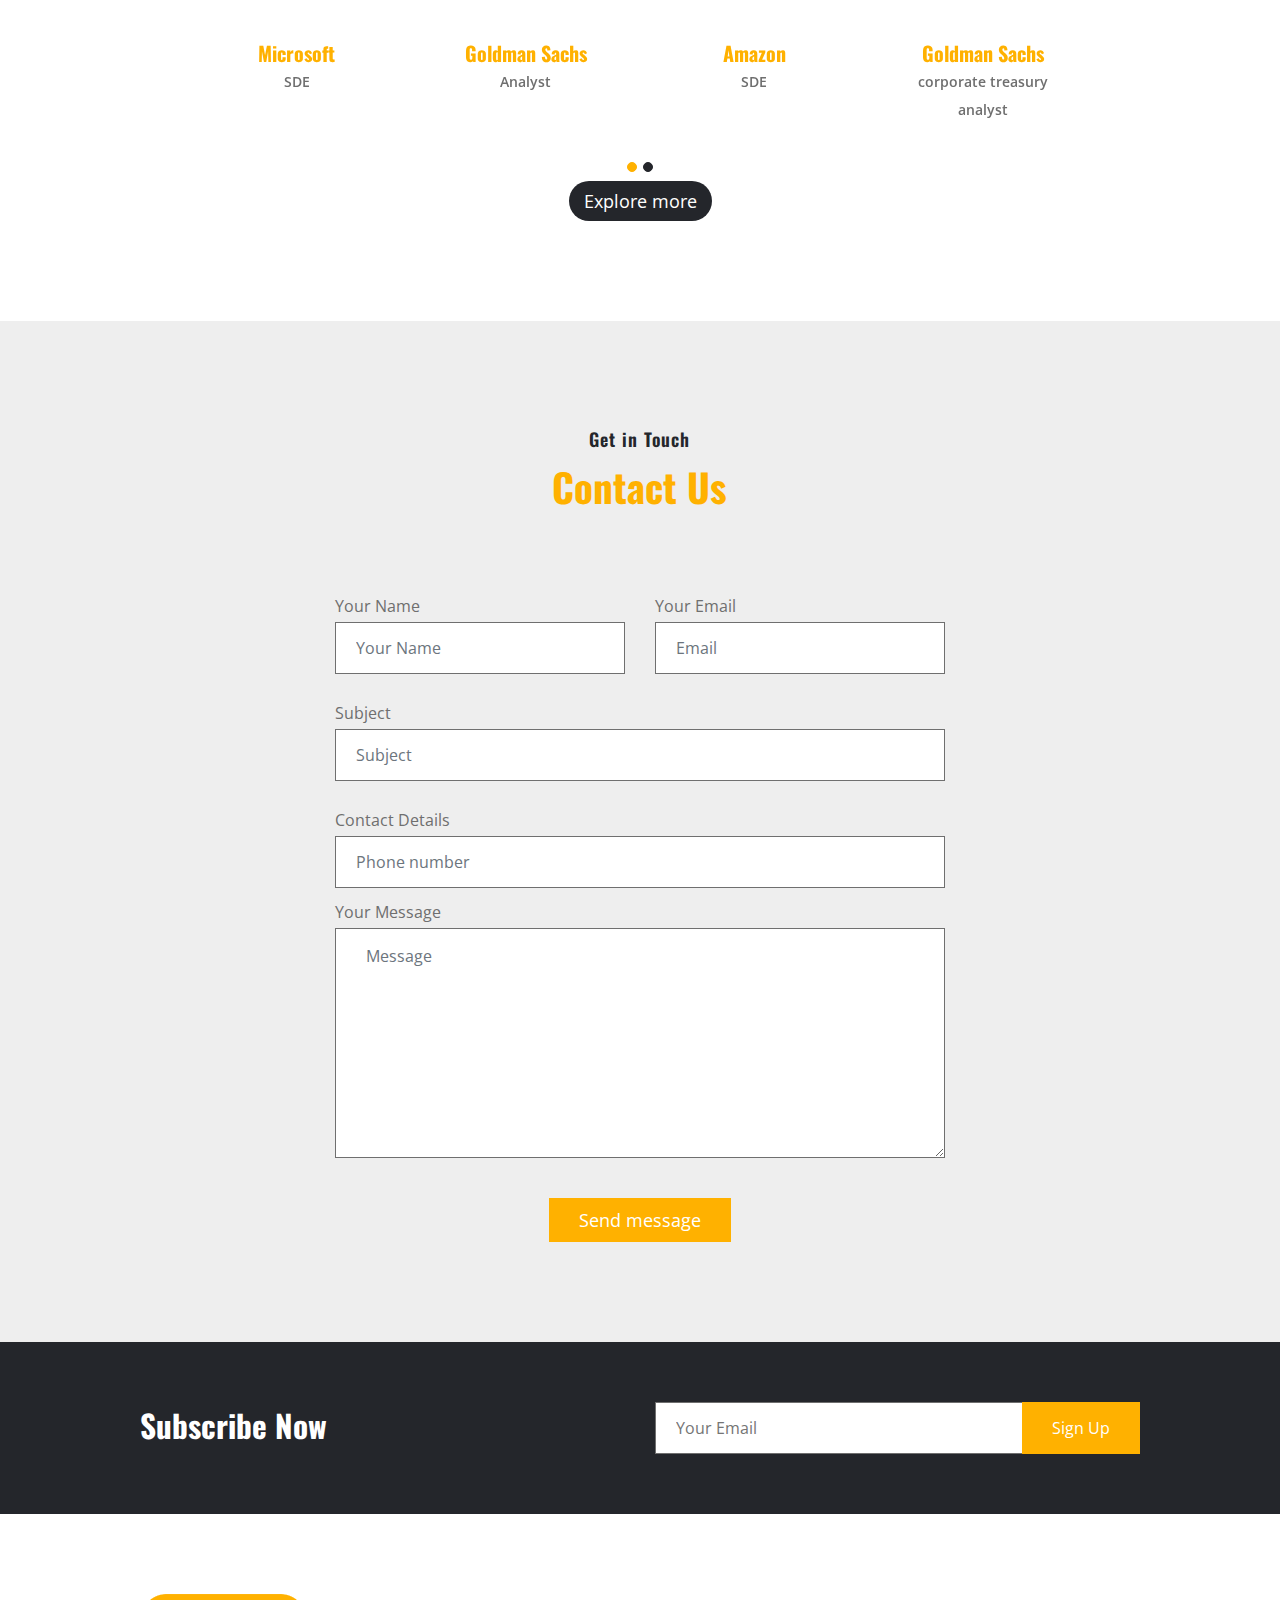
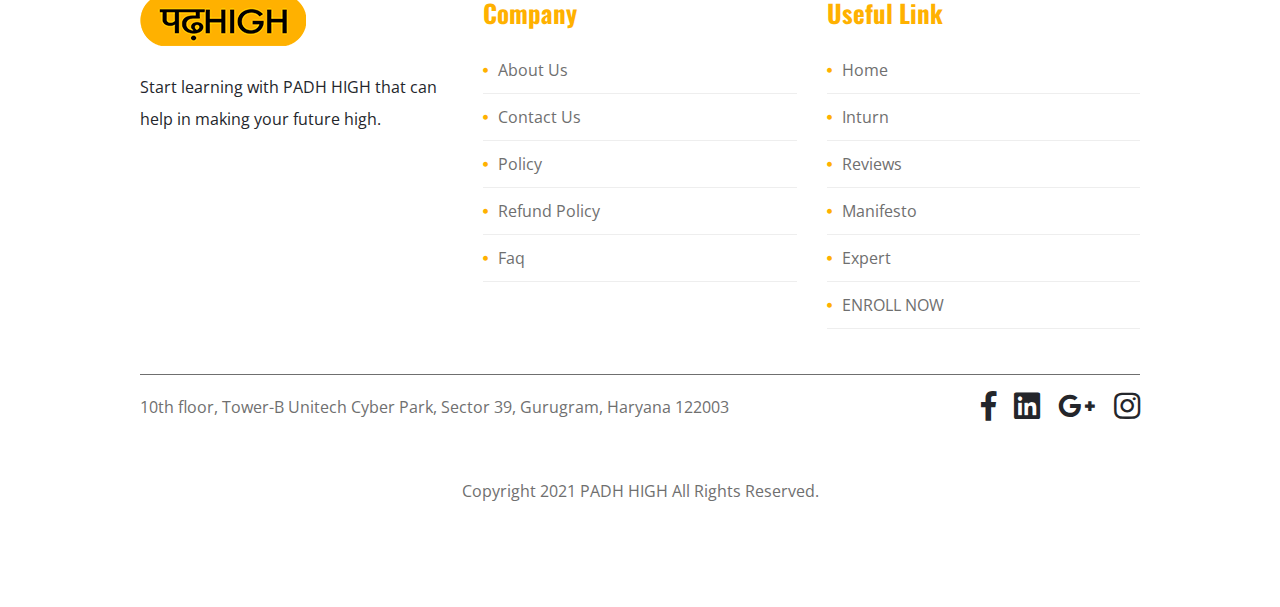
==== commit 475399fa: "Update index.html" ====
--- a/index.html
+++ b/index.html
@@ -974,7 +974,7 @@
       
          <div class="col-12 col-md-6">
             <div class="title-box  text-center" style="padding-top: 5rem;">
-               <span style="font-size:50px" > INDEPTH DETAIL OF INTURN MYSTERY  </span>
+               <span  id="indepth"> INDEPTH DETAIL OF INTURN MYSTERY  </span>
             
                <p class="mb-0 mt-5 text-center">
                   <div class="text-center"> <a class="button mt-3" href="download.html" style="border-radius: 20px;">Download Now <img src="https://img.icons8.com/dusk/32/000000/pdf.png"/></a></div>
--- a/css/style.css
+++ b/css/style.css
@@ -892,12 +892,24 @@
 
 
 /******************************************************************************************************/
-#download, #downloadp
+#download
 {
-  background-color: #ee5522;
-  background-image: url("data:image/svg+xml,%3Csvg xmlns='http://www.w3.org/2000/svg' viewBox='0 0 2000 1500'%3E%3Cdefs%3E%3CradialGradient id='a' gradientUnits='objectBoundingBox'%3E%3Cstop offset='0' stop-color='%23FB3'/%3E%3Cstop offset='1' stop-color='%23ee5522'/%3E%3C/radialGradient%3E%3ClinearGradient id='b' gradientUnits='userSpaceOnUse' x1='0' y1='750' x2='1550' y2='750'%3E%3Cstop offset='0' stop-color='%23f7882b'/%3E%3Cstop offset='1' stop-color='%23ee5522'/%3E%3C/linearGradient%3E%3Cpath id='s' fill='url(%23b)' d='M1549.2 51.6c-5.4 99.1-20.2 197.6-44.2 293.6c-24.1 96-57.4 189.4-99.3 278.6c-41.9 89.2-92.4 174.1-150.3 253.3c-58 79.2-123.4 152.6-195.1 219c-71.7 66.4-149.6 125.8-232.2 177.2c-82.7 51.4-170.1 94.7-260.7 129.1c-90.6 34.4-184.4 60-279.5 76.3C192.6 1495 96.1 1502 0 1500c96.1-2.1 191.8-13.3 285.4-33.6c93.6-20.2 185-49.5 272.5-87.2c87.6-37.7 171.3-83.8 249.6-137.3c78.4-53.5 151.5-114.5 217.9-181.7c66.5-67.2 126.4-140.7 178.6-218.9c52.3-78.3 96.9-161.4 133-247.9c36.1-86.5 63.8-176.2 82.6-267.6c18.8-91.4 28.6-184.4 29.6-277.4c0.3-27.6 23.2-48.7 50.8-48.4s49.5 21.8 49.2 49.5c0 0.7 0 1.3-0.1 2L1549.2 51.6z'/%3E%3Cg id='g'%3E%3Cuse href='%23s' transform='scale(0.12) rotate(60)'/%3E%3Cuse href='%23s' transform='scale(0.2) rotate(10)'/%3E%3Cuse href='%23s' transform='scale(0.25) rotate(40)'/%3E%3Cuse href='%23s' transform='scale(0.3) rotate(-20)'/%3E%3Cuse href='%23s' transform='scale(0.4) rotate(-30)'/%3E%3Cuse href='%23s' transform='scale(0.5) rotate(20)'/%3E%3Cuse href='%23s' transform='scale(0.6) rotate(60)'/%3E%3Cuse href='%23s' transform='scale(0.7) rotate(10)'/%3E%3Cuse href='%23s' transform='scale(0.835) rotate(-40)'/%3E%3Cuse href='%23s' transform='scale(0.9) rotate(40)'/%3E%3Cuse href='%23s' transform='scale(1.05) rotate(25)'/%3E%3Cuse href='%23s' transform='scale(1.2) rotate(8)'/%3E%3Cuse href='%23s' transform='scale(1.333) rotate(-60)'/%3E%3Cuse href='%23s' transform='scale(1.45) rotate(-30)'/%3E%3Cuse href='%23s' transform='scale(1.6) rotate(10)'/%3E%3C/g%3E%3C/defs%3E%3Cg transform='rotate(0 0 0)'%3E%3Cg transform='rotate(0 0 0)'%3E%3Ccircle fill='url(%23a)' r='3000'/%3E%3Cg opacity='0.5'%3E%3Ccircle fill='url(%23a)' r='2000'/%3E%3Ccircle fill='url(%23a)' r='1800'/%3E%3Ccircle fill='url(%23a)' r='1700'/%3E%3Ccircle fill='url(%23a)' r='1651'/%3E%3Ccircle fill='url(%23a)' r='1450'/%3E%3Ccircle fill='url(%23a)' r='1250'/%3E%3Ccircle fill='url(%23a)' r='1175'/%3E%3Ccircle fill='url(%23a)' r='900'/%3E%3Ccircle fill='url(%23a)' r='750'/%3E%3Ccircle fill='url(%23a)' r='500'/%3E%3Ccircle fill='url(%23a)' r='380'/%3E%3Ccircle fill='url(%23a)' r='250'/%3E%3C/g%3E%3Cg transform='rotate(0 0 0)'%3E%3Cuse href='%23g' transform='rotate(10)'/%3E%3Cuse href='%23g' transform='rotate(120)'/%3E%3Cuse href='%23g' transform='rotate(240)'/%3E%3C/g%3E%3Ccircle fill-opacity='0.1' fill='url(%23a)' r='3000'/%3E%3C/g%3E%3C/g%3E%3C/svg%3E");
-  background-attachment: fixed;
-  background-size: cover;
+background-color: #000000;
+background-attachment: fixed;
+ 
+}
+#downloadp{
+  
+}
+#indepth{
+  background: #8A2387;  /* fallback for old browsers */
+  background: -webkit-linear-gradient(to right, #F27121, #E94057, #8A2387);  /* Chrome 10-25, Safari 5.1-6 */
+  background: linear-gradient(to right, #F27121, #E94057, #8A2387); /* W3C, IE 10+/ Edge, Firefox 16+, Chrome 26+, Opera 12+, Safari 7+ */
+  
+  -webkit-background-clip: text;
+  -webkit-text-fill-color: transparent;
+  font-size: 55px;
+
 }
 #animation{
   width: 500px;
@@ -909,4 +921,7 @@
     width: 300px;
     height: 300px;
   }
-}+#indepth{
+  font-size: 35px;
+}
+}
